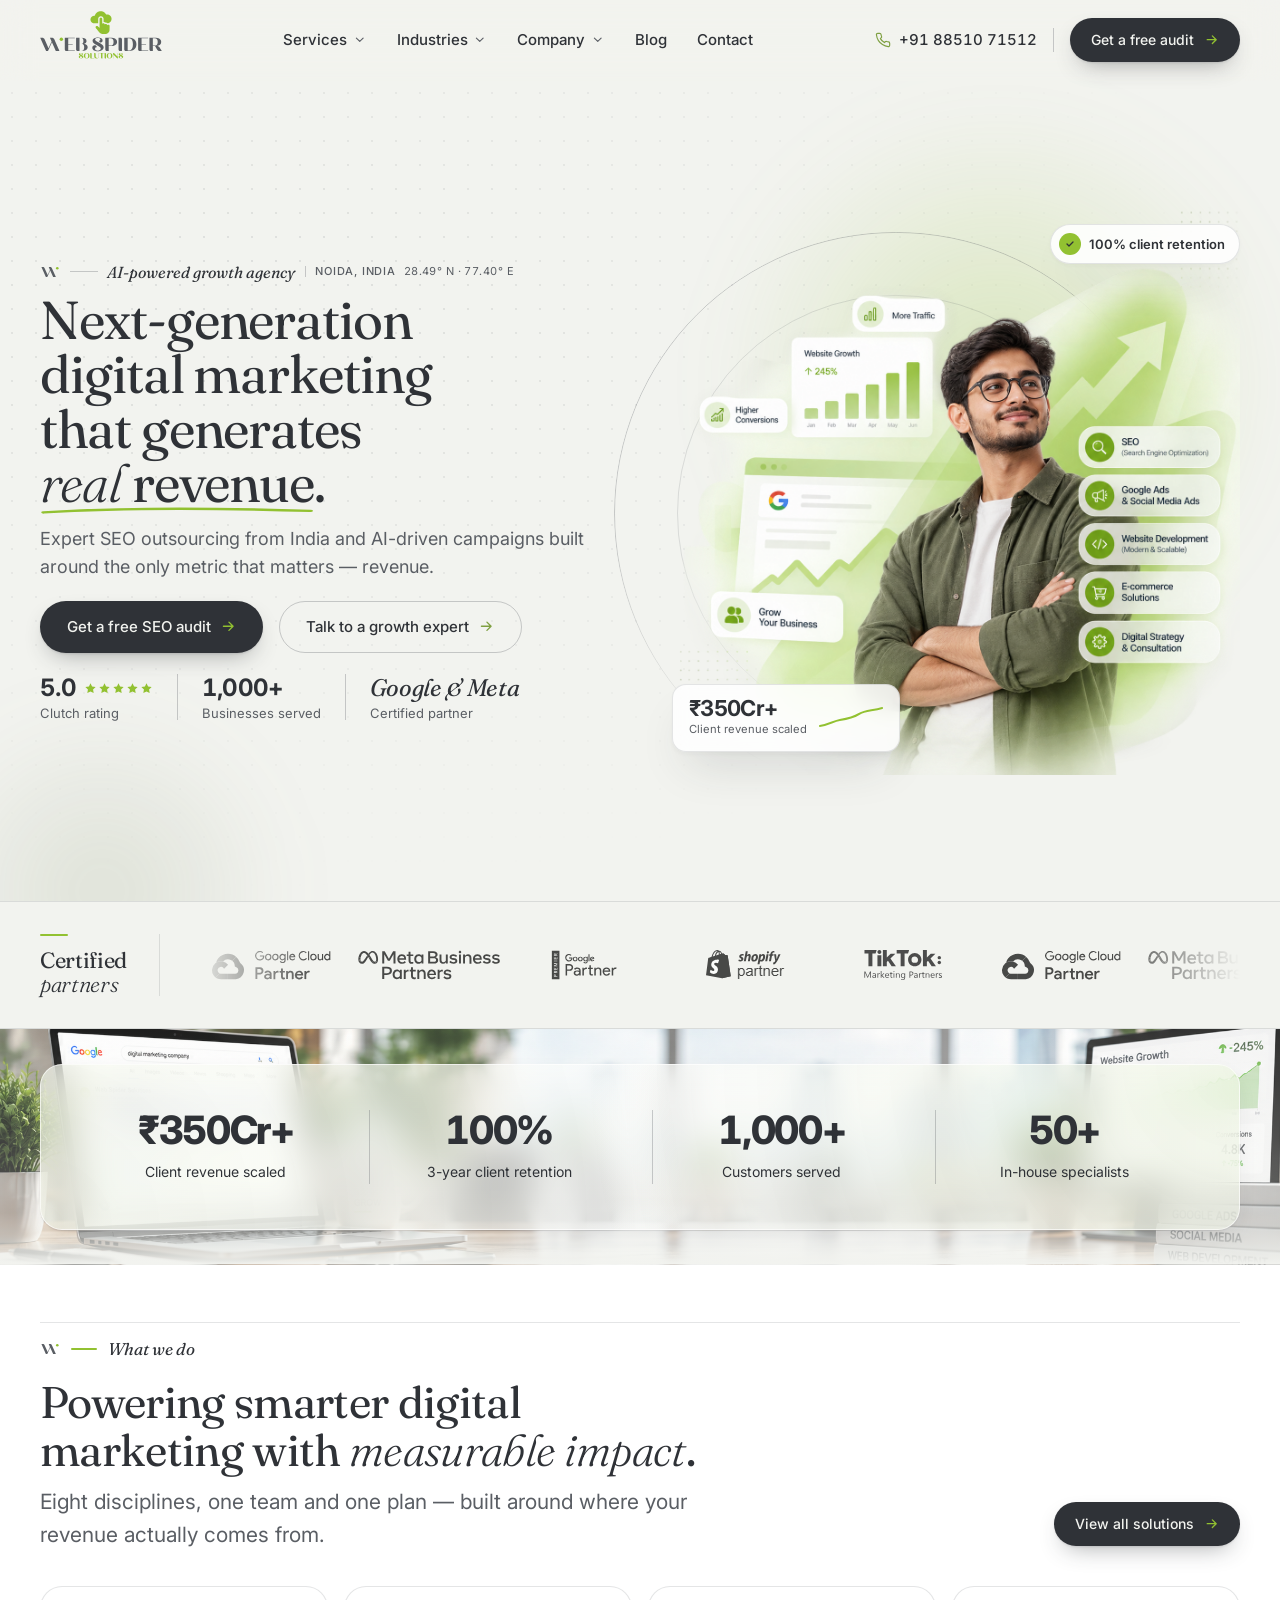
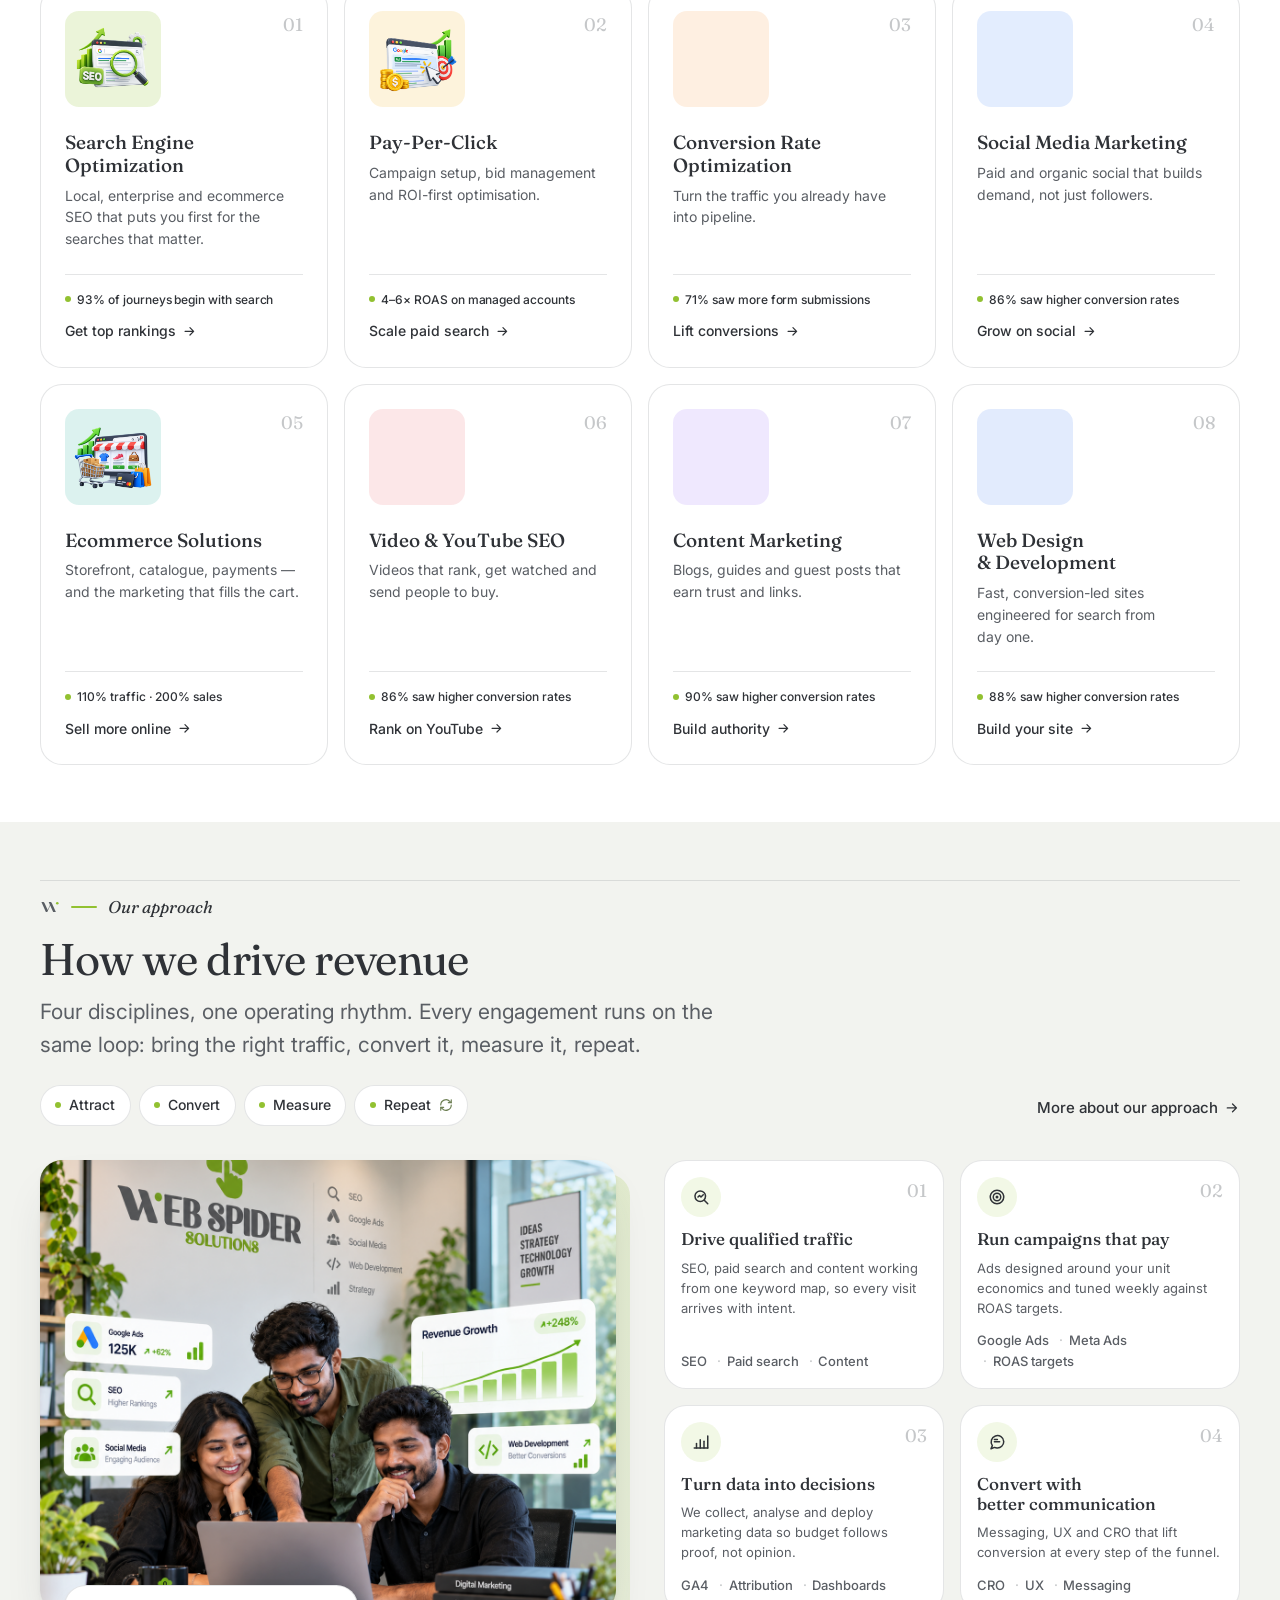
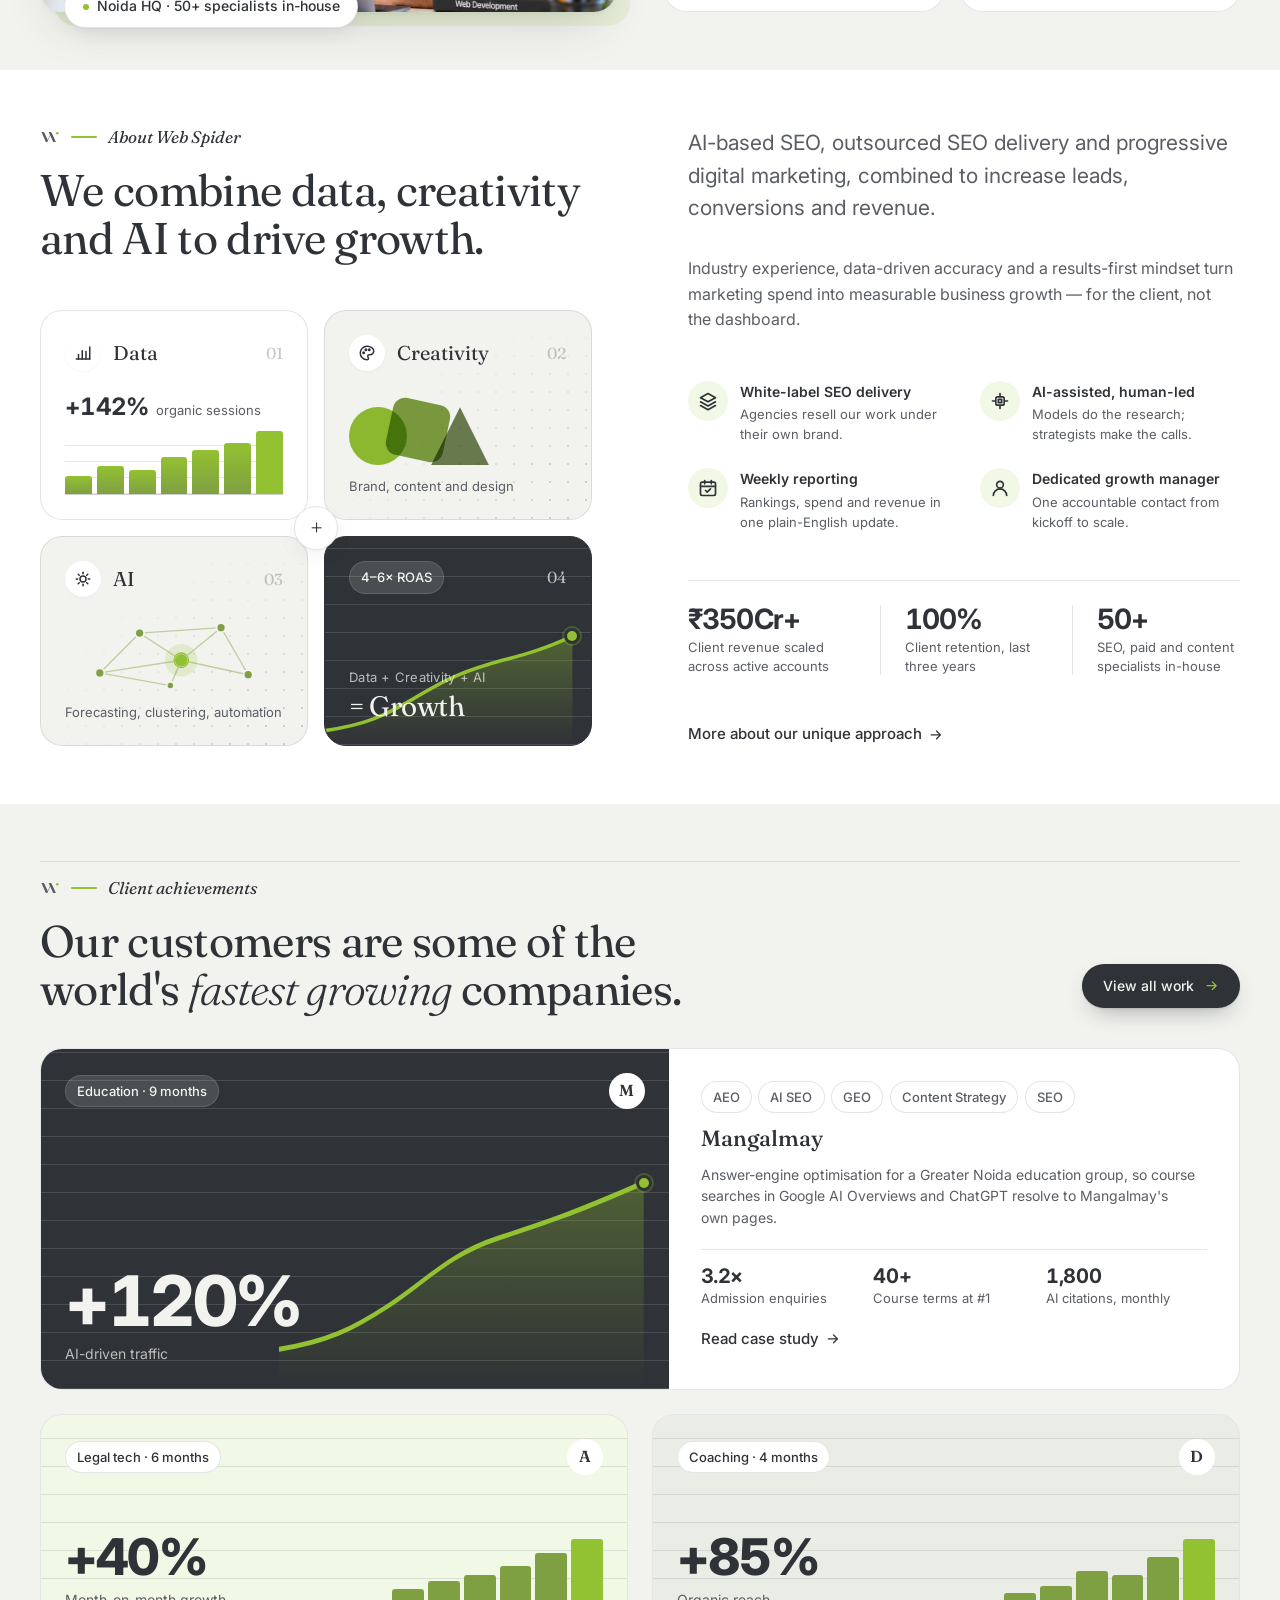
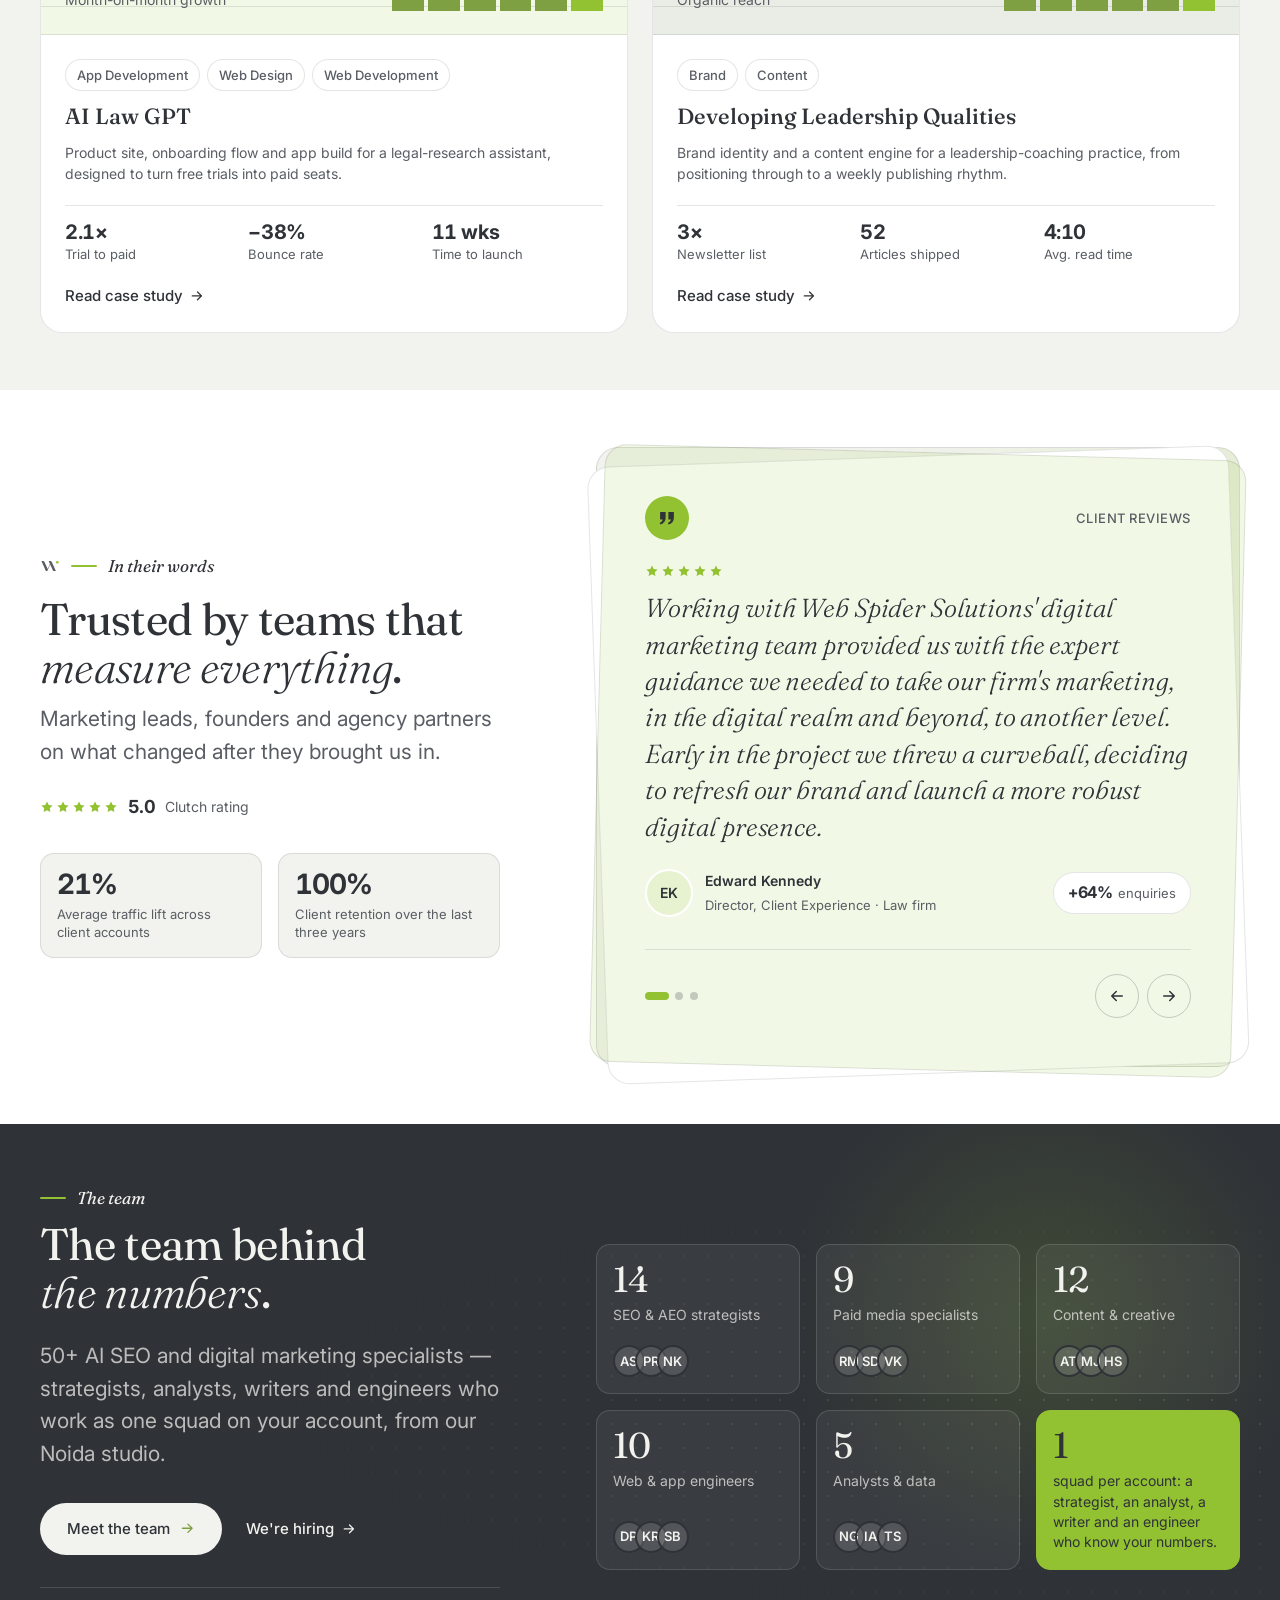
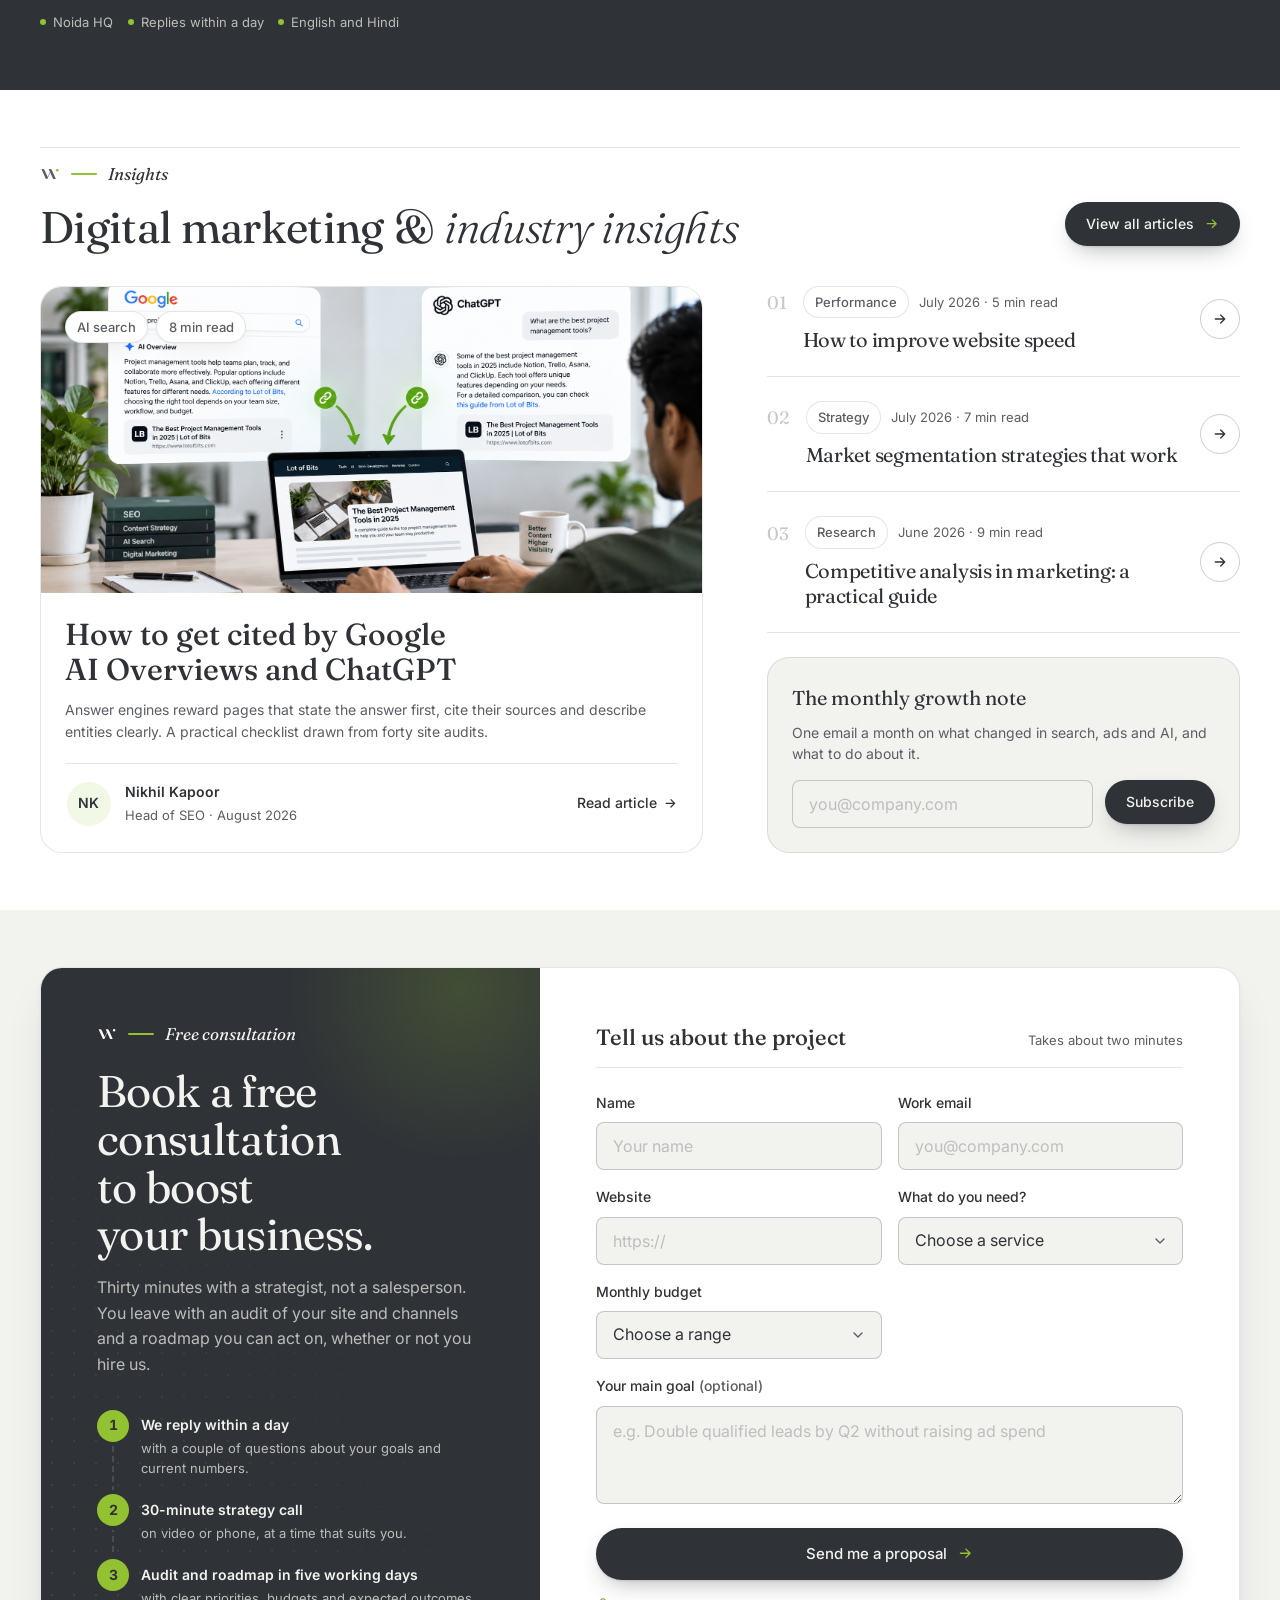
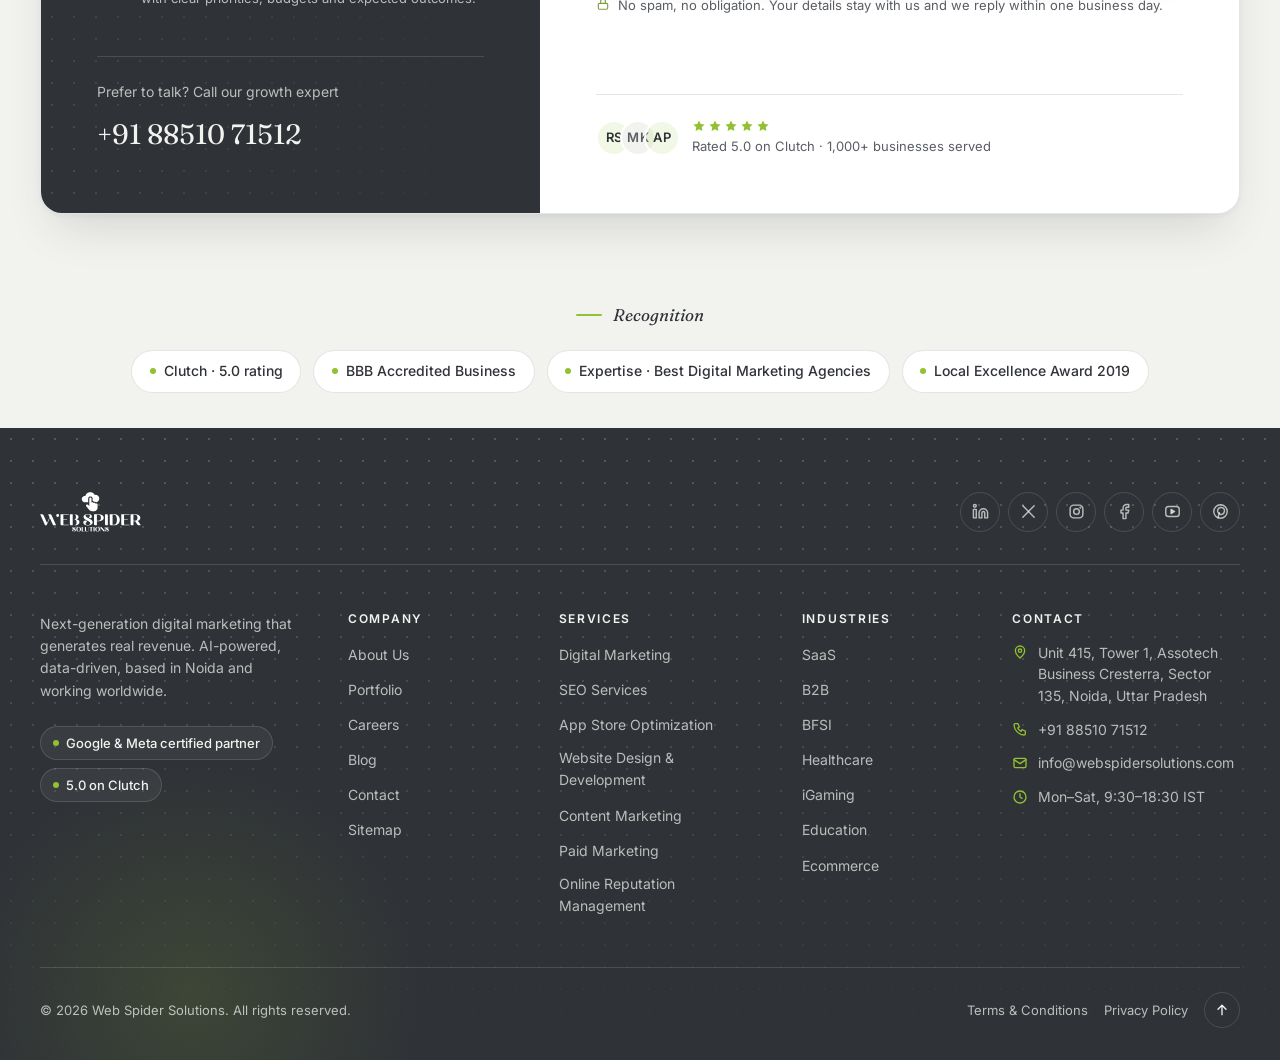
==== v2/index.html @ eae9cbee "Add a self-contained v2 copy of the homepage with its own assets Co-Authored-By: Claude Fable 5.1 <n" ====
<!DOCTYPE html>
<html lang="en" class="no-js">
<head>
  <meta charset="utf-8">
  <meta name="viewport" content="width=device-width, initial-scale=1">
  <title>Web Spider Solutions — Next-Generation Digital Marketing That Generates Real Revenue</title>
  <meta name="description" content="AI-powered digital marketing agency in Noida, India. Enterprise SEO outsourcing, PPC, CRO and content marketing built to generate real revenue.">
  <meta name="theme-color" content="#f2f3ef">
  <link rel="icon" type="image/svg+xml" href="assets/img/favicon.svg">
  <link rel="icon" type="image/png" sizes="512x512" href="assets/img/logo/icon-512.png">
  <link rel="preconnect" href="https://fonts.googleapis.com">
  <link rel="preconnect" href="https://fonts.gstatic.com" crossorigin>
  <link href="https://fonts.googleapis.com/css2?family=Fraunces:ital,opsz,wght@0,9..144,300..600;1,9..144,300..600&family=Inter:wght@400;500;600;700;800&display=swap" rel="stylesheet">
  <link rel="stylesheet" href="assets/css/tokens.css">
  <link rel="stylesheet" href="assets/css/base.css">
  <link rel="stylesheet" href="assets/css/components.css">
  <link rel="stylesheet" href="assets/css/home.css">
  <script>document.documentElement.classList.remove('no-js');</script>
</head>
<body>
  <a class="skip-link" href="#main">Skip to content</a>

  <!-- ======================================================= Header -->
  <header class="site-header">
    <div class="container container--wide site-header__inner">
      <a class="site-header__logo" href="index.html" aria-label="Web Spider Solutions — home">
        <img src="assets/img/logo/logo-full-trimmed.svg" alt="Web Spider Solutions" width="122" height="48">
      </a>

      <nav class="site-nav" aria-label="Primary">
        <ul class="site-nav__list">
          <li class="site-nav__item has-menu has-menu--mega">
            <button class="site-nav__trigger" type="button" aria-expanded="false" aria-controls="menu-services">
              Services
              <svg viewBox="0 0 24 24" fill="none" stroke="currentColor" stroke-width="2" stroke-linecap="round" stroke-linejoin="round" aria-hidden="true"><path d="m6 9 6 6 6-6"/></svg>
            </button>
            <div class="menu menu--mega" id="menu-services">
              <div class="menu__panel">
                <div class="menu__grid">
                  <div class="menu__group">
                    <a class="menu__title" href="#">SEO Services</a>
                    <p class="menu__desc">Rank for the searches that turn into revenue.</p>
                    <ul>
                      <li><a href="#">Enterprise SEO</a></li>
                      <li><a href="#">Ecommerce SEO</a></li>
                      <li><a href="#">AI SEO &amp; GEO</a></li>
                      <li><a href="#">Local SEO</a></li>
                      <li><a href="#">Online Reputation Management</a></li>
                    </ul>
                  </div>
                  <div class="menu__group">
                    <a class="menu__title" href="#">Paid Marketing</a>
                    <p class="menu__desc">Campaigns tuned weekly against ROAS targets.</p>
                    <ul>
                      <li><a href="#">PPC Management</a></li>
                      <li><a href="#">Remarketing</a></li>
                      <li><a href="#">Mobile Ads</a></li>
                      <li><a href="#">Amazon Ads</a></li>
                    </ul>
                  </div>
                  <div class="menu__group">
                    <a class="menu__title" href="#">Digital Marketing</a>
                    <p class="menu__desc">Every channel, one growth plan.</p>
                    <ul>
                      <li><a href="#">Social Media Marketing</a></li>
                      <li><a href="#">YouTube Marketing</a></li>
                      <li><a href="#">Ecommerce Marketing</a></li>
                      <li><a href="#">Affiliate Marketing</a></li>
                      <li><a href="#">Email Marketing</a></li>
                    </ul>
                  </div>
                  <div class="menu__group">
                    <a class="menu__title" href="#">Content Marketing</a>
                    <p class="menu__desc">Content that earns trust, links and rankings.</p>
                    <ul>
                      <li><a href="#">Content Strategy</a></li>
                      <li><a href="#">Blog &amp; Guest Posting</a></li>
                      <li><a href="#">Infographics</a></li>
                    </ul>
                  </div>
                  <div class="menu__group">
                    <a class="menu__title" href="#">Design &amp; Development</a>
                    <p class="menu__desc">Fast, conversion-led sites and apps.</p>
                    <ul>
                      <li><a href="#">Website Design</a></li>
                      <li><a href="#">Web Development</a></li>
                      <li><a href="#">Ecommerce Development</a></li>
                      <li><a href="#">App Development</a></li>
                    </ul>
                  </div>
                  <div class="menu__group">
                    <a class="menu__title" href="#">App Marketing</a>
                    <p class="menu__desc">Get found and installed on the stores.</p>
                    <ul>
                      <li><a href="#">App Store Optimization</a></li>
                      <li><a href="#">App Install Campaigns</a></li>
                    </ul>
                  </div>
                </div>
              </div>
            </div>
          </li>

          <li class="site-nav__item has-menu">
            <button class="site-nav__trigger" type="button" aria-expanded="false" aria-controls="menu-industries">
              Industries
              <svg viewBox="0 0 24 24" fill="none" stroke="currentColor" stroke-width="2" stroke-linecap="round" stroke-linejoin="round" aria-hidden="true"><path d="m6 9 6 6 6-6"/></svg>
            </button>
            <div class="menu" id="menu-industries">
              <div class="menu__panel">
                <ul class="menu__list">
                  <li><a href="#">SaaS</a></li>
                  <li><a href="#">B2B</a></li>
                  <li><a href="#">BFSI</a></li>
                  <li><a href="#">Healthcare</a></li>
                  <li><a href="#">iGaming</a></li>
                  <li><a href="#">Education</a></li>
                  <li><a href="#">Law</a></li>
                </ul>
              </div>
            </div>
          </li>

          <li class="site-nav__item has-menu">
            <button class="site-nav__trigger" type="button" aria-expanded="false" aria-controls="menu-company">
              Company
              <svg viewBox="0 0 24 24" fill="none" stroke="currentColor" stroke-width="2" stroke-linecap="round" stroke-linejoin="round" aria-hidden="true"><path d="m6 9 6 6 6-6"/></svg>
            </button>
            <div class="menu" id="menu-company">
              <div class="menu__panel">
                <ul class="menu__list">
                  <li><a href="#">About Us</a></li>
                  <li><a href="#">Portfolio</a></li>
                  <li><a href="#">Careers</a></li>
                </ul>
              </div>
            </div>
          </li>

          <li class="site-nav__item"><a class="site-nav__link" href="#insights">Blog</a></li>
          <li class="site-nav__item"><a class="site-nav__link" href="#contact">Contact</a></li>
        </ul>
      </nav>

      <div class="site-header__actions">
        <a class="site-header__phone" href="tel:+918851071512">
          <svg viewBox="0 0 24 24" fill="none" stroke="currentColor" stroke-width="1.75" stroke-linecap="round" stroke-linejoin="round" aria-hidden="true"><path d="M22 16.92v3a2 2 0 0 1-2.18 2 19.79 19.79 0 0 1-8.63-3.07 19.5 19.5 0 0 1-6-6 19.79 19.79 0 0 1-3.07-8.67A2 2 0 0 1 4.11 2h3a2 2 0 0 1 2 1.72c.13.96.37 1.9.72 2.81a2 2 0 0 1-.45 2.11L8.09 9.91a16 16 0 0 0 6 6l1.27-1.27a2 2 0 0 1 2.11-.45c.91.35 1.85.59 2.81.72A2 2 0 0 1 22 16.92z"/></svg>
          <span>+91 88510 71512</span>
        </a>
        <a class="btn btn--primary btn--sm site-header__cta" href="#contact">
          Get a free audit
          <svg viewBox="0 0 24 24" fill="none" stroke="currentColor" stroke-width="2" stroke-linecap="round" stroke-linejoin="round" aria-hidden="true"><path d="M5 12h14M13 6l6 6-6 6"/></svg>
        </a>
        <button class="nav-toggle" type="button" aria-expanded="false" aria-controls="mobile-nav" aria-label="Open menu">
          <span class="nav-toggle__bar"></span>
          <span class="nav-toggle__bar"></span>
        </button>
      </div>
    </div>
  </header>

  <!-- Mobile navigation -->
  <div class="mobile-nav" id="mobile-nav" hidden>
    <div class="mobile-nav__backdrop" data-nav-close></div>
    <div class="mobile-nav__panel" role="dialog" aria-modal="true" aria-label="Menu">
      <div class="mobile-nav__head">
        <img src="assets/img/logo/logo-full-trimmed.svg" alt="Web Spider Solutions" width="101" height="40">
        <button class="icon-btn" type="button" aria-label="Close menu" data-nav-close>
          <svg viewBox="0 0 24 24" fill="none" stroke="currentColor" stroke-width="2" stroke-linecap="round" aria-hidden="true"><path d="M6 6l12 12M18 6 6 18"/></svg>
        </button>
      </div>
      <nav aria-label="Mobile">
        <details class="mobile-nav__group">
          <summary class="mobile-nav__summary">Services <svg viewBox="0 0 24 24" fill="none" stroke="currentColor" stroke-width="2" stroke-linecap="round" stroke-linejoin="round" aria-hidden="true"><path d="m6 9 6 6 6-6"/></svg></summary>
          <ul>
            <li><a href="#">SEO Services</a></li>
            <li><a href="#">Paid Marketing</a></li>
            <li><a href="#">Digital Marketing</a></li>
            <li><a href="#">Content Marketing</a></li>
            <li><a href="#">Design &amp; Development</a></li>
            <li><a href="#">App Marketing</a></li>
          </ul>
        </details>
        <details class="mobile-nav__group">
          <summary class="mobile-nav__summary">Industries <svg viewBox="0 0 24 24" fill="none" stroke="currentColor" stroke-width="2" stroke-linecap="round" stroke-linejoin="round" aria-hidden="true"><path d="m6 9 6 6 6-6"/></svg></summary>
          <ul>
            <li><a href="#">SaaS</a></li>
            <li><a href="#">B2B</a></li>
            <li><a href="#">BFSI</a></li>
            <li><a href="#">Healthcare</a></li>
            <li><a href="#">iGaming</a></li>
            <li><a href="#">Education</a></li>
            <li><a href="#">Law</a></li>
          </ul>
        </details>
        <details class="mobile-nav__group">
          <summary class="mobile-nav__summary">Company <svg viewBox="0 0 24 24" fill="none" stroke="currentColor" stroke-width="2" stroke-linecap="round" stroke-linejoin="round" aria-hidden="true"><path d="m6 9 6 6 6-6"/></svg></summary>
          <ul>
            <li><a href="#">About Us</a></li>
            <li><a href="#">Portfolio</a></li>
            <li><a href="#">Careers</a></li>
          </ul>
        </details>
        <a class="mobile-nav__link" href="#insights" data-nav-close>Blog</a>
        <a class="mobile-nav__link" href="#contact" data-nav-close>Contact</a>
      </nav>
      <div class="mobile-nav__foot">
        <a class="btn btn--primary btn--block" href="#contact" data-nav-close>
          Get a free audit
          <svg viewBox="0 0 24 24" fill="none" stroke="currentColor" stroke-width="2" stroke-linecap="round" stroke-linejoin="round" aria-hidden="true"><path d="M5 12h14M13 6l6 6-6 6"/></svg>
        </a>
        <a class="mobile-nav__phone" href="tel:+918851071512">+91 88510 71512</a>
      </div>
    </div>
  </div>

  <main id="main">

    <!-- ======================================================= Hero -->
    <section class="hero" aria-labelledby="hero-title">
      <div class="hero__bg" aria-hidden="true">
        <span class="hero__glow hero__glow--a"></span>
        <span class="hero__glow hero__glow--b"></span>
        <span class="hero__ring"></span>
      </div>

      <div class="container hero__grid">
        <div class="hero__content">
          <p class="hero__dateline reveal">
            <img class="hero__dateline-mark" src="assets/img/favicon.svg" alt="" width="20" height="20">
            <span class="hero__dateline-rule" aria-hidden="true"></span>
            <em>AI-powered growth agency</em>
            <span class="hero__dateline-meta">Noida, India <span class="hero__dateline-coords">28.49° N · 77.40° E</span></span>
          </p>
          <h1 class="hero__title reveal" id="hero-title" style="--i: 1">Next-generation digital marketing that generates <span class="hero__hl"><em>real</em> revenue<svg class="hero__underline" viewBox="0 0 220 14" preserveAspectRatio="none" aria-hidden="true"><path d="M3 10.5 C 60 3, 130 2.5, 217 8" fill="none" stroke="currentColor" stroke-width="4" stroke-linecap="round"/></svg></span>.</h1>
          <p class="lead hero__lead reveal" style="--i: 2">Expert SEO outsourcing from India and AI-driven campaigns built around the only metric that matters — revenue.</p>
          <div class="hero__actions reveal" style="--i: 3">
            <a class="btn btn--primary" href="#contact">
              Get a free SEO audit
              <svg viewBox="0 0 24 24" fill="none" stroke="currentColor" stroke-width="2" stroke-linecap="round" stroke-linejoin="round" aria-hidden="true"><path d="M5 12h14M13 6l6 6-6 6"/></svg>
            </a>
            <a class="btn btn--ghost" href="tel:+918851071512">
              Talk to a growth expert
              <svg viewBox="0 0 24 24" fill="none" stroke="currentColor" stroke-width="2" stroke-linecap="round" stroke-linejoin="round" aria-hidden="true"><path d="M5 12h14M13 6l6 6-6 6"/></svg>
            </a>
          </div>
          <dl class="hero__proof reveal" style="--i: 4">
            <div class="hero__proof-item">
              <dd>
                <span class="hero__proof-value">5.0</span>
                <span class="hero__stars" role="img" aria-label="Five out of five stars">
                  <svg viewBox="0 0 24 24" aria-hidden="true"><path d="M12 2.5l2.9 6 6.6.9-4.8 4.6 1.2 6.5L12 17.4l-5.9 3.1 1.2-6.5L2.5 9.4l6.6-.9z"/></svg>
                  <svg viewBox="0 0 24 24" aria-hidden="true"><path d="M12 2.5l2.9 6 6.6.9-4.8 4.6 1.2 6.5L12 17.4l-5.9 3.1 1.2-6.5L2.5 9.4l6.6-.9z"/></svg>
                  <svg viewBox="0 0 24 24" aria-hidden="true"><path d="M12 2.5l2.9 6 6.6.9-4.8 4.6 1.2 6.5L12 17.4l-5.9 3.1 1.2-6.5L2.5 9.4l6.6-.9z"/></svg>
                  <svg viewBox="0 0 24 24" aria-hidden="true"><path d="M12 2.5l2.9 6 6.6.9-4.8 4.6 1.2 6.5L12 17.4l-5.9 3.1 1.2-6.5L2.5 9.4l6.6-.9z"/></svg>
                  <svg viewBox="0 0 24 24" aria-hidden="true"><path d="M12 2.5l2.9 6 6.6.9-4.8 4.6 1.2 6.5L12 17.4l-5.9 3.1 1.2-6.5L2.5 9.4l6.6-.9z"/></svg>
                </span>
              </dd>
              <dt>Clutch rating</dt>
            </div>
            <div class="hero__proof-item">
              <dd><span class="hero__proof-value">1,000+</span></dd>
              <dt>Businesses served</dt>
            </div>
            <div class="hero__proof-item">
              <dd><span class="hero__proof-value hero__proof-value--text">Google &amp; Meta</span></dd>
              <dt>Certified partner</dt>
            </div>
          </dl>
        </div>

        <div class="hero__visual reveal" style="--i: 2">
          <div class="hero__stage">
            <img class="hero__image" src="assets/img/home/hero/hero-right-image.png" alt="A marketing specialist in front of growth charts and service cards: SEO, Google and social ads, website development, ecommerce and digital strategy" width="1254" height="1254" fetchpriority="high" decoding="async">
            <div class="hero__card hero__card--a" aria-hidden="true">
              <span class="hero__card-value">₹350Cr+</span>
              <span class="hero__card-label">Client revenue scaled</span>
              <svg class="hero__card-spark" viewBox="0 0 80 24" preserveAspectRatio="none"><path d="M1 20 C 12 19, 18 15, 26 14 S 42 12, 50 8 S 66 5, 79 2" fill="none" stroke="currentColor" stroke-width="2" stroke-linecap="round"/></svg>
            </div>
            <div class="hero__card hero__card--b" aria-hidden="true">
              <span class="hero__card-check"><svg viewBox="0 0 24 24" fill="none" stroke="currentColor" stroke-width="2.5" stroke-linecap="round" stroke-linejoin="round"><path d="m6 12 4 4 8-8"/></svg></span>
              <span>100% client retention</span>
            </div>
          </div>
        </div>
      </div>
    </section>

    <!-- ======================================================= Partners -->
    <section class="partners" aria-label="Certified partners">
      <div class="container partners__inner">
        <p class="partners__label">
          <span class="partners__rule" aria-hidden="true"></span>
          <span class="partners__title">Certified<br><em>partners</em></span>
        </p>
        <div class="marquee">
          <div class="marquee__track">
            <div class="marquee__item"><img class="partner-logo" src="assets/img/brands-logos/google-cloud-partner.png" alt="Google Cloud Partner" width="119" height="29" loading="lazy" decoding="async"></div>
            <div class="marquee__item"><img class="partner-logo" src="assets/img/brands-logos/meta-business-partner.png" alt="Meta Business Partners" width="142" height="30" loading="lazy" decoding="async"></div>
            <div class="marquee__item"><img class="partner-logo" src="assets/img/brands-logos/google-partner.png" alt="Google Partner" width="73" height="30" loading="lazy" decoding="async"></div>
            <div class="marquee__item"><img class="partner-logo" src="assets/img/brands-logos/shopify-partner.png" alt="Shopify Partner" width="79" height="30" loading="lazy" decoding="async"></div>
            <div class="marquee__item"><img class="partner-logo" src="assets/img/brands-logos/tiktok-partner.png" alt="TikTok Marketing Partner" width="78" height="30" loading="lazy" decoding="async"></div>
            <div class="marquee__item" aria-hidden="true"><img class="partner-logo" src="assets/img/brands-logos/google-cloud-partner.png" alt="" width="119" height="29" loading="lazy" decoding="async"></div>
            <div class="marquee__item" aria-hidden="true"><img class="partner-logo" src="assets/img/brands-logos/meta-business-partner.png" alt="" width="142" height="30" loading="lazy" decoding="async"></div>
            <div class="marquee__item" aria-hidden="true"><img class="partner-logo" src="assets/img/brands-logos/google-partner.png" alt="" width="73" height="30" loading="lazy" decoding="async"></div>
            <div class="marquee__item" aria-hidden="true"><img class="partner-logo" src="assets/img/brands-logos/shopify-partner.png" alt="" width="79" height="30" loading="lazy" decoding="async"></div>
            <div class="marquee__item" aria-hidden="true"><img class="partner-logo" src="assets/img/brands-logos/tiktok-partner.png" alt="" width="78" height="30" loading="lazy" decoding="async"></div>
            <div class="marquee__item" aria-hidden="true"><img class="partner-logo" src="assets/img/brands-logos/google-cloud-partner.png" alt="" width="119" height="29" loading="lazy" decoding="async"></div>
            <div class="marquee__item" aria-hidden="true"><img class="partner-logo" src="assets/img/brands-logos/meta-business-partner.png" alt="" width="142" height="30" loading="lazy" decoding="async"></div>
            <div class="marquee__item" aria-hidden="true"><img class="partner-logo" src="assets/img/brands-logos/google-partner.png" alt="" width="73" height="30" loading="lazy" decoding="async"></div>
            <div class="marquee__item" aria-hidden="true"><img class="partner-logo" src="assets/img/brands-logos/shopify-partner.png" alt="" width="79" height="30" loading="lazy" decoding="async"></div>
            <div class="marquee__item" aria-hidden="true"><img class="partner-logo" src="assets/img/brands-logos/tiktok-partner.png" alt="" width="78" height="30" loading="lazy" decoding="async"></div>
          </div>
        </div>
      </div>
    </section>

    <!-- ======================================================= Stats -->
    <section class="section section--tight stats" aria-label="Results at a glance">
      <div class="container">
        <ul class="stats__grid">
          <li class="stat reveal">
            <span class="stat__value" data-count="350" data-prefix="₹" data-suffix="Cr+">₹350Cr+</span>
            <span class="stat__label">Client revenue scaled</span>
          </li>
          <li class="stat reveal" style="--i: 1">
            <span class="stat__value" data-count="100" data-suffix="%">100%</span>
            <span class="stat__label">3-year client retention</span>
          </li>
          <li class="stat reveal" style="--i: 2">
            <span class="stat__value" data-count="1000" data-suffix="+">1,000+</span>
            <span class="stat__label">Customers served</span>
          </li>
          <li class="stat reveal" style="--i: 3">
            <span class="stat__value" data-count="50" data-suffix="+">50+</span>
            <span class="stat__label">In-house specialists</span>
          </li>
        </ul>
      </div>
    </section>

    <!-- ======================================================= Services -->
    <section class="section section--white services" id="services" aria-labelledby="services-title">
      <div class="container">
        <div class="section__head reveal">
          <div>
            <p class="eyebrow"><img class="eyebrow__mark" src="assets/img/favicon.svg" alt="" width="20" height="20">What we do</p>
            <h2 class="section__title" id="services-title">Powering smarter digital marketing with <em>measurable impact</em>.</h2>
            <p class="lead section__lead">Eight disciplines, one team and one plan — built around where your revenue actually comes from.</p>
          </div>
          <a class="btn btn--primary btn--sm" href="#">
            View all solutions
            <svg viewBox="0 0 24 24" fill="none" stroke="currentColor" stroke-width="2" stroke-linecap="round" stroke-linejoin="round" aria-hidden="true"><path d="M5 12h14M13 6l6 6-6 6"/></svg>
          </a>
        </div>

        <ul class="services__grid">
          <li class="card card--hover service-card reveal" style="--tile: rgba(146, 193, 49, 0.18)">
            <div class="service-card__top">
              <span class="service-card__index">01</span>
              <img class="service-card__icon" src="assets/img/home/what-we-do/icons/search-engine-optimization.png" alt="" width="1254" height="1254" loading="lazy" decoding="async">
            </div>
            <h3 class="service-card__title">Search Engine Optimization</h3>
            <p class="service-card__text">Local, enterprise and ecommerce SEO that puts you first for the searches that matter.</p>
            <p class="service-card__stat">93% of journeys begin with search</p>
            <a class="link-arrow service-card__link" href="#"><span>Get top rankings</span><svg viewBox="0 0 24 24" fill="none" stroke="currentColor" stroke-width="2" stroke-linecap="round" stroke-linejoin="round" aria-hidden="true"><path d="M5 12h14M13 6l6 6-6 6"/></svg></a>
          </li>
          <li class="card card--hover service-card reveal" style="--tile: rgba(240, 180, 41, 0.16); --i: 1">
            <div class="service-card__top">
              <span class="service-card__index">02</span>
              <img class="service-card__icon" src="assets/img/home/what-we-do/icons/pay-per-click.png" alt="" width="1254" height="1254" loading="lazy" decoding="async">
            </div>
            <h3 class="service-card__title">Pay-Per-Click</h3>
            <p class="service-card__text">Campaign setup, bid management and ROI-first optimisation.</p>
            <p class="service-card__stat">4–6× ROAS on managed accounts</p>
            <a class="link-arrow service-card__link" href="#"><span>Scale paid search</span><svg viewBox="0 0 24 24" fill="none" stroke="currentColor" stroke-width="2" stroke-linecap="round" stroke-linejoin="round" aria-hidden="true"><path d="M5 12h14M13 6l6 6-6 6"/></svg></a>
          </li>
          <li class="card card--hover service-card reveal" style="--tile: rgba(243, 146, 55, 0.15); --i: 2">
            <div class="service-card__top">
              <span class="service-card__index">03</span>
              <img class="service-card__icon" src="assets/img/home/what-we-do/icons/conversion-rate-optimization.png" alt="" width="1254" height="1254" loading="lazy" decoding="async">
            </div>
            <h3 class="service-card__title">Conversion Rate Optimization</h3>
            <p class="service-card__text">Turn the traffic you already have into pipeline.</p>
            <p class="service-card__stat">71% saw more form submissions</p>
            <a class="link-arrow service-card__link" href="#"><span>Lift conversions</span><svg viewBox="0 0 24 24" fill="none" stroke="currentColor" stroke-width="2" stroke-linecap="round" stroke-linejoin="round" aria-hidden="true"><path d="M5 12h14M13 6l6 6-6 6"/></svg></a>
          </li>
          <li class="card card--hover service-card reveal" style="--tile: rgba(59, 130, 246, 0.14); --i: 3">
            <div class="service-card__top">
              <span class="service-card__index">04</span>
              <img class="service-card__icon" src="assets/img/home/what-we-do/icons/social-media-marketing.png" alt="" width="1254" height="1254" loading="lazy" decoding="async">
            </div>
            <h3 class="service-card__title">Social Media Marketing</h3>
            <p class="service-card__text">Paid and organic social that builds demand, not just followers.</p>
            <p class="service-card__stat">86% saw higher conversion rates</p>
            <a class="link-arrow service-card__link" href="#"><span>Grow on social</span><svg viewBox="0 0 24 24" fill="none" stroke="currentColor" stroke-width="2" stroke-linecap="round" stroke-linejoin="round" aria-hidden="true"><path d="M5 12h14M13 6l6 6-6 6"/></svg></a>
          </li>
          <li class="card card--hover service-card reveal" style="--tile: rgba(20, 166, 150, 0.15)">
            <div class="service-card__top">
              <span class="service-card__index">05</span>
              <img class="service-card__icon" src="assets/img/home/what-we-do/icons/ecommerce-solutions.png" alt="" width="1254" height="1254" loading="lazy" decoding="async">
            </div>
            <h3 class="service-card__title">Ecommerce Solutions</h3>
            <p class="service-card__text">Storefront, catalogue, payments — and the marketing that fills the cart.</p>
            <p class="service-card__stat">110% traffic · 200% sales</p>
            <a class="link-arrow service-card__link" href="#"><span>Sell more online</span><svg viewBox="0 0 24 24" fill="none" stroke="currentColor" stroke-width="2" stroke-linecap="round" stroke-linejoin="round" aria-hidden="true"><path d="M5 12h14M13 6l6 6-6 6"/></svg></a>
          </li>
          <li class="card card--hover service-card reveal" style="--tile: rgba(229, 72, 77, 0.13); --i: 1">
            <div class="service-card__top">
              <span class="service-card__index">06</span>
              <img class="service-card__icon" src="assets/img/home/what-we-do/icons/video-youtube-seo.png" alt="" width="1254" height="1254" loading="lazy" decoding="async">
            </div>
            <h3 class="service-card__title">Video &amp; YouTube SEO</h3>
            <p class="service-card__text">Videos that rank, get watched and send people to buy.</p>
            <p class="service-card__stat">86% saw higher conversion rates</p>
            <a class="link-arrow service-card__link" href="#"><span>Rank on YouTube</span><svg viewBox="0 0 24 24" fill="none" stroke="currentColor" stroke-width="2" stroke-linecap="round" stroke-linejoin="round" aria-hidden="true"><path d="M5 12h14M13 6l6 6-6 6"/></svg></a>
          </li>
          <li class="card card--hover service-card reveal" style="--tile: rgba(139, 92, 246, 0.14); --i: 2">
            <div class="service-card__top">
              <span class="service-card__index">07</span>
              <img class="service-card__icon" src="assets/img/home/what-we-do/icons/content-marketing.png" alt="" width="1254" height="1254" loading="lazy" decoding="async">
            </div>
            <h3 class="service-card__title">Content Marketing</h3>
            <p class="service-card__text">Blogs, guides and guest posts that earn trust and links.</p>
            <p class="service-card__stat">90% saw higher conversion rates</p>
            <a class="link-arrow service-card__link" href="#"><span>Build authority</span><svg viewBox="0 0 24 24" fill="none" stroke="currentColor" stroke-width="2" stroke-linecap="round" stroke-linejoin="round" aria-hidden="true"><path d="M5 12h14M13 6l6 6-6 6"/></svg></a>
          </li>
          <li class="card card--hover service-card reveal" style="--tile: rgba(37, 99, 235, 0.13); --i: 3">
            <div class="service-card__top">
              <span class="service-card__index">08</span>
              <img class="service-card__icon" src="assets/img/home/what-we-do/icons/web-design-development.png" alt="" width="1254" height="1254" loading="lazy" decoding="async">
            </div>
            <h3 class="service-card__title">Web Design &amp; Development</h3>
            <p class="service-card__text">Fast, conversion-led sites engineered for search from day one.</p>
            <p class="service-card__stat">88% saw higher conversion rates</p>
            <a class="link-arrow service-card__link" href="#"><span>Build your site</span><svg viewBox="0 0 24 24" fill="none" stroke="currentColor" stroke-width="2" stroke-linecap="round" stroke-linejoin="round" aria-hidden="true"><path d="M5 12h14M13 6l6 6-6 6"/></svg></a>
          </li>
        </ul>
      </div>
    </section>

    <!-- ======================================================= Approach -->
    <section class="section approach" id="approach" aria-labelledby="approach-title">
      <div class="container">
        <div class="section__head reveal">
          <div>
            <p class="eyebrow"><img class="eyebrow__mark" src="assets/img/favicon.svg" alt="" width="20" height="20">Our approach</p>
            <h2 class="section__title" id="approach-title">How we drive revenue</h2>
            <p class="lead section__lead">Four disciplines, one operating rhythm. Every engagement runs on the same loop: bring the right traffic, convert it, measure it, repeat.</p>
            <ol class="approach__loop" aria-label="The operating loop">
              <li>Attract</li>
              <li>Convert</li>
              <li>Measure</li>
              <li>
                Repeat
                <svg viewBox="0 0 24 24" fill="none" stroke="currentColor" stroke-width="2" stroke-linecap="round" stroke-linejoin="round" aria-hidden="true"><path d="M3 12a9 9 0 0 1 15.5-6.3L21 8"/><path d="M21 3v5h-5"/><path d="M21 12a9 9 0 0 1-15.5 6.3L3 16"/><path d="M3 21v-5h5"/></svg>
              </li>
            </ol>
          </div>
          <a class="link-arrow" href="#">
            <span>More about our approach</span>
            <svg viewBox="0 0 24 24" fill="none" stroke="currentColor" stroke-width="2" stroke-linecap="round" stroke-linejoin="round" aria-hidden="true"><path d="M5 12h14M13 6l6 6-6 6"/></svg>
          </a>
        </div>

        <div class="approach__grid">
          <div class="approach__visual reveal">
            <img src="assets/img/home/how-we-drive-revenue/left-col-image.png" alt="The Web Spider Solutions team reviewing campaign dashboards for revenue growth, SEO rankings and paid media performance" width="1254" height="1254" loading="lazy" decoding="async">
            <p class="badge approach__badge">Noida HQ · 50+ specialists in-house</p>
          </div>

          <ol class="approach__list">
            <li class="card card--hover step reveal">
              <div class="step__top">
                <span class="icon-circle step__icon" aria-hidden="true">
                  <svg viewBox="0 0 24 24" fill="none" stroke="currentColor" stroke-width="2" stroke-linecap="round" stroke-linejoin="round"><circle cx="11" cy="11" r="7"/><path d="m21 21-4.3-4.3"/><path d="m8 12 2-2 2 2 3-3"/></svg>
                </span>
                <span class="step__num" aria-hidden="true">01</span>
              </div>
              <h3 class="step__title">Drive qualified traffic</h3>
              <p class="step__text">SEO, paid search and content working from one keyword map, so every visit arrives with intent.</p>
              <ul class="tags step__tags" aria-label="Disciplines">
                <li class="tag">SEO</li>
                <li class="tag">Paid search</li>
                <li class="tag">Content</li>
              </ul>
            </li>
            <li class="card card--hover step reveal" style="--i: 1">
              <div class="step__top">
                <span class="icon-circle step__icon" aria-hidden="true">
                  <svg viewBox="0 0 24 24" fill="none" stroke="currentColor" stroke-width="2" stroke-linecap="round" stroke-linejoin="round"><circle cx="12" cy="12" r="9"/><circle cx="12" cy="12" r="5"/><circle cx="12" cy="12" r="1"/></svg>
                </span>
                <span class="step__num" aria-hidden="true">02</span>
              </div>
              <h3 class="step__title">Run campaigns that pay</h3>
              <p class="step__text">Ads designed around your unit economics and tuned weekly against ROAS targets.</p>
              <ul class="tags step__tags" aria-label="Disciplines">
                <li class="tag">Google Ads</li>
                <li class="tag">Meta Ads</li>
                <li class="tag">ROAS targets</li>
              </ul>
            </li>
            <li class="card card--hover step reveal" style="--i: 2">
              <div class="step__top">
                <span class="icon-circle step__icon" aria-hidden="true">
                  <svg viewBox="0 0 24 24" fill="none" stroke="currentColor" stroke-width="2" stroke-linecap="round" stroke-linejoin="round"><path d="M3 20h18"/><path d="M6 20v-6"/><path d="M11 20V9"/><path d="M16 20v-9"/><path d="M21 20V4"/></svg>
                </span>
                <span class="step__num" aria-hidden="true">03</span>
              </div>
              <h3 class="step__title">Turn data into decisions</h3>
              <p class="step__text">We collect, analyse and deploy marketing data so budget follows proof, not opinion.</p>
              <ul class="tags step__tags" aria-label="Disciplines">
                <li class="tag">GA4</li>
                <li class="tag">Attribution</li>
                <li class="tag">Dashboards</li>
              </ul>
            </li>
            <li class="card card--hover step reveal" style="--i: 3">
              <div class="step__top">
                <span class="icon-circle step__icon" aria-hidden="true">
                  <svg viewBox="0 0 24 24" fill="none" stroke="currentColor" stroke-width="2" stroke-linecap="round" stroke-linejoin="round"><path d="M21 11.5a8.4 8.4 0 0 1-9 8.4 8.6 8.6 0 0 1-3.3-.7L4 21l1.8-4.2A8.4 8.4 0 1 1 21 11.5z"/><path d="M8.5 11.5h7"/><path d="M8.5 8.5h4"/></svg>
                </span>
                <span class="step__num" aria-hidden="true">04</span>
              </div>
              <h3 class="step__title">Convert with better communication</h3>
              <p class="step__text">Messaging, UX and CRO that lift conversion at every step of the funnel.</p>
              <ul class="tags step__tags" aria-label="Disciplines">
                <li class="tag">CRO</li>
                <li class="tag">UX</li>
                <li class="tag">Messaging</li>
              </ul>
            </li>
          </ol>
        </div>
      </div>
    </section>

    <!-- ======================================================= About -->
    <section class="section section--white about" id="about" aria-labelledby="about-title">
      <div class="container about__grid">
        <div class="reveal">
          <p class="eyebrow"><img class="eyebrow__mark" src="assets/img/favicon.svg" alt="" width="20" height="20">About Web Spider</p>
          <h2 class="section__title" id="about-title">We combine data, creativity and AI to drive growth.</h2>

          <!-- The headline as an equation: three inputs, one result. Decorative;
               every word in it is already in the heading above. -->
          <div class="formula" aria-hidden="true">
            <div class="formula__tile formula__tile--data">
              <div class="formula__head">
                <span class="icon-circle formula__icon">
                  <svg viewBox="0 0 24 24" fill="none" stroke="currentColor" stroke-width="2" stroke-linecap="round" stroke-linejoin="round"><path d="M3 20h18"/><path d="M6 20v-6"/><path d="M11 20V9"/><path d="M16 20v-10"/><path d="M21 20V4"/></svg>
                </span>
                <span class="formula__label">Data</span>
                <span class="formula__index">01</span>
              </div>
              <div class="formula__body">
                <div class="formula__readout">
                  <span class="formula__value">+142%</span>
                  <span class="formula__caption">organic sessions</span>
                </div>
                <div class="formula__bars">
                  <span style="--h: 0.3; --i: 0"></span>
                  <span style="--h: 0.45; --i: 1"></span>
                  <span style="--h: 0.38; --i: 2"></span>
                  <span style="--h: 0.6; --i: 3"></span>
                  <span style="--h: 0.7; --i: 4"></span>
                  <span style="--h: 0.82; --i: 5"></span>
                  <span style="--h: 1; --i: 6"></span>
                </div>
              </div>
            </div>

            <div class="formula__tile formula__tile--creative">
              <div class="formula__head">
                <span class="icon-circle formula__icon">
                  <svg viewBox="0 0 24 24" fill="none" stroke="currentColor" stroke-width="2" stroke-linecap="round" stroke-linejoin="round"><path d="M12 3a9 9 0 1 0 0 18c1.2 0 2-.9 2-2 0-.6-.2-1-.6-1.4-.3-.4-.5-.8-.5-1.3 0-1.1.9-2 2-2H16a5 5 0 0 0 5-5c0-3.5-4-6.3-9-6.3z"/><circle cx="7.5" cy="11.5" r="1"/><circle cx="10.5" cy="7.5" r="1"/><circle cx="15" cy="7.5" r="1"/></svg>
                </span>
                <span class="formula__label">Creativity</span>
                <span class="formula__index">02</span>
              </div>
              <div class="formula__body">
                <div class="formula__shapes">
                  <span class="formula__shape formula__shape--circle"></span>
                  <span class="formula__shape formula__shape--square"></span>
                  <span class="formula__shape formula__shape--triangle"></span>
                </div>
                <span class="formula__caption">Brand, content and design</span>
              </div>
            </div>

            <div class="formula__tile formula__tile--ai">
              <div class="formula__head">
                <span class="icon-circle formula__icon">
                  <svg viewBox="0 0 24 24" fill="none" stroke="currentColor" stroke-width="2" stroke-linecap="round" stroke-linejoin="round"><path d="M12 3v2"/><path d="M12 19v2"/><path d="M3 12h2"/><path d="M19 12h2"/><path d="m5.6 5.6 1.4 1.4"/><path d="m17 17 1.4 1.4"/><path d="m5.6 18.4 1.4-1.4"/><path d="m17 7 1.4-1.4"/><circle cx="12" cy="12" r="4"/></svg>
                </span>
                <span class="formula__label">AI</span>
                <span class="formula__index">03</span>
              </div>
              <div class="formula__body">
                <svg class="formula__net" viewBox="0 0 200 84" fill="none">
                  <g class="formula__links" stroke="currentColor" stroke-width="1.5">
                    <path d="M18 64 62 20M62 20 108 50M108 50 152 14M108 50 182 66M18 64 108 50M62 20 152 14M152 14 182 66M108 50 96 78M18 64 96 78"/>
                  </g>
                  <circle cx="108" cy="50" r="18" class="formula__glow"/>
                  <circle cx="18" cy="64" r="5" class="formula__node"/>
                  <circle cx="62" cy="20" r="5" class="formula__node"/>
                  <circle cx="152" cy="14" r="5" class="formula__node"/>
                  <circle cx="182" cy="66" r="5" class="formula__node"/>
                  <circle cx="96" cy="78" r="4" class="formula__node"/>
                  <circle cx="108" cy="50" r="8" class="formula__node formula__node--hub"/>
                  <circle cx="108" cy="50" r="8" class="formula__pulse"/>
                </svg>
                <span class="formula__caption">Forecasting, clustering, automation</span>
              </div>
            </div>

            <div class="formula__tile formula__tile--growth">
              <svg class="formula__line" viewBox="0 0 200 90" preserveAspectRatio="none" fill="none">
                <path d="M0 80C30 76 44 70 66 58S100 40 122 34s36-8 64-20V90H0z" fill="url(#growth-fill)"/>
                <path d="M0 80C30 76 44 70 66 58S100 40 122 34s36-8 64-20" stroke="currentColor" stroke-width="2.5" stroke-linecap="round"/>
                <defs>
                  <linearGradient id="growth-fill" x1="0" y1="0" x2="0" y2="1">
                    <stop offset="0" stop-color="currentColor" stop-opacity="0.35"/>
                    <stop offset="1" stop-color="currentColor" stop-opacity="0"/>
                  </linearGradient>
                </defs>
              </svg>
              <span class="formula__marker"></span>
              <div class="formula__head">
                <span class="formula__pill">4–6× ROAS</span>
                <span class="formula__index">04</span>
              </div>
              <div>
                <span class="formula__eq">Data + Creativity + AI</span>
                <span class="formula__result">= Growth</span>
              </div>
            </div>

            <span class="formula__plus">+</span>
          </div>
        </div>
        <div class="about__copy reveal" style="--i: 1">
          <p class="about__text lead">AI-based SEO, outsourced SEO delivery and progressive digital marketing, combined to increase leads, conversions and revenue.</p>
          <p class="about__text">Industry experience, data-driven accuracy and a results-first mindset turn marketing spend into measurable business growth — for the client, not the dashboard.</p>
          <ul class="about__features">
            <li>
              <span class="icon-circle" aria-hidden="true">
                <svg viewBox="0 0 24 24" fill="none" stroke="currentColor" stroke-width="2" stroke-linecap="round" stroke-linejoin="round"><path d="m12 3 9 5-9 5-9-5z"/><path d="m3 13 9 5 9-5"/><path d="m3 17.5 9 5 9-5"/></svg>
              </span>
              <div>
                <strong>White-label SEO delivery</strong>
                <span>Agencies resell our work under their own brand.</span>
              </div>
            </li>
            <li>
              <span class="icon-circle" aria-hidden="true">
                <svg viewBox="0 0 24 24" fill="none" stroke="currentColor" stroke-width="2" stroke-linecap="round" stroke-linejoin="round"><path d="M12 3v3"/><path d="M12 18v3"/><path d="M3 12h3"/><path d="M18 12h3"/><rect x="7" y="7" width="10" height="10" rx="2"/><path d="M10 10h4v4h-4z"/></svg>
              </span>
              <div>
                <strong>AI-assisted, human-led</strong>
                <span>Models do the research; strategists make the calls.</span>
              </div>
            </li>
            <li>
              <span class="icon-circle" aria-hidden="true">
                <svg viewBox="0 0 24 24" fill="none" stroke="currentColor" stroke-width="2" stroke-linecap="round" stroke-linejoin="round"><rect x="3" y="5" width="18" height="16" rx="2"/><path d="M3 10h18"/><path d="M8 3v4"/><path d="M16 3v4"/><path d="m9 15 2 2 4-4"/></svg>
              </span>
              <div>
                <strong>Weekly reporting</strong>
                <span>Rankings, spend and revenue in one plain-English update.</span>
              </div>
            </li>
            <li>
              <span class="icon-circle" aria-hidden="true">
                <svg viewBox="0 0 24 24" fill="none" stroke="currentColor" stroke-width="2" stroke-linecap="round" stroke-linejoin="round"><circle cx="12" cy="8" r="4"/><path d="M4 21a8 8 0 0 1 16 0"/></svg>
              </span>
              <div>
                <strong>Dedicated growth manager</strong>
                <span>One accountable contact from kickoff to scale.</span>
              </div>
            </li>
          </ul>
          <dl class="about__proof">
            <div class="about__proof-item">
              <dt>Client revenue scaled across active accounts</dt>
              <dd data-count="350" data-prefix="₹" data-suffix="Cr+">₹350Cr+</dd>
            </div>
            <div class="about__proof-item">
              <dt>Client retention, last three years</dt>
              <dd data-count="100" data-suffix="%">100%</dd>
            </div>
            <div class="about__proof-item">
              <dt>SEO, paid and content specialists in-house</dt>
              <dd data-count="50" data-suffix="+">50+</dd>
            </div>
          </dl>
          <a class="link-arrow" href="#">
            <span>More about our unique approach</span>
            <svg viewBox="0 0 24 24" fill="none" stroke="currentColor" stroke-width="2" stroke-linecap="round" stroke-linejoin="round" aria-hidden="true"><path d="M5 12h14M13 6l6 6-6 6"/></svg>
          </a>
        </div>
      </div>
    </section>

    <!-- ======================================================= Case studies -->
    <section class="section work" id="work" aria-labelledby="work-title">
      <div class="container">
        <div class="section__head reveal">
          <div>
            <p class="eyebrow"><img class="eyebrow__mark" src="assets/img/favicon.svg" alt="" width="20" height="20">Client achievements</p>
            <h2 class="section__title" id="work-title">Our customers are some of the world's <em>fastest growing</em> companies.</h2>
          </div>
          <a class="btn btn--primary btn--sm" href="#">
            View all work
            <svg viewBox="0 0 24 24" fill="none" stroke="currentColor" stroke-width="2" stroke-linecap="round" stroke-linejoin="round" aria-hidden="true"><path d="M5 12h14M13 6l6 6-6 6"/></svg>
          </a>
        </div>

        <ul class="work__grid">
          <!-- Spotlight: panel and body side by side from tablet up. -->
          <li class="card card--hover case-card case-card--featured reveal">
            <a class="case-card__link" href="#" aria-label="Mangalmay case study — +120% AI-driven traffic in nine months">
              <div class="case-card__panel case-card__panel--ink">
                <div class="case-card__panel-head">
                  <span class="case-card__pill">Education · 9 months</span>
                  <span class="avatar case-card__client" aria-hidden="true">M</span>
                </div>
                <div class="case-card__metric">
                  <span class="case-card__metric-value">+120%</span>
                  <span class="case-card__metric-label">AI-driven traffic</span>
                </div>
                <svg class="case-card__chart" viewBox="0 0 320 120" preserveAspectRatio="none" fill="none" aria-hidden="true">
                  <path d="M0 100C40 96 60 90 90 78S140 52 180 44s60-12 120-28V120H0z" fill="url(#case-fill)"/>
                  <path d="M0 100C40 96 60 90 90 78S140 52 180 44s60-12 120-28" stroke="currentColor" stroke-width="2.5" stroke-linecap="round"/>
                  <defs>
                    <linearGradient id="case-fill" x1="0" y1="0" x2="0" y2="1">
                      <stop offset="0" stop-color="currentColor" stop-opacity="0.32"/>
                      <stop offset="1" stop-color="currentColor" stop-opacity="0"/>
                    </linearGradient>
                  </defs>
                </svg>
                <span class="case-card__dot" aria-hidden="true"></span>
              </div>
              <div class="case-card__body">
                <ul class="tags" aria-label="Services">
                  <li class="tag">AEO</li>
                  <li class="tag">AI SEO</li>
                  <li class="tag">GEO</li>
                  <li class="tag">Content Strategy</li>
                  <li class="tag">SEO</li>
                </ul>
                <h3 class="case-card__title">Mangalmay</h3>
                <p class="case-card__summary">Answer-engine optimisation for a Greater Noida education group, so course searches in Google AI Overviews and ChatGPT resolve to Mangalmay's own pages.</p>
                <dl class="case-card__results">
                  <div><dt>Admission enquiries</dt><dd>3.2×</dd></div>
                  <div><dt>Course terms at #1</dt><dd>40+</dd></div>
                  <div><dt>AI citations, monthly</dt><dd>1,800</dd></div>
                </dl>
                <span class="link-arrow"><span>Read case study</span><svg viewBox="0 0 24 24" fill="none" stroke="currentColor" stroke-width="2" stroke-linecap="round" stroke-linejoin="round" aria-hidden="true"><path d="M5 12h14M13 6l6 6-6 6"/></svg></span>
              </div>
            </a>
          </li>

          <li class="card card--hover case-card reveal" style="--i: 1">
            <a class="case-card__link" href="#" aria-label="AI Law GPT case study — +40% growth in six months">
              <div class="case-card__panel" style="--art: var(--color-accent-tint)">
                <div class="case-card__panel-head">
                  <span class="case-card__pill">Legal tech · 6 months</span>
                  <span class="avatar case-card__client" aria-hidden="true">A</span>
                </div>
                <div class="case-card__metric">
                  <span class="case-card__metric-value">+40%</span>
                  <span class="case-card__metric-label">Month-on-month growth</span>
                </div>
                <div class="case-card__bars" aria-hidden="true">
                  <span style="--h: 0.3; --i: 0"></span>
                  <span style="--h: 0.42; --i: 1"></span>
                  <span style="--h: 0.5; --i: 2"></span>
                  <span style="--h: 0.62; --i: 3"></span>
                  <span style="--h: 0.8; --i: 4"></span>
                  <span style="--h: 1; --i: 5"></span>
                </div>
              </div>
              <div class="case-card__body">
                <ul class="tags" aria-label="Services">
                  <li class="tag">App Development</li>
                  <li class="tag">Web Design</li>
                  <li class="tag">Web Development</li>
                </ul>
                <h3 class="case-card__title">AI Law GPT</h3>
                <p class="case-card__summary">Product site, onboarding flow and app build for a legal-research assistant, designed to turn free trials into paid seats.</p>
                <dl class="case-card__results">
                  <div><dt>Trial to paid</dt><dd>2.1×</dd></div>
                  <div><dt>Bounce rate</dt><dd>−38%</dd></div>
                  <div><dt>Time to launch</dt><dd>11 wks</dd></div>
                </dl>
                <span class="link-arrow"><span>Read case study</span><svg viewBox="0 0 24 24" fill="none" stroke="currentColor" stroke-width="2" stroke-linecap="round" stroke-linejoin="round" aria-hidden="true"><path d="M5 12h14M13 6l6 6-6 6"/></svg></span>
              </div>
            </a>
          </li>

          <li class="card card--hover case-card reveal" style="--i: 2">
            <a class="case-card__link" href="#" aria-label="Developing Leadership Qualities case study — +85% organic reach in four months">
              <div class="case-card__panel" style="--art: rgba(109, 127, 83, 0.14)">
                <div class="case-card__panel-head">
                  <span class="case-card__pill">Coaching · 4 months</span>
                  <span class="avatar case-card__client" aria-hidden="true">D</span>
                </div>
                <div class="case-card__metric">
                  <span class="case-card__metric-value">+85%</span>
                  <span class="case-card__metric-label">Organic reach</span>
                </div>
                <div class="case-card__bars" aria-hidden="true">
                  <span style="--h: 0.25; --i: 0"></span>
                  <span style="--h: 0.35; --i: 1"></span>
                  <span style="--h: 0.55; --i: 2"></span>
                  <span style="--h: 0.5; --i: 3"></span>
                  <span style="--h: 0.75; --i: 4"></span>
                  <span style="--h: 1; --i: 5"></span>
                </div>
              </div>
              <div class="case-card__body">
                <ul class="tags" aria-label="Services">
                  <li class="tag">Brand</li>
                  <li class="tag">Content</li>
                </ul>
                <h3 class="case-card__title">Developing Leadership Qualities</h3>
                <p class="case-card__summary">Brand identity and a content engine for a leadership-coaching practice, from positioning through to a weekly publishing rhythm.</p>
                <dl class="case-card__results">
                  <div><dt>Newsletter list</dt><dd>3×</dd></div>
                  <div><dt>Articles shipped</dt><dd>52</dd></div>
                  <div><dt>Avg. read time</dt><dd>4:10</dd></div>
                </dl>
                <span class="link-arrow"><span>Read case study</span><svg viewBox="0 0 24 24" fill="none" stroke="currentColor" stroke-width="2" stroke-linecap="round" stroke-linejoin="round" aria-hidden="true"><path d="M5 12h14M13 6l6 6-6 6"/></svg></span>
              </div>
            </a>
          </li>
        </ul>
      </div>
    </section>

    <!-- ======================================================= Testimonials -->
    <section class="section section--white testimonials" id="testimonials" aria-labelledby="testimonials-title">
      <div class="container testimonials__grid">
        <div class="testimonials__intro reveal">
          <p class="eyebrow"><img class="eyebrow__mark" src="assets/img/favicon.svg" alt="" width="20" height="20">In their words</p>
          <h2 class="section__title" id="testimonials-title">Trusted by teams that <em>measure everything</em>.</h2>
          <p class="lead section__lead">Marketing leads, founders and agency partners on what changed after they brought us in.</p>
          <div class="testimonials__rating">
            <span class="stars" role="img" aria-label="Five out of five stars">
              <svg viewBox="0 0 24 24" aria-hidden="true"><path d="M12 2.5l2.9 6 6.6.9-4.8 4.6 1.2 6.5L12 17.4l-5.9 3.1 1.2-6.5L2.5 9.4l6.6-.9z"/></svg>
              <svg viewBox="0 0 24 24" aria-hidden="true"><path d="M12 2.5l2.9 6 6.6.9-4.8 4.6 1.2 6.5L12 17.4l-5.9 3.1 1.2-6.5L2.5 9.4l6.6-.9z"/></svg>
              <svg viewBox="0 0 24 24" aria-hidden="true"><path d="M12 2.5l2.9 6 6.6.9-4.8 4.6 1.2 6.5L12 17.4l-5.9 3.1 1.2-6.5L2.5 9.4l6.6-.9z"/></svg>
              <svg viewBox="0 0 24 24" aria-hidden="true"><path d="M12 2.5l2.9 6 6.6.9-4.8 4.6 1.2 6.5L12 17.4l-5.9 3.1 1.2-6.5L2.5 9.4l6.6-.9z"/></svg>
              <svg viewBox="0 0 24 24" aria-hidden="true"><path d="M12 2.5l2.9 6 6.6.9-4.8 4.6 1.2 6.5L12 17.4l-5.9 3.1 1.2-6.5L2.5 9.4l6.6-.9z"/></svg>
            </span>
            <span class="testimonials__rating-value">5.0</span>
            <span class="testimonials__rating-label">Clutch rating</span>
          </div>
          <dl class="testimonials__stats">
            <div>
              <dt>Average traffic lift across client accounts</dt>
              <dd data-count="21" data-suffix="%">21%</dd>
            </div>
            <div>
              <dt>Client retention over the last three years</dt>
              <dd data-count="100" data-suffix="%">100%</dd>
            </div>
          </dl>
        </div>

        <div class="quote-card reveal" style="--i: 1">
          <div class="quote-card__head">
            <span class="quote-card__mark" aria-hidden="true">
              <svg viewBox="0 0 24 24" fill="currentColor"><path d="M10.5 5.5v6.2c0 3.6-2 6.1-5.6 7.3l-.9-1.6c1.9-.8 3-2 3.3-3.7H4.5V5.5h6zm9 0v6.2c0 3.6-2 6.1-5.6 7.3l-.9-1.6c1.9-.8 3-2 3.3-3.7h-2.8V5.5h6z"/></svg>
            </span>
            <span class="quote-card__source">Client reviews</span>
          </div>
          <div class="quote-card__stage" aria-live="polite">
            <figure class="quote is-active">
              <span class="stars quote__stars" role="img" aria-label="Five out of five stars">
                <svg viewBox="0 0 24 24" aria-hidden="true"><path d="M12 2.5l2.9 6 6.6.9-4.8 4.6 1.2 6.5L12 17.4l-5.9 3.1 1.2-6.5L2.5 9.4l6.6-.9z"/></svg>
                <svg viewBox="0 0 24 24" aria-hidden="true"><path d="M12 2.5l2.9 6 6.6.9-4.8 4.6 1.2 6.5L12 17.4l-5.9 3.1 1.2-6.5L2.5 9.4l6.6-.9z"/></svg>
                <svg viewBox="0 0 24 24" aria-hidden="true"><path d="M12 2.5l2.9 6 6.6.9-4.8 4.6 1.2 6.5L12 17.4l-5.9 3.1 1.2-6.5L2.5 9.4l6.6-.9z"/></svg>
                <svg viewBox="0 0 24 24" aria-hidden="true"><path d="M12 2.5l2.9 6 6.6.9-4.8 4.6 1.2 6.5L12 17.4l-5.9 3.1 1.2-6.5L2.5 9.4l6.6-.9z"/></svg>
                <svg viewBox="0 0 24 24" aria-hidden="true"><path d="M12 2.5l2.9 6 6.6.9-4.8 4.6 1.2 6.5L12 17.4l-5.9 3.1 1.2-6.5L2.5 9.4l6.6-.9z"/></svg>
              </span>
              <blockquote class="quote__text">Working with Web Spider Solutions' digital marketing team provided us with the expert guidance we needed to take our firm's marketing, in the digital realm and beyond, to another level. Early in the project we threw a curveball, deciding to refresh our brand and launch a more robust digital presence.</blockquote>
              <figcaption class="quote__author">
                <span class="avatar avatar--tint" aria-hidden="true">EK</span>
                <span class="quote__who">
                  <span class="quote__name">Edward Kennedy</span>
                  <span class="quote__role">Director, Client Experience · Law firm</span>
                </span>
                <span class="quote__result"><strong>+64%</strong> enquiries</span>
              </figcaption>
            </figure>
            <figure class="quote">
              <span class="stars quote__stars" role="img" aria-label="Five out of five stars">
                <svg viewBox="0 0 24 24" aria-hidden="true"><path d="M12 2.5l2.9 6 6.6.9-4.8 4.6 1.2 6.5L12 17.4l-5.9 3.1 1.2-6.5L2.5 9.4l6.6-.9z"/></svg>
                <svg viewBox="0 0 24 24" aria-hidden="true"><path d="M12 2.5l2.9 6 6.6.9-4.8 4.6 1.2 6.5L12 17.4l-5.9 3.1 1.2-6.5L2.5 9.4l6.6-.9z"/></svg>
                <svg viewBox="0 0 24 24" aria-hidden="true"><path d="M12 2.5l2.9 6 6.6.9-4.8 4.6 1.2 6.5L12 17.4l-5.9 3.1 1.2-6.5L2.5 9.4l6.6-.9z"/></svg>
                <svg viewBox="0 0 24 24" aria-hidden="true"><path d="M12 2.5l2.9 6 6.6.9-4.8 4.6 1.2 6.5L12 17.4l-5.9 3.1 1.2-6.5L2.5 9.4l6.6-.9z"/></svg>
                <svg viewBox="0 0 24 24" aria-hidden="true"><path d="M12 2.5l2.9 6 6.6.9-4.8 4.6 1.2 6.5L12 17.4l-5.9 3.1 1.2-6.5L2.5 9.4l6.6-.9z"/></svg>
              </span>
              <blockquote class="quote__text">The entire staff at Web Spider Solutions has been phenomenal. They are quick with their replies and incredibly helpful, and every monthly report tells us exactly where the next rupee should go.</blockquote>
              <figcaption class="quote__author">
                <span class="avatar avatar--tint" aria-hidden="true">OH</span>
                <span class="quote__who">
                  <span class="quote__name">Olivia Hayes</span>
                  <span class="quote__role">Head of Growth · Ecommerce</span>
                </span>
                <span class="quote__result"><strong>4.8×</strong> ROAS</span>
              </figcaption>
            </figure>
            <figure class="quote">
              <span class="stars quote__stars" role="img" aria-label="Five out of five stars">
                <svg viewBox="0 0 24 24" aria-hidden="true"><path d="M12 2.5l2.9 6 6.6.9-4.8 4.6 1.2 6.5L12 17.4l-5.9 3.1 1.2-6.5L2.5 9.4l6.6-.9z"/></svg>
                <svg viewBox="0 0 24 24" aria-hidden="true"><path d="M12 2.5l2.9 6 6.6.9-4.8 4.6 1.2 6.5L12 17.4l-5.9 3.1 1.2-6.5L2.5 9.4l6.6-.9z"/></svg>
                <svg viewBox="0 0 24 24" aria-hidden="true"><path d="M12 2.5l2.9 6 6.6.9-4.8 4.6 1.2 6.5L12 17.4l-5.9 3.1 1.2-6.5L2.5 9.4l6.6-.9z"/></svg>
                <svg viewBox="0 0 24 24" aria-hidden="true"><path d="M12 2.5l2.9 6 6.6.9-4.8 4.6 1.2 6.5L12 17.4l-5.9 3.1 1.2-6.5L2.5 9.4l6.6-.9z"/></svg>
                <svg viewBox="0 0 24 24" aria-hidden="true"><path d="M12 2.5l2.9 6 6.6.9-4.8 4.6 1.2 6.5L12 17.4l-5.9 3.1 1.2-6.5L2.5 9.4l6.6-.9z"/></svg>
              </span>
              <blockquote class="quote__text">Our organic leads doubled within two quarters. For the first time we can see which pages and campaigns are paying for themselves, and the team explains it in plain English.</blockquote>
              <figcaption class="quote__author">
                <span class="avatar avatar--tint" aria-hidden="true">PR</span>
                <span class="quote__who">
                  <span class="quote__name">Priya Raman</span>
                  <span class="quote__role">Marketing Director · Education</span>
                </span>
                <span class="quote__result"><strong>2×</strong> organic leads</span>
              </figcaption>
            </figure>
          </div>
          <div class="quote-card__nav">
            <div class="dots" role="tablist" aria-label="Choose testimonial">
              <button class="dots__dot is-active" type="button" aria-label="Testimonial 1" aria-current="true"></button>
              <button class="dots__dot" type="button" aria-label="Testimonial 2" aria-current="false"></button>
              <button class="dots__dot" type="button" aria-label="Testimonial 3" aria-current="false"></button>
            </div>
            <div class="quote-card__buttons">
              <button class="icon-btn" type="button" aria-label="Previous testimonial" data-quote-prev>
                <svg viewBox="0 0 24 24" fill="none" stroke="currentColor" stroke-width="2" stroke-linecap="round" stroke-linejoin="round" aria-hidden="true"><path d="M19 12H5M11 6l-6 6 6 6"/></svg>
              </button>
              <button class="icon-btn" type="button" aria-label="Next testimonial" data-quote-next>
                <svg viewBox="0 0 24 24" fill="none" stroke="currentColor" stroke-width="2" stroke-linecap="round" stroke-linejoin="round" aria-hidden="true"><path d="M5 12h14M13 6l6 6-6 6"/></svg>
              </button>
            </div>
          </div>
        </div>
      </div>
    </section>

    <!-- ======================================================= Team -->
    <section class="section team" aria-labelledby="team-title">
      <div class="container team__grid">
        <div class="team__intro reveal">
          <p class="eyebrow">The team</p>
          <h2 class="section__title" id="team-title">The team behind <em>the numbers</em>.</h2>
          <p class="lead section__lead">50+ AI SEO and digital marketing specialists — strategists, analysts, writers and engineers who work as one squad on your account, from our Noida studio.</p>
          <div class="team__actions">
            <a class="btn btn--light" href="#">
              Meet the team
              <svg viewBox="0 0 24 24" fill="none" stroke="currentColor" stroke-width="2" stroke-linecap="round" stroke-linejoin="round" aria-hidden="true"><path d="M5 12h14M13 6l6 6-6 6"/></svg>
            </a>
            <a class="link-arrow" href="#">
              <span>We're hiring</span>
              <svg viewBox="0 0 24 24" fill="none" stroke="currentColor" stroke-width="2" stroke-linecap="round" stroke-linejoin="round" aria-hidden="true"><path d="M5 12h14M13 6l6 6-6 6"/></svg>
            </a>
          </div>
          <ul class="team__facts">
            <li>Noida HQ</li>
            <li>Replies within a day</li>
            <li>English and Hindi</li>
          </ul>
        </div>

        <ul class="team__roster reveal" style="--i: 1" aria-label="Team by discipline">
          <li class="team__cell">
            <span class="team__count">14</span>
            <span class="team__role">SEO &amp; AEO strategists</span>
            <span class="avatar-stack" aria-hidden="true">
              <span class="avatar">AS</span><span class="avatar">PR</span><span class="avatar">NK</span>
            </span>
          </li>
          <li class="team__cell">
            <span class="team__count">9</span>
            <span class="team__role">Paid media specialists</span>
            <span class="avatar-stack" aria-hidden="true">
              <span class="avatar">RM</span><span class="avatar">SD</span><span class="avatar">VK</span>
            </span>
          </li>
          <li class="team__cell">
            <span class="team__count">12</span>
            <span class="team__role">Content &amp; creative</span>
            <span class="avatar-stack" aria-hidden="true">
              <span class="avatar">AT</span><span class="avatar">MJ</span><span class="avatar">HS</span>
            </span>
          </li>
          <li class="team__cell">
            <span class="team__count">10</span>
            <span class="team__role">Web &amp; app engineers</span>
            <span class="avatar-stack" aria-hidden="true">
              <span class="avatar">DP</span><span class="avatar">KR</span><span class="avatar">SB</span>
            </span>
          </li>
          <li class="team__cell">
            <span class="team__count">5</span>
            <span class="team__role">Analysts &amp; data</span>
            <span class="avatar-stack" aria-hidden="true">
              <span class="avatar">NG</span><span class="avatar">IA</span><span class="avatar">TS</span>
            </span>
          </li>
          <li class="team__cell team__cell--accent">
            <span class="team__count">1</span>
            <span class="team__role">squad per account: a strategist, an analyst, a writer and an engineer who know your numbers.</span>
          </li>
        </ul>
      </div>
    </section>

    <!-- ======================================================= Insights -->
    <section class="section section--white insights" id="insights" aria-labelledby="insights-title">
      <div class="container">
        <div class="section__head reveal">
          <div>
            <p class="eyebrow"><img class="eyebrow__mark" src="assets/img/favicon.svg" alt="" width="20" height="20">Insights</p>
            <h2 class="section__title" id="insights-title">Digital marketing &amp; <em>industry insights</em></h2>
          </div>
          <a class="btn btn--primary btn--sm" href="#">
            View all articles
            <svg viewBox="0 0 24 24" fill="none" stroke="currentColor" stroke-width="2" stroke-linecap="round" stroke-linejoin="round" aria-hidden="true"><path d="M5 12h14M13 6l6 6-6 6"/></svg>
          </a>
        </div>

        <div class="insights__layout">
          <!-- Featured article -->
          <article class="card card--hover post-feature reveal">
            <a class="post-feature__link" href="#">
              <div class="post-feature__cover">
                <img class="post-feature__img" src="assets/img/home/insights/blog-featured-image.png" alt="A Google AI Overview and a ChatGPT answer both citing the same article, shown above a laptop displaying that article" width="1774" height="887" loading="lazy" decoding="async">
                <div class="post-feature__cat">
                  <span class="tag">AI search</span>
                  <span class="tag post-feature__read">8 min read</span>
                </div>
              </div>
              <div class="post-feature__body">
                <h3 class="post-feature__title">How to get cited by Google AI Overviews and ChatGPT</h3>
                <p class="post-feature__excerpt">Answer engines reward pages that state the answer first, cite their sources and describe entities clearly. A practical checklist drawn from forty site audits.</p>
                <div class="post-feature__author">
                  <span class="avatar avatar--tint" aria-hidden="true">NK</span>
                  <span class="post-feature__who">
                    <span class="post-feature__name">Nikhil Kapoor</span>
                    <span class="post-feature__meta">Head of SEO · August 2026</span>
                  </span>
                  <span class="link-arrow"><span>Read article</span><svg viewBox="0 0 24 24" fill="none" stroke="currentColor" stroke-width="2" stroke-linecap="round" stroke-linejoin="round" aria-hidden="true"><path d="M5 12h14M13 6l6 6-6 6"/></svg></span>
                </div>
              </div>
            </a>
          </article>

          <div class="insights__side reveal" style="--i: 1">
            <ol class="post-list">
              <li class="post-list__item">
                <a class="post-list__link" href="#">
                  <span class="post-list__num" aria-hidden="true">01</span>
                  <span class="post-list__content">
                    <span class="post-list__meta"><span class="tag">Performance</span><span>July 2026 · 5 min read</span></span>
                    <span class="post-list__title">How to improve website speed</span>
                  </span>
                  <span class="post-list__arrow" aria-hidden="true"><svg viewBox="0 0 24 24" fill="none" stroke="currentColor" stroke-width="2" stroke-linecap="round" stroke-linejoin="round"><path d="M5 12h14M13 6l6 6-6 6"/></svg></span>
                </a>
              </li>
              <li class="post-list__item">
                <a class="post-list__link" href="#">
                  <span class="post-list__num" aria-hidden="true">02</span>
                  <span class="post-list__content">
                    <span class="post-list__meta"><span class="tag">Strategy</span><span>July 2026 · 7 min read</span></span>
                    <span class="post-list__title">Market segmentation strategies that work</span>
                  </span>
                  <span class="post-list__arrow" aria-hidden="true"><svg viewBox="0 0 24 24" fill="none" stroke="currentColor" stroke-width="2" stroke-linecap="round" stroke-linejoin="round"><path d="M5 12h14M13 6l6 6-6 6"/></svg></span>
                </a>
              </li>
              <li class="post-list__item">
                <a class="post-list__link" href="#">
                  <span class="post-list__num" aria-hidden="true">03</span>
                  <span class="post-list__content">
                    <span class="post-list__meta"><span class="tag">Research</span><span>June 2026 · 9 min read</span></span>
                    <span class="post-list__title">Competitive analysis in marketing: a practical guide</span>
                  </span>
                  <span class="post-list__arrow" aria-hidden="true"><svg viewBox="0 0 24 24" fill="none" stroke="currentColor" stroke-width="2" stroke-linecap="round" stroke-linejoin="round"><path d="M5 12h14M13 6l6 6-6 6"/></svg></span>
                </a>
              </li>
            </ol>

            <!-- Presentational; the shared script intercepts the submit. -->
            <form class="insights__note" action="#" method="post" novalidate data-sent-label="Subscribed ✓">
              <div>
                <p class="insights__note-title">The monthly growth note</p>
                <p class="insights__note-text">One email a month on what changed in search, ads and AI, and what to do about it.</p>
              </div>
              <div class="insights__note-form">
                <label class="visually-hidden" for="note-email">Work email</label>
                <input class="field__input" id="note-email" name="email" type="email" autocomplete="email" placeholder="you@company.com">
                <button class="btn btn--primary btn--sm" type="submit">Subscribe</button>
              </div>
            </form>
          </div>
        </div>
      </div>
    </section>

    <!-- ======================================================= CTA -->
    <section class="section cta" id="contact" aria-labelledby="cta-title">
      <div class="container">
        <div class="cta__box reveal">
          <!-- Ink panel: the pitch and what happens after you send the form. -->
          <div class="cta__content">
            <p class="eyebrow"><img class="eyebrow__mark eyebrow__mark--on-dark" src="assets/img/logo/icon-white.svg" alt="" width="20" height="20">Free consultation</p>
            <h2 class="section__title" id="cta-title">Book a free consultation to boost your business.</h2>
            <p class="cta__lead">Thirty minutes with a strategist, not a salesperson. You leave with an audit of your site and channels and a roadmap you can act on, whether or not you hire us.</p>

            <ol class="cta__steps">
              <li>
                <span class="cta__step-num" aria-hidden="true">1</span>
                <div>
                  <strong>We reply within a day</strong>
                  <span>with a couple of questions about your goals and current numbers.</span>
                </div>
              </li>
              <li>
                <span class="cta__step-num" aria-hidden="true">2</span>
                <div>
                  <strong>30-minute strategy call</strong>
                  <span>on video or phone, at a time that suits you.</span>
                </div>
              </li>
              <li>
                <span class="cta__step-num" aria-hidden="true">3</span>
                <div>
                  <strong>Audit and roadmap in five working days</strong>
                  <span>with clear priorities, budgets and expected outcomes.</span>
                </div>
              </li>
            </ol>

            <div class="cta__phone">
              <p>Prefer to talk? Call our growth expert</p>
              <a href="tel:+918851071512">+91 88510 71512</a>
            </div>
          </div>

          <!-- Form panel -->
          <div class="cta__panel">
            <div class="cta__panel-head">
              <h3 class="cta__panel-title">Tell us about the project</h3>
              <span class="cta__panel-time">Takes about two minutes</span>
            </div>

            <form class="cta__form" action="#" method="post" novalidate>
              <div class="field">
                <label class="field__label" for="f-name">Name</label>
                <input class="field__input" id="f-name" name="name" type="text" autocomplete="name" placeholder="Your name">
              </div>
              <div class="field">
                <label class="field__label" for="f-email">Work email</label>
                <input class="field__input" id="f-email" name="email" type="email" autocomplete="email" placeholder="you@company.com">
              </div>
              <div class="field">
                <label class="field__label" for="f-site">Website</label>
                <input class="field__input" id="f-site" name="website" type="url" autocomplete="url" placeholder="https://">
              </div>
              <div class="field">
                <label class="field__label" for="f-service">What do you need?</label>
                <select class="field__input" id="f-service" name="service">
                  <option value="">Choose a service</option>
                  <option>Search Engine Optimization</option>
                  <option>Pay-Per-Click</option>
                  <option>Conversion Rate Optimization</option>
                  <option>Social Media Marketing</option>
                  <option>Ecommerce Solutions</option>
                  <option>Video &amp; YouTube SEO</option>
                  <option>Content Marketing</option>
                  <option>Web Design &amp; Development</option>
                </select>
              </div>
              <div class="field">
                <label class="field__label" for="f-budget">Monthly budget</label>
                <select class="field__input" id="f-budget" name="budget">
                  <option value="">Choose a range</option>
                  <option>Under ₹50,000</option>
                  <option>₹50,000 – ₹1.5 lakh</option>
                  <option>₹1.5 – ₹5 lakh</option>
                  <option>₹5 lakh and above</option>
                  <option>Not sure yet</option>
                </select>
              </div>
              <div class="field field--full">
                <label class="field__label" for="f-msg">Your main goal <span class="muted">(optional)</span></label>
                <textarea class="field__input cta__textarea" id="f-msg" name="message" rows="3" placeholder="e.g. Double qualified leads by Q2 without raising ad spend"></textarea>
              </div>
              <button class="btn btn--primary" type="submit">
                <span>Send me a proposal</span>
                <svg viewBox="0 0 24 24" fill="none" stroke="currentColor" stroke-width="2" stroke-linecap="round" stroke-linejoin="round" aria-hidden="true"><path d="M5 12h14M13 6l6 6-6 6"/></svg>
              </button>
              <p class="cta__note">
                <svg viewBox="0 0 24 24" fill="none" stroke="currentColor" stroke-width="2" stroke-linecap="round" stroke-linejoin="round" aria-hidden="true"><rect x="4" y="11" width="16" height="10" rx="2"/><path d="M8 11V7a4 4 0 0 1 8 0v4"/></svg>
                No spam, no obligation. Your details stay with us and we reply within one business day.
              </p>
            </form>

            <!-- Trust strip, pinned to the panel floor. -->
            <div class="cta__trust">
              <div class="cta__trust-rating">
                <span class="avatar-stack" aria-hidden="true">
                  <span class="avatar avatar--tint">RS</span><span class="avatar">MK</span><span class="avatar avatar--tint">AP</span>
                </span>
                <span class="cta__trust-text">
                  <span class="stars" role="img" aria-label="Five out of five stars">
                    <svg viewBox="0 0 24 24" aria-hidden="true"><path d="M12 2.5l2.9 6 6.6.9-4.8 4.6 1.2 6.5L12 17.4l-5.9 3.1 1.2-6.5L2.5 9.4l6.6-.9z"/></svg>
                    <svg viewBox="0 0 24 24" aria-hidden="true"><path d="M12 2.5l2.9 6 6.6.9-4.8 4.6 1.2 6.5L12 17.4l-5.9 3.1 1.2-6.5L2.5 9.4l6.6-.9z"/></svg>
                    <svg viewBox="0 0 24 24" aria-hidden="true"><path d="M12 2.5l2.9 6 6.6.9-4.8 4.6 1.2 6.5L12 17.4l-5.9 3.1 1.2-6.5L2.5 9.4l6.6-.9z"/></svg>
                    <svg viewBox="0 0 24 24" aria-hidden="true"><path d="M12 2.5l2.9 6 6.6.9-4.8 4.6 1.2 6.5L12 17.4l-5.9 3.1 1.2-6.5L2.5 9.4l6.6-.9z"/></svg>
                    <svg viewBox="0 0 24 24" aria-hidden="true"><path d="M12 2.5l2.9 6 6.6.9-4.8 4.6 1.2 6.5L12 17.4l-5.9 3.1 1.2-6.5L2.5 9.4l6.6-.9z"/></svg>
                  </span>
                  <span>Rated 5.0 on Clutch · 1,000+ businesses served</span>
                </span>
              </div>
            </div>
          </div>
        </div>
      </div>
    </section>

    <!-- ======================================================= Recognition -->
    <section class="section section--tight recognition" aria-label="Recognition">
      <div class="container reveal">
        <p class="eyebrow">Recognition</p>
        <ul class="badges">
          <li class="badge">Clutch · 5.0 rating</li>
          <li class="badge">BBB Accredited Business</li>
          <li class="badge">Expertise · Best Digital Marketing Agencies</li>
          <li class="badge">Local Excellence Award 2019</li>
        </ul>
      </div>
    </section>

  </main>

  <!-- ======================================================= Footer -->
  <footer class="site-footer">
    <div class="container site-footer__inner">
      <div class="site-footer__top">
        <a class="site-footer__logo" href="#top" aria-label="Web Spider Solutions home">
          <img src="assets/img/logo/logo-full-white-trimmed.svg" alt="Web Spider Solutions" width="101" height="40">
        </a>
        <ul class="socials" aria-label="Social media">
          <li>
            <a class="socials__link" href="#" aria-label="LinkedIn">
              <svg viewBox="0 0 24 24" fill="none" stroke="currentColor" stroke-width="2" stroke-linecap="round" stroke-linejoin="round" aria-hidden="true"><path d="M16 8a6 6 0 0 1 6 6v7h-4v-7a2 2 0 0 0-4 0v7h-4v-7a6 6 0 0 1 6-6z"/><rect x="2" y="9" width="4" height="12"/><circle cx="4" cy="4" r="2"/></svg>
            </a>
          </li>
          <li>
            <a class="socials__link" href="#" aria-label="X">
              <svg viewBox="0 0 24 24" fill="none" stroke="currentColor" stroke-width="2" stroke-linecap="round" stroke-linejoin="round" aria-hidden="true"><path d="M4 4l16 16"/><path d="M20 4 4 20"/></svg>
            </a>
          </li>
          <li>
            <a class="socials__link" href="#" aria-label="Instagram">
              <svg viewBox="0 0 24 24" fill="none" stroke="currentColor" stroke-width="2" stroke-linecap="round" stroke-linejoin="round" aria-hidden="true"><rect x="3" y="3" width="18" height="18" rx="5"/><circle cx="12" cy="12" r="4"/><circle cx="17.5" cy="6.5" r="0.6" fill="currentColor"/></svg>
            </a>
          </li>
          <li>
            <a class="socials__link" href="#" aria-label="Facebook">
              <svg viewBox="0 0 24 24" fill="none" stroke="currentColor" stroke-width="2" stroke-linecap="round" stroke-linejoin="round" aria-hidden="true"><path d="M18 2h-3a5 5 0 0 0-5 5v3H7v4h3v8h4v-8h3l1-4h-4V7a1 1 0 0 1 1-1h3z"/></svg>
            </a>
          </li>
          <li>
            <a class="socials__link" href="#" aria-label="YouTube">
              <svg viewBox="0 0 24 24" fill="none" stroke="currentColor" stroke-width="2" stroke-linecap="round" stroke-linejoin="round" aria-hidden="true"><rect x="2.5" y="5" width="19" height="14" rx="4"/><path d="m10 9 5 3-5 3z" fill="currentColor"/></svg>
            </a>
          </li>
          <li>
            <a class="socials__link" href="#" aria-label="Pinterest">
              <svg viewBox="0 0 24 24" fill="none" stroke="currentColor" stroke-width="2" stroke-linecap="round" stroke-linejoin="round" aria-hidden="true"><path d="M8.5 21c.6-2.4 1.4-5.6 1.8-7.2"/><path d="M9.6 14.6c-1.3-.9-2-2.4-1.7-4.1.5-2.7 3-4.5 5.6-4.2 2.8.3 4.6 2.6 4.1 5.3-.5 2.9-2.4 4.7-4.6 4.6-1.2 0-2.2-.7-2.5-1.5"/><circle cx="12" cy="12" r="9.5"/></svg>
            </a>
          </li>
        </ul>
      </div>

      <div class="site-footer__grid">
        <div class="site-footer__brand">
          <p class="site-footer__tagline">Next-generation digital marketing that generates real revenue. AI-powered, data-driven, based in Noida and working worldwide.</p>
          <ul class="site-footer__chips" aria-label="Credentials">
            <li>Google &amp; Meta certified partner</li>
            <li>5.0 on Clutch</li>
          </ul>
        </div>
        <div>
          <h2 class="site-footer__title">Company</h2>
          <ul class="site-footer__links">
            <li><a href="#">About Us</a></li>
            <li><a href="#">Portfolio</a></li>
            <li><a href="#">Careers</a></li>
            <li><a href="#insights">Blog</a></li>
            <li><a href="#contact">Contact</a></li>
            <li><a href="#">Sitemap</a></li>
          </ul>
        </div>
        <div>
          <h2 class="site-footer__title">Services</h2>
          <ul class="site-footer__links">
            <li><a href="#">Digital Marketing</a></li>
            <li><a href="#">SEO Services</a></li>
            <li><a href="#">App Store Optimization</a></li>
            <li><a href="#">Website Design &amp; Development</a></li>
            <li><a href="#">Content Marketing</a></li>
            <li><a href="#">Paid Marketing</a></li>
            <li><a href="#">Online Reputation Management</a></li>
          </ul>
        </div>
        <div>
          <h2 class="site-footer__title">Industries</h2>
          <ul class="site-footer__links">
            <li><a href="#">SaaS</a></li>
            <li><a href="#">B2B</a></li>
            <li><a href="#">BFSI</a></li>
            <li><a href="#">Healthcare</a></li>
            <li><a href="#">iGaming</a></li>
            <li><a href="#">Education</a></li>
            <li><a href="#">Ecommerce</a></li>
          </ul>
        </div>
        <div>
          <h2 class="site-footer__title">Contact</h2>
          <address>
            <ul class="site-footer__contact">
              <li>
                <svg viewBox="0 0 24 24" fill="none" stroke="currentColor" stroke-width="2" stroke-linecap="round" stroke-linejoin="round" aria-hidden="true"><path d="M12 21s7-6.2 7-11a7 7 0 0 0-14 0c0 4.8 7 11 7 11z"/><circle cx="12" cy="10" r="2.5"/></svg>
                <span>Unit 415, Tower 1, Assotech Business Cresterra, Sector 135, Noida, Uttar Pradesh</span>
              </li>
              <li>
                <svg viewBox="0 0 24 24" fill="none" stroke="currentColor" stroke-width="2" stroke-linecap="round" stroke-linejoin="round" aria-hidden="true"><path d="M5 4h4l2 5-2.5 1.5a11 11 0 0 0 5 5L15 13l5 2v4a2 2 0 0 1-2 2A16 16 0 0 1 3 6a2 2 0 0 1 2-2z"/></svg>
                <a href="tel:+918851071512">+91 88510 71512</a>
              </li>
              <li>
                <svg viewBox="0 0 24 24" fill="none" stroke="currentColor" stroke-width="2" stroke-linecap="round" stroke-linejoin="round" aria-hidden="true"><rect x="3" y="5" width="18" height="14" rx="2"/><path d="m3 7 9 6 9-6"/></svg>
                <a href="mailto:info@webspidersolutions.com">info@webspidersolutions.com</a>
              </li>
              <li>
                <svg viewBox="0 0 24 24" fill="none" stroke="currentColor" stroke-width="2" stroke-linecap="round" stroke-linejoin="round" aria-hidden="true"><circle cx="12" cy="12" r="9"/><path d="M12 7v5l3 2"/></svg>
                <span>Mon–Sat, 9:30–18:30 IST</span>
              </li>
            </ul>
          </address>
        </div>
      </div>

      <div class="site-footer__bottom">
        <p>© 2026 Web Spider Solutions. All rights reserved.</p>
        <ul class="site-footer__legal">
          <li><a href="#">Terms &amp; Conditions</a></li>
          <li><a href="#">Privacy Policy</a></li>
          <li>
            <a class="site-footer__top-link" href="#top" aria-label="Back to top">
              <svg viewBox="0 0 24 24" fill="none" stroke="currentColor" stroke-width="2" stroke-linecap="round" stroke-linejoin="round" aria-hidden="true"><path d="M12 19V5"/><path d="m6 11 6-6 6 6"/></svg>
            </a>
          </li>
        </ul>
      </div>
    </div>
  </footer>

  <script src="assets/js/main.js"></script>
</body>
</html>
---- v2/assets/css/tokens.css ----
/* ==========================================================================
   Design tokens — the single source of truth for every visual value.
   Brand values come from README.md › Brand reference (Brandmark guide).
   Change a value here; never inline a hex twice.
   ========================================================================== */

:root {
  /* --- Brand palette --------------------------------------------------- */
  --color-bg: #f2f3ef;        /* Bone         — page background, ~50%         */
  --color-surface: #ffffff;   /* Surface      — cards on Bone (derived)       */
  --color-ink: #2f3237;       /* Ink          — body text, text on green      */
  --color-slate: #5a5e64;     /* Slate        — secondary text, ~20%          */
  --color-accent: #92c131;    /* Spider Green — primary accent, shapes only   */
  --color-accent-2: #7fa042;  /* Moss         — supporting tone               */
  --color-accent-3: #6d7f53;  /* Olive        — supporting tone               */

  /* --- Derived tints and lines ----------------------------------------- */
  --color-accent-tint: rgba(146, 193, 49, 0.12);
  --color-accent-tint-strong: rgba(146, 193, 49, 0.24);
  --color-accent-glow: rgba(146, 193, 49, 0.28);
  --color-line: rgba(90, 94, 100, 0.16);
  --color-line-strong: rgba(90, 94, 100, 0.3);
  --color-slate-soft: rgba(90, 94, 100, 0.35);
  --color-hover-wash: rgba(90, 94, 100, 0.08);
  --color-on-dark: #f2f3ef;
  --color-on-dark-muted: rgba(242, 243, 239, 0.72);
  --color-line-on-dark: rgba(242, 243, 239, 0.14);
  --color-surface-on-dark: rgba(242, 243, 239, 0.05); /* raised tiles on Ink */
  --color-header-bg: rgba(242, 243, 239, 0.55);   /* at top: blends into Bone */
  --color-header-bg-solid: rgba(255, 255, 255, 0.86); /* scrolled: white frosted */
  --color-backdrop: rgba(47, 50, 55, 0.4);

  /* --- Typography ------------------------------------------------------- */
  --font-display: "Fraunces", Georgia, "Times New Roman", serif;
  --font-body: "Inter", system-ui, -apple-system, "Segoe UI", Roboto, sans-serif;

  --text-display: clamp(2.75rem, 1.6rem + 4.6vw, 5.5rem);
  --text-h2: clamp(1.75rem, 1.25rem + 1.9vw, 3rem);
  --text-h3: clamp(1.375rem, 1.15rem + 0.9vw, 1.75rem);
  --text-h4: 1.25rem;
  /* Sized for the widest metric ("₹350Cr+") to fit a quarter of the stats
     panel; semibold sans runs much wider than the display serif did. */
  --text-stat: clamp(1.5rem, 1rem + 1.8vw, 2.75rem);
  --text-lead: clamp(1.125rem, 1.05rem + 0.35vw, 1.3125rem);
  --text-body: 1rem;
  --text-ui: 0.9375rem;
  --text-small: 0.875rem;
  --text-xs: 0.8125rem;
  --text-eyebrow: 0.75rem;

  --leading-tight: 1.02;
  --leading-snug: 1.08;
  --leading-heading: 1.2;
  --leading-body: 1.6;
  --leading-lead: 1.55;

  --tracking-display: -0.02em;
  --tracking-heading: -0.015em;
  --tracking-eyebrow: 0.14em;

  /* --- Spacing ---------------------------------------------------------- */
  --space-1: 0.25rem;
  --space-2: 0.5rem;
  --space-3: 0.75rem;
  --space-4: 1rem;
  --space-5: 1.5rem;
  --space-6: 2rem;
  --space-7: 3rem;
  --space-8: 4rem;
  --space-9: 6rem;
  --space-10: 8rem;
  --section-y: clamp(2.25rem, 1.5rem + 2.6vw, 4rem);

  /* --- Layout ----------------------------------------------------------- */
  --container: 1200px;
  --container-wide: 1360px;
  --gutter: clamp(1.25rem, 4vw, 2.5rem);
  --header-h: 80px;

  /* --- Shape ------------------------------------------------------------ */
  --radius-sm: 8px;
  --radius: 14px;
  --radius-lg: 22px;
  --radius-pill: 999px;

  /* --- Elevation: soft, layered, low opacity ----------------------------- */
  --shadow-sm: 0 1px 2px rgba(47, 50, 55, 0.05);
  --shadow-md: 0 1px 2px rgba(47, 50, 55, 0.04), 0 8px 24px -8px rgba(47, 50, 55, 0.12);
  --shadow-lg: 0 2px 4px rgba(47, 50, 55, 0.04), 0 24px 48px -16px rgba(47, 50, 55, 0.18);
  --shadow-ink: 0 1px 2px rgba(47, 50, 55, 0.12), 0 10px 24px -10px rgba(47, 50, 55, 0.45);
  --shadow-accent: 0 1px 2px rgba(47, 50, 55, 0.08), 0 14px 28px -10px rgba(146, 193, 49, 0.8);

  /* --- Motion ----------------------------------------------------------- */
  --ease-out: cubic-bezier(0.22, 1, 0.36, 1);
  --ease-in-out: cubic-bezier(0.65, 0, 0.35, 1);
  --dur-fast: 160ms;
  --dur: 320ms;
  --dur-slow: 640ms;

  /* --- Layers ----------------------------------------------------------- */
  --z-header: 100;
  --z-dropdown: 110;
  --z-overlay: 200;
}

@media (max-width: 767px) {
  :root {
    --header-h: 64px;
  }
}
---- v2/assets/css/base.css ----
/* ==========================================================================
   Base — reset, typographic defaults, and the shared utilities.
   ========================================================================== */

*,
*::before,
*::after {
  box-sizing: border-box;
}

* {
  margin: 0;
}

html {
  -webkit-text-size-adjust: 100%;
  scroll-behavior: smooth;
  scroll-padding-top: calc(var(--header-h) + 1rem);
}

body {
  min-height: 100vh;
  background: var(--color-bg);
  color: var(--color-ink);
  font-family: var(--font-body);
  font-size: var(--text-body);
  line-height: var(--leading-body);
  -webkit-font-smoothing: antialiased;
  -moz-osx-font-smoothing: grayscale;
  text-rendering: optimizeLegibility;
  overflow-x: hidden;
}

body.nav-open {
  overflow: hidden;
}

img,
svg,
video {
  display: block;
  max-width: 100%;
}

img {
  height: auto;
}

button,
input,
select,
textarea {
  font: inherit;
  color: inherit;
}

button {
  cursor: pointer;
  background: none;
  border: 0;
  padding: 0;
}

a {
  color: inherit;
  text-decoration: none;
}

ul,
ol {
  list-style: none;
  padding: 0;
}

address {
  font-style: normal;
}

[hidden] {
  display: none !important;
}

:focus-visible {
  outline: 2px solid var(--color-ink);
  outline-offset: 3px;
  border-radius: 2px;
}

::selection {
  background: var(--color-accent-tint-strong);
  color: var(--color-ink);
}

/* --- Typography ---------------------------------------------------------- */

h1,
h2,
h3,
h4 {
  font-family: var(--font-display);
  font-weight: 400;
  font-optical-sizing: auto;
  color: var(--color-ink);
  text-wrap: balance;
}

h1 {
  font-size: var(--text-display);
  line-height: var(--leading-tight);
  letter-spacing: var(--tracking-display);
}

h2 {
  font-size: var(--text-h2);
  line-height: var(--leading-snug);
  letter-spacing: var(--tracking-heading);
}

h3 {
  font-size: var(--text-h3);
  line-height: var(--leading-heading);
  font-weight: 500;
}

h4 {
  font-size: var(--text-h4);
  line-height: var(--leading-heading);
  font-weight: 500;
}

p {
  text-wrap: pretty;
}

.lead {
  font-size: var(--text-lead);
  line-height: var(--leading-lead);
  color: var(--color-slate);
  max-width: 56ch;
}

.muted {
  color: var(--color-slate);
}

.small {
  font-size: var(--text-small);
}

/* --- Layout utilities ---------------------------------------------------- */

.container {
  width: 100%;
  max-width: calc(var(--container) + var(--gutter) * 2);
  margin-inline: auto;
  padding-inline: var(--gutter);
}

.container--wide {
  max-width: calc(var(--container-wide) + var(--gutter) * 2);
}

.section {
  padding-block: var(--section-y);
}

.section--white {
  background: var(--color-surface);
}

.section--tight {
  padding-block: calc(var(--section-y) * 0.6);
}

/* Opens on a hairline, like a chapter rule, so the heading has structure
   instead of floating in space. */
.section__head {
  display: flex;
  align-items: flex-end;
  justify-content: space-between;
  gap: var(--space-6);
  margin-bottom: clamp(1.5rem, 1.2rem + 1.2vw, 2.5rem);
  padding-top: var(--space-4);
  border-top: 1px solid var(--color-line);
}

.section__head > div {
  max-width: 46rem;
}

.section__head .link-arrow,
.section__head .btn {
  flex-shrink: 0;
  margin-bottom: 0.4em;
}

.section__title {
  margin-top: var(--space-3);
}

/* Accent phrase in the display italic — the same device as the hero's
   "generates real revenue". */
.section__title em {
  font-style: italic;
  font-weight: 300;
}

.section__lead {
  margin-top: var(--space-3);
}

@media (max-width: 767px) {
  .section__head {
    flex-direction: column;
    align-items: flex-start;
    gap: var(--space-4);
  }

  .section__head .link-arrow,
  .section__head .btn {
    margin-bottom: 0;
  }
}

/* --- Eyebrow --------------------------------------------------------------- */

/* Chapter marker: a numeral, a green rule, then the label in display
   italic — deliberately not the usual dot-plus-tracked-caps eyebrow. */
.eyebrow {
  display: inline-flex;
  align-items: center;
  gap: 0.7rem;
  font-family: var(--font-display);
  font-style: italic;
  font-weight: 400;
  font-size: 1.0625rem;
  line-height: 1.2;
  color: var(--color-ink);
}

.eyebrow::before {
  content: "";
  width: 26px;
  height: 2px;
  border-radius: 2px;
  background: var(--color-accent);
  flex-shrink: 0;
}

/* Sits ahead of the rule: the W monogram at the same 20px as the hero
   dateline uses it. */
.eyebrow__mark {
  order: -1;
  width: 20px;
  height: 20px;
  flex-shrink: 0;
}

/* --- Accessibility helpers ------------------------------------------------ */

.visually-hidden {
  position: absolute !important;
  width: 1px;
  height: 1px;
  padding: 0;
  margin: -1px;
  overflow: hidden;
  clip: rect(0, 0, 0, 0);
  white-space: nowrap;
  border: 0;
}

.skip-link {
  position: absolute;
  top: var(--space-3);
  left: var(--space-3);
  z-index: calc(var(--z-overlay) + 1);
  padding: var(--space-2) var(--space-4);
  background: var(--color-ink);
  color: var(--color-on-dark);
  border-radius: var(--radius-sm);
  font-weight: 500;
  transform: translateY(-200%);
  transition: transform var(--dur-fast) var(--ease-out);
}

.skip-link:focus {
  transform: none;
  outline-color: var(--color-accent);
}

/* --- Reveal on scroll ------------------------------------------------------- */

.reveal {
  opacity: 0;
  transform: translateY(18px);
  transition:
    opacity var(--dur-slow) var(--ease-out),
    transform var(--dur-slow) var(--ease-out);
  transition-delay: calc(var(--i, 0) * 90ms);
}

.reveal.is-visible,
.no-js .reveal {
  opacity: 1;
  transform: none;
}

/* --- Reduced motion --------------------------------------------------------- */

@media (prefers-reduced-motion: reduce) {
  html {
    scroll-behavior: auto;
  }

  *,
  *::before,
  *::after {
    animation-duration: 0.01ms !important;
    animation-iteration-count: 1 !important;
    transition-duration: 0.01ms !important;
    scroll-behavior: auto !important;
  }

  .reveal {
    opacity: 1;
    transform: none;
  }
}
---- v2/assets/css/components.css ----
/* ==========================================================================
   Components — header, navigation, buttons, cards, forms, footer.
   Shared by every page. Keep page-specific layout in the page stylesheet.
   ========================================================================== */

/* --- Buttons and links ------------------------------------------------------ */

.btn {
  position: relative;
  display: inline-flex;
  align-items: center;
  justify-content: center;
  gap: 0.6rem;
  height: 3.25rem;
  padding: 0 1.6rem;
  border-radius: var(--radius-pill);
  font-size: var(--text-ui);
  font-weight: 500;
  line-height: 1;
  white-space: nowrap;
  border: 1px solid transparent;
  transition:
    background-color var(--dur) var(--ease-out),
    color var(--dur) var(--ease-out),
    border-color var(--dur) var(--ease-out),
    box-shadow var(--dur) var(--ease-out),
    transform var(--dur-fast) var(--ease-out);
}

.btn svg {
  flex-shrink: 0;
  width: 1.1em;
  height: 1.1em;
  transition:
    transform var(--dur) var(--ease-out),
    color var(--dur) var(--ease-out);
}

.btn:hover svg {
  transform: translateX(4px);
}

.btn:active {
  transform: translateY(1px);
}

/* Primary: Ink pill with a green arrow; sweeps to green with Ink text on
   hover. Both states are AA (Bone on Ink, Ink on green). */
.btn--primary {
  background: var(--color-ink);
  color: var(--color-on-dark);
  box-shadow: var(--shadow-ink);
}

.btn--primary svg {
  color: var(--color-accent);
}

.btn--primary:hover {
  background: var(--color-accent);
  color: var(--color-ink);
  box-shadow: var(--shadow-accent);
  transform: translateY(-2px);
}

.btn--primary:hover svg {
  color: var(--color-ink);
}

.btn--primary:active {
  transform: translateY(0);
}

.btn--primary:focus-visible {
  outline-color: var(--color-accent);
}

/* Light: Bone pill for use on Ink; sweeps to green with Ink text on
   hover, like the primary does. */
.btn--light {
  background: var(--color-on-dark);
  color: var(--color-ink);
}

.btn--light svg {
  color: var(--color-accent-2);
}

.btn--light:hover {
  background: var(--color-accent);
  color: var(--color-ink);
  box-shadow: var(--shadow-accent);
  transform: translateY(-2px);
}

.btn--light:hover svg {
  color: var(--color-ink);
}

.btn--light:focus-visible {
  outline-color: var(--color-on-dark);
}

/* Ghost: hairline pill on the page background. */
.btn--ghost {
  background: transparent;
  color: var(--color-ink);
  border-color: var(--color-line-strong);
}

.btn--ghost svg {
  color: var(--color-accent-2);
}

.btn--ghost:hover {
  background: var(--color-surface);
  border-color: var(--color-ink);
  box-shadow: var(--shadow-md);
  transform: translateY(-2px);
}

.btn--sm {
  height: 2.75rem;
  padding: 0 1.25rem;
  font-size: var(--text-small);
}

.btn--block {
  width: 100%;
}

.link-arrow {
  display: inline-flex;
  align-items: center;
  gap: 0.4rem;
  font-weight: 500;
  font-size: var(--text-ui);
  color: var(--color-ink);
}

.link-arrow svg {
  width: 1.05em;
  height: 1.05em;
  transition: transform var(--dur-fast) var(--ease-out);
}

.link-arrow:hover svg {
  transform: translateX(3px);
}

.link-arrow:hover span {
  text-decoration: underline;
  text-underline-offset: 0.2em;
  text-decoration-thickness: 1px;
}

/* --- Header ------------------------------------------------------------------ */

/* Full-width bar. Sits almost transparent on the Bone hero, then turns
   white-frosted, gains a shadow and shrinks a little once the page scrolls. */
.site-header {
  position: sticky;
  top: 0;
  z-index: var(--z-header);
  background: var(--color-header-bg);
  -webkit-backdrop-filter: blur(16px) saturate(1.3);
  backdrop-filter: blur(16px) saturate(1.3);
  border-bottom: 1px solid transparent;
  transition:
    background-color var(--dur) var(--ease-out),
    border-color var(--dur) var(--ease-out),
    box-shadow var(--dur) var(--ease-out);
}

.site-header.is-scrolled {
  background: var(--color-header-bg-solid);
  border-bottom-color: var(--color-line);
  box-shadow: var(--shadow-md);
}

.site-header__inner {
  display: flex;
  align-items: center;
  justify-content: space-between;
  gap: var(--space-6);
  height: var(--header-h);
  transition: height var(--dur) var(--ease-out);
}

.site-header.is-scrolled .site-header__inner {
  height: calc(var(--header-h) - 12px);
}

/* Clear space: ≥ ⅓ of the logo's smaller dimension (48px → 16px). */
.site-header__logo {
  display: block;
  flex-shrink: 0;
  padding: var(--space-4) 0;
}

/* Optical alignment: the stacked lockup's wordmark sits ~28% below its
   geometric centre (the symbol is on top), so lift it to read as centred. */
.site-header__logo img {
  position: relative;
  top: -5px;
  height: 48px;
  width: auto;
  transition: height var(--dur) var(--ease-out);
}

.site-header.is-scrolled .site-header__logo img {
  height: 42px;
}

.site-nav {
  position: relative;
  display: none;
}

.site-nav__list {
  display: flex;
  align-items: center;
  gap: var(--space-2);
}

.site-nav__item {
  position: relative;
}

.site-nav__link,
.site-nav__trigger {
  position: relative;
  display: inline-flex;
  align-items: center;
  gap: 0.35rem;
  height: 44px;
  padding: 0 0.7rem;
  font-size: var(--text-ui);
  font-weight: 500;
  color: var(--color-ink);
  transition: color var(--dur-fast) var(--ease-out);
}

/* Animated underline: a green hairline that grows from the left. */
.site-nav__link::after,
.site-nav__trigger::after {
  content: "";
  position: absolute;
  left: 0.7rem;
  right: 0.7rem;
  bottom: 8px;
  height: 2px;
  border-radius: 2px;
  background: var(--color-accent);
  transform: scaleX(0);
  transform-origin: left;
  transition: transform var(--dur) var(--ease-out);
}

.site-nav__link:hover::after,
.site-nav__trigger:hover::after,
.site-nav__item.is-open > .site-nav__trigger::after,
.site-nav__item:hover > .site-nav__trigger::after {
  transform: scaleX(1);
}

.site-nav__trigger svg {
  width: 0.9em;
  height: 0.9em;
  color: var(--color-slate);
  transition: transform var(--dur-fast) var(--ease-out);
}

.site-nav__item.is-open > .site-nav__trigger svg,
.site-nav__item:hover > .site-nav__trigger svg {
  transform: rotate(180deg);
}

.site-header__actions {
  display: flex;
  align-items: center;
  gap: var(--space-4);
}

.site-header__phone {
  display: none;
  align-items: center;
  gap: 0.5rem;
  padding-right: var(--space-4);
  border-right: 1px solid var(--color-line-strong);
  font-size: var(--text-ui);
  font-weight: 500;
  color: var(--color-ink);
  font-variant-numeric: tabular-nums;
  transition: color var(--dur-fast) var(--ease-out);
}

.site-header__phone svg {
  width: 16px;
  height: 16px;
  color: var(--color-accent-2);
}

.site-header__phone:hover {
  color: var(--color-slate);
}

.site-header__cta {
  display: none;
}

/* --- Dropdown menus ----------------------------------------------------------- */

.menu {
  position: absolute;
  top: 100%;
  left: 50%;
  z-index: var(--z-dropdown);
  padding-top: 1rem; /* bridges the gap to the bar's bottom edge, stays hoverable */
  transform: translate(-50%, 6px);
  opacity: 0;
  visibility: hidden;
  transition:
    opacity var(--dur-fast) var(--ease-out),
    transform var(--dur-fast) var(--ease-out),
    visibility 0s linear var(--dur-fast);
}

.has-menu:hover > .menu,
.has-menu.is-open > .menu,
.menu:focus-within {
  opacity: 1;
  visibility: visible;
  transform: translate(-50%, 0);
  transition-delay: 0s;
}

.menu__panel {
  min-width: 240px;
  padding: 0.5rem;
  background: var(--color-surface);
  border: 1px solid var(--color-line);
  border-radius: var(--radius-lg);
  box-shadow: var(--shadow-lg);
}

.menu__list a {
  display: block;
  padding: 0.55rem 0.85rem;
  border-radius: var(--radius-sm);
  font-size: var(--text-ui);
  color: var(--color-ink);
  white-space: nowrap;
  transition: background-color var(--dur-fast) var(--ease-out);
}

.menu__list a:hover {
  background: var(--color-accent-tint);
}

/* Mega menu positions against the nav, not the item. */
.has-menu--mega {
  position: static;
}

.menu--mega {
  width: min(940px, calc(100vw - var(--gutter) * 2));
}

.menu__grid {
  display: grid;
  grid-template-columns: repeat(3, minmax(0, 1fr));
  gap: 0.25rem;
  padding: 0.5rem;
}

.menu__group {
  padding: 0.85rem 1rem;
  border-radius: var(--radius);
  transition: background-color var(--dur-fast) var(--ease-out);
}

.menu__group:hover {
  background: var(--color-bg);
}

.menu__title {
  display: block;
  font-weight: 600;
  font-size: var(--text-ui);
  color: var(--color-ink);
}

.menu__title:hover {
  text-decoration: underline;
  text-underline-offset: 0.2em;
}

.menu__desc {
  margin: 0.2rem 0 0.6rem;
  font-size: var(--text-xs);
  color: var(--color-slate);
  line-height: 1.45;
}

.menu__group ul a {
  display: block;
  padding: 0.28rem 0;
  font-size: var(--text-small);
  color: var(--color-slate);
  transition: color var(--dur-fast) var(--ease-out);
}

.menu__group ul a:hover {
  color: var(--color-ink);
}

/* --- Mobile navigation ----------------------------------------------------------- */

.nav-toggle {
  position: relative;
  width: 44px;
  height: 44px;
  border-radius: 50%;
  display: inline-flex;
  align-items: center;
  justify-content: center;
  transition: background-color var(--dur-fast) var(--ease-out);
}

.nav-toggle:hover {
  background: var(--color-hover-wash);
}

.nav-toggle__bar {
  position: absolute;
  left: 12px;
  width: 20px;
  height: 2px;
  border-radius: 2px;
  background: var(--color-ink);
  transition: transform var(--dur) var(--ease-out);
}

.nav-toggle__bar:first-child {
  transform: translateY(-4px);
}

.nav-toggle__bar:last-child {
  transform: translateY(4px);
}

.nav-toggle.is-active .nav-toggle__bar:first-child {
  transform: rotate(45deg);
}

.nav-toggle.is-active .nav-toggle__bar:last-child {
  transform: rotate(-45deg);
}

.mobile-nav {
  position: fixed;
  inset: 0;
  z-index: var(--z-overlay);
}

.mobile-nav__backdrop {
  position: absolute;
  inset: 0;
  background: var(--color-backdrop);
  opacity: 0;
  transition: opacity var(--dur) var(--ease-out);
}

.mobile-nav__panel {
  position: absolute;
  top: 0;
  right: 0;
  bottom: 0;
  width: min(420px, 100%);
  display: flex;
  flex-direction: column;
  padding: 0 var(--gutter) var(--space-6);
  background: var(--color-bg);
  overflow-y: auto;
  transform: translateX(100%);
  transition: transform var(--dur) var(--ease-out);
}

.mobile-nav.is-open .mobile-nav__backdrop {
  opacity: 1;
}

.mobile-nav.is-open .mobile-nav__panel {
  transform: none;
}

.mobile-nav__head {
  display: flex;
  align-items: center;
  justify-content: space-between;
  height: var(--header-h);
  margin-bottom: var(--space-4);
}

.mobile-nav__head img {
  position: relative;
  top: -4px;
  height: 40px;
  width: auto;
}

.mobile-nav__group {
  border-bottom: 1px solid var(--color-line);
}

.mobile-nav__summary {
  display: flex;
  align-items: center;
  justify-content: space-between;
  padding: 1rem 0;
  font-size: 1.125rem;
  font-weight: 500;
  cursor: pointer;
  list-style: none;
}

.mobile-nav__summary::-webkit-details-marker {
  display: none;
}

.mobile-nav__summary svg {
  width: 1.1rem;
  height: 1.1rem;
  color: var(--color-slate);
  transition: transform var(--dur-fast) var(--ease-out);
}

.mobile-nav__group[open] .mobile-nav__summary svg {
  transform: rotate(180deg);
}

.mobile-nav__group ul {
  padding: 0 0 1rem;
}

.mobile-nav__group ul a {
  display: block;
  padding: 0.45rem 0;
  color: var(--color-slate);
}

.mobile-nav__link {
  display: block;
  padding: 1rem 0;
  border-bottom: 1px solid var(--color-line);
  font-size: 1.125rem;
  font-weight: 500;
}

.mobile-nav__foot {
  display: grid;
  gap: var(--space-4);
  margin-top: auto;
  padding-top: var(--space-6);
}

.mobile-nav__phone {
  text-align: center;
  color: var(--color-slate);
  font-variant-numeric: tabular-nums;
}

@media (min-width: 1024px) {
  .site-nav {
    display: block;
  }

  .site-header__cta {
    display: inline-flex;
  }

  .nav-toggle {
    display: none;
  }
}

@media (min-width: 1280px) {
  .site-header__phone {
    display: inline-flex;
  }
}

@media (max-width: 767px) {
  .site-header__logo img,
  .site-header.is-scrolled .site-header__logo img {
    height: 40px;
  }

  .site-header.is-scrolled .site-header__inner {
    height: var(--header-h);
  }

  .site-header__cta {
    display: none;
  }
}

/* --- Cards ------------------------------------------------------------------------ */

.card {
  background: var(--color-surface);
  border: 1px solid var(--color-line);
  border-radius: var(--radius-lg);
  transition:
    transform var(--dur) var(--ease-out),
    box-shadow var(--dur) var(--ease-out),
    border-color var(--dur) var(--ease-out);
}

.card--hover:hover {
  transform: translateY(-4px);
  box-shadow: var(--shadow-md);
  border-color: var(--color-accent-tint-strong);
}

/* --- Pills, tags, badges ------------------------------------------------------------ */

.tag {
  display: inline-flex;
  align-items: center;
  padding: 0.3rem 0.7rem;
  border: 1px solid var(--color-line);
  border-radius: var(--radius-pill);
  font-size: var(--text-xs);
  font-weight: 500;
  color: var(--color-slate);
  background: var(--color-surface);
}

.tags {
  display: flex;
  flex-wrap: wrap;
  gap: 0.4rem;
}

.badge {
  display: inline-flex;
  align-items: center;
  gap: 0.5rem;
  padding: 0.6rem 1.1rem;
  border: 1px solid var(--color-line);
  border-radius: var(--radius-pill);
  font-size: var(--text-small);
  font-weight: 500;
  color: var(--color-ink);
  background: var(--color-surface);
}

.badge::before {
  content: "";
  width: 6px;
  height: 6px;
  border-radius: 50%;
  background: var(--color-accent);
}

/* --- Icon circle -------------------------------------------------------------------- */

.icon-circle {
  display: inline-flex;
  align-items: center;
  justify-content: center;
  width: 40px;
  height: 40px;
  border-radius: 50%;
  background: var(--color-accent-tint);
  color: var(--color-ink);
}

.icon-circle svg {
  width: 20px;
  height: 20px;
}

.icon-btn {
  display: inline-flex;
  align-items: center;
  justify-content: center;
  width: 44px;
  height: 44px;
  border-radius: 50%;
  border: 1px solid var(--color-line-strong);
  color: var(--color-ink);
  transition:
    background-color var(--dur-fast) var(--ease-out),
    border-color var(--dur-fast) var(--ease-out);
}

.icon-btn:hover {
  background: var(--color-surface);
  border-color: var(--color-slate);
}

.icon-btn svg {
  width: 18px;
  height: 18px;
}

/* --- Check list ----------------------------------------------------------------------- */

.check-list {
  display: grid;
  gap: var(--space-3);
}

.check-list li {
  display: flex;
  align-items: flex-start;
  gap: var(--space-3);
}

.check-list li::before {
  content: "";
  flex-shrink: 0;
  width: 22px;
  height: 22px;
  margin-top: 0.1em;
  border-radius: 50%;
  background-color: var(--color-accent);
  background-image: url("data:image/svg+xml,%3Csvg xmlns='http://www.w3.org/2000/svg' viewBox='0 0 24 24' fill='none' stroke='%232f3237' stroke-width='2.5' stroke-linecap='round' stroke-linejoin='round'%3E%3Cpath d='m6 12 4 4 8-8'/%3E%3C/svg%3E");
  background-size: 14px;
  background-position: center;
  background-repeat: no-repeat;
}

/* --- Avatars -------------------------------------------------------------------------- */

.avatar {
  display: inline-flex;
  align-items: center;
  justify-content: center;
  width: 48px;
  height: 48px;
  border-radius: 50%;
  background: var(--color-bg);
  border: 2px solid var(--color-surface);
  color: var(--color-slate);
  font-size: var(--text-small);
  font-weight: 600;
  letter-spacing: 0.02em;
  flex-shrink: 0;
}

.avatar--tint {
  background: var(--color-accent-tint);
  color: var(--color-ink);
}

.avatar-stack {
  display: inline-flex;
  align-items: center;
}

.avatar-stack .avatar {
  margin-left: -12px;
}

.avatar-stack .avatar:first-child {
  margin-left: 0;
}

/* --- Star rating (icons only; the value is always spelled out beside it) -------------- */

.stars {
  display: inline-flex;
  align-items: center;
  gap: 2px;
}

.stars svg {
  width: 14px;
  height: 14px;
  fill: var(--color-accent);
}

/* --- Form fields ------------------------------------------------------------------------- */

.field {
  display: grid;
  gap: var(--space-2);
}

.field__label {
  font-size: var(--text-small);
  font-weight: 500;
  color: var(--color-ink);
}

.field__input {
  width: 100%;
  height: 3rem;
  padding: 0 1rem;
  background: var(--color-bg);
  border: 1px solid var(--color-line-strong);
  border-radius: var(--radius-sm);
  color: var(--color-ink);
  transition:
    border-color var(--dur-fast) var(--ease-out),
    background-color var(--dur-fast) var(--ease-out);
}

.field__input::placeholder {
  color: var(--color-slate-soft);
}

.field__input:hover {
  border-color: var(--color-slate);
}

.field__input:focus {
  outline: none;
  border-color: var(--color-ink);
  background: var(--color-surface);
  box-shadow: 0 0 0 4px var(--color-accent-tint);
}

select.field__input {
  appearance: none;
  padding-right: 2.5rem;
  background-image: url("data:image/svg+xml,%3Csvg xmlns='http://www.w3.org/2000/svg' viewBox='0 0 24 24' fill='none' stroke='%235a5e64' stroke-width='2' stroke-linecap='round' stroke-linejoin='round'%3E%3Cpath d='m6 9 6 6 6-6'/%3E%3C/svg%3E");
  background-repeat: no-repeat;
  background-position: right 0.9rem center;
  background-size: 16px;
}

/* --- Footer ---------------------------------------------------------------------------- */

/* Ink footer with a green glow, a faint dot grid and a very faint
   oversized wordmark along the bottom edge. */
.site-footer {
  position: relative;
  isolation: isolate;
  overflow: hidden;
  padding-block: var(--space-8) var(--space-6);
  background: var(--color-ink);
  color: var(--color-on-dark);
}

/* Dot grid across the whole footer, strongest at the top and thinning
   out towards the bottom bar. */
.site-footer::before {
  content: "";
  position: absolute;
  inset: 0;
  z-index: -1;
  background-image: radial-gradient(var(--color-on-dark-muted) 1.2px, transparent 1.2px);
  background-size: 22px 22px;
  opacity: 0.28;
  -webkit-mask-image: linear-gradient(to bottom, rgba(0, 0, 0, 1) 0%, rgba(0, 0, 0, 0.55) 55%, transparent 100%);
  mask-image: linear-gradient(to bottom, rgba(0, 0, 0, 1) 0%, rgba(0, 0, 0, 0.55) 55%, transparent 100%);
}

.site-footer::after {
  content: "";
  position: absolute;
  left: -10%;
  bottom: -40%;
  z-index: -1;
  width: min(50vw, 640px);
  aspect-ratio: 1;
  border-radius: 50%;
  background: radial-gradient(closest-side, var(--color-accent-glow), transparent 72%);
  opacity: 0.5;
}

.site-footer :focus-visible {
  outline-color: var(--color-on-dark);
}

.site-footer__inner {
  position: relative;
}

/* Top band: logo left, social icon buttons right. */
.site-footer__top {
  display: flex;
  flex-wrap: wrap;
  align-items: center;
  justify-content: space-between;
  gap: var(--space-4);
  padding-bottom: var(--space-6);
  border-bottom: 1px solid var(--color-line-on-dark);
}

.site-footer__logo {
  display: inline-flex;
}

.site-footer__logo img {
  height: 40px;
  width: auto;
}

.socials {
  display: flex;
  flex-wrap: wrap;
  gap: var(--space-2);
}

.socials__link {
  display: inline-flex;
  align-items: center;
  justify-content: center;
  width: 40px;
  height: 40px;
  border: 1px solid var(--color-line-on-dark);
  border-radius: 50%;
  color: var(--color-on-dark-muted);
  transition:
    color var(--dur-fast) var(--ease-out),
    border-color var(--dur-fast) var(--ease-out),
    background-color var(--dur-fast) var(--ease-out),
    transform var(--dur-fast) var(--ease-out);
}

.socials__link svg {
  width: 17px;
  height: 17px;
}

.socials__link:hover {
  color: var(--color-ink);
  background: var(--color-accent);
  border-color: var(--color-accent);
  transform: translateY(-2px);
}

.site-footer__grid {
  display: grid;
  grid-template-columns: 1fr;
  gap: var(--space-7) var(--space-6);
  padding-block: var(--space-7);
}

.site-footer__brand {
  max-width: 32ch;
}

.site-footer__tagline {
  font-size: var(--text-small);
  line-height: 1.6;
  color: var(--color-on-dark-muted);
}

.site-footer__chips {
  display: flex;
  flex-wrap: wrap;
  gap: var(--space-2);
  margin-top: var(--space-5);
}

.site-footer__chips li {
  display: inline-flex;
  align-items: center;
  gap: 0.45rem;
  padding: 0.35rem 0.75rem;
  border: 1px solid var(--color-line-on-dark);
  border-radius: var(--radius-pill);
  background: var(--color-surface-on-dark);
  font-size: var(--text-xs);
  font-weight: 500;
  color: var(--color-on-dark);
}

.site-footer__chips li::before {
  content: "";
  width: 6px;
  height: 6px;
  border-radius: 50%;
  background: var(--color-accent);
}

.site-footer__title {
  font-family: var(--font-body);
  font-size: var(--text-eyebrow);
  font-weight: 600;
  letter-spacing: var(--tracking-eyebrow);
  text-transform: uppercase;
  color: var(--color-on-dark);
  margin-bottom: var(--space-4);
}

.site-footer__links {
  display: grid;
  gap: 0.6rem;
}

.site-footer__links a {
  display: inline-block;
  font-size: var(--text-small);
  color: var(--color-on-dark-muted);
  transition:
    color var(--dur-fast) var(--ease-out),
    transform var(--dur-fast) var(--ease-out);
}

.site-footer__links a:hover {
  color: var(--color-on-dark);
  transform: translateX(3px);
}

/* Contact column: icon rows. */
.site-footer__contact {
  display: grid;
  gap: var(--space-3);
  font-size: var(--text-small);
  line-height: 1.55;
  color: var(--color-on-dark-muted);
}

.site-footer__contact li {
  display: flex;
  align-items: flex-start;
  gap: 0.6rem;
}

.site-footer__contact svg {
  flex-shrink: 0;
  width: 16px;
  height: 16px;
  margin-top: 0.2em;
  color: var(--color-accent);
}

.site-footer__contact a {
  color: var(--color-on-dark-muted);
  transition: color var(--dur-fast) var(--ease-out);
}

.site-footer__contact a:hover {
  color: var(--color-on-dark);
}

.site-footer__bottom {
  display: flex;
  flex-wrap: wrap;
  align-items: center;
  justify-content: space-between;
  gap: var(--space-4);
  padding-top: var(--space-5);
  border-top: 1px solid var(--color-line-on-dark);
  font-size: var(--text-xs);
  color: var(--color-on-dark-muted);
}

.site-footer__legal {
  display: flex;
  flex-wrap: wrap;
  align-items: center;
  gap: var(--space-4);
}

.site-footer__legal a:hover {
  color: var(--color-on-dark);
}

/* Back to top: a small circular button at the end of the bottom bar. */
.site-footer__top-link {
  display: inline-flex;
  align-items: center;
  justify-content: center;
  width: 36px;
  height: 36px;
  border: 1px solid var(--color-line-on-dark);
  border-radius: 50%;
  color: var(--color-on-dark);
  transition:
    background-color var(--dur-fast) var(--ease-out),
    border-color var(--dur-fast) var(--ease-out),
    color var(--dur-fast) var(--ease-out);
}

.site-footer__top-link svg {
  width: 16px;
  height: 16px;
}

.site-footer__top-link:hover {
  background: var(--color-accent);
  border-color: var(--color-accent);
  color: var(--color-ink);
}

@media (min-width: 640px) {
  .site-footer__grid {
    grid-template-columns: repeat(2, minmax(0, 1fr));
  }

  .site-footer__brand {
    grid-column: 1 / -1;
  }
}

@media (min-width: 1024px) {
  .site-footer__grid {
    grid-template-columns: 1.6fr 1fr 1.2fr 1fr 1.4fr;
    gap: var(--space-7) var(--space-7);
  }

  .site-footer__brand {
    grid-column: auto;
  }
}
---- v2/assets/css/home.css ----
/* ==========================================================================
   Homepage — section layouts. Components live in components.css.
   ========================================================================== */

/* --- Hero ----------------------------------------------------------------- */

.hero {
  position: relative;
  overflow: hidden;
  padding-block: clamp(1rem, 2.6vh, 2.75rem);
}

/* Layered background: dot grid, two soft glows, one hairline ring. */
.hero__bg {
  position: absolute;
  inset: 0;
  overflow: hidden;
  pointer-events: none;
}

.hero__bg::before {
  content: "";
  position: absolute;
  inset: 0;
  background-image: radial-gradient(var(--color-line) 1px, transparent 1px);
  background-size: 24px 24px;
  -webkit-mask-image: radial-gradient(ellipse at 20% 30%, rgba(0, 0, 0, 0.9), transparent 70%);
  mask-image: radial-gradient(ellipse at 20% 30%, rgba(0, 0, 0, 0.9), transparent 70%);
}

.hero__glow {
  position: absolute;
  border-radius: 50%;
  filter: blur(40px);
}

.hero__glow--a {
  top: -10%;
  right: -8%;
  width: min(60vw, 820px);
  aspect-ratio: 1;
  background: radial-gradient(closest-side, var(--color-accent-glow), transparent 72%);
}

.hero__glow--b {
  bottom: -30%;
  left: -12%;
  width: min(40vw, 520px);
  aspect-ratio: 1;
  background: radial-gradient(closest-side, rgba(109, 127, 83, 0.16), transparent 72%);
}

.hero__ring {
  position: absolute;
  top: 50%;
  right: 8%;
  width: min(44vw, 640px);
  aspect-ratio: 1;
  transform: translateY(-46%);
  border: 1px solid var(--color-line-strong);
  border-radius: 50%;
  -webkit-mask-image: linear-gradient(to bottom, #000 55%, transparent 95%);
  mask-image: linear-gradient(to bottom, #000 55%, transparent 95%);
}

.hero__ring::after {
  content: "";
  position: absolute;
  inset: 11%;
  border: 1px solid var(--color-line);
  border-radius: 50%;
}

.hero__grid {
  position: relative;
  z-index: 1;
  display: grid;
  gap: var(--space-8);
  align-items: center;
}

/* Dateline: monogram — rule — italic descriptor | location + coordinates.
   Sized to hold one line inside the hero's half-width column. */
.hero__dateline {
  display: flex;
  flex-wrap: wrap;
  align-items: center;
  gap: 0.6rem;
  color: var(--color-slate);
}

.hero__dateline-mark {
  width: 20px;
  height: 20px;
}

.hero__dateline-rule {
  width: 28px;
  height: 1px;
  background: var(--color-line-strong);
}

.hero__dateline em {
  font-family: var(--font-display);
  font-style: italic;
  font-weight: 400;
  font-size: 1rem;
  line-height: 1;
  color: var(--color-ink);
  white-space: nowrap;
}

.hero__dateline-meta {
  display: inline-flex;
  align-items: center;
  gap: 0.5rem;
  padding-left: 0.6rem;
  border-left: 1px solid var(--color-line-strong);
  font-size: 0.6875rem;
  font-weight: 500;
  letter-spacing: 0.07em;
  text-transform: uppercase;
  line-height: 1;
  white-space: nowrap;
}

.hero__dateline-coords {
  font-weight: 400;
  font-variant-numeric: tabular-nums;
  letter-spacing: 0.04em;
}

/* Title scales with viewport HEIGHT as well as width so header + hero
   fit one fold on short laptops (1366×650) and on 1920×1080 alike. */
.hero__title {
  margin-top: clamp(0.5rem, 1.2vh, 0.75rem);
  max-width: 14ch;
  font-size: clamp(2.25rem, min(1.1rem + 2.8vw, 6.6vh), 3.75rem);
}

.hero__title em {
  font-style: italic;
  font-weight: 300;
}

/* "real revenue" with a hand-drawn green underline that draws itself in. */
.hero__hl {
  position: relative;
  display: inline-block;
  white-space: nowrap;
}

.hero__underline {
  position: absolute;
  left: 0;
  right: 0;
  bottom: -0.08em;
  width: 100%;
  height: 0.16em;
  color: var(--color-accent);
  overflow: visible;
}

.hero__underline path {
  stroke-dasharray: 240;
  stroke-dashoffset: 240;
  transition: stroke-dashoffset 900ms var(--ease-out) 550ms;
}

.hero__title.is-visible .hero__underline path,
.no-js .hero__underline path {
  stroke-dashoffset: 0;
}

.hero__lead {
  margin-top: clamp(0.75rem, 1.6vh, 1rem);
  font-size: clamp(1rem, 0.95rem + 0.25vw, 1.125rem);
  max-width: 60ch;
}

.hero__actions {
  display: flex;
  flex-wrap: wrap;
  align-items: center;
  gap: var(--space-4);
  margin-top: clamp(1rem, 2.2vh, 1.5rem);
}

/* Proof strip: three figures over quiet labels, split by hairlines */
.hero__proof {
  display: flex;
  flex-wrap: wrap;
  margin-top: clamp(1rem, 2.4vh, 1.75rem);
}

.hero__proof-item {
  display: flex;
  flex-direction: column;
  gap: 0.3rem;
  padding-right: var(--space-5);
  margin-right: var(--space-5);
  border-right: 1px solid var(--color-line-strong);
}

.hero__proof-item:last-child {
  padding-right: 0;
  margin-right: 0;
  border-right: 0;
}

/* Fixed value-row height so all three labels sit on one line. */
.hero__proof dd {
  display: flex;
  align-items: baseline;
  gap: 0.5rem;
  height: 1.75rem;
}

.hero__proof dt {
  font-size: var(--text-xs);
  line-height: 1;
  color: var(--color-slate);
}

.hero__proof-value {
  font-family: var(--font-body);
  font-size: 1.5rem;
  font-weight: 700;
  line-height: 1.75rem;
  letter-spacing: -0.03em;
  font-variant-numeric: tabular-nums;
}

/* Not a number — stays in the display serif. */
.hero__proof-value--text {
  font-family: var(--font-display);
  font-size: 1.5rem;
  font-style: italic;
  font-weight: 400;
  letter-spacing: var(--tracking-heading);
}

.hero__stars {
  display: inline-flex;
  align-items: center;
  gap: 1px;
  align-self: center;
}

.hero__stars svg {
  width: 13px;
  height: 13px;
  fill: var(--color-accent);
}

/* Hero image — square PNG on a grounded stage with floating stat cards */

.hero__visual {
  max-width: 520px;
  margin-inline: auto;
}

.hero__stage {
  position: relative;
}

/* Ground shadow so the cut-out figure sits on something. */
.hero__stage::after {
  content: "";
  position: absolute;
  left: 18%;
  right: 12%;
  bottom: 2%;
  height: 8%;
  border-radius: 50%;
  background: radial-gradient(closest-side, rgba(47, 50, 55, 0.22), transparent);
  filter: blur(6px);
  z-index: 0;
}

.hero__image {
  position: relative;
  z-index: 1;
  width: 100%;
  height: auto;
}

.hero__card {
  position: absolute;
  z-index: 2;
  display: grid;
  gap: 0.15rem;
  padding: var(--space-3) var(--space-4);
  background: rgba(255, 255, 255, 0.86);
  -webkit-backdrop-filter: blur(10px);
  backdrop-filter: blur(10px);
  border: 1px solid var(--color-line);
  border-radius: var(--radius);
  box-shadow: var(--shadow-lg);
  animation: float 7s var(--ease-in-out) infinite;
}

.hero__card--a {
  left: 0;
  bottom: 4%;
  grid-template-columns: auto auto;
  align-items: center;
  column-gap: var(--space-3);
}

.hero__card--b {
  top: 3%;
  right: 0;
  grid-auto-flow: column;
  align-items: center;
  gap: var(--space-2);
  padding: 0.5rem 0.85rem 0.5rem 0.5rem;
  border-radius: var(--radius-pill);
  font-size: var(--text-xs);
  font-weight: 600;
  animation-delay: -3.5s;
}

.hero__card-value {
  font-family: var(--font-body);
  font-size: 1.375rem;
  font-weight: 700;
  line-height: 1;
  letter-spacing: -0.03em;
  font-variant-numeric: tabular-nums;
}

.hero__card-label {
  grid-column: 1;
  font-size: 0.7rem;
  color: var(--color-slate);
}

.hero__card-spark {
  grid-column: 2;
  grid-row: 1 / span 2;
  width: 64px;
  height: 24px;
  color: var(--color-accent);
}

.hero__card-check {
  display: inline-flex;
  align-items: center;
  justify-content: center;
  width: 22px;
  height: 22px;
  border-radius: 50%;
  background: var(--color-accent);
  color: var(--color-ink);
}

.hero__card-check svg {
  width: 12px;
  height: 12px;
}

@keyframes float {
  0%, 100% { transform: translateY(0); }
  50% { transform: translateY(-6px); }
}

@media (min-width: 1024px) {
  /* Fill the first fold exactly: viewport minus the sticky header. */
  .hero {
    display: flex;
    align-items: center;
    min-height: calc(100svh - var(--header-h));
  }

  .hero__grid {
    width: 100%;
    grid-template-columns: minmax(0, 6fr) minmax(0, 6fr);
    gap: var(--space-8);
  }

  /* Stretch the column so the square stage can centre itself inside it;
     justify-self: end would pin the stage to the right edge instead. */
  .hero__visual {
    max-width: none;
    margin-inline: 0;
    justify-self: stretch;
  }

  /* Never taller than the fold, whatever the column width. */
  .hero__stage {
    max-height: calc(100svh - var(--header-h) - 5rem);
    aspect-ratio: 1;
    margin-inline: auto;
  }

  .hero__image {
    height: 100%;
    object-fit: contain;
    object-position: center;
  }
}

@media (max-width: 639px) {
  .hero__proof {
    row-gap: var(--space-4);
  }

  .hero__proof-item {
    padding-right: var(--space-4);
    margin-right: var(--space-4);
  }

  .hero__card--a {
    left: -2%;
  }
}

/* --- Partner strip ------------------------------------------------------------ */

.partners {
  background: var(--color-bg);
  border-top: 1px solid var(--color-line);
  border-bottom: 1px solid var(--color-line);
  padding-block: var(--space-6);
}

/* Label column takes only the width its text needs; logos fill the rest. */
.partners__inner {
  display: grid;
  grid-template-columns: minmax(0, 1fr);
  align-items: center;
  gap: var(--space-4);
}

/* Two-line Fraunces label with a green rule — rhymes with the hero's
   "generates real revenue" roman/italic pairing. */
.partners__label {
  display: grid;
  gap: var(--space-3);
}

.partners__rule {
  width: 28px;
  height: 2px;
  border-radius: 2px;
  background: var(--color-accent);
}

.partners__title {
  font-family: var(--font-display);
  font-size: 1.375rem;
  line-height: 1.1;
  letter-spacing: var(--tracking-heading);
  color: var(--color-ink);
}

.partners__title em {
  font-style: italic;
  font-weight: 300;
}

@media (min-width: 768px) {
  .partners__inner {
    grid-template-columns: max-content minmax(0, 1fr);
    gap: var(--space-6);
  }

  /* Hairline between the label and the moving logos. */
  .partners__label {
    padding-right: var(--space-6);
    border-right: 1px solid var(--color-line);
  }
}

/* min-width: 0 stops the max-content track from widening the page. */
.marquee {
  min-width: 0;
  overflow: hidden;
  -webkit-mask-image: linear-gradient(to right, transparent, #000 12%, #000 88%, transparent);
  mask-image: linear-gradient(to right, transparent, #000 12%, #000 88%, transparent);
}

.marquee__track {
  display: flex;
  align-items: center;
  width: max-content;
  animation: marquee 32s linear infinite;
}

/* Equal-width cells so the gaps read evenly despite the logos' very
   different aspect ratios (Meta is 142px wide, Google only 73px).
   Equal widths also keep the duplicated set at exactly 50% for the loop. */
.marquee__item {
  display: flex;
  align-items: center;
  justify-content: center;
  flex: 0 0 auto;
  width: 158px;
  height: 48px;
  padding-inline: var(--space-2);
}

/* Three identical sets; shifting by exactly one third scrolls one full set,
   leaving two sets to cover the strip so the reset is invisible. */
@keyframes marquee {
  to { transform: translateX(-33.3333%); }
}

/* Supplied partner artwork: already monochrome slate on transparent, so it
   needs no dimming. Contained rather than stretched, so every mark keeps its
   own ratio while sharing one optical size. */
.partner-logo {
  max-height: 30px;
  max-width: 100%;
  width: auto;
  height: auto;
  object-fit: contain;
}

/* --- Stats band ----------------------------------------------------------------- */

/* Supplied artwork anchored to the top. The veil starts opaque at the
   bottom edge and thins upward — the frosted panel carries legibility. */
.stats {
  background-image:
    linear-gradient(to top, var(--color-bg) 0%, rgba(242, 243, 239, 0.35) 22%, rgba(242, 243, 239, 0.12) 100%),
    url("../img/home/metrics/metrics-bg-image.png");
  background-position: center, top center;
  background-repeat: no-repeat, no-repeat;
  background-size: cover, cover;
}

/* Frosted panel so the figures stay legible over the photograph. */
.stats__grid {
  display: grid;
  grid-template-columns: repeat(2, minmax(0, 1fr));
  gap: var(--space-6) var(--space-5);
  padding: clamp(1.75rem, 1.25rem + 2vw, 3rem);
  background-color: rgba(255, 255, 255, 0.62);
  /* Faint green glows in the opposite corners, over the frosted white base. */
  background-image:
    radial-gradient(circle at 100% 0%, rgba(146, 193, 49, 0.08), transparent 55%),
    radial-gradient(circle at 0% 100%, rgba(146, 193, 49, 0.055), transparent 55%);
  -webkit-backdrop-filter: blur(18px) saturate(1.25);
  backdrop-filter: blur(18px) saturate(1.25);
  border: 1px solid rgba(255, 255, 255, 0.65);
  border-radius: var(--radius-lg);
  box-shadow: var(--shadow-md);
}

/* Ink, not Slate: safer over a photograph than the lighter secondary tone. */
.stats .stat__label {
  color: var(--color-ink);
}

/* One line per label — but only where the column is wide enough to hold it. */
@media (min-width: 640px) {
  .stats .stat__label {
    white-space: nowrap;
  }
}

.stats .stat {
  border-left-color: var(--color-line-strong);
}

/* Centred columns: symmetric padding so the value sits mid-cell rather than
   offset by the divider's indent. */
.stats .stat {
  text-align: center;
  padding-inline: var(--space-3);
}

/* No divider where a column starts a row — it would float at the panel edge. */
.stats__grid > .stat:nth-child(odd) {
  border-left: 0;
}

@media (min-width: 1024px) {
  .stats__grid > .stat:nth-child(odd) {
    border-left: 1px solid var(--color-line-strong);
  }

  .stats__grid > .stat:first-child {
    border-left: 0;
  }
}

.stat {
  padding-left: var(--space-5);
  border-left: 1px solid var(--color-line-strong);
}

/* Metrics read as data, not editorial: tight semibold Inter rather than the
   display serif, whose thin numerals get spindly at this size. */
.stat__value {
  display: block;
  font-family: var(--font-body);
  font-size: var(--text-stat);
  font-weight: 800;
  line-height: 1;
  letter-spacing: -0.035em;
  font-variant-numeric: tabular-nums;
}

.stat__label {
  display: block;
  margin-top: var(--space-3);
  font-size: var(--text-small);
  color: var(--color-slate);
}

@media (min-width: 1024px) {
  .stats__grid {
    grid-template-columns: repeat(4, minmax(0, 1fr));
  }
}

/* --- Services ----------------------------------------------------------------- */

.services__grid {
  display: grid;
  grid-template-columns: 1fr;
  gap: var(--space-4);
}

.service-card {
  position: relative;
  isolation: isolate;
  overflow: hidden;
  display: flex;
  flex-direction: column;
  padding: var(--space-5);
}

/* Corner glow on hover, in the card's own --tile hue rather than green. */
.service-card::before {
  content: "";
  position: absolute;
  top: -45%;
  right: -35%;
  width: 260px;
  height: 260px;
  border-radius: 50%;
  background: radial-gradient(closest-side, var(--tile, var(--color-accent-tint)), transparent 72%);
  opacity: 0;
  z-index: -1;
  transition: opacity var(--dur) var(--ease-out);
}

.service-card:hover::before {
  opacity: 1;
}

.service-card__top {
  display: flex;
  align-items: flex-start;
  justify-content: space-between;
  gap: var(--space-3);
}

.service-card__index {
  font-family: var(--font-display);
  font-size: 1.125rem;
  color: var(--color-slate-soft);
  font-variant-numeric: tabular-nums;
  transition: color var(--dur) var(--ease-out);
}

.service-card:hover .service-card__index {
  color: var(--color-slate);
}

/* Supplied 3D illustrations. They lead the card, so they get a real tile
   to sit on and the index numeral steps back to the corner. */
.service-card__icon {
  order: -1;
  width: 96px;
  height: 96px;
  padding: 8px;
  object-fit: contain;
  border-radius: var(--radius);
  /* --tile is set per card in the markup, keyed to that illustration's
     dominant hue; falls back to Bone if one is ever missing. */
  background: var(--tile, var(--color-bg));
  transition:
    transform var(--dur) var(--ease-out),
    filter var(--dur) var(--ease-out);
}

.service-card:hover .service-card__icon {
  transform: scale(1.05);
  filter: saturate(1.15);
}

.service-card:hover {
  box-shadow: var(--shadow-lg);
}

.service-card__title {
  margin-top: var(--space-5);
  font-size: 1.1875rem;
}

/* padding-bottom guarantees clearance above the rule even on the tallest
   cards, where margin-top:auto on the stat has no slack left to give. */
.service-card__text {
  margin-top: var(--space-2);
  padding-bottom: var(--space-5);
  font-size: var(--text-small);
  color: var(--color-slate);
  line-height: 1.55;
}

/* auto pushes the stat and link to the card's floor, so every card's
   rule and CTA line up across the row regardless of copy length. */
/* auto pushes the stat and link to the card's floor, so every card's
   rule and CTA line up across the row regardless of copy length.
   Sized to hold the longest claim on one line in a quarter-column. */
.service-card__stat {
  display: flex;
  align-items: flex-start;
  gap: 0.4rem;
  margin-top: auto;
  padding-top: var(--space-4);
  border-top: 1px solid var(--color-line);
  font-size: 0.75rem;
  letter-spacing: -0.005em;
  font-weight: 500;
  color: var(--color-ink);
  line-height: 1.45;
}

.service-card__stat::before {
  content: "";
  flex-shrink: 0;
  width: 6px;
  height: 6px;
  margin-top: 0.45em;
  border-radius: 50%;
  background: var(--color-accent);
}

.service-card__link {
  margin-top: var(--space-3);
  font-size: var(--text-small);
}

/* Stretch the CTA over the whole card so the entire tile is clickable. */
.service-card__link::after {
  content: "";
  position: absolute;
  inset: 0;
}

.service-card:hover .service-card__link span {
  text-decoration: underline;
  text-underline-offset: 0.2em;
  text-decoration-thickness: 1px;
}

@media (min-width: 640px) {
  .services__grid {
    grid-template-columns: repeat(2, minmax(0, 1fr));
  }
}

@media (min-width: 1024px) {
  .services__grid {
    grid-template-columns: repeat(4, minmax(0, 1fr));
  }
}

/* --- Approach --------------------------------------------------------------------- */

/* Intro sits in the section head; below it the photo and the four step
   cards share one grid row, so the photo is exactly as tall as the cards
   and never leaves a gap beneath itself. */
.approach__grid {
  display: grid;
  gap: var(--space-6);
}

/* Photo sits on a green-tinted plate offset down-right, with a badge
   breaking its bottom edge, so it reads as a composed object rather than
   a bare rectangle. The badge overhang is what the bottom margin holds. */
.approach__visual {
  position: relative;
  isolation: isolate;
  aspect-ratio: 1;
  margin-bottom: var(--space-4);
}

.approach__visual::before {
  content: "";
  position: absolute;
  inset: 0;
  z-index: -1;
  transform: translate(14px, 14px);
  border-radius: var(--radius-lg);
  background: linear-gradient(135deg, var(--color-accent-tint-strong), var(--color-accent-tint));
}

/* The photo is taken out of flow so it never sets the frame's height:
   stacked, the frame is square; beside the cards it stretches to their
   height and cover trims the square photo's edges (the subjects are
   centred, so nothing important is lost). */
.approach__visual img {
  position: absolute;
  inset: 0;
  width: 100%;
  height: 100%;
  object-fit: cover;
  border-radius: var(--radius-lg);
  box-shadow: var(--shadow-lg);
}

.approach__badge {
  position: absolute;
  left: var(--space-5);
  bottom: calc(-1 * var(--space-4));
  box-shadow: var(--shadow-md);
  white-space: nowrap;
}

/* The four-beat loop the lead describes, as a chip row. Green dot on each
   chip comes from .badge; the last chip carries a repeat icon. */
.approach__loop {
  display: flex;
  flex-wrap: wrap;
  gap: var(--space-2);
  margin-top: var(--space-5);
}

.approach__loop li {
  display: inline-flex;
  align-items: center;
  gap: 0.5rem;
  padding: 0.5rem 0.9rem;
  border: 1px solid var(--color-line);
  border-radius: var(--radius-pill);
  background: var(--color-surface);
  font-size: var(--text-small);
  font-weight: 500;
  color: var(--color-ink);
}

.approach__loop li::before {
  content: "";
  width: 6px;
  height: 6px;
  border-radius: 50%;
  background: var(--color-accent);
}

.approach__loop svg {
  width: 1em;
  height: 1em;
  color: var(--color-accent-3);
}

/* --- Steps: icon-led cards, same anatomy as the service cards ---------- */

.approach__list {
  display: grid;
  gap: var(--space-4);
}

.step {
  display: flex;
  flex-direction: column;
  padding: var(--space-5);
}

.step:hover {
  box-shadow: var(--shadow-lg);
}

.step__top {
  display: flex;
  align-items: flex-start;
  justify-content: space-between;
  gap: var(--space-3);
}

.step__icon {
  width: 48px;
  height: 48px;
  transition:
    background-color var(--dur) var(--ease-out),
    transform var(--dur) var(--ease-out);
}

.step__icon svg {
  width: 22px;
  height: 22px;
}

.step:hover .step__icon {
  background: var(--color-accent);
  transform: scale(1.06);
}

.step__num {
  font-family: var(--font-display);
  font-size: 1.125rem;
  color: var(--color-slate-soft);
  font-variant-numeric: tabular-nums;
  transition: color var(--dur) var(--ease-out);
}

.step:hover .step__num {
  color: var(--color-slate);
}

.step__title {
  margin-top: var(--space-4);
  font-size: 1.1875rem;
}

.step__text {
  margin-top: var(--space-2);
  font-size: var(--text-small);
  line-height: 1.55;
  color: var(--color-slate);
}

/* auto pushes the tags to the card floor so they line up across a row. */
.step__tags {
  margin-top: auto;
  padding-top: var(--space-4);
}

@media (min-width: 640px) {
  .approach__list {
    grid-template-columns: repeat(2, minmax(0, 1fr));
  }
}

@media (min-width: 1024px) {
  .approach__grid {
    grid-template-columns: repeat(2, minmax(0, 1fr));
    gap: var(--space-7);
  }

  /* The badge may overhang into the section's own padding here; no
     reserved margin, so the photo's floor lines up with the cards'. */
  .approach__visual {
    aspect-ratio: auto;
    margin-bottom: 0;
  }
}

/* Laptop range: each card is only ~280px wide, so the chip row would
   wrap to two lines and the pair of rows would outgrow a 720px-tall
   viewport, dragging the photo into a tall crop with it. Compact the
   card and run the disciplines as one dotted line instead of chips. */
@media (min-width: 1024px) and (max-width: 1439px) {
  .step {
    padding: var(--space-4);
  }

  .step__icon {
    width: 40px;
    height: 40px;
  }

  .step__icon svg {
    width: 18px;
    height: 18px;
  }

  .step__title {
    margin-top: var(--space-3);
    font-size: 1.0625rem;
  }

  .step__text {
    font-size: var(--text-xs);
  }

  .step__tags {
    display: block;
    padding-top: var(--space-3);
    font-size: var(--text-xs);
    color: var(--color-slate);
  }

  .step__tags .tag {
    display: inline;
    padding: 0;
    border: 0;
    background: none;
    font-size: inherit;
    color: inherit;
    white-space: nowrap;
  }

  .step__tags .tag + .tag::before {
    content: "·";
    margin: 0 0.45em;
    color: var(--color-slate-soft);
  }
}

/* --- About ------------------------------------------------------------------------- */

.about__grid {
  display: grid;
  gap: var(--space-7);
}

.about__text {
  color: var(--color-slate);
}

.about__text + .about__text {
  margin-top: var(--space-4);
}

.about .link-arrow {
  margin-top: var(--space-6);
}

/* How-we-work grid: four icon rows, two per line from tablet up. */
.about__features {
  display: grid;
  gap: var(--space-4);
  margin-top: var(--space-6);
}

.about__features li {
  display: flex;
  align-items: flex-start;
  gap: var(--space-3);
}

.about__features .icon-circle {
  flex-shrink: 0;
}

.about__features strong {
  display: block;
  font-size: var(--text-small);
  font-weight: 600;
  color: var(--color-ink);
}

.about__features span:not(.icon-circle) {
  display: block;
  margin-top: 0.15rem;
  font-size: var(--text-xs);
  line-height: 1.5;
  color: var(--color-slate);
}

/* Proof strip: three figures with a hairline between, value under label
   in the markup (valid dl order) but shown value-first. */
.about__proof {
  display: grid;
  gap: var(--space-4);
  margin-top: var(--space-6);
  padding-top: var(--space-5);
  border-top: 1px solid var(--color-line);
}

/* column-reverse packs to the bottom by default, which would let the
   figures float at different heights; flex-end pins them to the top. */
.about__proof-item {
  display: flex;
  flex-direction: column-reverse;
  justify-content: flex-end;
  gap: 0.35rem;
}

.about__proof dd {
  margin: 0;
  font-size: 1.75rem;
  font-weight: 700;
  line-height: 1;
  letter-spacing: -0.03em;
  color: var(--color-ink);
  font-variant-numeric: tabular-nums;
}

/* Two lines reserved for every label, so the three cells stay the same
   height even when one label fits on a single line. */
.about__proof dt {
  min-height: 2.8em;
  font-size: var(--text-xs);
  line-height: 1.4;
  color: var(--color-slate);
}

/* --- The formula: Data + Creativity + AI = Growth ----------------------- */

.formula {
  position: relative;
  display: grid;
  grid-template-columns: repeat(2, minmax(0, 1fr));
  grid-auto-rows: 1fr;
  gap: var(--space-3);
  margin-top: var(--space-7);
}

.formula__tile {
  position: relative;
  isolation: isolate;
  overflow: hidden;
  display: flex;
  flex-direction: column;
  justify-content: space-between;
  gap: var(--space-4);
  min-height: 190px;
  padding: var(--space-4);
  border: 1px solid var(--color-line);
  border-radius: var(--radius-lg);
  background: var(--color-bg);
  transition:
    transform var(--dur) var(--ease-out),
    box-shadow var(--dur) var(--ease-out);
}

.formula__tile:hover {
  transform: translateY(-4px);
  box-shadow: var(--shadow-md);
}

.formula__head {
  display: flex;
  align-items: center;
  gap: var(--space-3);
}

.formula__icon {
  width: 36px;
  height: 36px;
  background: var(--color-surface);
  box-shadow: var(--shadow-sm);
}

.formula__icon svg {
  width: 18px;
  height: 18px;
}

.formula__label {
  font-family: var(--font-display);
  font-size: 1.25rem;
  color: var(--color-ink);
}

/* Index numeral in the far corner of every head, as on the other cards. */
.formula__index {
  margin-left: auto;
  font-family: var(--font-display);
  font-size: 1rem;
  color: var(--color-slate-soft);
  font-variant-numeric: tabular-nums;
}

.formula__body {
  display: grid;
  gap: var(--space-3);
}

.formula__caption {
  font-size: var(--text-xs);
  line-height: 1.4;
  color: var(--color-slate);
}

/* Dotted ground on the Bone tiles, fading in towards the bottom-right so
   it reads as texture behind the illustration, not a grid over it. */
.formula__tile--creative::before,
.formula__tile--ai::before {
  content: "";
  position: absolute;
  inset: 0;
  z-index: -1;
  background-image: radial-gradient(var(--color-line-strong) 1px, transparent 1px);
  background-size: 18px 18px;
  -webkit-mask-image: radial-gradient(ellipse at 100% 100%, rgba(0, 0, 0, 0.9), transparent 75%);
  mask-image: radial-gradient(ellipse at 100% 100%, rgba(0, 0, 0, 0.9), transparent 75%);
}

/* Data: a readout over a bar chart on ruled paper; the bars grow in once
   the section reveals. */
.formula__tile--data {
  background: var(--color-surface);
}

.formula__readout {
  display: flex;
  align-items: baseline;
  gap: 0.5rem;
  white-space: nowrap;
}

.formula__value {
  font-size: 1.5rem;
  font-weight: 700;
  line-height: 1;
  letter-spacing: -0.03em;
  color: var(--color-ink);
  font-variant-numeric: tabular-nums;
}

.formula__bars {
  display: flex;
  align-items: flex-end;
  gap: 5px;
  height: 64px;
  border-bottom: 1px solid var(--color-line-strong);
  background-image: repeating-linear-gradient(to top, var(--color-line) 0 1px, transparent 1px 16px);
}

.formula__bars span {
  flex: 1;
  height: calc(var(--h) * 100%);
  border-radius: 3px 3px 0 0;
  background: linear-gradient(to top, var(--color-accent-2), var(--color-accent));
  transform: scaleY(0);
  transform-origin: bottom;
  transition: transform var(--dur-slow) var(--ease-out) calc(var(--i, 0) * 70ms + 250ms);
}

.formula__bars span:last-child {
  background: var(--color-accent);
}

.is-visible .formula__bars span,
.no-js .formula__bars span {
  transform: none;
}

/* Creativity: circle, square and triangle in the three brand tones,
   overlapping; multiply deepens the joins. */
.formula__shapes {
  position: relative;
  height: 64px;
}

.formula__shape {
  position: absolute;
  bottom: 0;
  width: 58px;
  height: 58px;
  mix-blend-mode: multiply;
  transition: transform var(--dur-slow) var(--ease-out);
}

.formula__shape--circle {
  left: 0;
  border-radius: 50%;
  background: var(--color-accent);
}

.formula__shape--square {
  left: 40px;
  bottom: 6px;
  border-radius: 12px;
  background: var(--color-accent-2);
  transform: rotate(12deg);
}

.formula__shape--triangle {
  left: 82px;
  background: var(--color-accent-3);
  clip-path: polygon(50% 0, 100% 100%, 0 100%);
}

.formula__tile--creative:hover .formula__shape--circle { transform: translateX(-6px); }
.formula__tile--creative:hover .formula__shape--square { transform: rotate(0deg) translateY(-6px); }
.formula__tile--creative:hover .formula__shape--triangle { transform: translateX(6px); }

/* AI: a node graph with a glowing, pulsing hub. */
.formula__net {
  width: 100%;
  height: 76px;
  color: var(--color-accent-2);
}

.formula__links {
  opacity: 0.45;
}

.formula__glow {
  fill: var(--color-accent);
  opacity: 0.18;
}

.formula__node {
  fill: var(--color-accent-2);
  stroke: var(--color-bg);
  stroke-width: 2;
}

.formula__node--hub {
  fill: var(--color-accent);
}

.formula__pulse {
  fill: none;
  stroke: var(--color-accent);
  stroke-width: 1.5;
  transform-origin: 108px 50px;
  animation: formula-pulse 2.4s var(--ease-out) infinite;
}

@keyframes formula-pulse {
  0%   { transform: scale(1); opacity: 0.8; }
  100% { transform: scale(2.6); opacity: 0; }
}

/* Growth: the result, on Ink, with chart rules and a rising line behind
   the type and a marker at the line's end. */
.formula__tile--growth {
  background: var(--color-ink);
  border-color: var(--color-ink);
  color: var(--color-on-dark);
}

.formula__tile--growth::before {
  content: "";
  position: absolute;
  inset: 0;
  z-index: -1;
  background-image: repeating-linear-gradient(to top, var(--color-line-on-dark) 0 1px, transparent 1px 28px);
}

.formula__line {
  position: absolute;
  inset: auto 0 0 0;
  z-index: -1;
  width: 100%;
  height: 62%;
  color: var(--color-accent);
}

/* Sits where the line ends: 93% across, 62% × (1 − 14/90) up from the floor. */
.formula__marker {
  position: absolute;
  right: 7%;
  bottom: calc(62% * 0.845);
  width: 10px;
  height: 10px;
  border-radius: 50%;
  background: var(--color-accent);
  box-shadow: 0 0 0 3px var(--color-ink), 0 0 0 5px var(--color-accent-glow);
  transform: translate(50%, 50%);
}

.formula__pill {
  display: inline-flex;
  align-items: center;
  padding: 0.3rem 0.7rem;
  border: 1px solid var(--color-line-on-dark);
  border-radius: var(--radius-pill);
  background: var(--color-line-on-dark);
  font-size: var(--text-xs);
  font-weight: 500;
  color: var(--color-on-dark);
}

.formula__tile--growth .formula__index {
  color: var(--color-on-dark-muted);
}

.formula__eq {
  display: block;
  font-size: var(--text-xs);
  letter-spacing: 0.02em;
  color: var(--color-on-dark-muted);
}

.formula__result {
  display: block;
  margin-top: 0.2rem;
  font-family: var(--font-display);
  font-size: 1.75rem;
  line-height: 1.1;
  letter-spacing: var(--tracking-heading);
}

/* Operator badge at the centre where all four tiles meet. */
.formula__plus {
  position: absolute;
  z-index: 2;
  left: 50%;
  top: 50%;
  display: grid;
  place-items: center;
  width: 44px;
  height: 44px;
  transform: translate(-50%, -50%);
  border: 1px solid var(--color-line);
  border-radius: 50%;
  background: var(--color-surface);
  box-shadow: var(--shadow-md);
  font-family: var(--font-display);
  font-size: 1.5rem;
  line-height: 1;
  color: var(--color-ink);
}

@media (min-width: 640px) {
  .about__features {
    grid-template-columns: repeat(2, minmax(0, 1fr));
    gap: var(--space-5) var(--space-6);
  }

  .about__proof {
    grid-template-columns: repeat(3, minmax(0, 1fr));
    gap: var(--space-5);
  }

  .about__proof-item + .about__proof-item {
    padding-left: var(--space-5);
    border-left: 1px solid var(--color-line);
  }
}

@media (min-width: 1024px) {
  /* Top-aligned: the copy starts level with the eyebrow rather than
     floating mid-way down the taller formula column. */
  .about__grid {
    grid-template-columns: minmax(0, 1fr) minmax(0, 1fr);
    gap: var(--space-9);
    align-items: start;
  }

  /* The copy column stretches to the tile grid's height and spreads its
     blocks evenly, so it always ends level with the bottom tiles. */
  .about__copy {
    align-self: stretch;
    display: flex;
    flex-direction: column;
    justify-content: space-between;
  }

  .formula {
    gap: var(--space-4);
  }

  .formula__tile {
    min-height: 210px;
    padding: var(--space-5);
  }
}

@media (prefers-reduced-motion: reduce) {
  .formula__bars span {
    transform: none;
    transition: none;
  }

  .formula__pulse {
    animation: none;
    opacity: 0;
  }
}

/* --- Case studies ------------------------------------------------------------------- */

.work__grid {
  display: grid;
  grid-template-columns: 1fr;
  gap: var(--space-5);
}

.case-card {
  overflow: hidden;
}

.case-card:hover {
  box-shadow: var(--shadow-lg);
}

.case-card__link {
  display: flex;
  flex-direction: column;
  height: 100%;
  color: inherit;
}

/* Result panel: the headline metric on chart paper, with a small
   illustration (line or bars) in the lower-right. --art sets the wash
   per card from the markup. */
.case-card__panel {
  position: relative;
  isolation: isolate;
  overflow: hidden;
  display: flex;
  flex-direction: column;
  justify-content: space-between;
  gap: var(--space-6);
  min-height: 220px;
  padding: var(--space-5);
  background: var(--art, var(--color-accent-tint));
}

.case-card__panel::before {
  content: "";
  position: absolute;
  inset: 0;
  z-index: -1;
  background-image: repeating-linear-gradient(to top, var(--color-line) 0 1px, transparent 1px 28px);
}

.case-card__panel--ink {
  background: var(--color-ink);
  color: var(--color-on-dark);
}

.case-card__panel--ink::before {
  background-image: repeating-linear-gradient(to top, var(--color-line-on-dark) 0 1px, transparent 1px 28px);
}

.case-card__panel-head {
  display: flex;
  align-items: center;
  justify-content: space-between;
  gap: var(--space-3);
}

.case-card__pill {
  display: inline-flex;
  align-items: center;
  padding: 0.3rem 0.7rem;
  border: 1px solid var(--color-line);
  border-radius: var(--radius-pill);
  background: var(--color-surface);
  font-size: var(--text-xs);
  font-weight: 500;
  color: var(--color-ink);
}

.case-card__panel--ink .case-card__pill {
  border-color: var(--color-line-on-dark);
  background: var(--color-line-on-dark);
  color: var(--color-on-dark);
}

/* Client initial in the corner — a neutral stand-in until real marks
   are supplied. */
.case-card__client {
  width: 36px;
  height: 36px;
  font-family: var(--font-display);
  font-size: 1rem;
  color: var(--color-ink);
  background: var(--color-surface);
}

.case-card__metric {
  position: relative;
  z-index: 1;
  max-width: 58%;
}

.case-card__metric-value {
  display: block;
  font-size: clamp(2.25rem, 1.8rem + 1.7vw, 3.25rem);
  font-weight: 800;
  line-height: 1;
  letter-spacing: -0.035em;
  font-variant-numeric: tabular-nums;
}

.case-card__metric-label {
  display: block;
  margin-top: 0.4rem;
  font-size: var(--text-small);
  color: var(--color-slate);
}

.case-card__panel--ink .case-card__metric-label {
  color: var(--color-on-dark-muted);
}

/* Featured: a rising line across the lower-right, ending in a marker. */
.case-card__chart {
  position: absolute;
  right: 0;
  bottom: 0;
  z-index: -1;
  width: 62%;
  height: 70%;
  color: var(--color-accent);
}

/* Where the line ends: 20/320 in from the right, 16/120 down from the top of a 62%×70% box. */
.case-card__dot {
  position: absolute;
  right: calc(62% * 0.0625);
  bottom: calc(70% * 0.867);
  width: 10px;
  height: 10px;
  border-radius: 50%;
  background: var(--color-accent);
  box-shadow: 0 0 0 3px var(--color-ink), 0 0 0 5px var(--color-accent-glow);
  transform: translate(50%, 50%);
}

/* Smaller cards: six bars that grow in once the card reveals. */
.case-card__bars {
  position: absolute;
  right: var(--space-5);
  bottom: var(--space-5);
  display: flex;
  align-items: flex-end;
  gap: 4px;
  width: 36%;
  height: 72px;
}

.case-card__bars span {
  flex: 1;
  height: calc(var(--h) * 100%);
  border-radius: 3px 3px 0 0;
  background: var(--color-accent-2);
  transform: scaleY(0);
  transform-origin: bottom;
  transition: transform var(--dur-slow) var(--ease-out) calc(var(--i, 0) * 70ms + 250ms);
}

.case-card__bars span:last-child {
  background: var(--color-accent);
}

.is-visible .case-card__bars span,
.no-js .case-card__bars span {
  transform: none;
}

.case-card__body {
  display: grid;
  align-content: start;
  gap: var(--space-3);
  padding: var(--space-5);
}

.case-card__title {
  font-size: 1.375rem;
}

.case-card__summary {
  font-size: var(--text-small);
  line-height: 1.55;
  color: var(--color-slate);
}

/* Three supporting figures on a hairline, value under label in the
   markup (valid dl order) but shown value-first. */
.case-card__results {
  display: grid;
  grid-template-columns: repeat(3, minmax(0, 1fr));
  gap: var(--space-3);
  margin-top: var(--space-2);
  padding-top: var(--space-4);
  border-top: 1px solid var(--color-line);
}

.case-card__results div {
  display: flex;
  flex-direction: column-reverse;
  justify-content: flex-end;
  gap: 0.25rem;
}

.case-card__results dd {
  margin: 0;
  font-size: 1.25rem;
  font-weight: 700;
  line-height: 1;
  letter-spacing: -0.02em;
  color: var(--color-ink);
  font-variant-numeric: tabular-nums;
}

.case-card__results dt {
  font-size: var(--text-xs);
  line-height: 1.35;
  color: var(--color-slate);
}

.case-card__body .link-arrow {
  margin-top: var(--space-2);
}

.case-card:hover .link-arrow span {
  text-decoration: underline;
  text-underline-offset: 0.2em;
  text-decoration-thickness: 1px;
}

.case-card:hover .link-arrow svg {
  transform: translateX(3px);
}

/* Spotlight runs full width with panel and body side by side; the two
   smaller cards share the row beneath it. */
@media (min-width: 768px) {
  .work__grid {
    grid-template-columns: repeat(2, minmax(0, 1fr));
  }

  .case-card--featured {
    grid-column: span 2;
  }

  .case-card--featured .case-card__link {
    display: grid;
    grid-template-columns: minmax(0, 1.1fr) minmax(0, 1fr);
  }

  .case-card--featured .case-card__panel {
    min-height: 340px;
  }

  .case-card--featured .case-card__metric-value {
    font-size: clamp(3.25rem, 2.6rem + 2.2vw, 4.75rem);
  }

  .case-card--featured .case-card__body {
    padding: var(--space-6);
  }
}

@media (prefers-reduced-motion: reduce) {
  .case-card__bars span {
    transform: none;
    transition: none;
  }
}

/* --- Testimonials ------------------------------------------------------------------- */

.testimonials__grid {
  display: grid;
  gap: var(--space-7);
}

.testimonials__rating {
  display: flex;
  flex-wrap: wrap;
  align-items: center;
  gap: 0.6rem;
  margin-top: var(--space-5);
}

.testimonials__rating-value {
  font-size: 1.125rem;
  font-weight: 700;
  letter-spacing: -0.02em;
  font-variant-numeric: tabular-nums;
}

.testimonials__rating-label {
  font-size: var(--text-small);
  color: var(--color-slate);
}

/* Two stat tiles under the rating; value under label in the markup
   (valid dl order) but shown value-first. */
.testimonials__stats {
  display: grid;
  grid-template-columns: repeat(2, minmax(0, 1fr));
  gap: var(--space-4);
  margin-top: var(--space-6);
}

.testimonials__stats div {
  display: flex;
  flex-direction: column-reverse;
  justify-content: flex-end;
  gap: 0.4rem;
  padding: var(--space-4);
  border: 1px solid var(--color-line);
  border-radius: var(--radius);
  background: var(--color-bg);
}

.testimonials__stats dd {
  margin: 0;
  font-size: 1.75rem;
  font-weight: 700;
  line-height: 1;
  letter-spacing: -0.03em;
  color: var(--color-ink);
  font-variant-numeric: tabular-nums;
}

.testimonials__stats dt {
  min-height: 2.8em;
  font-size: var(--text-xs);
  line-height: 1.4;
  color: var(--color-slate);
}

/* Quote card on Bone with a soft green glow in its top-right corner and
   two sheets peeking out behind it, so it reads as one of a stack. */
.quote-card {
  position: relative;
  isolation: isolate;
  padding: clamp(1.75rem, 1.5rem + 2vw, 3rem);
  background:
    radial-gradient(circle at 100% 0%, var(--color-accent-tint), transparent 45%),
    var(--color-bg);
  border: 1px solid var(--color-line);
  border-radius: var(--radius-lg);
}

.quote-card::before,
.quote-card::after {
  content: "";
  position: absolute;
  inset: 0;
  z-index: -1;
  border: 1px solid var(--color-line);
  border-radius: var(--radius-lg);
  background: var(--color-surface);
  transition: transform var(--dur-slow) var(--ease-out);
}

.quote-card::before {
  transform: rotate(-2deg) translateY(8px);
}

.quote-card::after {
  background: var(--color-accent-tint);
  transform: rotate(1.5deg) translateY(4px);
}

.quote-card:hover::before {
  transform: rotate(-3deg) translateY(12px);
}

.quote-card:hover::after {
  transform: rotate(2.5deg) translateY(7px);
}

.quote-card__head {
  display: flex;
  align-items: center;
  justify-content: space-between;
  gap: var(--space-3);
  margin-bottom: var(--space-5);
}

.quote-card__mark {
  display: inline-flex;
  align-items: center;
  justify-content: center;
  width: 44px;
  height: 44px;
  border-radius: 50%;
  background: var(--color-accent);
  color: var(--color-ink);
}

.quote-card__mark svg {
  width: 22px;
  height: 22px;
}

.quote-card__source {
  font-size: var(--text-xs);
  font-weight: 500;
  letter-spacing: 0.04em;
  text-transform: uppercase;
  color: var(--color-slate);
}

/* All quotes occupy the same grid cell, so the card is always as tall as
   the longest one and never resizes between slides. Inactive quotes stay
   in layout but are invisible and out of the accessibility tree. */
.quote-card__stage {
  display: grid;
}

.quote {
  grid-area: 1 / 1;
  display: flex;
  flex-direction: column;
  visibility: hidden;
  opacity: 0;
}

.quote.is-active {
  visibility: visible;
  opacity: 1;
  animation: quote-in var(--dur) var(--ease-out);
}

@keyframes quote-in {
  from { opacity: 0; transform: translateY(8px); }
  to   { opacity: 1; transform: none; }
}

.quote__stars {
  margin-bottom: var(--space-3);
}

.quote__text {
  font-family: var(--font-display);
  font-size: clamp(1.25rem, 1.1rem + 0.8vw, 1.625rem);
  font-style: italic;
  font-weight: 300;
  line-height: 1.4;
  letter-spacing: -0.005em;
}

/* auto pushes the author row to the cell floor, so it sits at the same
   height on every slide regardless of quote length. */
.quote__author {
  display: flex;
  flex-wrap: wrap;
  align-items: center;
  gap: var(--space-3);
  margin-top: auto;
  padding-top: var(--space-5);
}

.quote__who {
  display: flex;
  flex-direction: column;
  gap: 0.15rem;
}

.quote__name {
  font-weight: 600;
  font-size: var(--text-small);
}

.quote__role {
  font-size: var(--text-xs);
  color: var(--color-slate);
}

/* The headline outcome of that engagement, pushed to the row's end. */
.quote__result {
  display: inline-flex;
  align-items: baseline;
  gap: 0.35rem;
  margin-left: auto;
  padding: 0.45rem 0.85rem;
  border: 1px solid var(--color-line);
  border-radius: var(--radius-pill);
  background: var(--color-surface);
  font-size: var(--text-xs);
  color: var(--color-slate);
  white-space: nowrap;
}

.quote__result strong {
  font-size: 1rem;
  font-weight: 700;
  letter-spacing: -0.02em;
  color: var(--color-ink);
  font-variant-numeric: tabular-nums;
}

.quote-card__nav {
  display: flex;
  align-items: center;
  justify-content: space-between;
  margin-top: var(--space-6);
  padding-top: var(--space-5);
  border-top: 1px solid var(--color-line);
}

.quote-card__buttons {
  display: flex;
  gap: var(--space-2);
}

/* Progress pills: the active one stretches. */
.dots {
  display: flex;
  align-items: center;
  gap: 0.4rem;
}

.dots__dot {
  width: 8px;
  height: 8px;
  border-radius: var(--radius-pill);
  background: var(--color-line-strong);
  transition:
    background-color var(--dur-fast) var(--ease-out),
    width var(--dur) var(--ease-out);
}

.dots__dot.is-active {
  width: 24px;
  background: var(--color-accent);
}

@media (min-width: 1024px) {
  .testimonials__grid {
    grid-template-columns: minmax(0, 5fr) minmax(0, 7fr);
    gap: var(--space-9);
    align-items: center;
  }
}

@media (prefers-reduced-motion: reduce) {
  .quote.is-active {
    animation: none;
  }
}

/* --- Team band -------------------------------------------------------------------------- */

/* Ink section: a green glow top-right and a faint dot grid that fades
   towards the copy, so the roster reads as the lit part of the band. */
.team {
  position: relative;
  isolation: isolate;
  overflow: hidden;
  background: var(--color-ink);
  color: var(--color-on-dark);
}

.team::before {
  content: "";
  position: absolute;
  inset: 0;
  z-index: -1;
  background-image: radial-gradient(var(--color-line-on-dark) 1px, transparent 1px);
  background-size: 24px 24px;
  -webkit-mask-image: radial-gradient(ellipse at 85% 50%, rgba(0, 0, 0, 0.9), transparent 65%);
  mask-image: radial-gradient(ellipse at 85% 50%, rgba(0, 0, 0, 0.9), transparent 65%);
}

.team::after {
  content: "";
  position: absolute;
  top: -30%;
  right: -10%;
  z-index: -1;
  width: min(60vw, 720px);
  aspect-ratio: 1;
  border-radius: 50%;
  background: radial-gradient(closest-side, var(--color-accent-glow), transparent 72%);
  opacity: 0.6;
}

.team :focus-visible {
  outline-color: var(--color-on-dark);
}

/* Headings are Ink by default; lift everything to Bone on this band. */
.team .eyebrow,
.team .section__title,
.team .link-arrow {
  color: var(--color-on-dark);
}

.team .section__title {
  text-wrap: balance;
}

.team .lead {
  margin-top: var(--space-5);
  color: var(--color-on-dark-muted);
}

.team__grid {
  display: grid;
  gap: var(--space-7);
}

.team__actions {
  display: flex;
  flex-wrap: wrap;
  align-items: center;
  gap: var(--space-5);
  margin-top: var(--space-6);
}

/* Small facts, dot-separated. */
.team__facts {
  display: flex;
  flex-wrap: wrap;
  gap: 0.5rem 0.9rem;
  margin-top: var(--space-6);
  padding-top: var(--space-5);
  border-top: 1px solid var(--color-line-on-dark);
  font-size: var(--text-xs);
  color: var(--color-on-dark-muted);
}

.team__facts li {
  display: inline-flex;
  align-items: center;
  gap: 0.45rem;
  white-space: nowrap;
}

.team__facts li::before {
  content: "";
  width: 6px;
  height: 6px;
  border-radius: 50%;
  background: var(--color-accent);
}

/* Roster: discipline tiles on a translucent surface, one green. */
.team__roster {
  display: grid;
  grid-template-columns: repeat(2, minmax(0, 1fr));
  gap: var(--space-3);
}

.team__cell {
  display: flex;
  flex-direction: column;
  gap: var(--space-2);
  min-height: 150px;
  padding: var(--space-4);
  border: 1px solid var(--color-line-on-dark);
  border-radius: var(--radius);
  background: var(--color-surface-on-dark);
  transition:
    border-color var(--dur) var(--ease-out),
    transform var(--dur) var(--ease-out);
}

.team__cell:hover {
  border-color: var(--color-on-dark-muted);
  transform: translateY(-3px);
}

.team__count {
  font-family: var(--font-display);
  font-size: 2.25rem;
  line-height: 1;
  letter-spacing: var(--tracking-heading);
  font-variant-numeric: tabular-nums;
}

.team__role {
  font-size: var(--text-small);
  line-height: 1.45;
  color: var(--color-on-dark-muted);
}

/* Initials at the tile floor, cut from the dark surface. */
.team__cell .avatar-stack {
  margin-top: auto;
  padding-top: var(--space-3);
}

.team__cell .avatar {
  width: 32px;
  height: 32px;
  font-size: var(--text-xs);
  color: var(--color-on-dark);
  background: var(--color-line-on-dark);
  border-color: var(--color-ink);
}

.team__cell .avatar-stack .avatar + .avatar {
  margin-left: -10px;
}

.team__cell--accent {
  background: var(--color-accent);
  border-color: var(--color-accent);
  color: var(--color-ink);
}

.team__cell--accent .team__role {
  color: var(--color-ink);
}

.team__cell--accent:hover {
  border-color: var(--color-accent);
}

@media (min-width: 768px) {
  .team__roster {
    grid-template-columns: repeat(3, minmax(0, 1fr));
    gap: var(--space-4);
  }
}

@media (min-width: 1024px) {
  .team__grid {
    grid-template-columns: minmax(0, 5fr) minmax(0, 7fr);
    gap: var(--space-9);
    align-items: center;
  }
}

/* --- Insights ----------------------------------------------------------------------------- */

/* Editorial split: one featured article beside a numbered list. */
.insights__layout {
  display: grid;
  gap: var(--space-6);
}

/* --- Featured article ------------------------------------------------- */

.post-feature {
  overflow: hidden;
}

.post-feature:hover {
  box-shadow: var(--shadow-lg);
}

.post-feature__link {
  display: flex;
  flex-direction: column;
  height: 100%;
  color: inherit;
}

/* Cover: the article image fills the panel; tag and read time sit on
   shadowed pills in the corner so they read over the busy photo. */
.post-feature__cover {
  position: relative;
  isolation: isolate;
  overflow: hidden;
  flex: 1;
  min-height: 250px;
  padding: var(--space-5);
  background: var(--color-bg);
}

.post-feature__img {
  position: absolute;
  inset: 0;
  z-index: -1;
  width: 100%;
  height: 100%;
  object-fit: cover;
  object-position: center;
  transition: transform var(--dur-slow) var(--ease-out);
}

.post-feature:hover .post-feature__img {
  transform: scale(1.03);
}

.post-feature__cat {
  display: flex;
  align-items: center;
  gap: var(--space-2);
}

.post-feature__cat .tag {
  box-shadow: var(--shadow-md);
}

.post-feature__read {
  color: var(--color-slate);
}

.post-feature__body {
  display: grid;
  gap: var(--space-3);
  padding: var(--space-5);
}

.post-feature__title {
  font-size: clamp(1.5rem, 1.3rem + 0.8vw, 1.9rem);
  line-height: 1.15;
}

.post-feature__excerpt {
  font-size: var(--text-small);
  line-height: 1.55;
  color: var(--color-slate);
}

.post-feature__author {
  display: flex;
  flex-wrap: wrap;
  align-items: center;
  gap: var(--space-3);
  margin-top: var(--space-2);
  padding-top: var(--space-4);
  border-top: 1px solid var(--color-line);
}

.post-feature__who {
  display: flex;
  flex-direction: column;
  gap: 0.1rem;
}

.post-feature__name {
  font-size: var(--text-small);
  font-weight: 600;
}

.post-feature__meta {
  font-size: var(--text-xs);
  color: var(--color-slate);
}

.post-feature__author .link-arrow {
  margin-left: auto;
  font-size: var(--text-small);
}

.post-feature:hover .link-arrow span {
  text-decoration: underline;
  text-underline-offset: 0.2em;
  text-decoration-thickness: 1px;
}

.post-feature:hover .link-arrow svg {
  transform: translateX(3px);
}

/* --- Numbered list ----------------------------------------------------- */

.insights__side {
  display: flex;
  flex-direction: column;
  gap: var(--space-5);
}

.post-list__link {
  display: grid;
  grid-template-columns: auto minmax(0, 1fr) auto;
  align-items: center;
  gap: var(--space-4);
  padding-block: var(--space-5);
  border-bottom: 1px solid var(--color-line);
  color: inherit;
}

.post-list__item:first-child .post-list__link {
  padding-top: 0;
}

.post-list__num {
  align-self: start;
  padding-top: 0.2rem;
  font-family: var(--font-display);
  font-size: 1.125rem;
  color: var(--color-slate-soft);
  font-variant-numeric: tabular-nums;
  transition: color var(--dur) var(--ease-out);
}

.post-list__meta {
  display: flex;
  flex-wrap: wrap;
  align-items: center;
  gap: 0.6rem;
  font-size: var(--text-xs);
  color: var(--color-slate);
}

.post-list__title {
  display: block;
  margin-top: 0.55rem;
  font-family: var(--font-display);
  font-size: 1.25rem;
  line-height: 1.25;
  letter-spacing: var(--tracking-heading);
  color: var(--color-ink);
}

.post-list__arrow {
  display: inline-flex;
  align-items: center;
  justify-content: center;
  width: 40px;
  height: 40px;
  border: 1px solid var(--color-line-strong);
  border-radius: 50%;
  color: var(--color-ink);
  transition:
    background-color var(--dur) var(--ease-out),
    border-color var(--dur) var(--ease-out),
    color var(--dur) var(--ease-out);
}

.post-list__arrow svg {
  width: 16px;
  height: 16px;
  transition: transform var(--dur-fast) var(--ease-out);
}

.post-list__link:hover .post-list__num {
  color: var(--color-slate);
}

.post-list__link:hover .post-list__title {
  text-decoration: underline;
  text-underline-offset: 0.15em;
  text-decoration-thickness: 1px;
}

.post-list__link:hover .post-list__arrow {
  background: var(--color-ink);
  border-color: var(--color-ink);
  color: var(--color-on-dark);
}

.post-list__link:hover .post-list__arrow svg {
  transform: translateX(2px);
}

/* Newsletter strip closing the column. */
.insights__note {
  display: grid;
  gap: var(--space-4);
  margin-top: auto;
  padding: var(--space-5);
  border: 1px solid var(--color-line);
  border-radius: var(--radius-lg);
  background: var(--color-bg);
}

.insights__note-title {
  font-family: var(--font-display);
  font-size: 1.25rem;
  color: var(--color-ink);
}

.insights__note-text {
  margin-top: var(--space-2);
  font-size: var(--text-small);
  line-height: 1.5;
  color: var(--color-slate);
}

.insights__note-form {
  display: flex;
  flex-wrap: wrap;
  gap: var(--space-3);
}

.insights__note-form .field__input {
  flex: 1 1 12rem;
}

@media (min-width: 1024px) {
  .insights__layout {
    grid-template-columns: minmax(0, 7fr) minmax(0, 5fr);
    gap: var(--space-8);
    align-items: stretch;
  }
}

/* --- Final CTA ------------------------------------------------------------------------------ */

/* Split card: an Ink pitch panel beside the white form panel. */
.cta__box {
  display: grid;
  overflow: hidden;
  border: 1px solid var(--color-line);
  border-radius: var(--radius-lg);
  background: var(--color-surface);
  box-shadow: var(--shadow-lg);
}

/* --- Pitch panel ------------------------------------------------------- */

.cta__content {
  position: relative;
  isolation: isolate;
  overflow: hidden;
  padding: clamp(2rem, 1.5rem + 2.5vw, 3.5rem);
  background: var(--color-ink);
  color: var(--color-on-dark);
}

.cta__content::before {
  content: "";
  position: absolute;
  inset: 0;
  z-index: -1;
  background-image: radial-gradient(var(--color-line-on-dark) 1px, transparent 1px);
  background-size: 22px 22px;
  -webkit-mask-image: radial-gradient(ellipse at 0% 100%, rgba(0, 0, 0, 0.9), transparent 70%);
  mask-image: radial-gradient(ellipse at 0% 100%, rgba(0, 0, 0, 0.9), transparent 70%);
}

.cta__content::after {
  content: "";
  position: absolute;
  top: -220px;
  right: -160px;
  z-index: -1;
  width: 480px;
  height: 480px;
  border-radius: 50%;
  background: radial-gradient(closest-side, var(--color-accent-glow), transparent 72%);
  opacity: 0.7;
}

.cta__content :focus-visible {
  outline-color: var(--color-on-dark);
}

.cta__content .eyebrow,
.cta__content .section__title {
  color: var(--color-on-dark);
}

/* The white icon file carries more canvas padding than the favicon crop;
   drawing it at 28px inside the same 20px slot keeps the W the same size. */
.cta__content .eyebrow__mark--on-dark {
  width: 28px;
  height: 28px;
  margin: -4px;
}

.cta__lead {
  margin-top: var(--space-4);
  font-size: var(--text-body);
  line-height: var(--leading-body);
  color: var(--color-on-dark-muted);
}

/* What happens next: numbered green discs on a dashed rail. */
.cta__steps {
  position: relative;
  display: grid;
  gap: var(--space-4);
  margin-top: var(--space-6);
}

.cta__steps::before {
  content: "";
  position: absolute;
  top: 16px;
  bottom: 16px;
  left: 15px;
  border-left: 2px dashed var(--color-line-on-dark);
}

.cta__steps li {
  position: relative;
  display: grid;
  grid-template-columns: 32px minmax(0, 1fr);
  gap: var(--space-3);
  align-items: start;
}

.cta__step-num {
  display: grid;
  place-items: center;
  width: 32px;
  height: 32px;
  border-radius: 50%;
  background: var(--color-accent);
  box-shadow: 0 0 0 4px var(--color-ink);
  font-size: var(--text-small);
  font-weight: 700;
  color: var(--color-ink);
  font-variant-numeric: tabular-nums;
}

.cta__steps strong {
  display: block;
  padding-top: 0.3rem;
  font-size: var(--text-small);
  font-weight: 600;
}

.cta__steps span:not(.cta__step-num) {
  display: block;
  margin-top: 0.15rem;
  font-size: var(--text-xs);
  line-height: 1.5;
  color: var(--color-on-dark-muted);
}

.cta__phone {
  margin-top: var(--space-7);
  padding-top: var(--space-5);
  border-top: 1px solid var(--color-line-on-dark);
}

.cta__phone p {
  font-size: var(--text-small);
  color: var(--color-on-dark-muted);
}

.cta__phone a {
  display: inline-block;
  margin-top: var(--space-2);
  font-family: var(--font-display);
  font-size: 1.75rem;
  color: var(--color-on-dark);
  font-variant-numeric: tabular-nums;
}

.cta__phone a:hover {
  text-decoration: underline;
  text-underline-offset: 0.15em;
  text-decoration-thickness: 1px;
}

/* --- Form panel -------------------------------------------------------- */

/* Flex column so the trust strip can sit on the floor whatever height
   the Ink panel gives the row. */
.cta__panel {
  display: flex;
  flex-direction: column;
  padding: clamp(2rem, 1.5rem + 2.5vw, 3.5rem);
}

.cta__textarea {
  height: auto;
  min-height: 6rem;
  padding-block: 0.75rem;
  resize: vertical;
  line-height: 1.5;
}

.cta__trust {
  display: flex;
  flex-wrap: wrap;
  align-items: center;
  justify-content: space-between;
  gap: var(--space-4);
  margin-top: auto;
  padding-top: var(--space-5);
  border-top: 1px solid var(--color-line);
}

.cta__trust-rating {
  display: flex;
  align-items: center;
  gap: var(--space-3);
}

.cta__trust .avatar {
  width: 36px;
  height: 36px;
  font-size: var(--text-xs);
}

.cta__trust-text {
  display: flex;
  flex-direction: column;
  gap: 0.2rem;
  font-size: var(--text-xs);
  color: var(--color-slate);
}

.cta__panel-head {
  display: flex;
  flex-wrap: wrap;
  align-items: baseline;
  justify-content: space-between;
  gap: var(--space-2) var(--space-4);
  margin-bottom: var(--space-5);
  padding-bottom: var(--space-4);
  border-bottom: 1px solid var(--color-line);
}

.cta__panel-title {
  font-size: 1.375rem;
}

.cta__panel-time {
  font-size: var(--text-xs);
  color: var(--color-slate);
}

.cta__form {
  display: grid;
  gap: var(--space-4);
}

.cta__form .btn {
  width: 100%;
  margin-top: var(--space-2);
}

.cta__note {
  display: flex;
  align-items: flex-start;
  gap: 0.5rem;
  font-size: var(--text-xs);
  line-height: 1.5;
  color: var(--color-slate);
}

.cta__note svg {
  flex-shrink: 0;
  width: 14px;
  height: 14px;
  margin-top: 0.15em;
  color: var(--color-accent-2);
}

@media (min-width: 640px) {
  .cta__form {
    grid-template-columns: repeat(2, minmax(0, 1fr));
  }

  .cta__form .field--full,
  .cta__form .btn,
  .cta__form .cta__note {
    grid-column: 1 / -1;
  }
}

@media (min-width: 1024px) {
  .cta__box {
    grid-template-columns: minmax(0, 5fr) minmax(0, 7fr);
  }
}

/* --- Recognition ------------------------------------------------------------------------------ */

.recognition {
  text-align: center;
}

.recognition .eyebrow {
  display: flex;
  justify-content: center;
}

.recognition .badges {
  display: flex;
  flex-wrap: wrap;
  justify-content: center;
  gap: var(--space-3);
  margin-top: var(--space-5);
}
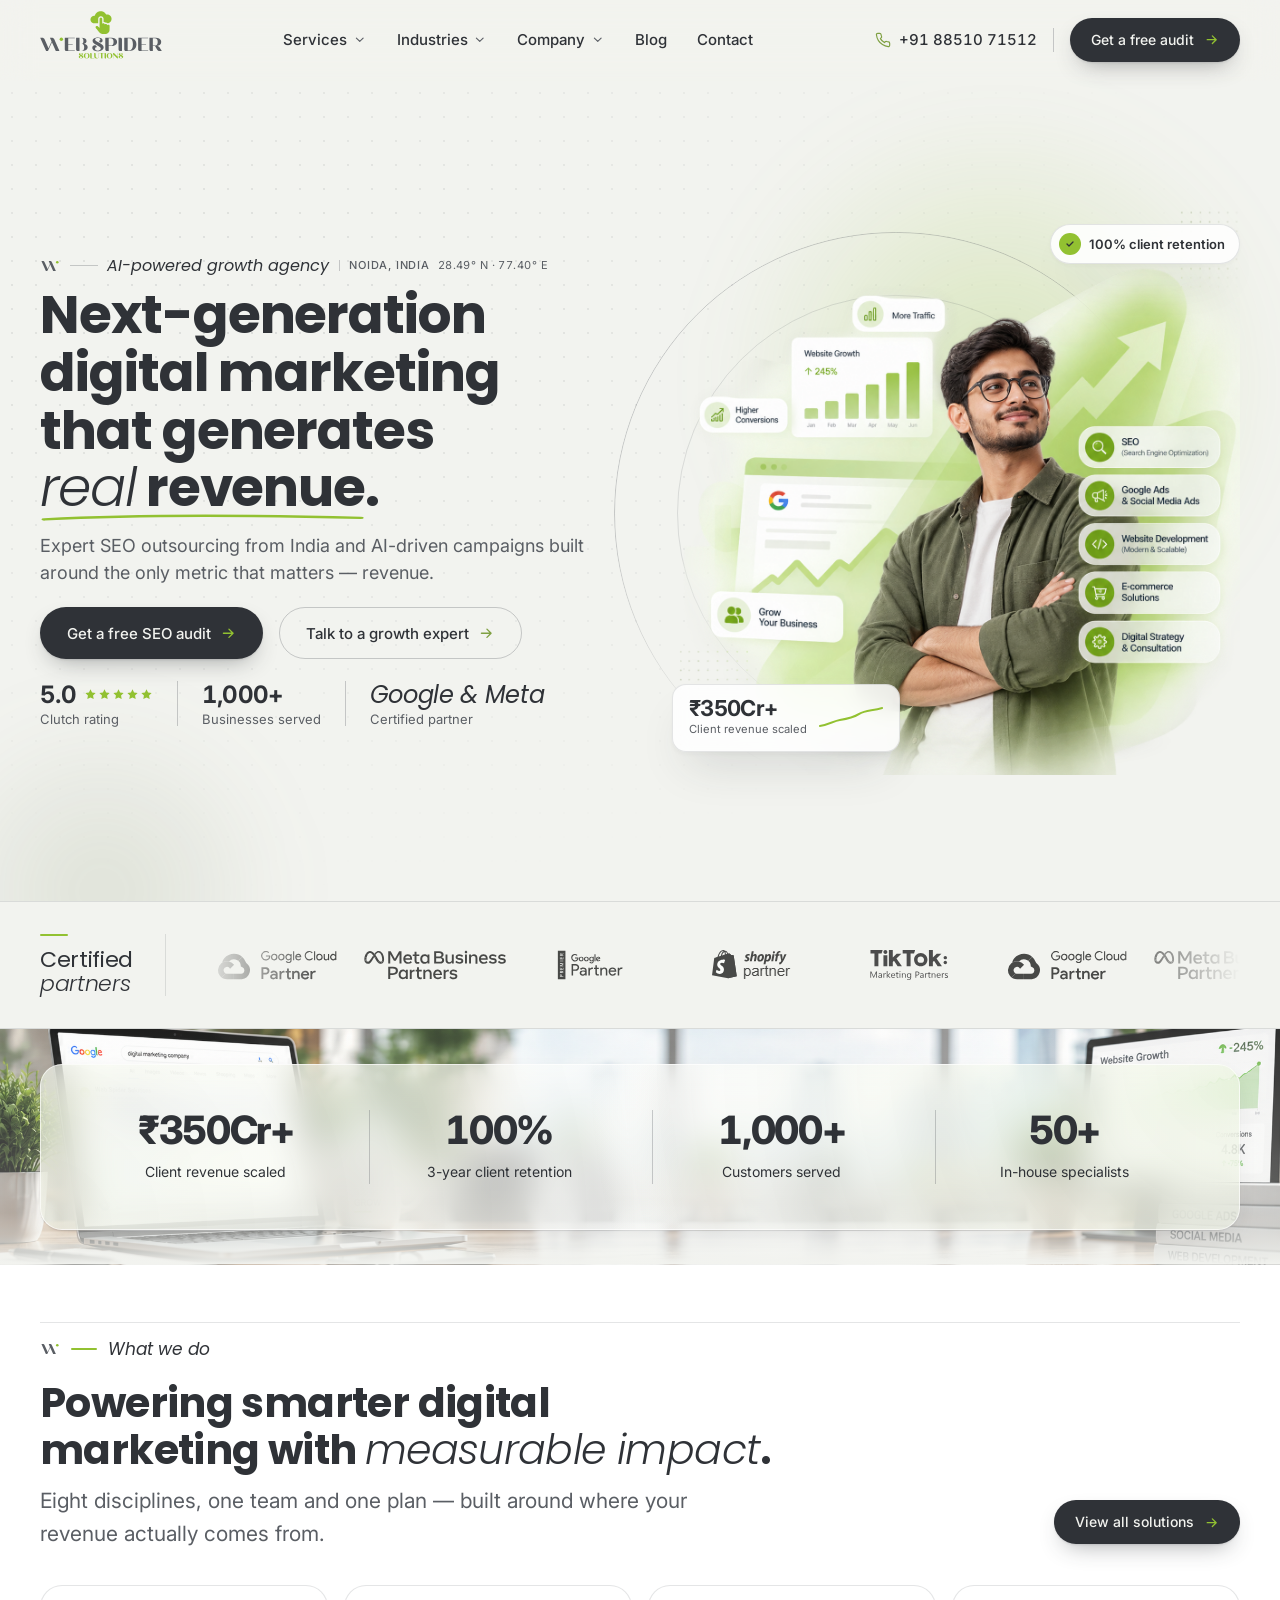
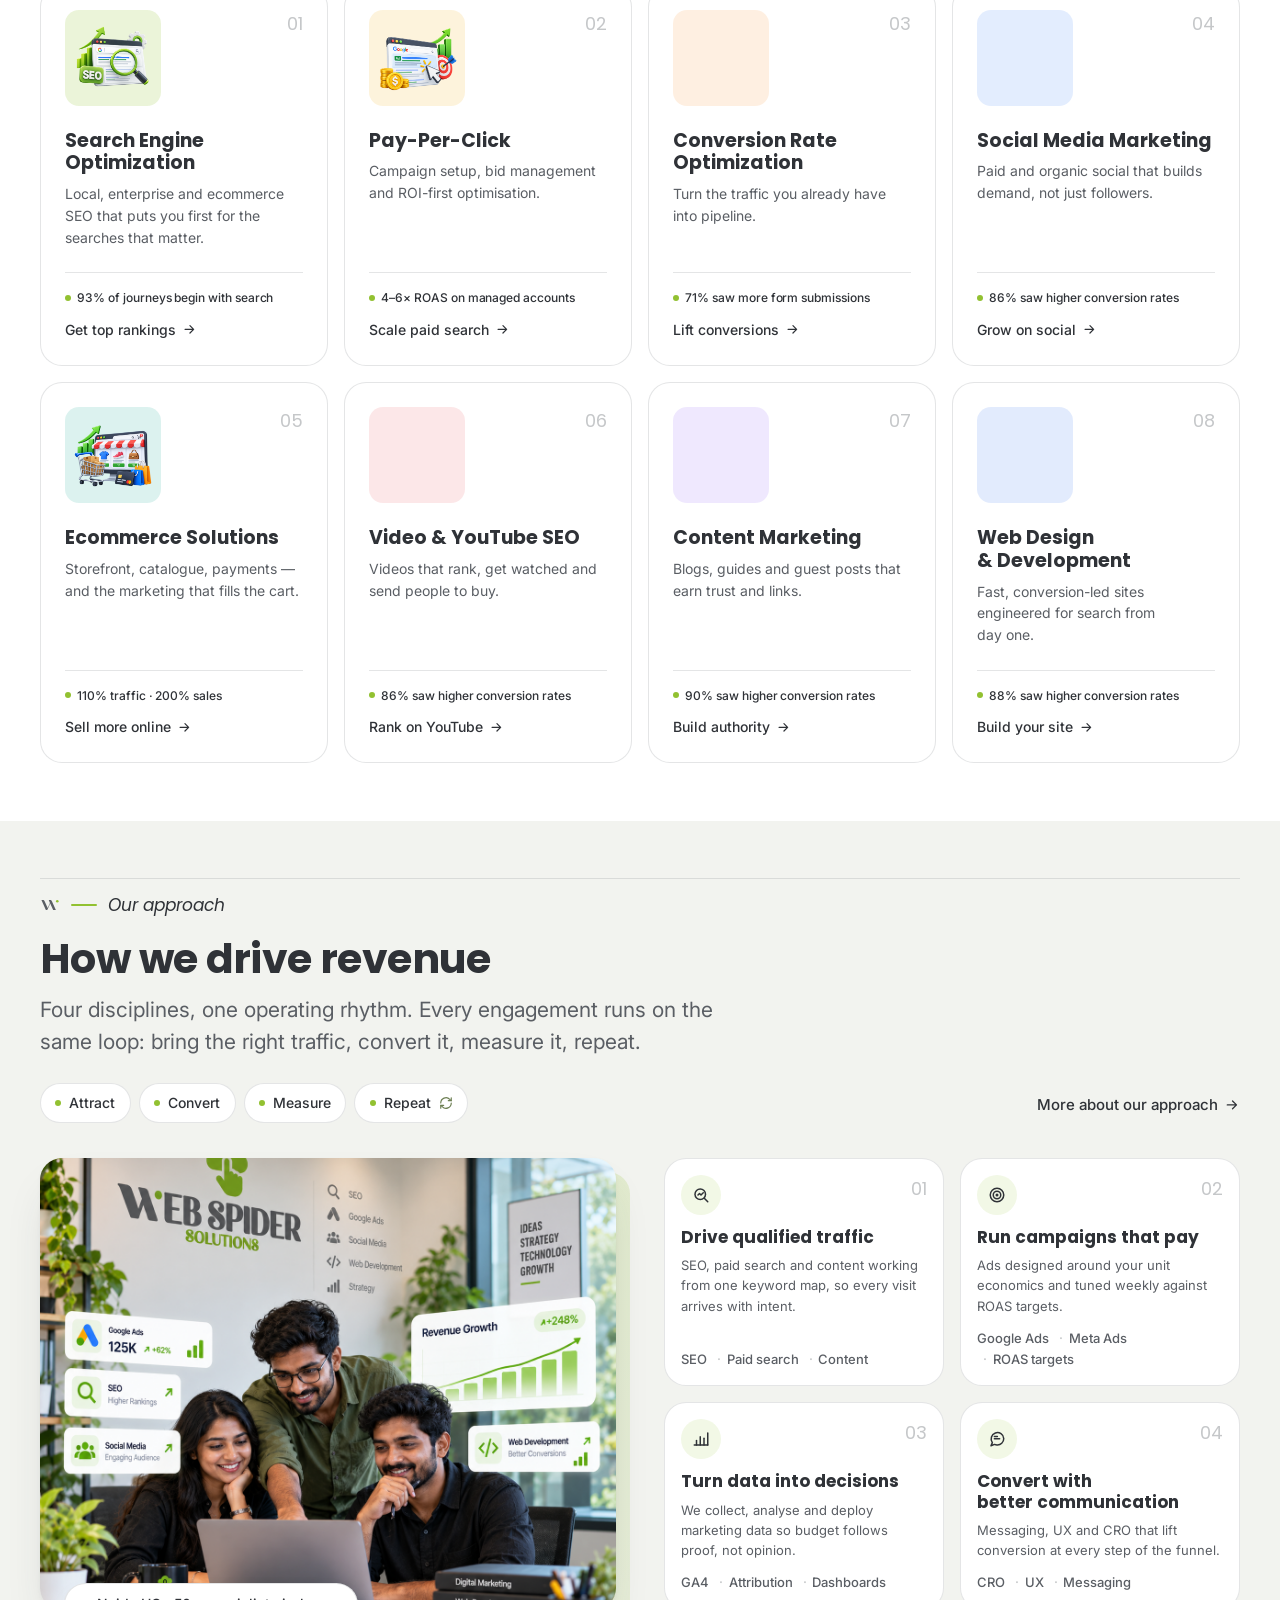
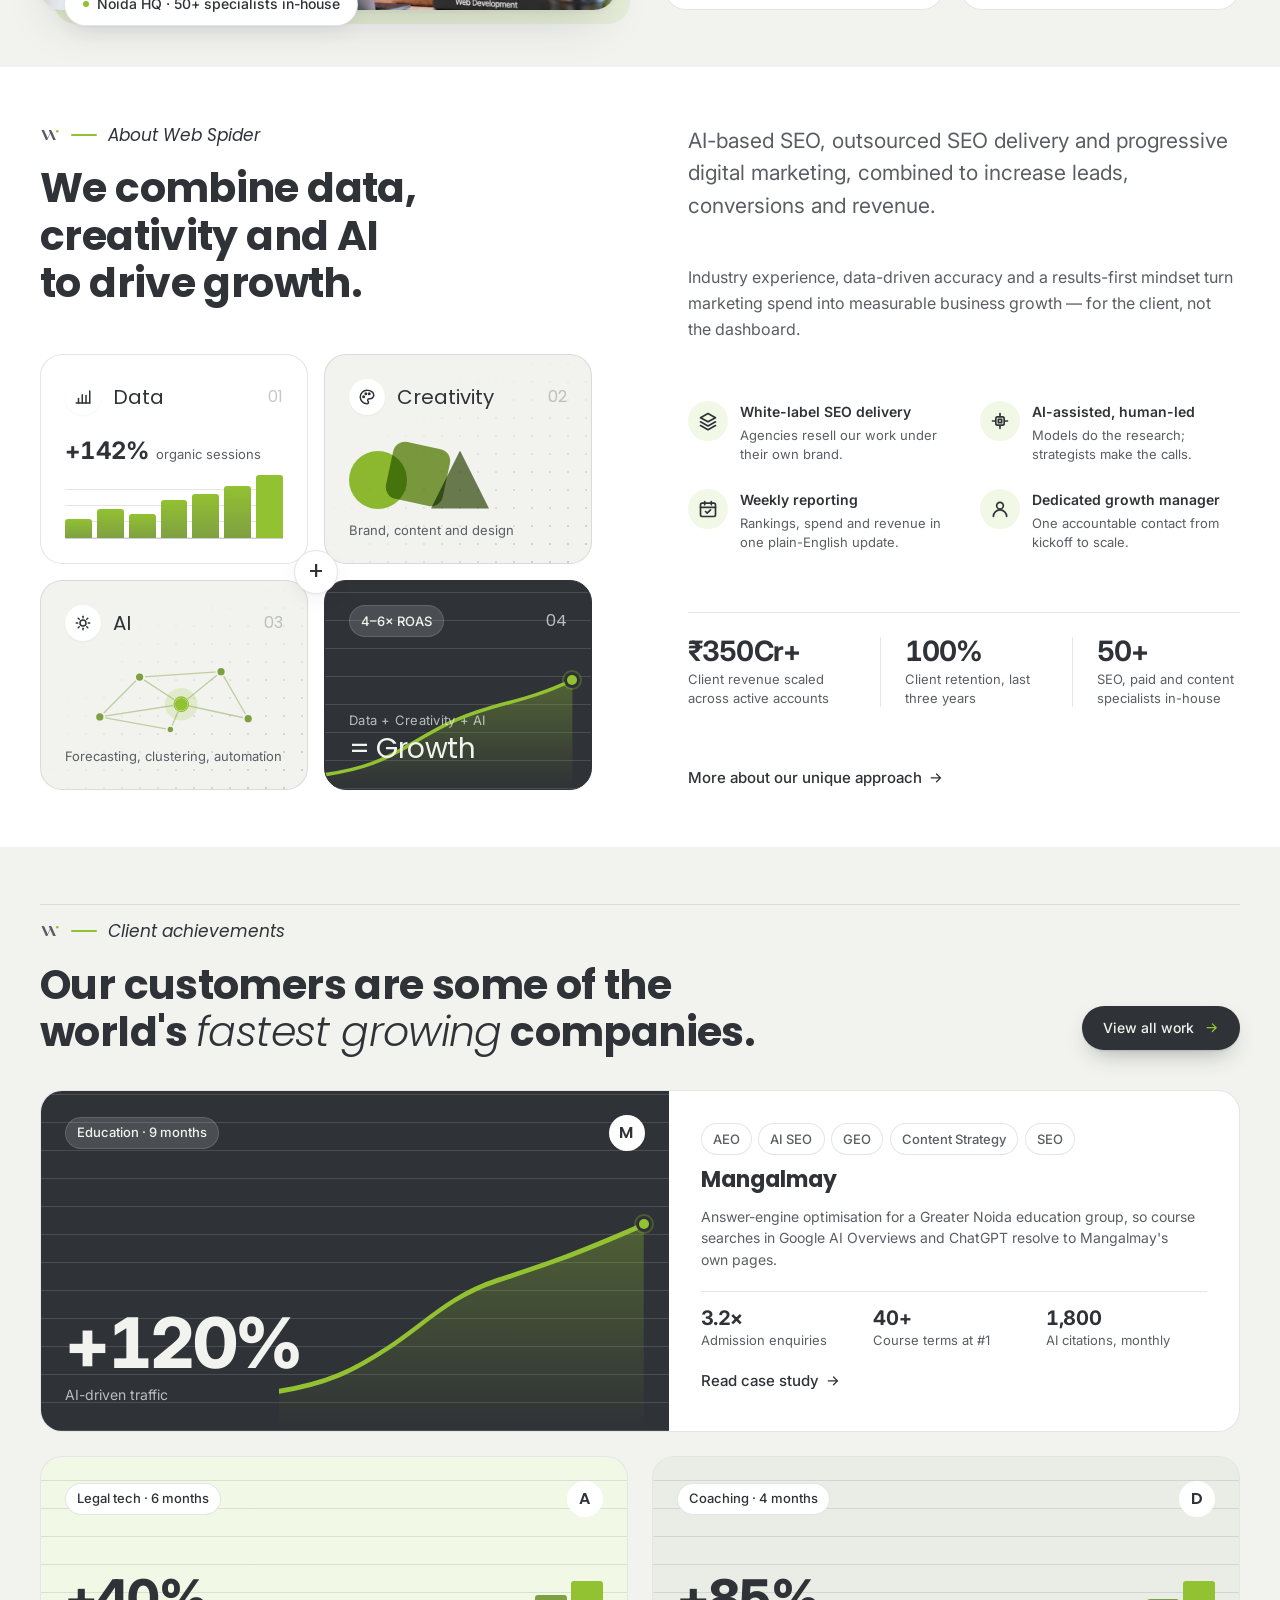
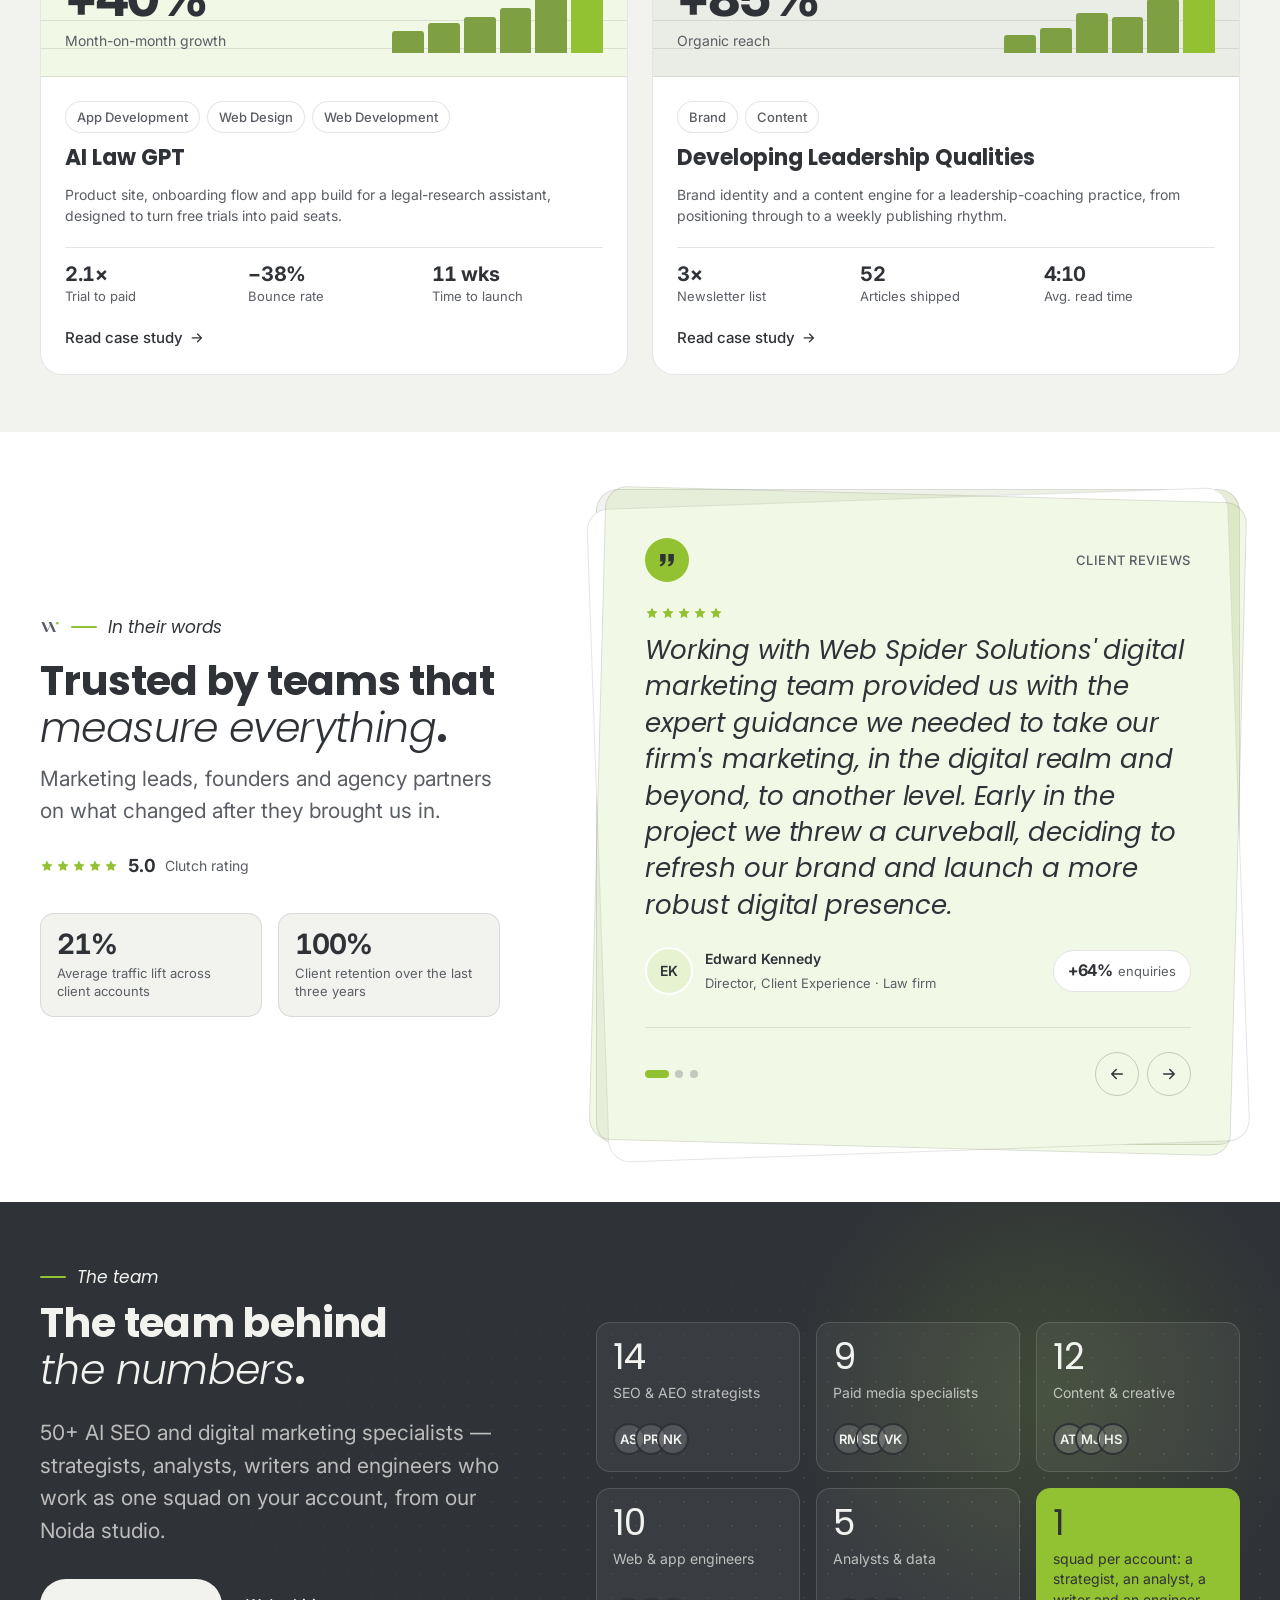
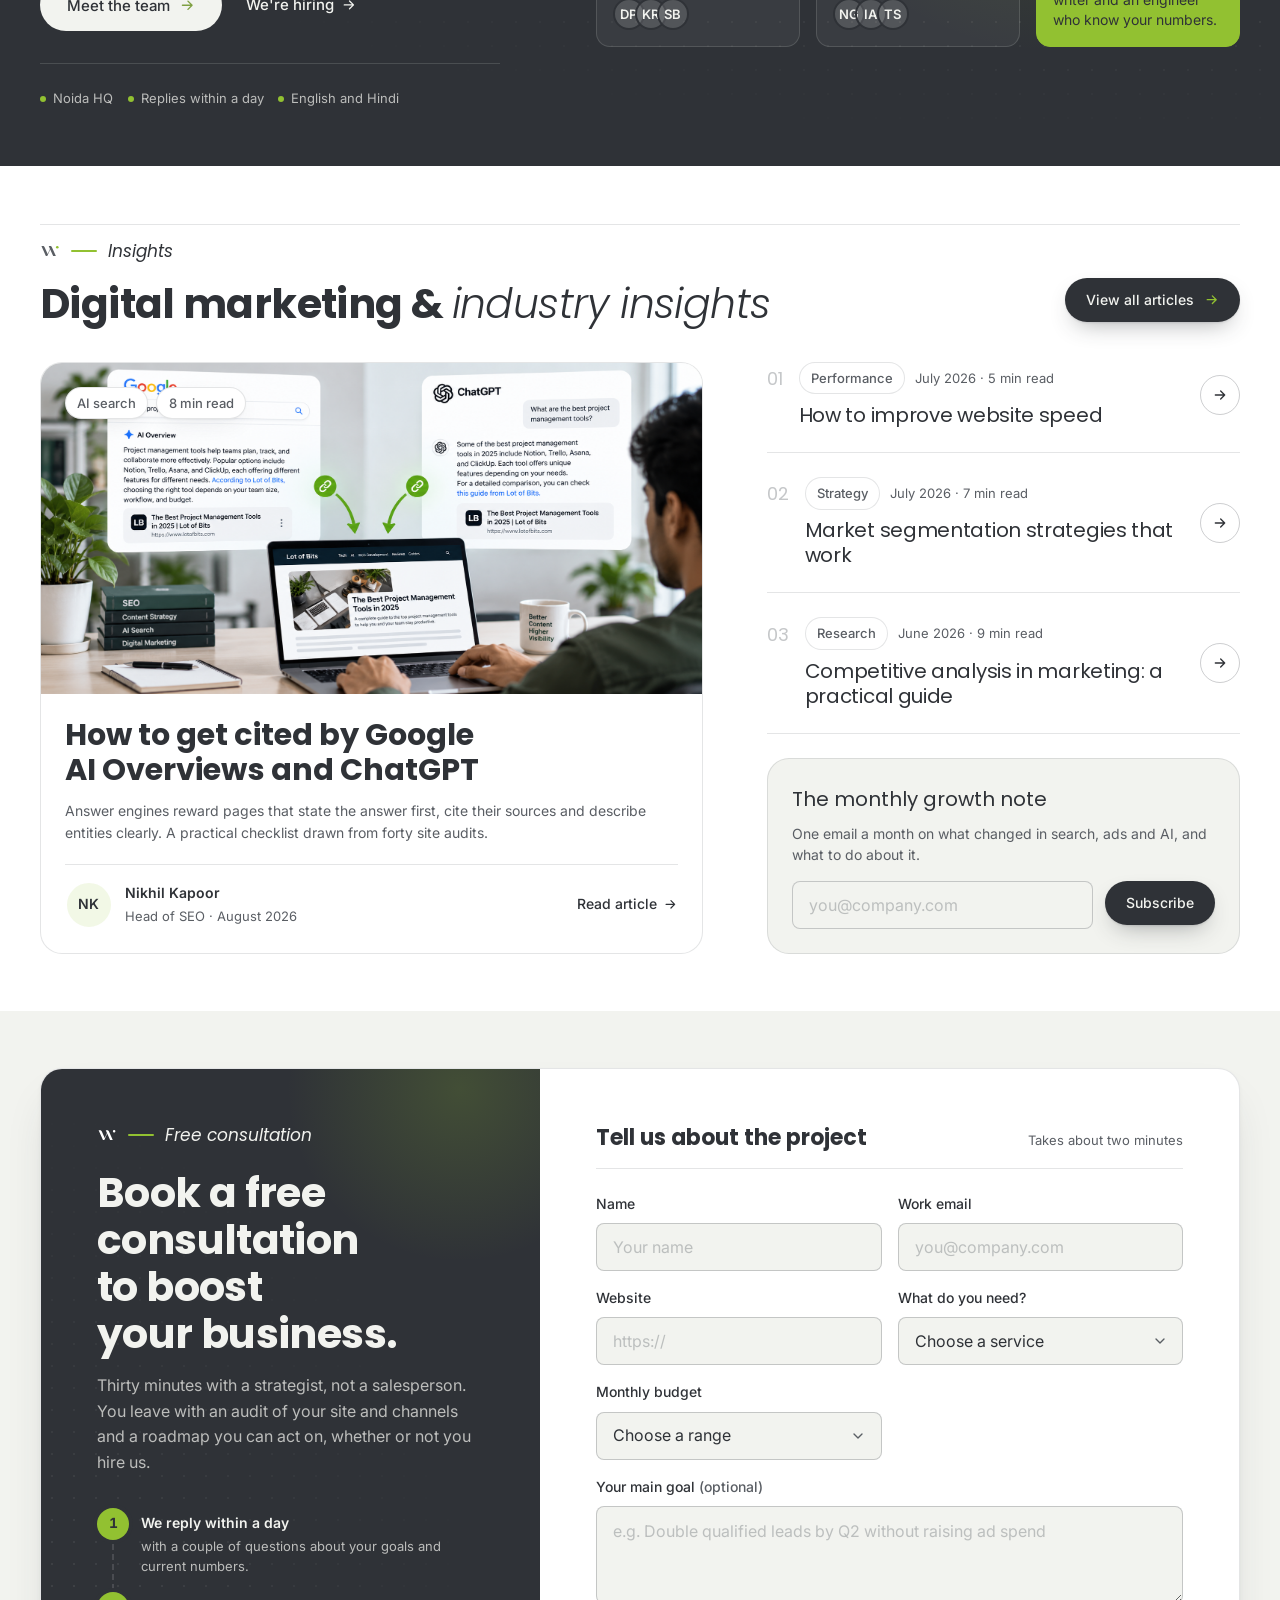
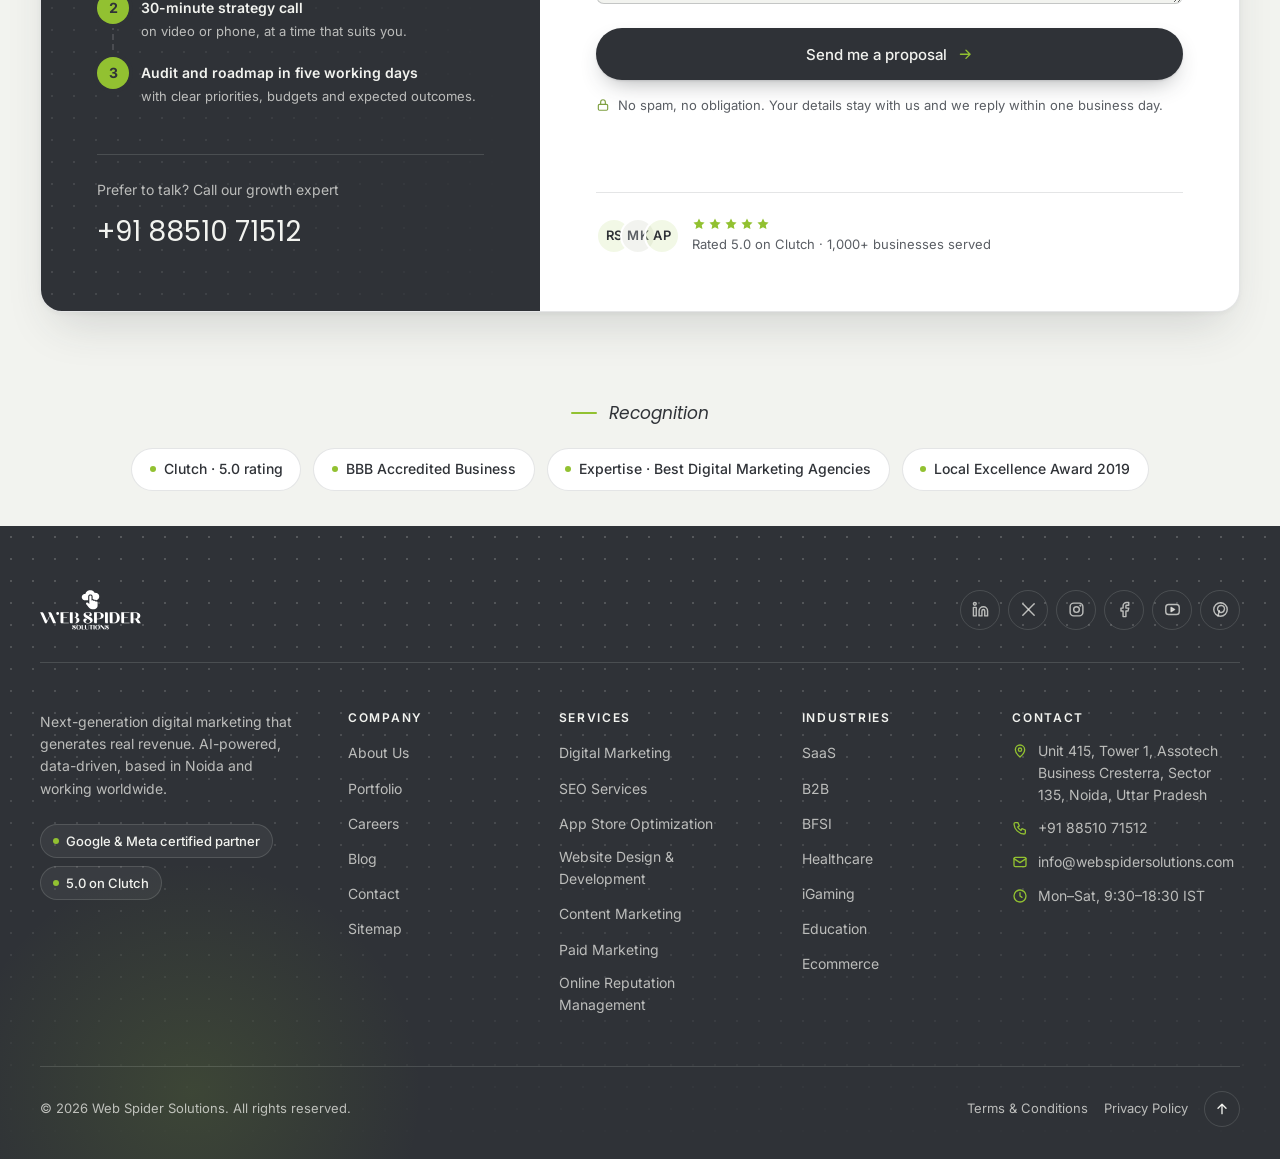
==== commit d10f458d: "Try Poppins headings on the v2 homepage Co-Authored-By: Claude Fable 5.1 <noreply@anthropic.com>" ====
--- a/v2/index.html
+++ b/v2/index.html
@@ -10,7 +10,7 @@
   <link rel="icon" type="image/png" sizes="512x512" href="assets/img/logo/icon-512.png">
   <link rel="preconnect" href="https://fonts.googleapis.com">
   <link rel="preconnect" href="https://fonts.gstatic.com" crossorigin>
-  <link href="https://fonts.googleapis.com/css2?family=Fraunces:ital,opsz,wght@0,9..144,300..600;1,9..144,300..600&family=Inter:wght@400;500;600;700;800&display=swap" rel="stylesheet">
+  <link href="https://fonts.googleapis.com/css2?family=Poppins:ital,wght@0,400;0,500;0,600;0,700;1,300;1,400;1,500;1,600&family=Inter:wght@400;500;600;700;800&display=swap" rel="stylesheet">
   <link rel="stylesheet" href="assets/css/tokens.css">
   <link rel="stylesheet" href="assets/css/base.css">
   <link rel="stylesheet" href="assets/css/components.css">
--- a/v2/assets/css/tokens.css
+++ b/v2/assets/css/tokens.css
@@ -31,11 +31,11 @@
   --color-backdrop: rgba(47, 50, 55, 0.4);
 
   /* --- Typography ------------------------------------------------------- */
-  --font-display: "Fraunces", Georgia, "Times New Roman", serif;
+  --font-display: "Poppins", "Segoe UI", system-ui, -apple-system, sans-serif;
   --font-body: "Inter", system-ui, -apple-system, "Segoe UI", Roboto, sans-serif;
 
-  --text-display: clamp(2.75rem, 1.6rem + 4.6vw, 5.5rem);
-  --text-h2: clamp(1.75rem, 1.25rem + 1.9vw, 3rem);
+  --text-display: clamp(2.5rem, 1.5rem + 4vw, 4.75rem);
+  --text-h2: clamp(1.625rem, 1.2rem + 1.7vw, 2.625rem);
   --text-h3: clamp(1.375rem, 1.15rem + 0.9vw, 1.75rem);
   --text-h4: 1.25rem;
   /* Sized for the widest metric ("₹350Cr+") to fit a quarter of the stats
@@ -48,8 +48,8 @@
   --text-xs: 0.8125rem;
   --text-eyebrow: 0.75rem;
 
-  --leading-tight: 1.02;
-  --leading-snug: 1.08;
+  --leading-tight: 1.08;
+  --leading-snug: 1.15;
   --leading-heading: 1.2;
   --leading-body: 1.6;
   --leading-lead: 1.55;
--- a/v2/assets/css/base.css
+++ b/v2/assets/css/base.css
@@ -98,7 +98,7 @@
 h3,
 h4 {
   font-family: var(--font-display);
-  font-weight: 400;
+  font-weight: 700;
   font-optical-sizing: auto;
   color: var(--color-ink);
   text-wrap: balance;
@@ -119,7 +119,7 @@
 h3 {
   font-size: var(--text-h3);
   line-height: var(--leading-heading);
-  font-weight: 500;
+  font-weight: 700;
 }
 
 h4 {
--- a/v2/assets/css/home.css
+++ b/v2/assets/css/home.css
@@ -433,7 +433,7 @@
   gap: var(--space-4);
 }
 
-/* Two-line Fraunces label with a green rule — rhymes with the hero's
+/* Two-line display-serif label with a green rule — rhymes with the hero's
    "generates real revenue" roman/italic pairing. */
 .partners__label {
   display: grid;
@@ -1908,7 +1908,7 @@
   font-family: var(--font-display);
   font-size: clamp(1.25rem, 1.1rem + 0.8vw, 1.625rem);
   font-style: italic;
-  font-weight: 300;
+  font-weight: 400;
   line-height: 1.4;
   letter-spacing: -0.005em;
 }
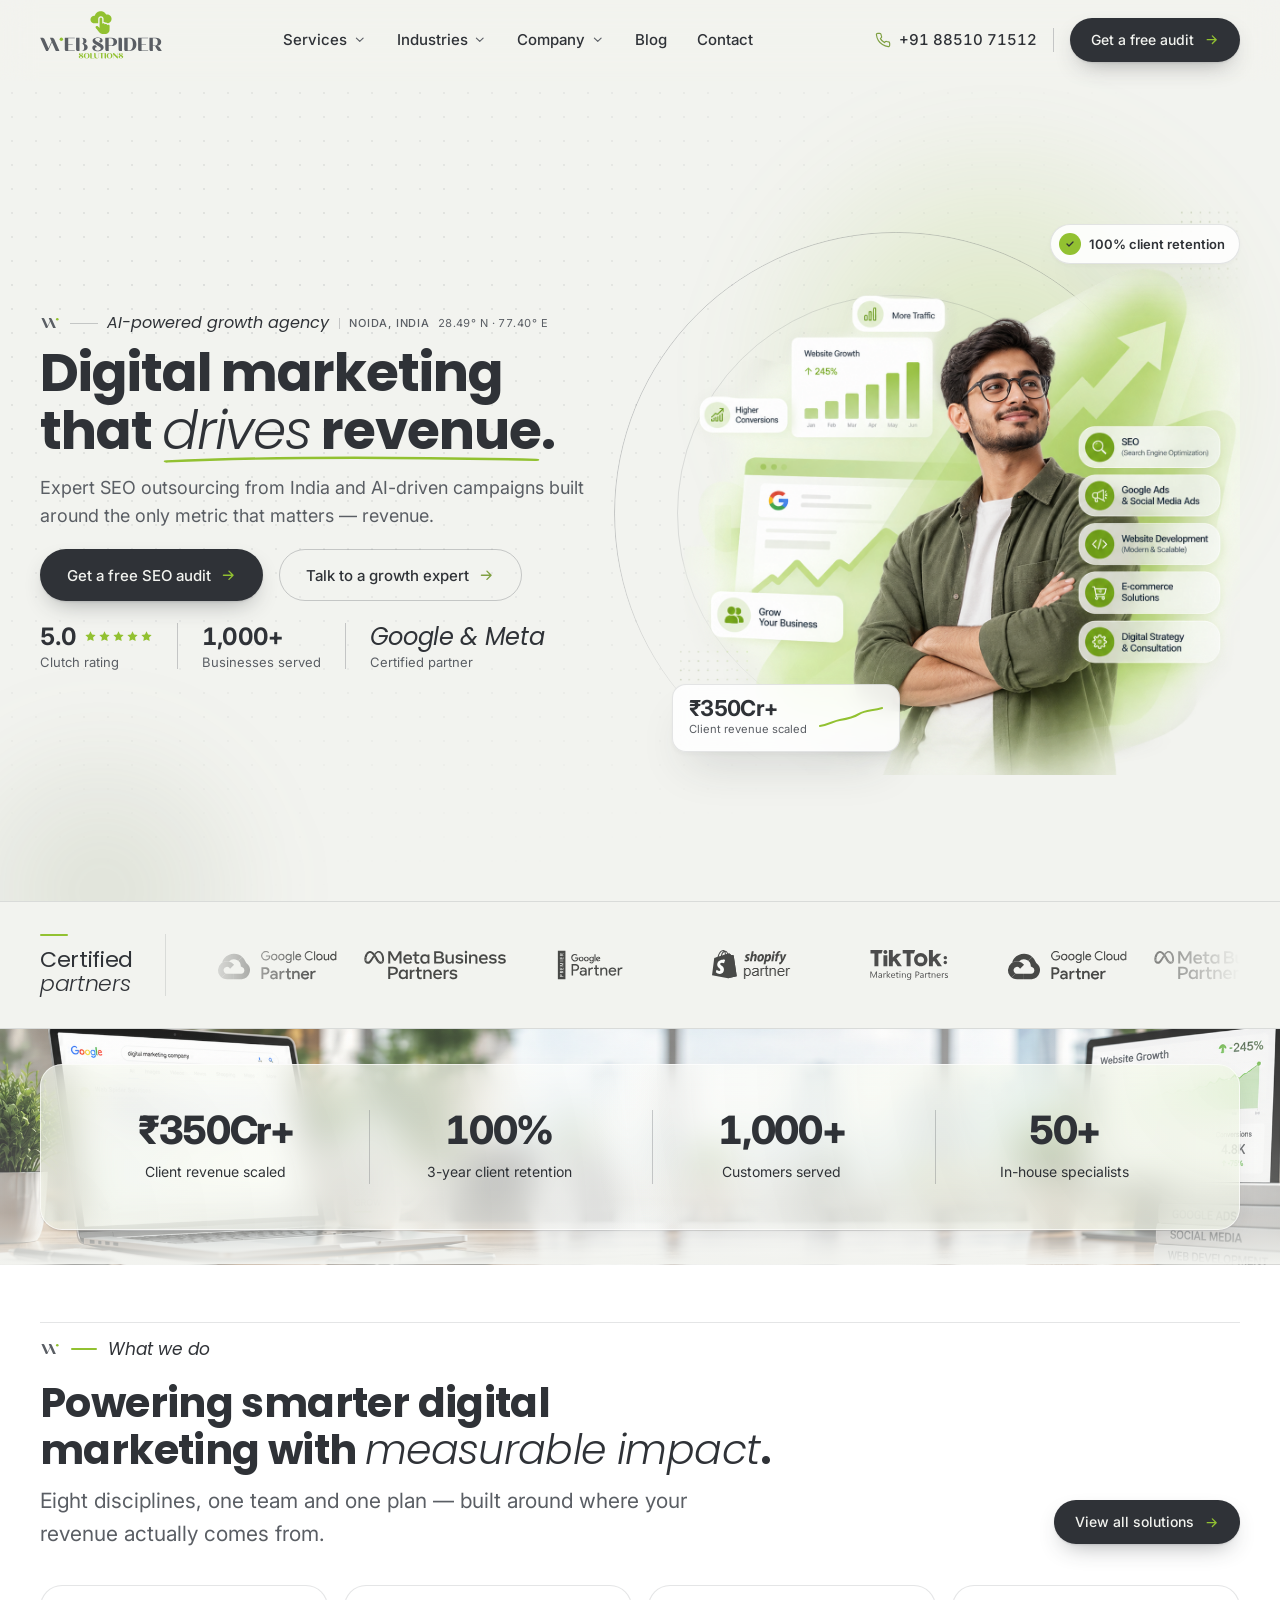
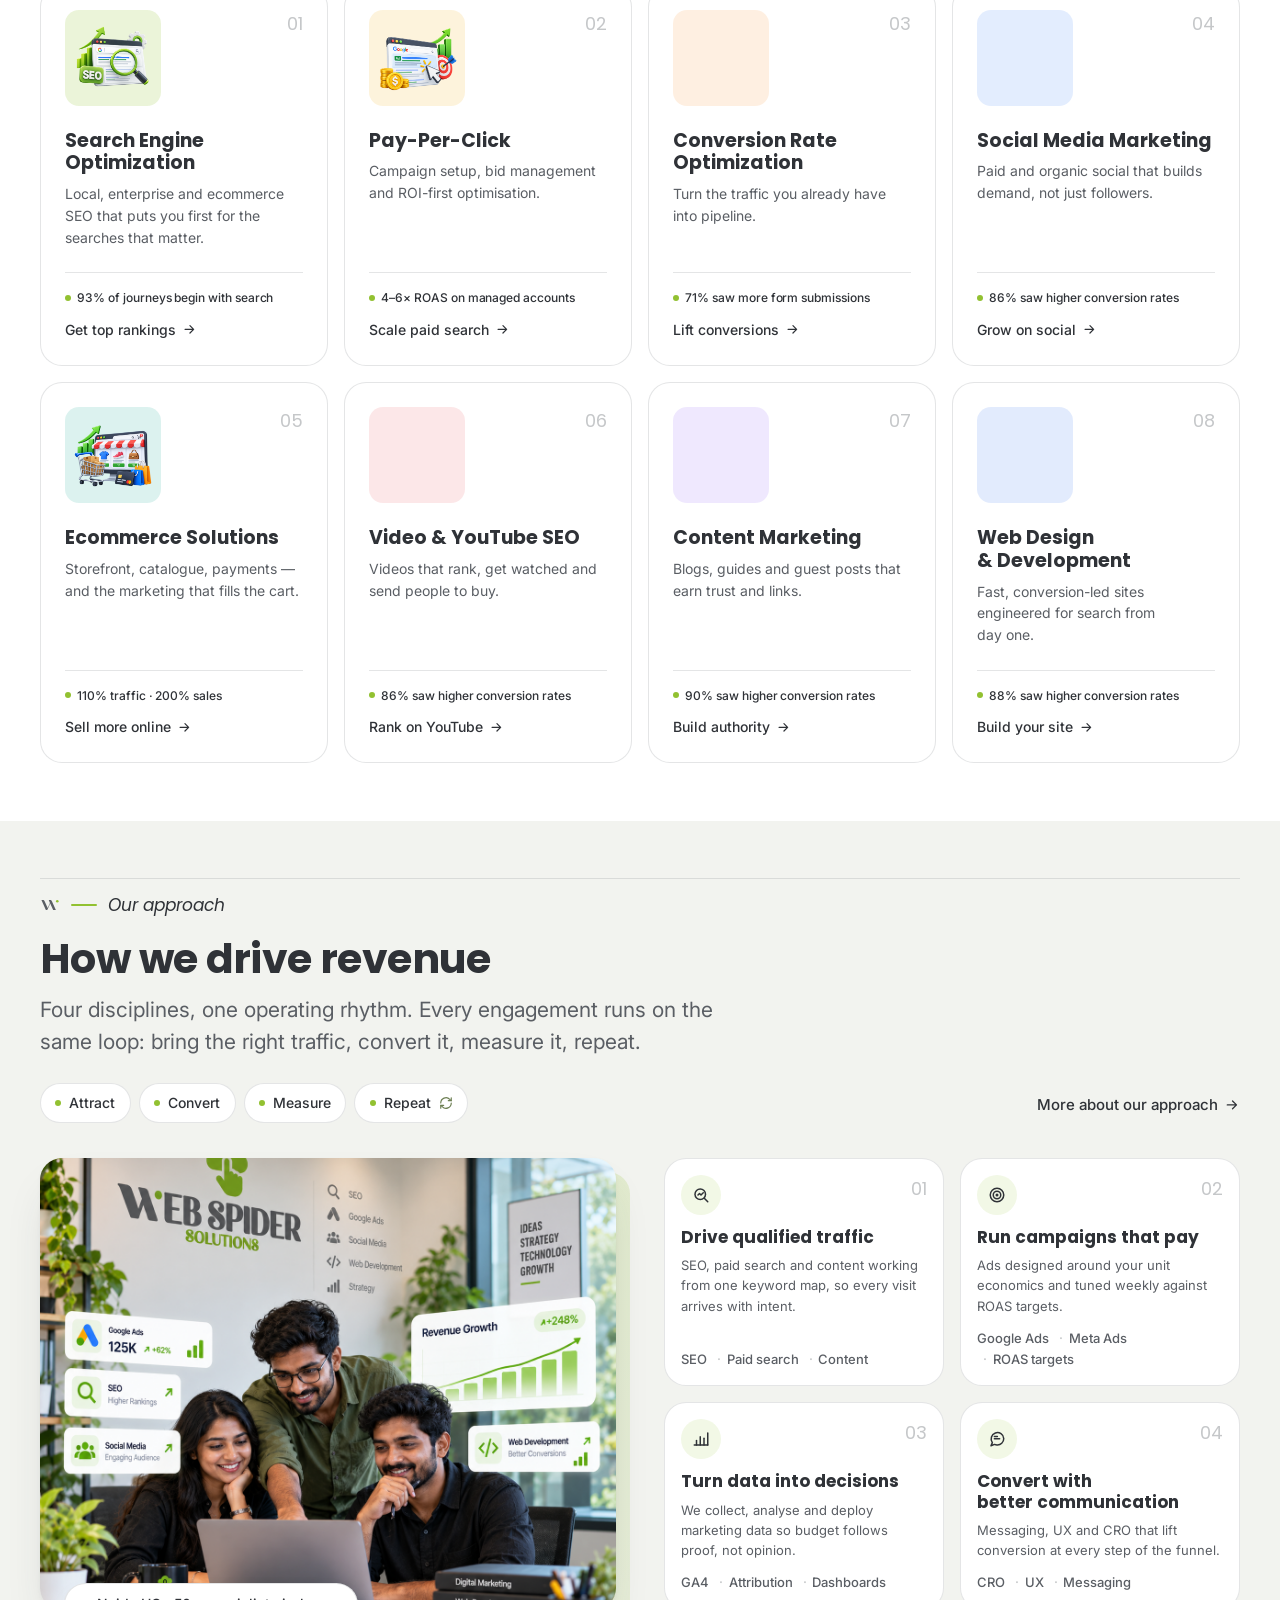
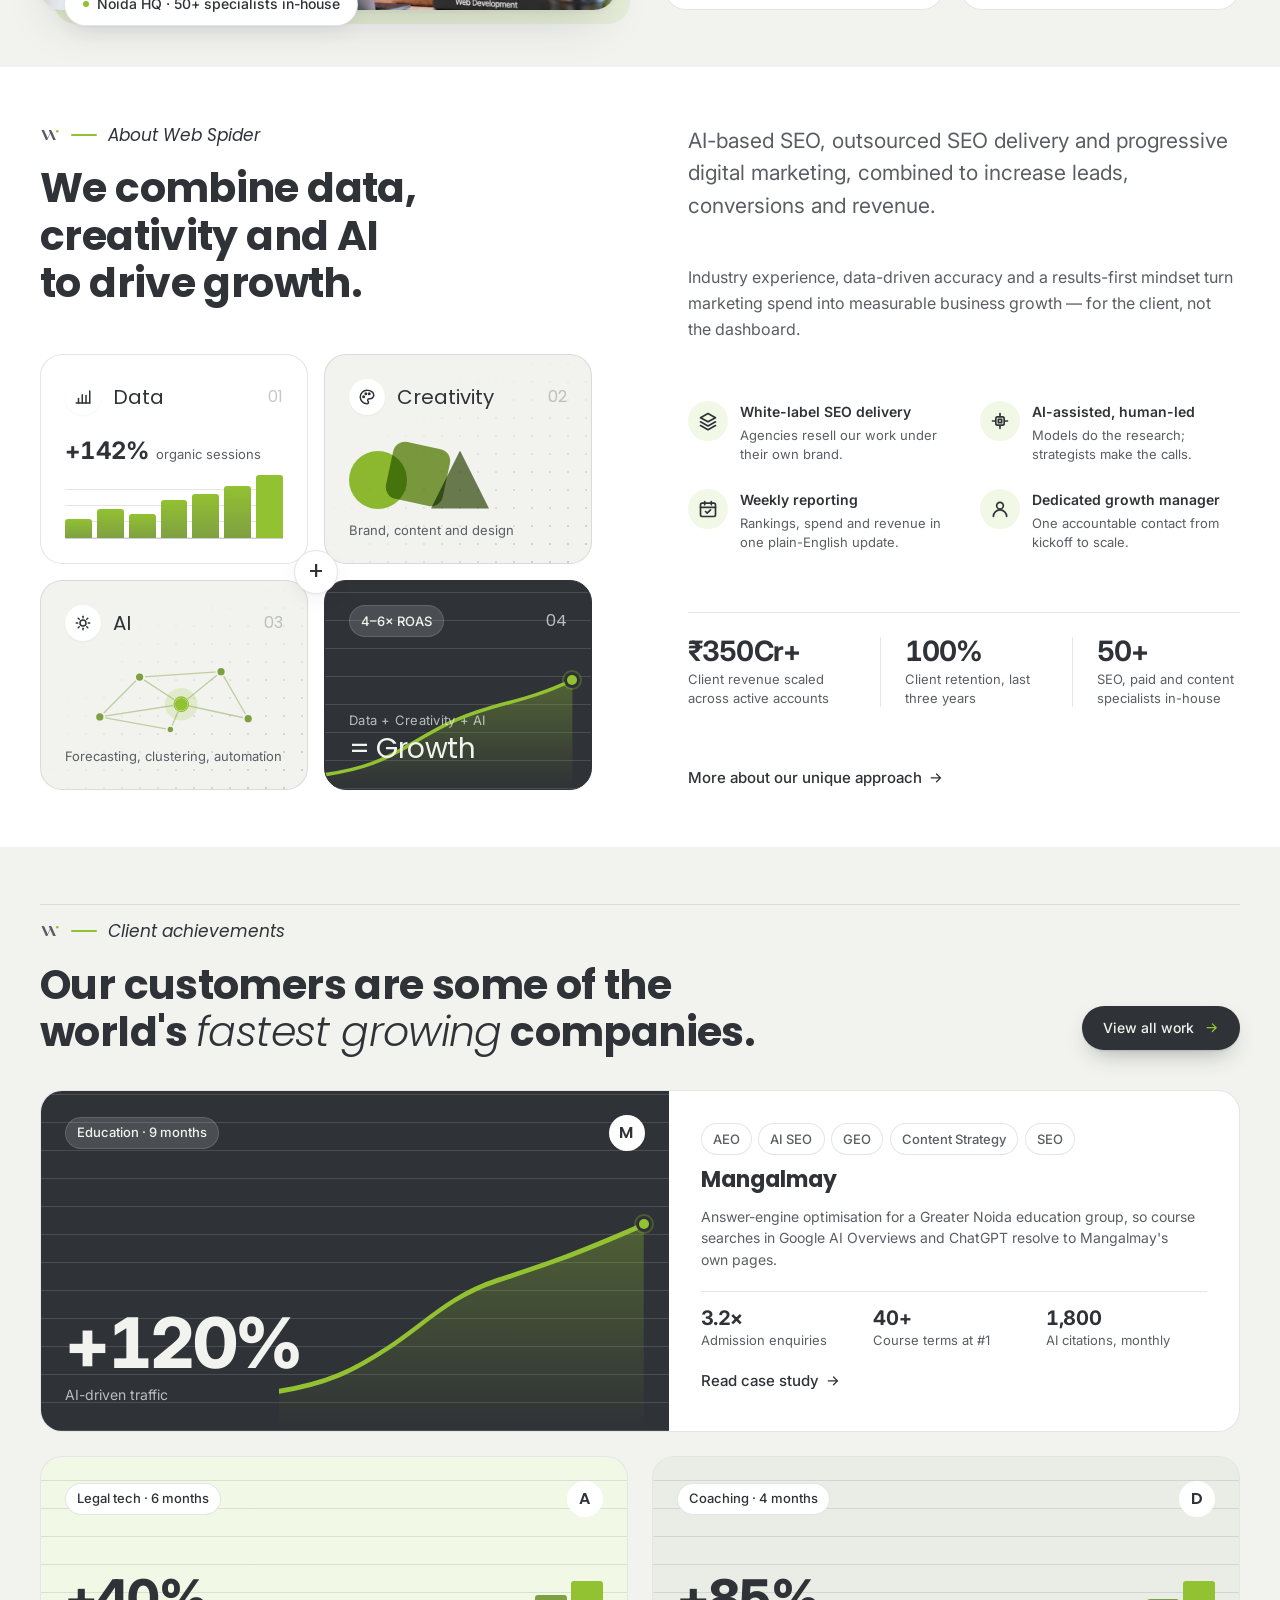
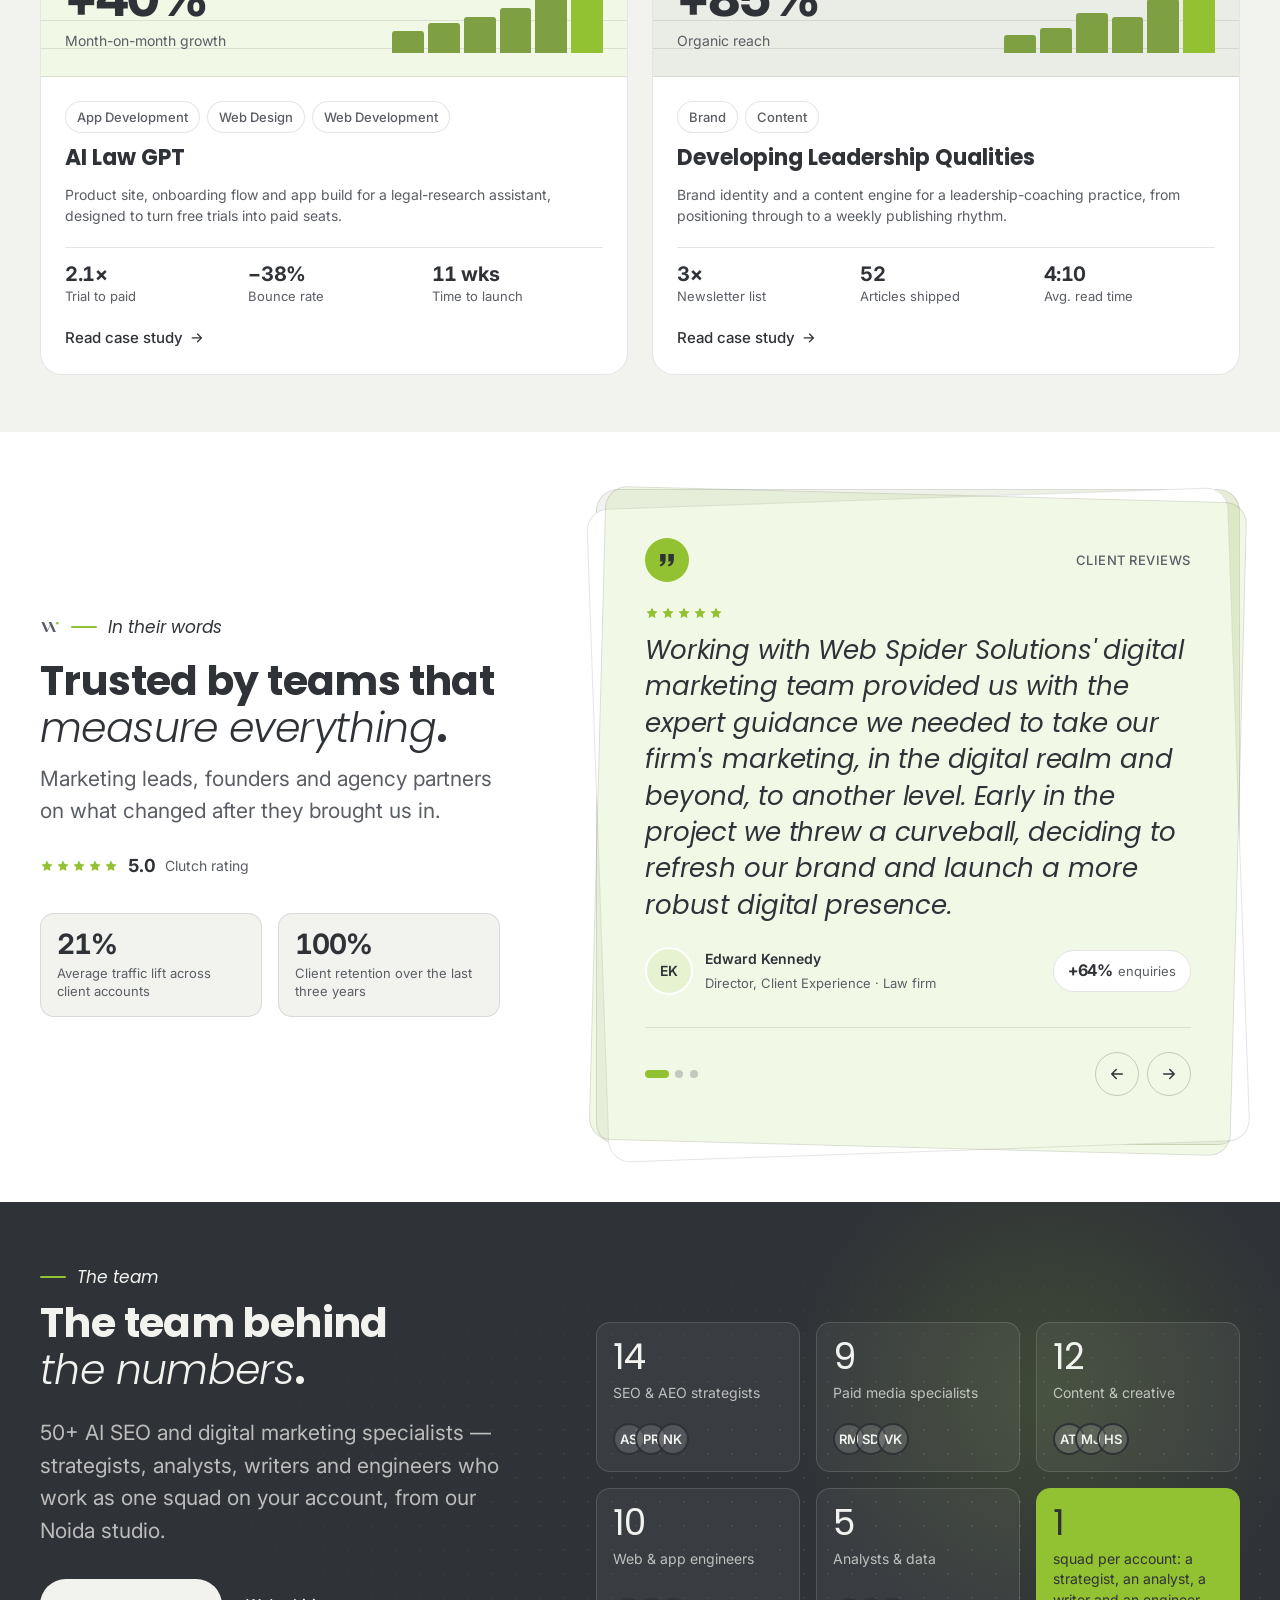
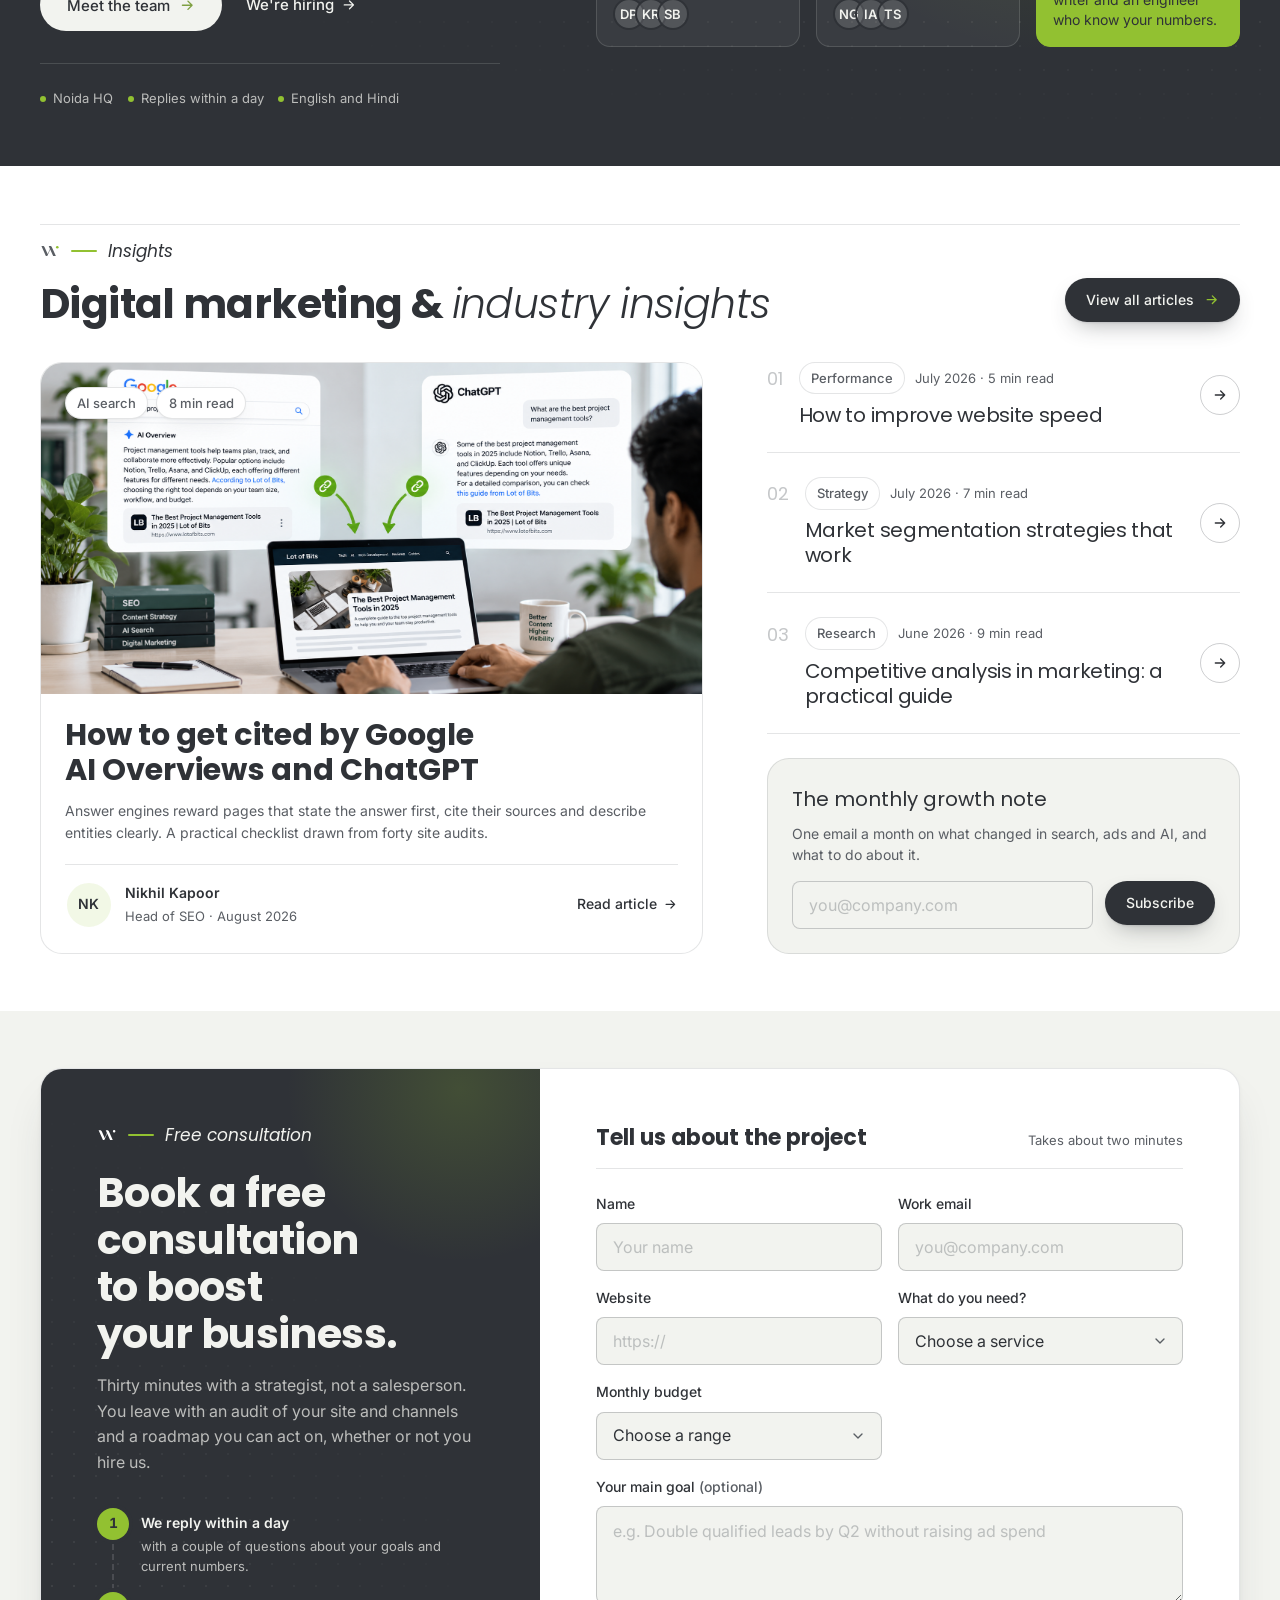
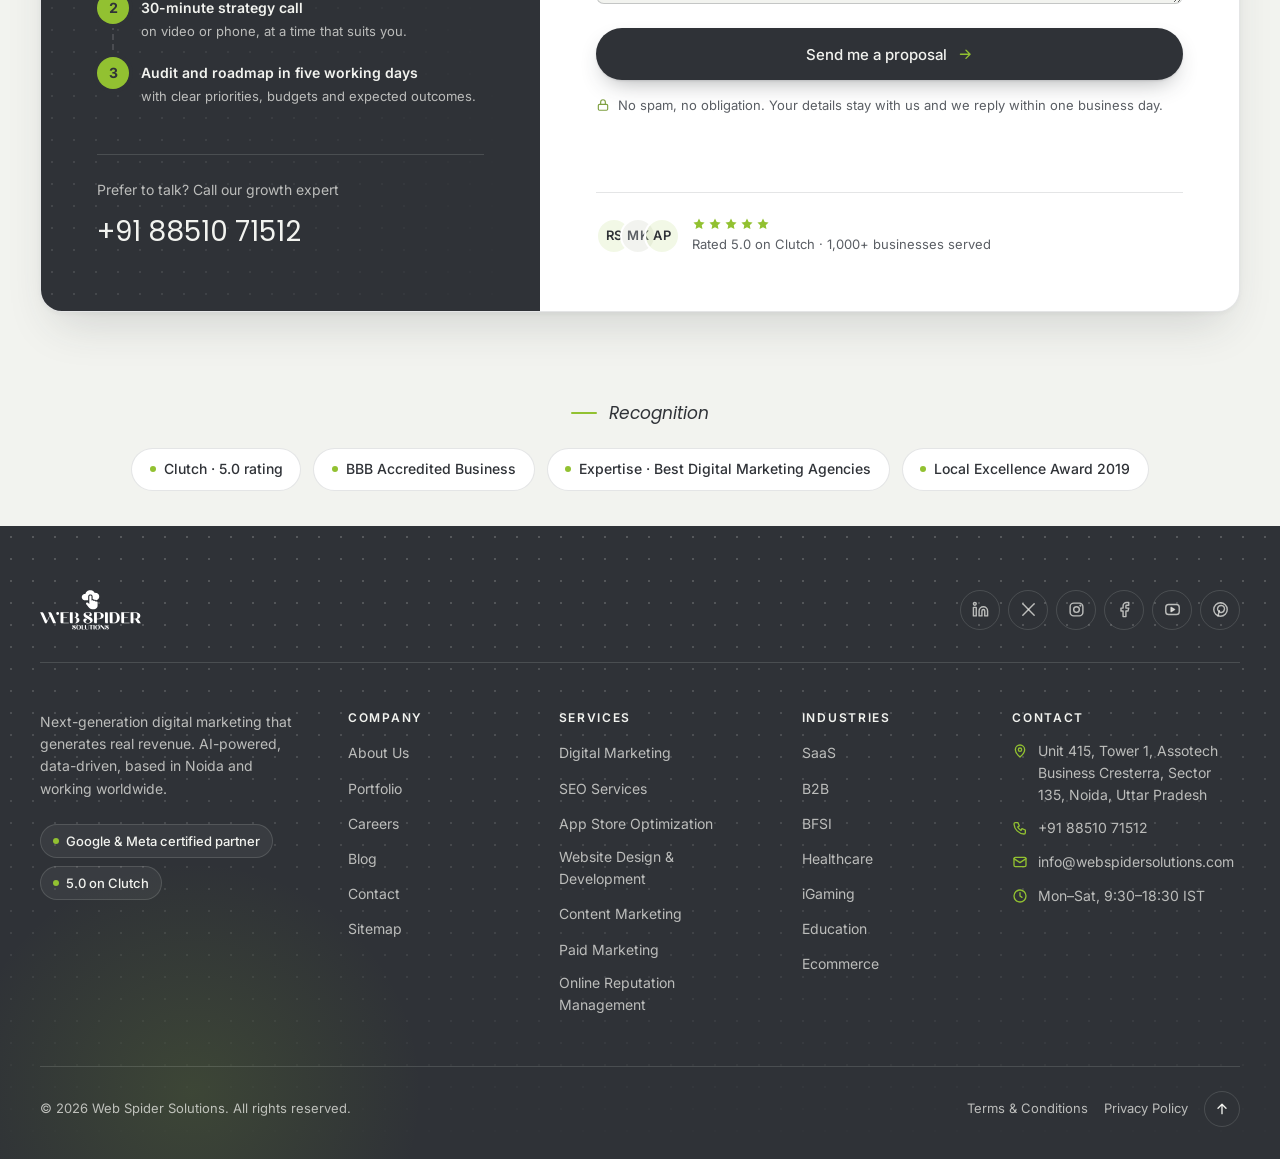
==== commit 05cd3783: "Shorten the v2 hero heading to: Digital marketing that drives revenue Co-Authored-By: Claude Fable 5" ====
--- a/v2/index.html
+++ b/v2/index.html
@@ -232,7 +232,7 @@
             <em>AI-powered growth agency</em>
             <span class="hero__dateline-meta">Noida, India <span class="hero__dateline-coords">28.49° N · 77.40° E</span></span>
           </p>
-          <h1 class="hero__title reveal" id="hero-title" style="--i: 1">Next-generation digital marketing that generates <span class="hero__hl"><em>real</em> revenue<svg class="hero__underline" viewBox="0 0 220 14" preserveAspectRatio="none" aria-hidden="true"><path d="M3 10.5 C 60 3, 130 2.5, 217 8" fill="none" stroke="currentColor" stroke-width="4" stroke-linecap="round"/></svg></span>.</h1>
+          <h1 class="hero__title reveal" id="hero-title" style="--i: 1"><span class="hero__keep">Digital marketing</span> that <span class="hero__hl"><em>drives</em> revenue<svg class="hero__underline" viewBox="0 0 220 14" preserveAspectRatio="none" aria-hidden="true"><path d="M3 10.5 C 60 3, 130 2.5, 217 8" fill="none" stroke="currentColor" stroke-width="4" stroke-linecap="round"/></svg></span>.</h1>
           <p class="lead hero__lead reveal" style="--i: 2">Expert SEO outsourcing from India and AI-driven campaigns built around the only metric that matters — revenue.</p>
           <div class="hero__actions reveal" style="--i: 3">
             <a class="btn btn--primary" href="#contact">
--- a/v2/assets/css/home.css
+++ b/v2/assets/css/home.css
@@ -132,10 +132,20 @@
 
 /* Title scales with viewport HEIGHT as well as width so header + hero
    fit one fold on short laptops (1366×650) and on 1920×1080 alike. */
+/* Wide enough for "that drives revenue." on one line, so the title
+   balances into two lines; the grid column still bounds it. */
 .hero__title {
   margin-top: clamp(0.5rem, 1.2vh, 0.75rem);
-  max-width: 14ch;
+  max-width: 22ch;
   font-size: clamp(2.25rem, min(1.1rem + 2.8vw, 6.6vh), 3.75rem);
+}
+
+/* "Digital marketing" stays on one line from tablet up; on phones it
+   may wrap rather than overflow the column. */
+@media (min-width: 768px) {
+  .hero__keep {
+    white-space: nowrap;
+  }
 }
 
 .hero__title em {
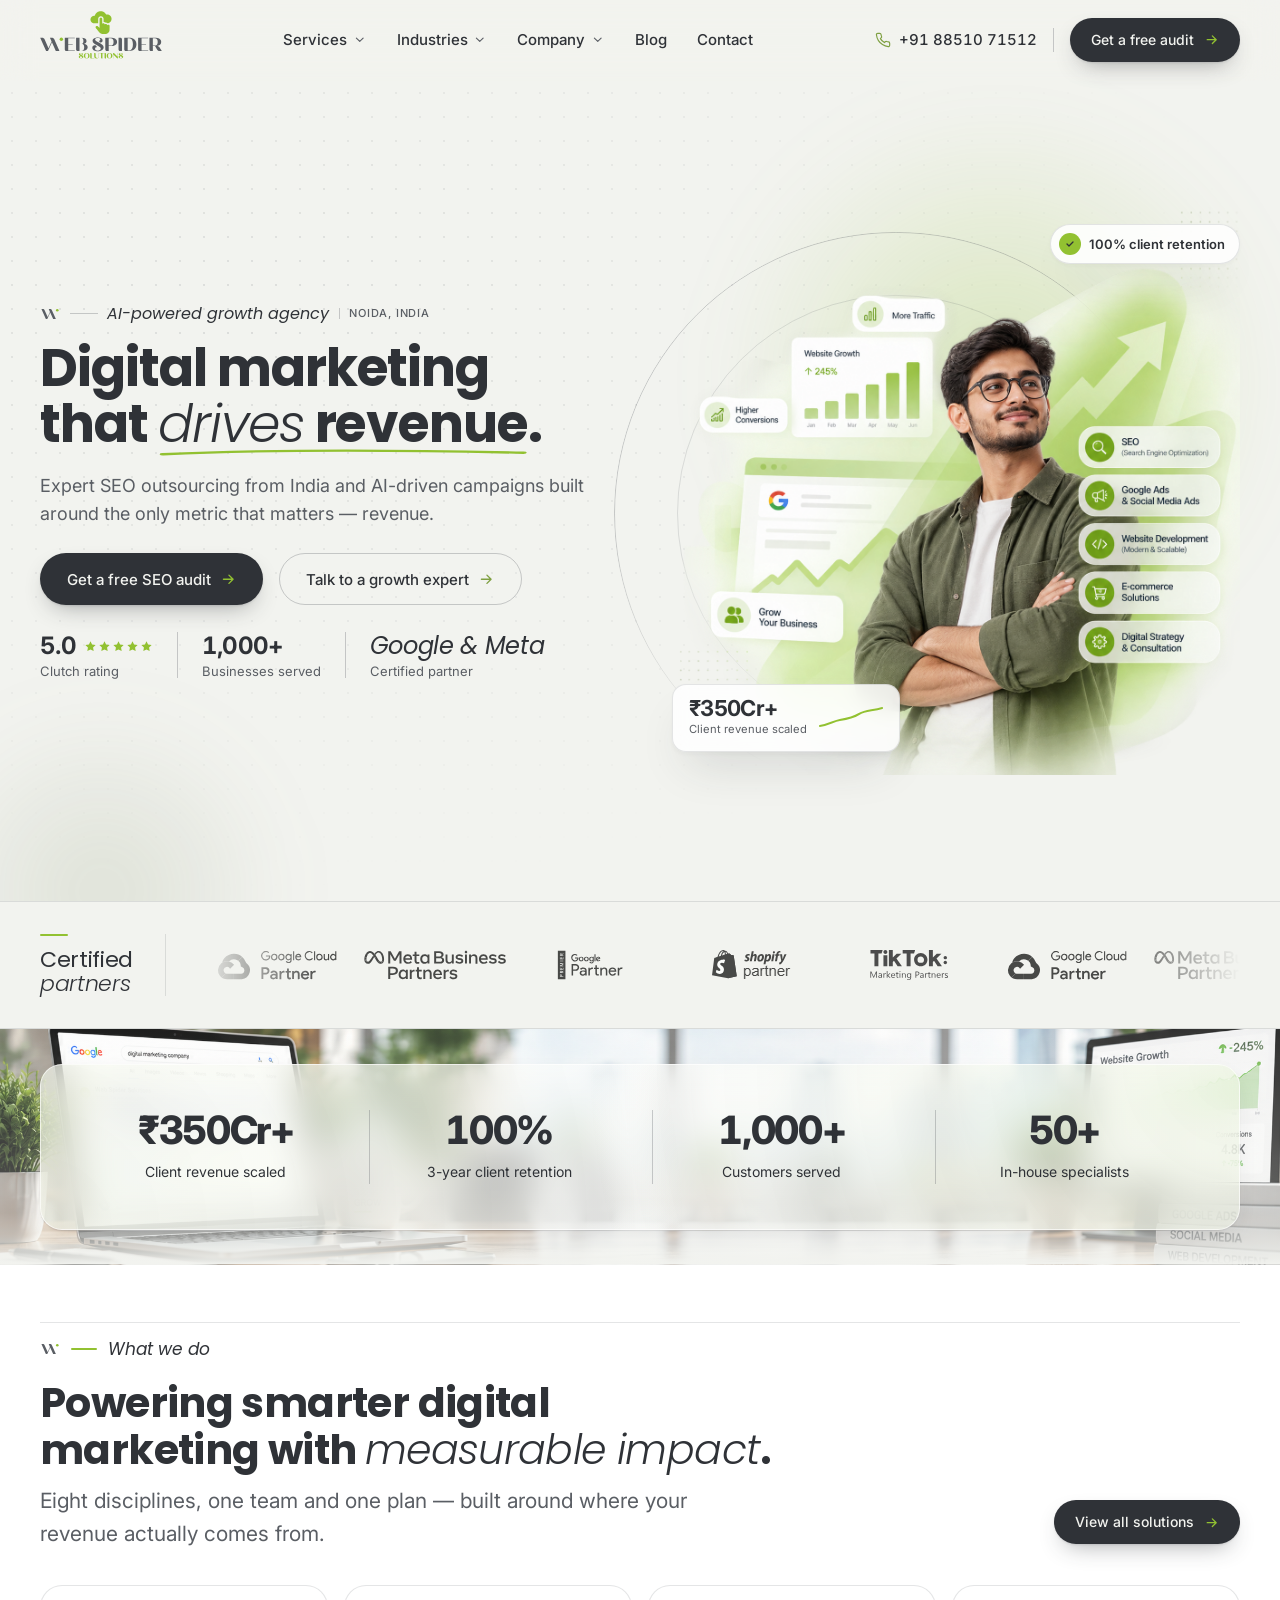
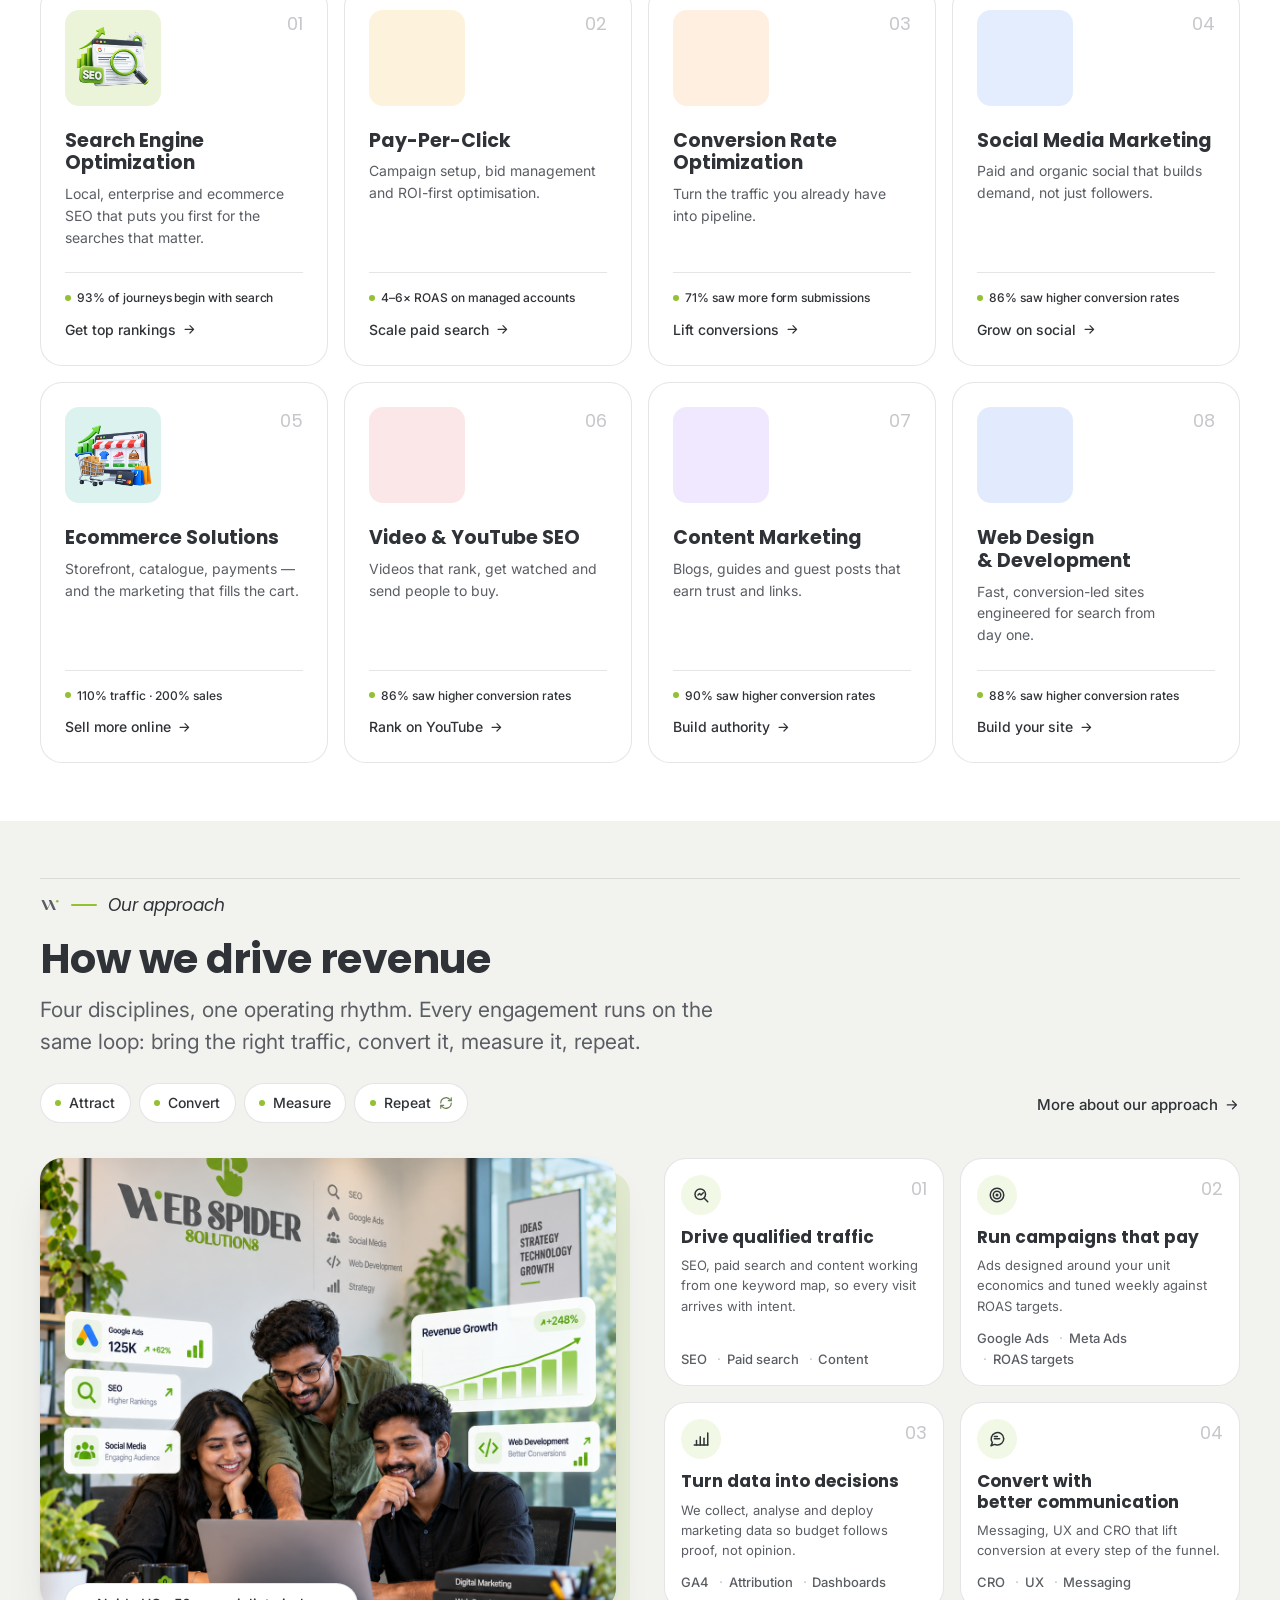
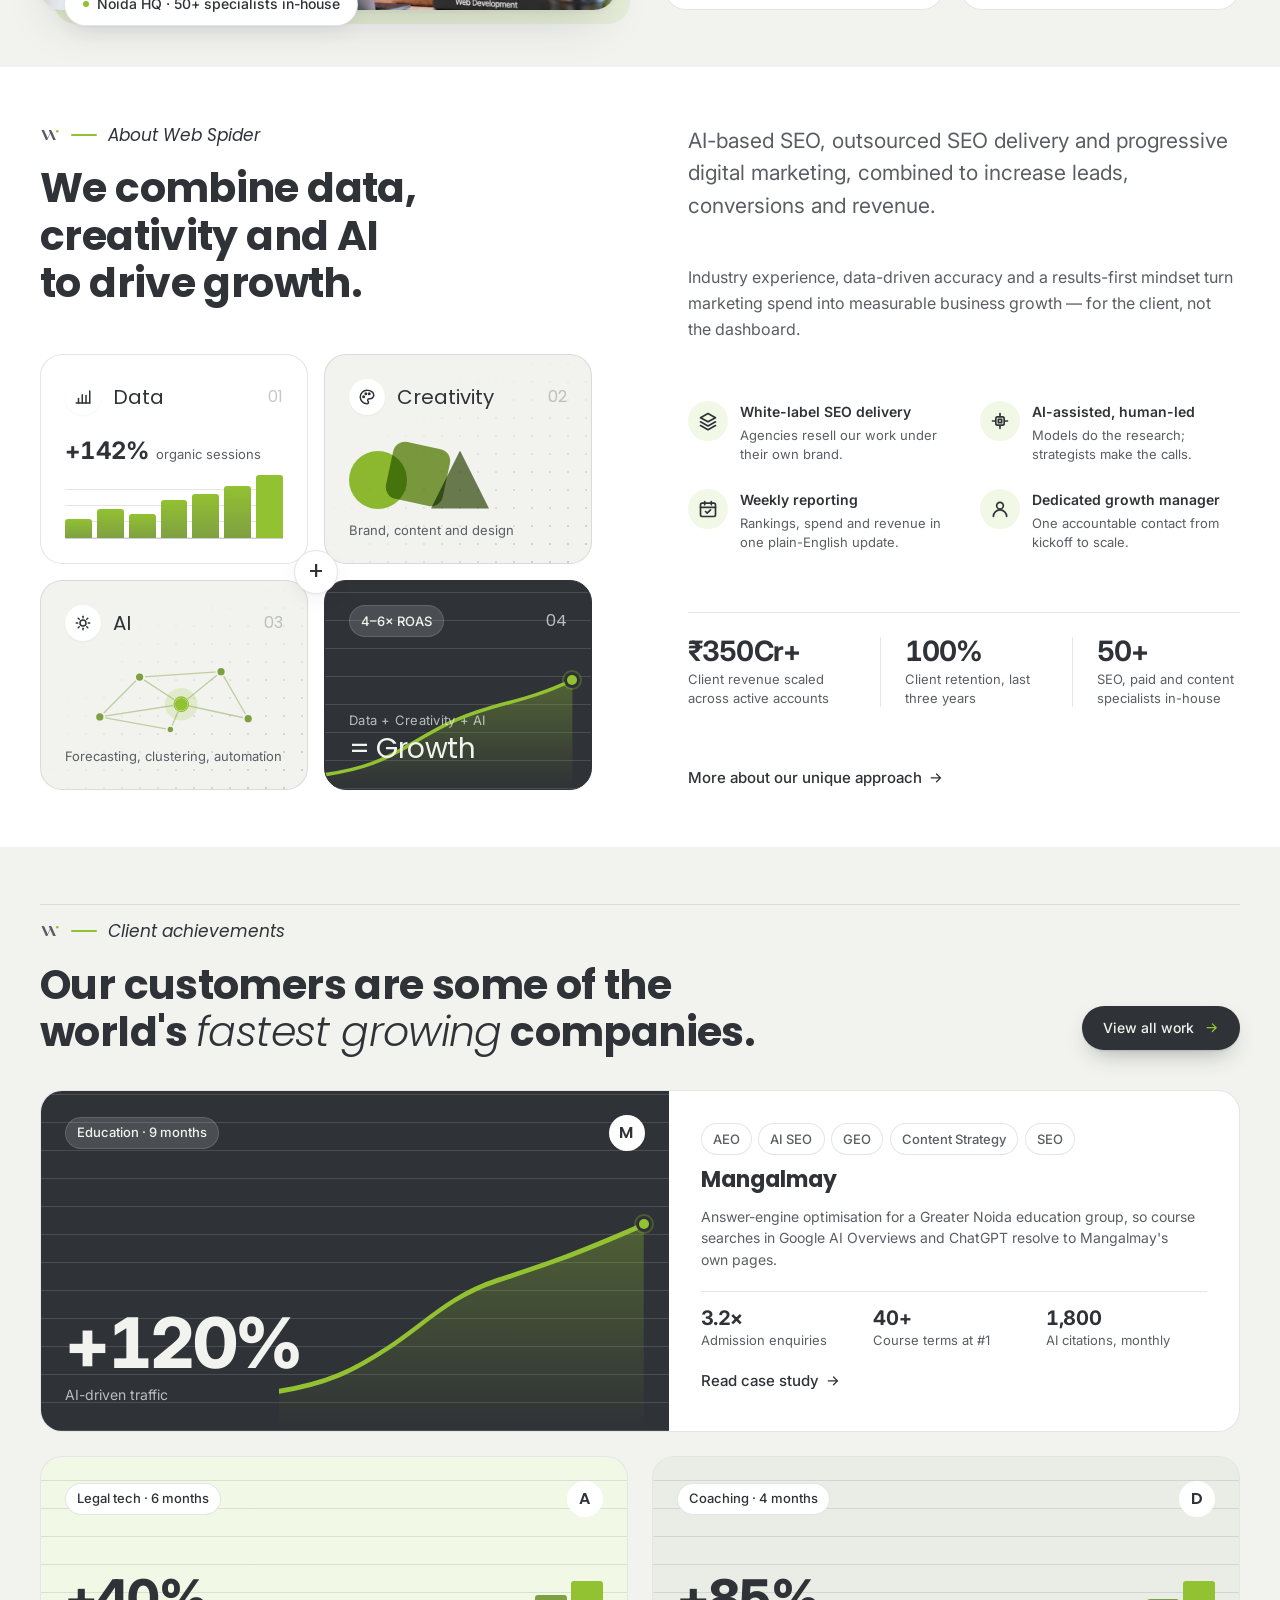
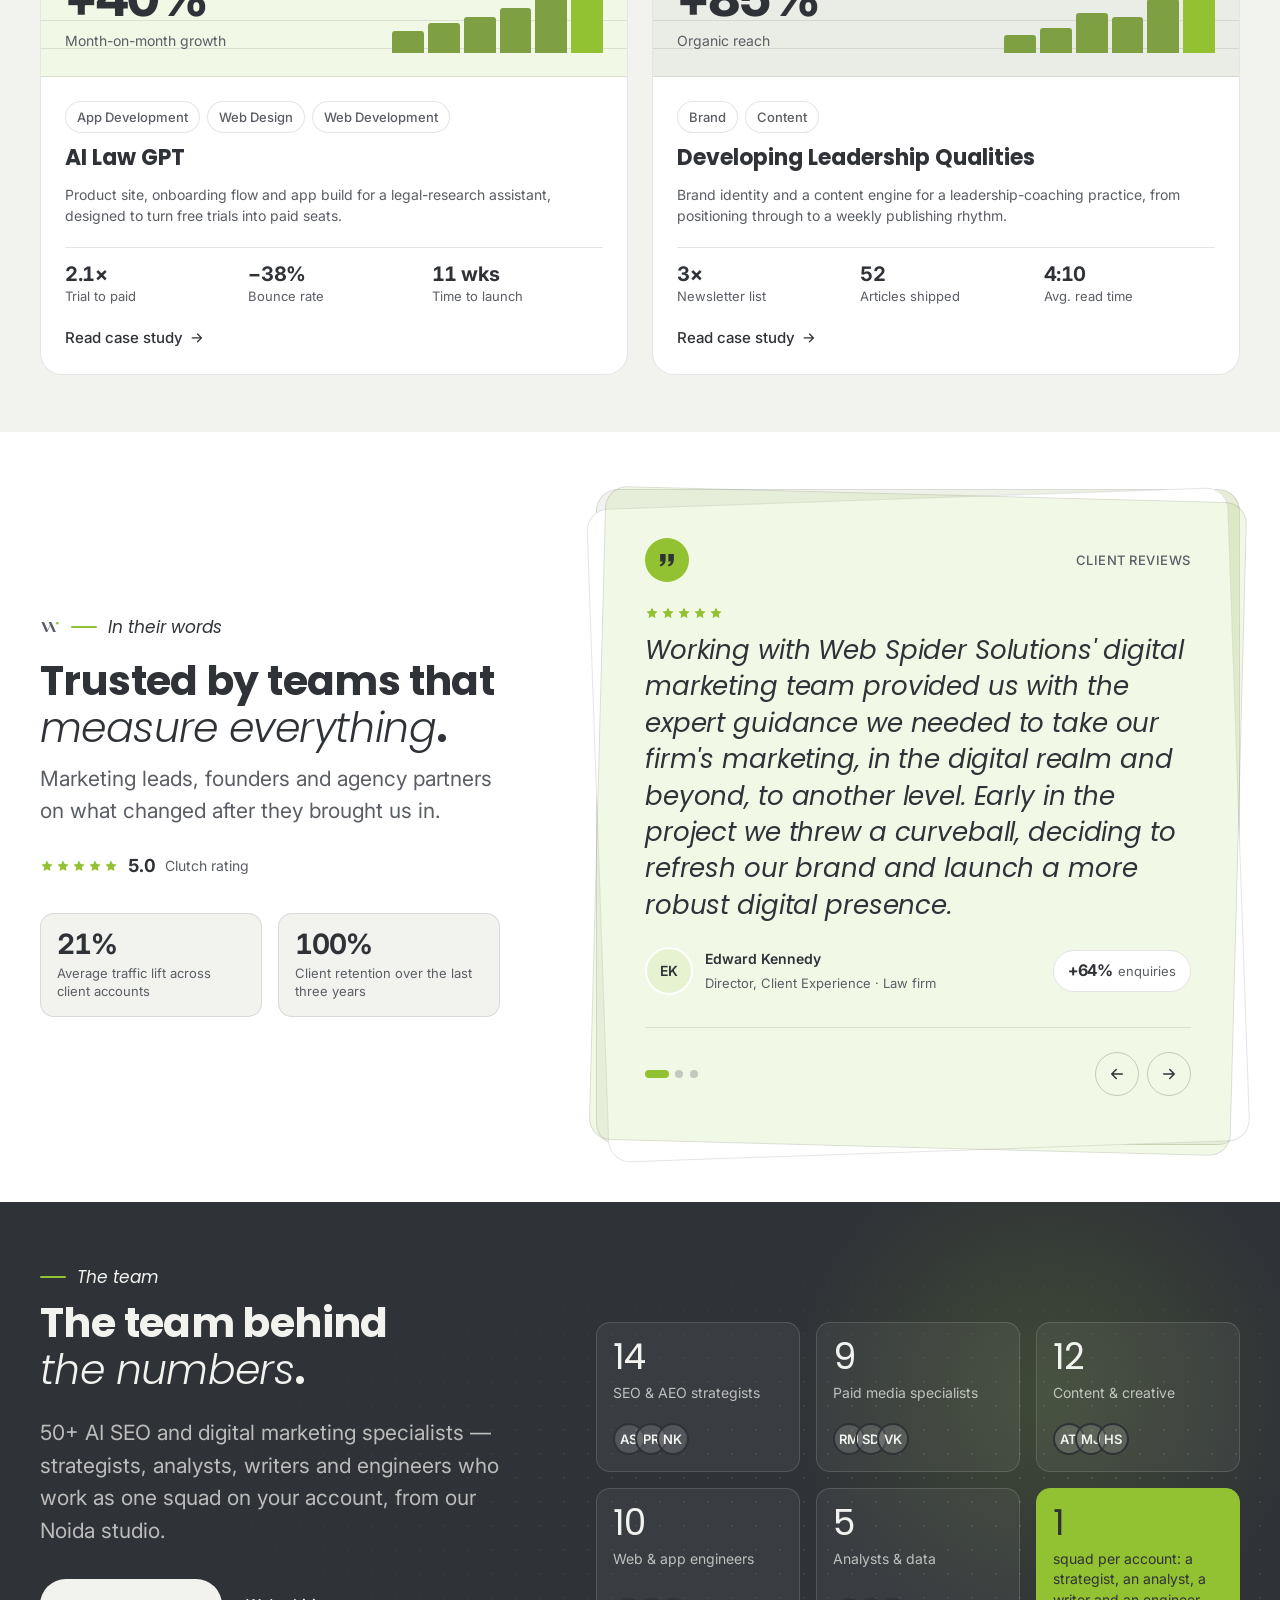
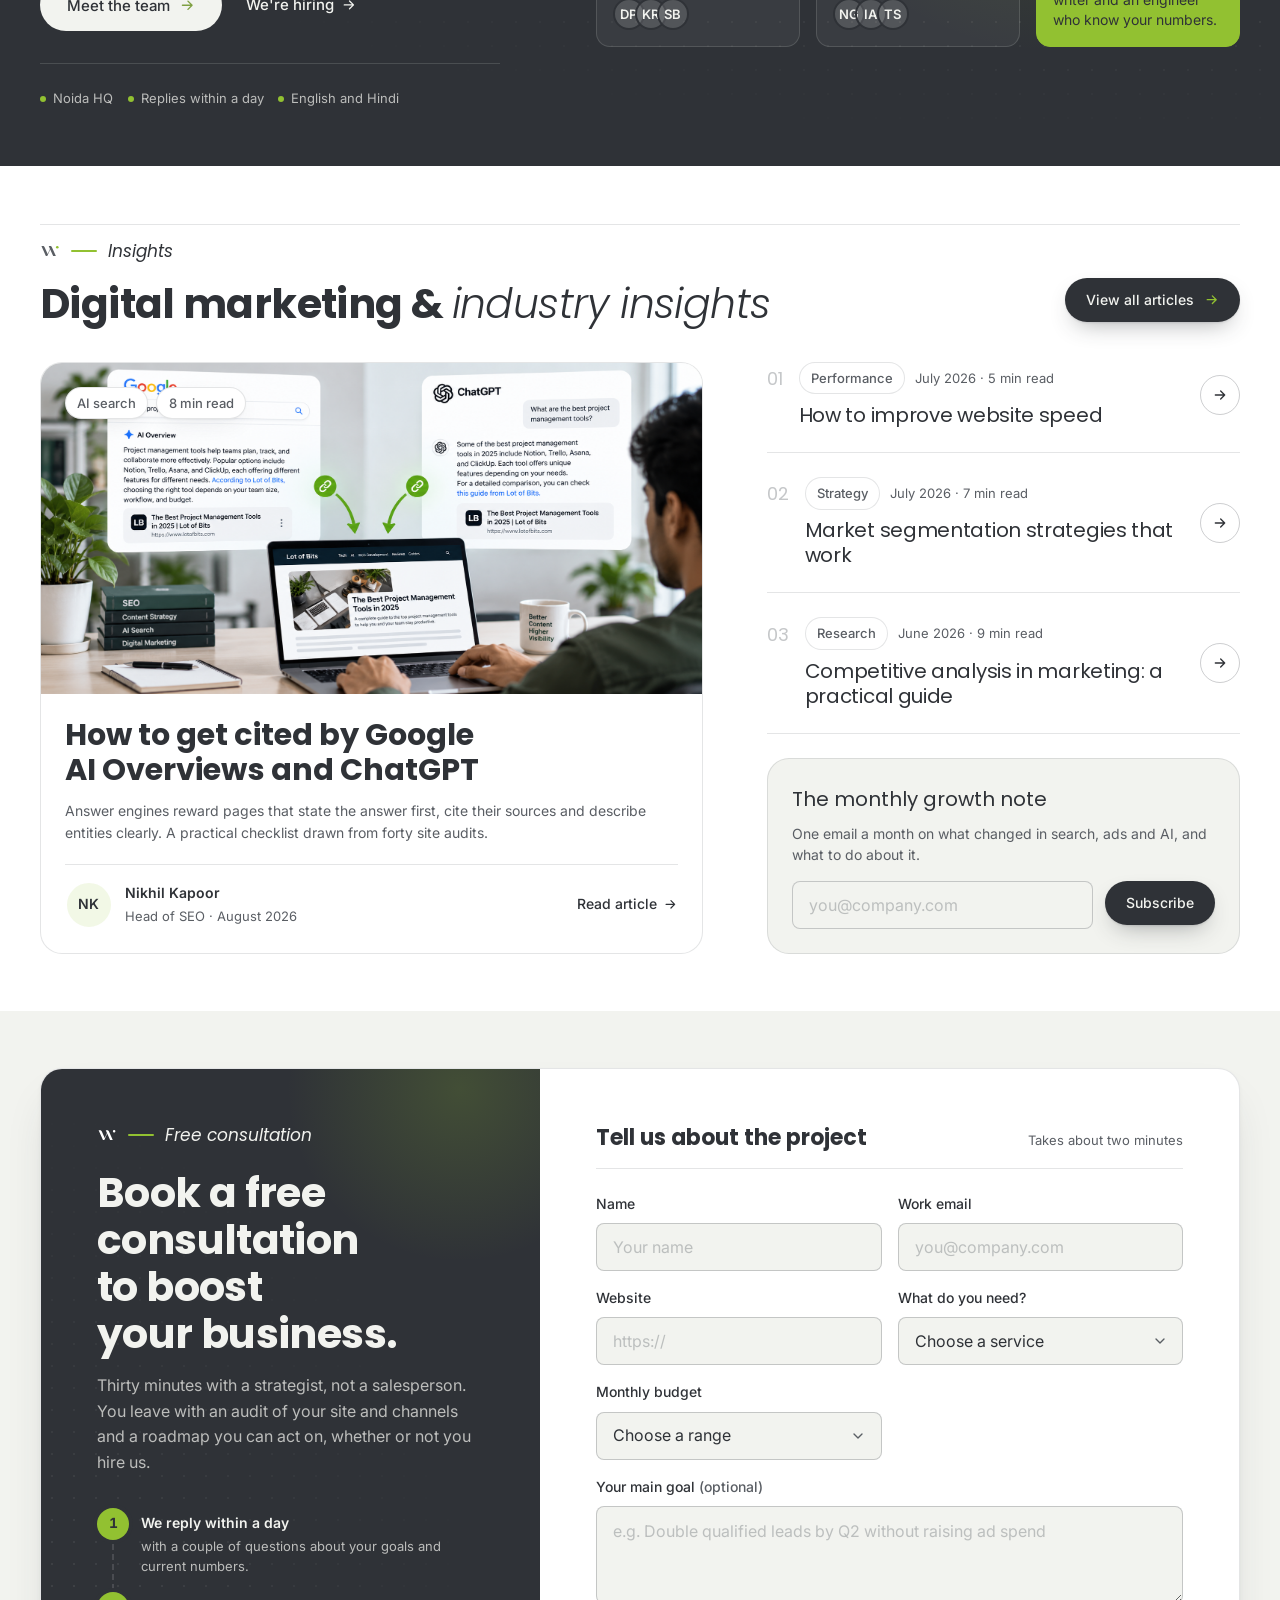
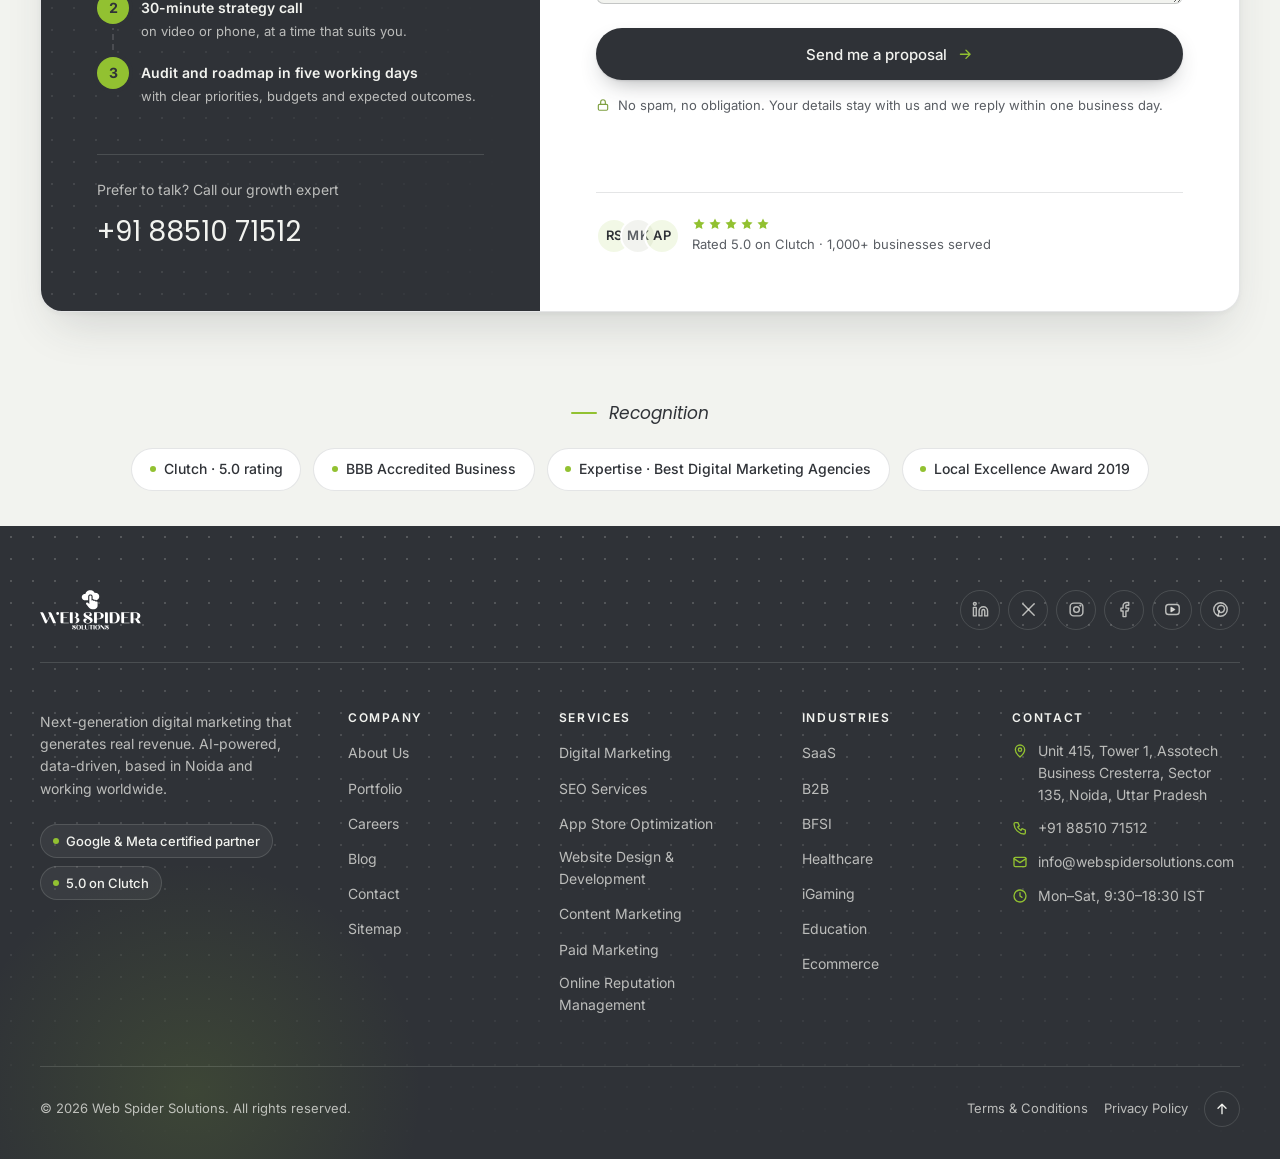
==== commit fbc66848: "Drop the coordinates from the hero dateline Co-Authored-By: Claude Fable 5.1 <noreply@anthropic.com>" ====
--- a/v2/index.html
+++ b/v2/index.html
@@ -230,7 +230,7 @@
             <img class="hero__dateline-mark" src="assets/img/favicon.svg" alt="" width="20" height="20">
             <span class="hero__dateline-rule" aria-hidden="true"></span>
             <em>AI-powered growth agency</em>
-            <span class="hero__dateline-meta">Noida, India <span class="hero__dateline-coords">28.49° N · 77.40° E</span></span>
+            <span class="hero__dateline-meta">Noida, India</span>
           </p>
           <h1 class="hero__title reveal" id="hero-title" style="--i: 1"><span class="hero__keep">Digital marketing</span> that <span class="hero__hl"><em>drives</em> revenue<svg class="hero__underline" viewBox="0 0 220 14" preserveAspectRatio="none" aria-hidden="true"><path d="M3 10.5 C 60 3, 130 2.5, 217 8" fill="none" stroke="currentColor" stroke-width="4" stroke-linecap="round"/></svg></span>.</h1>
           <p class="lead hero__lead reveal" style="--i: 2">Expert SEO outsourcing from India and AI-driven campaigns built around the only metric that matters — revenue.</p>
--- a/v2/assets/css/components.css
+++ b/v2/assets/css/components.css
@@ -112,9 +112,11 @@
   color: var(--color-accent-2);
 }
 
+/* Lifts into a clean white pill: the border goes white with the fill, so
+   the shadow alone gives it its edge. */
 .btn--ghost:hover {
   background: var(--color-surface);
-  border-color: var(--color-ink);
+  border-color: var(--color-surface);
   box-shadow: var(--shadow-md);
   transform: translateY(-2px);
 }
--- a/v2/assets/css/home.css
+++ b/v2/assets/css/home.css
@@ -124,20 +124,16 @@
   white-space: nowrap;
 }
 
-.hero__dateline-coords {
-  font-weight: 400;
-  font-variant-numeric: tabular-nums;
-  letter-spacing: 0.04em;
-}
-
 /* Title scales with viewport HEIGHT as well as width so header + hero
    fit one fold on short laptops (1366×650) and on 1920×1080 alike. */
 /* Wide enough for "that drives revenue." on one line, so the title
-   balances into two lines; the grid column still bounds it. */
+   balances into two lines; the grid column still bounds it. The cap is
+   set so that line fits the half-width column in bold Poppins — larger
+   and it breaks "that" onto a line of its own. */
 .hero__title {
-  margin-top: clamp(0.5rem, 1.2vh, 0.75rem);
+  margin-top: clamp(0.75rem, 1.8vh, 1.25rem);
   max-width: 22ch;
-  font-size: clamp(2.25rem, min(1.1rem + 2.8vw, 6.6vh), 3.75rem);
+  font-size: clamp(2.25rem, min(1.1rem + 2.8vw, 6.6vh), 3.25rem);
 }
 
 /* "Digital marketing" stays on one line from tablet up; on phones it
@@ -183,7 +179,7 @@
 }
 
 .hero__lead {
-  margin-top: clamp(0.75rem, 1.6vh, 1rem);
+  margin-top: clamp(1rem, 2.2vh, 1.5rem);
   font-size: clamp(1rem, 0.95rem + 0.25vw, 1.125rem);
   max-width: 60ch;
 }
@@ -193,14 +189,14 @@
   flex-wrap: wrap;
   align-items: center;
   gap: var(--space-4);
-  margin-top: clamp(1rem, 2.2vh, 1.5rem);
+  margin-top: clamp(1.25rem, 2.8vh, 2rem);
 }
 
 /* Proof strip: three figures over quiet labels, split by hairlines */
 .hero__proof {
   display: flex;
   flex-wrap: wrap;
-  margin-top: clamp(1rem, 2.4vh, 1.75rem);
+  margin-top: clamp(1.25rem, 3vh, 2.25rem);
 }
 
 .hero__proof-item {
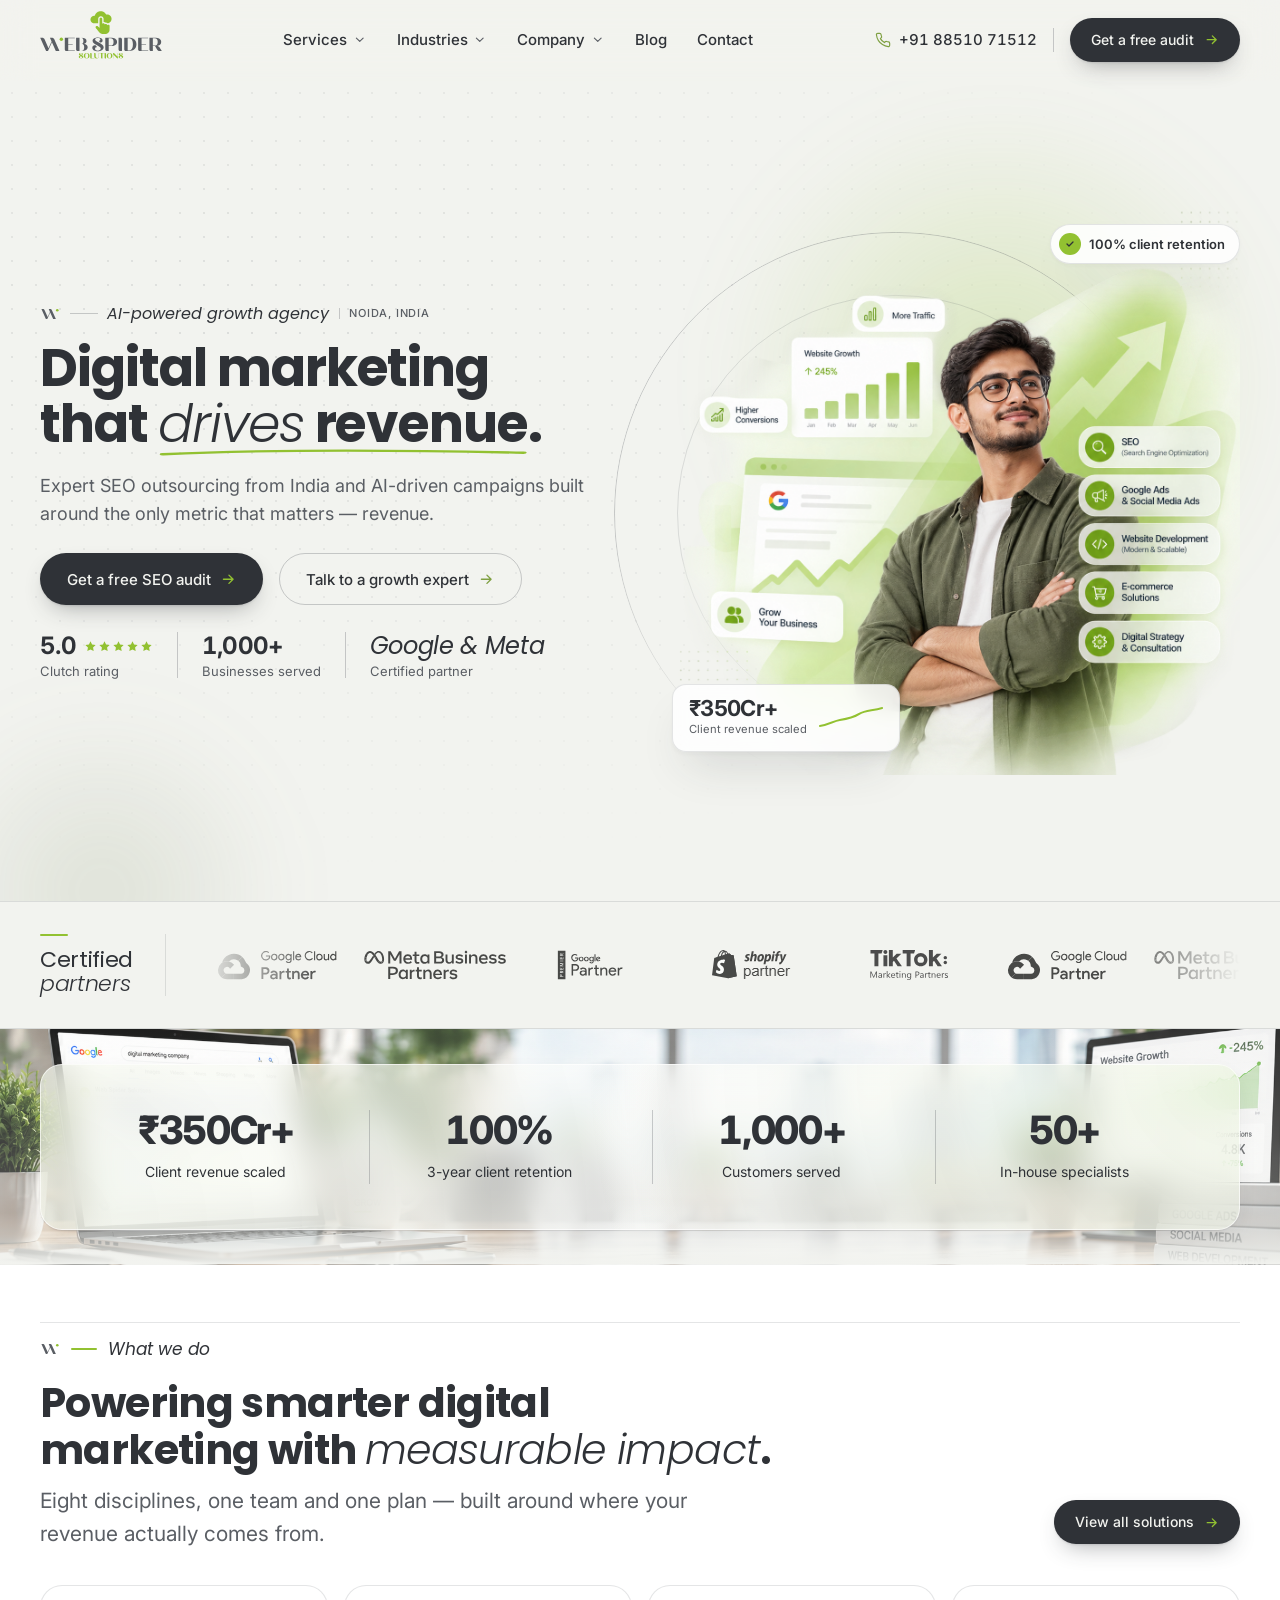
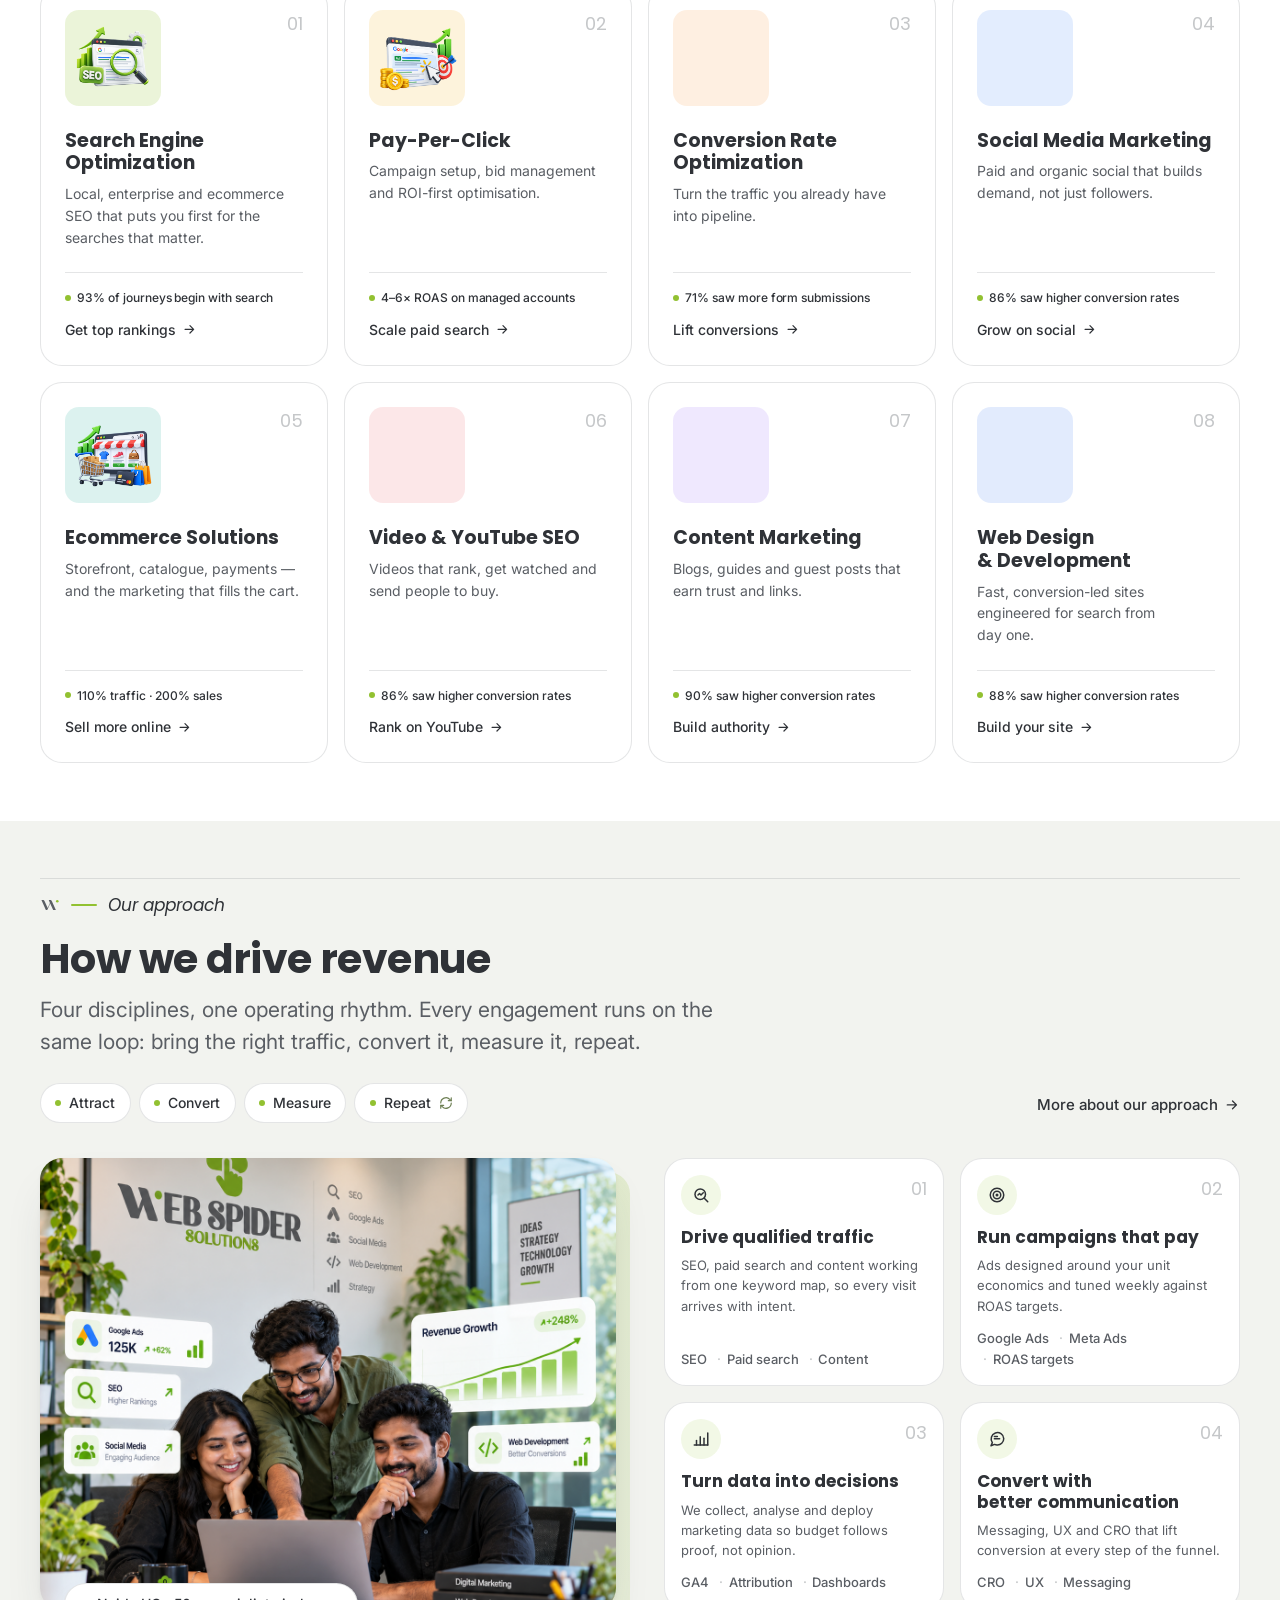
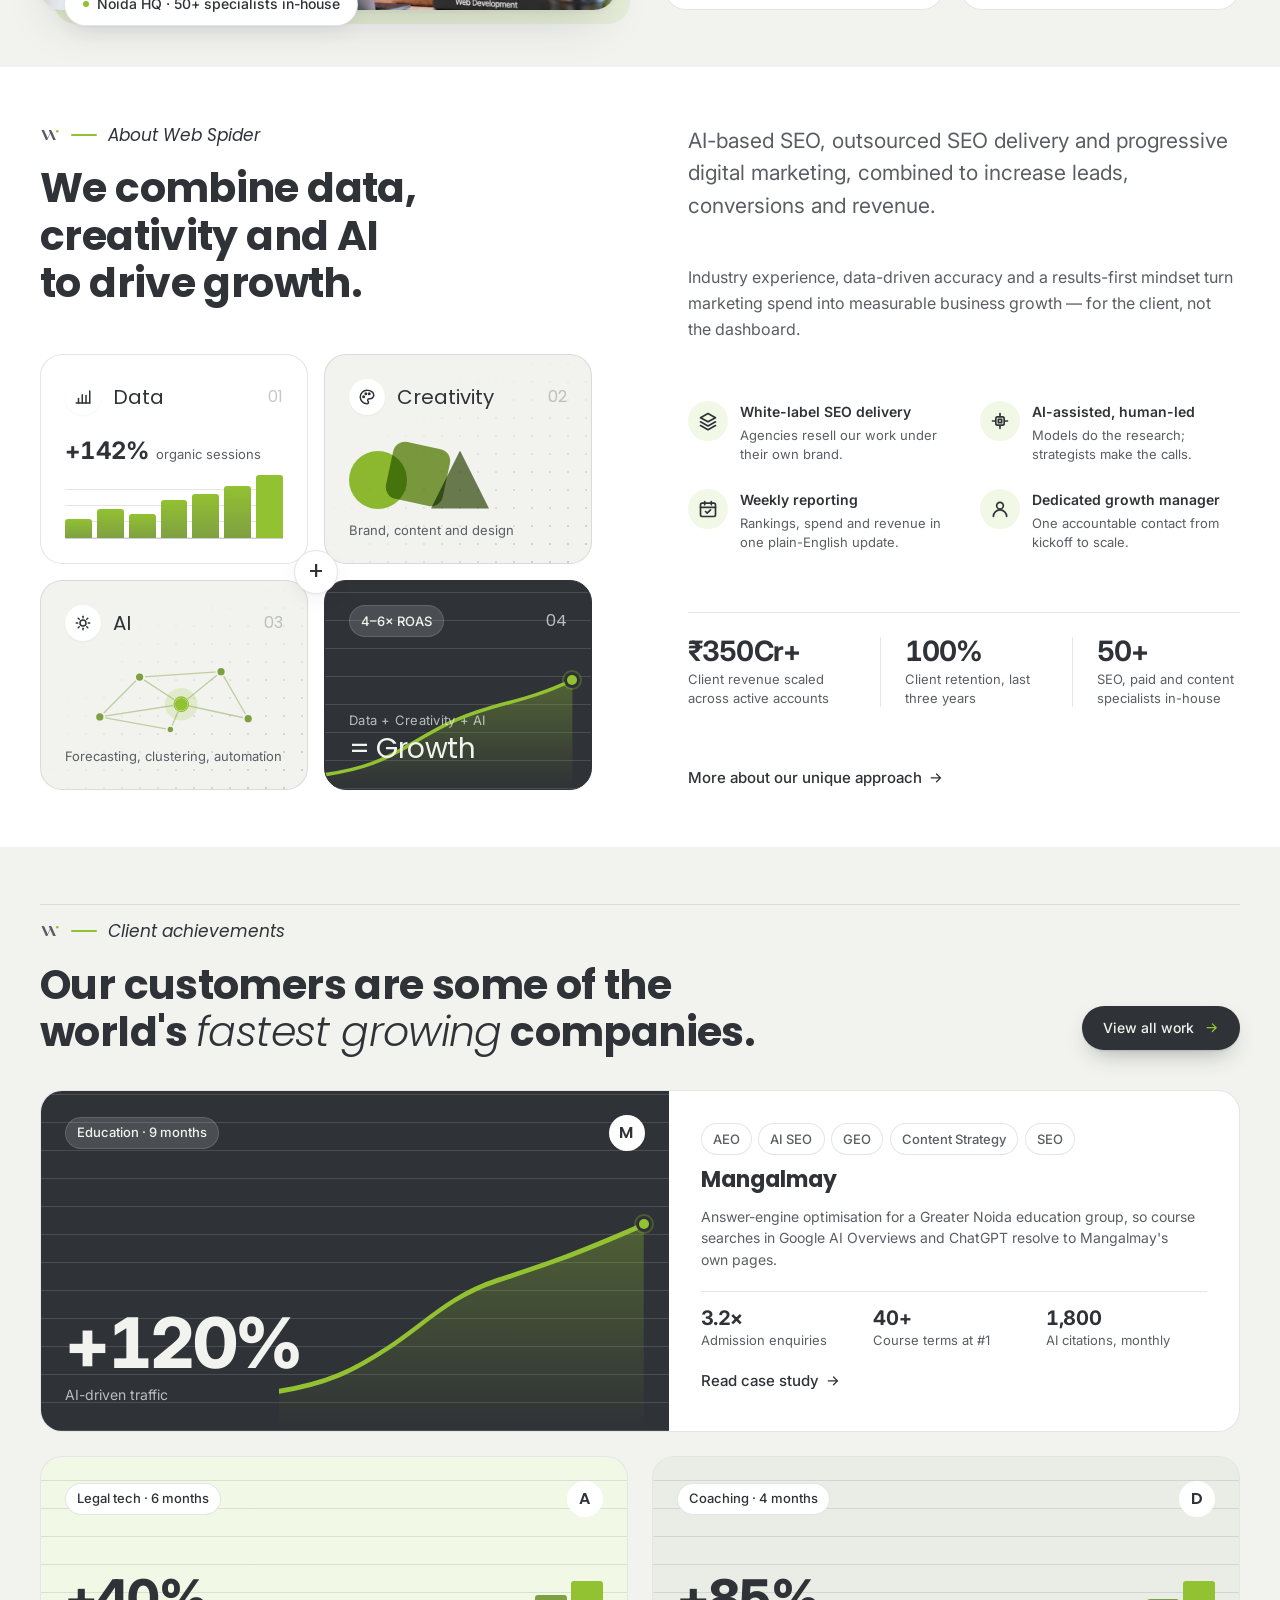
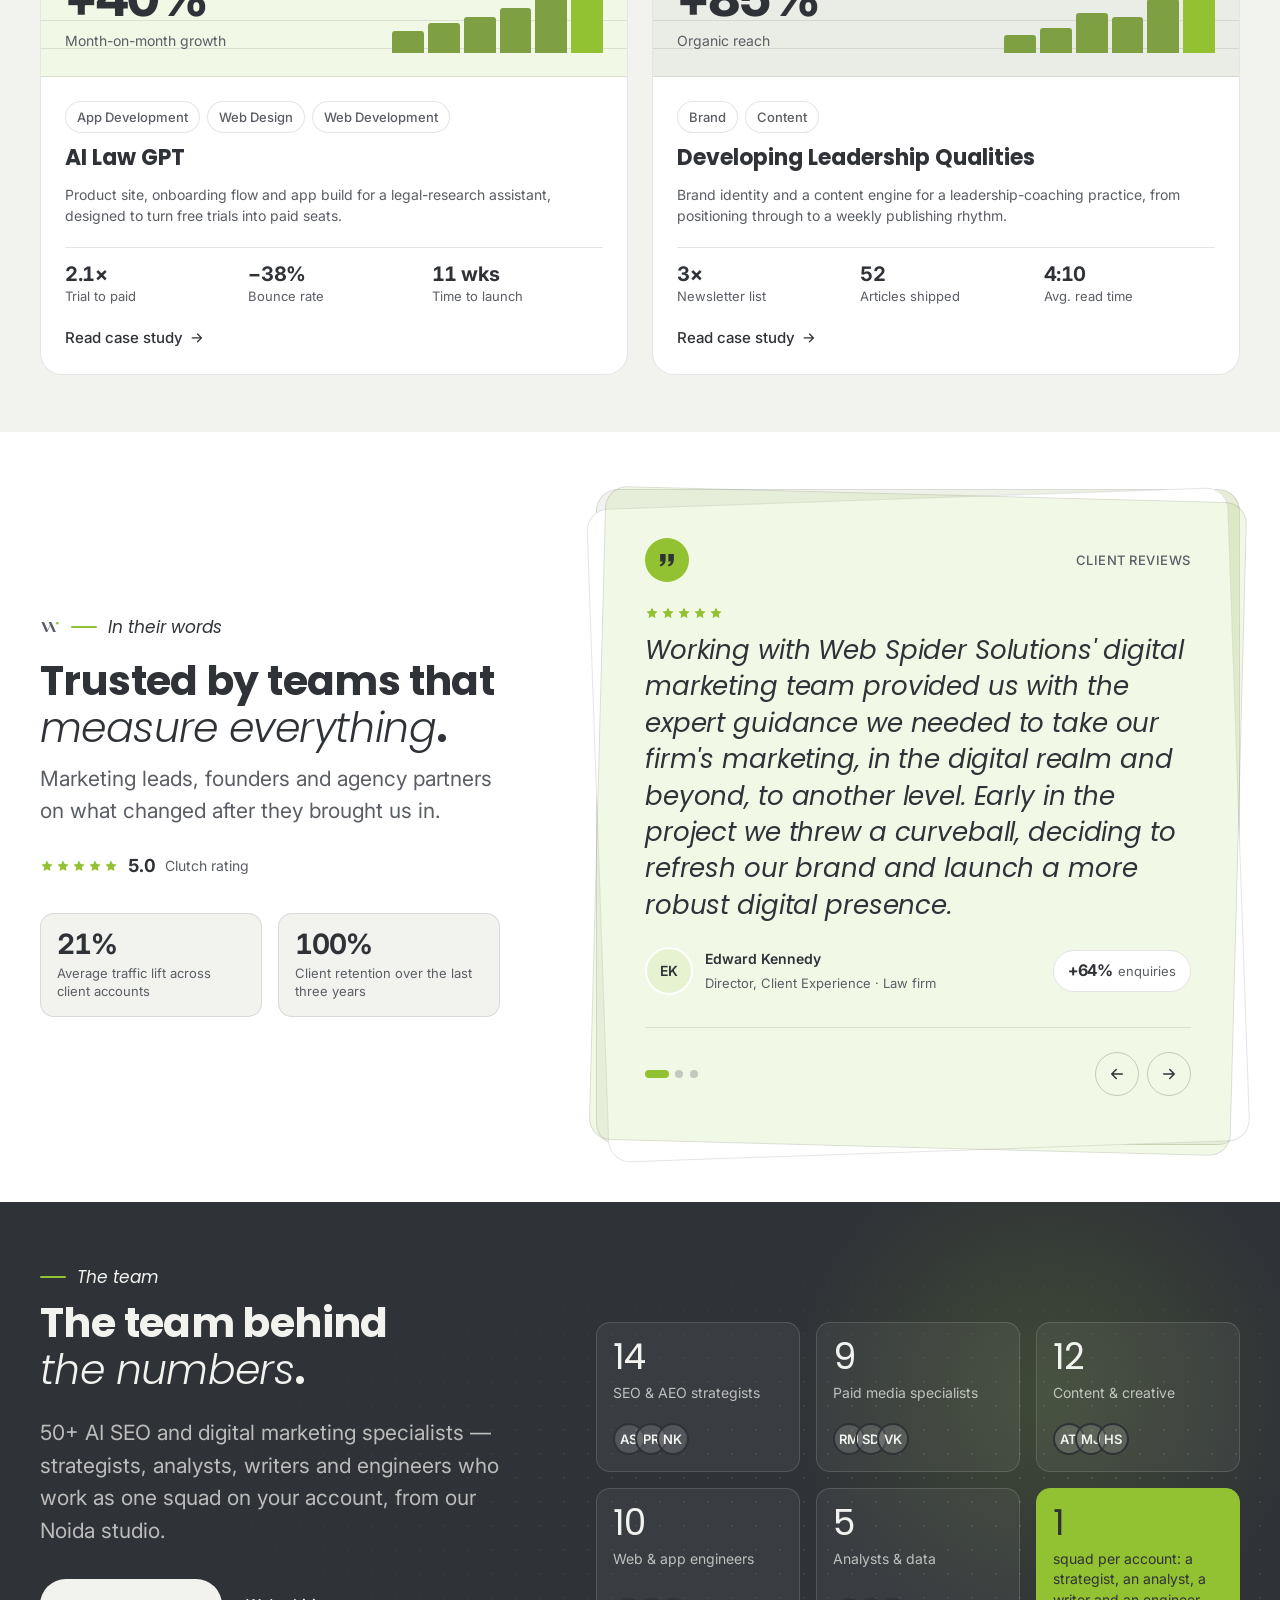
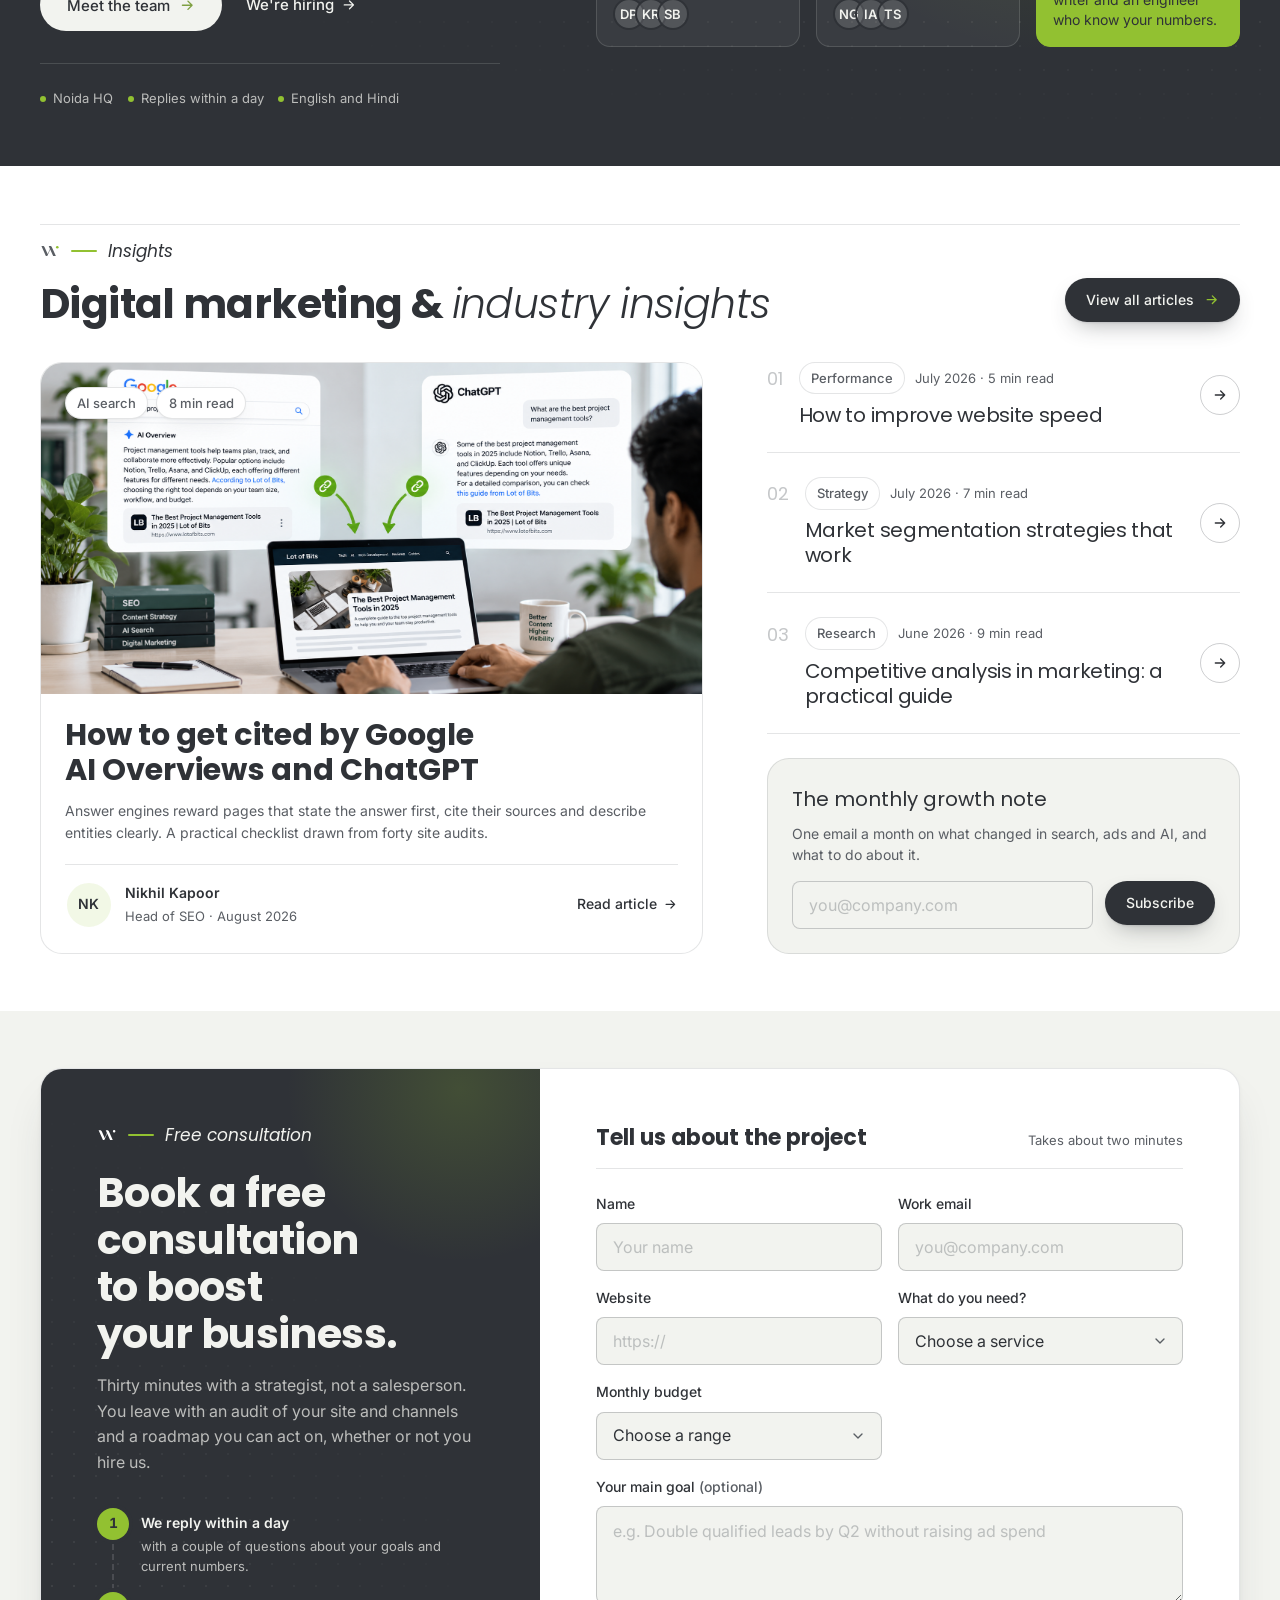
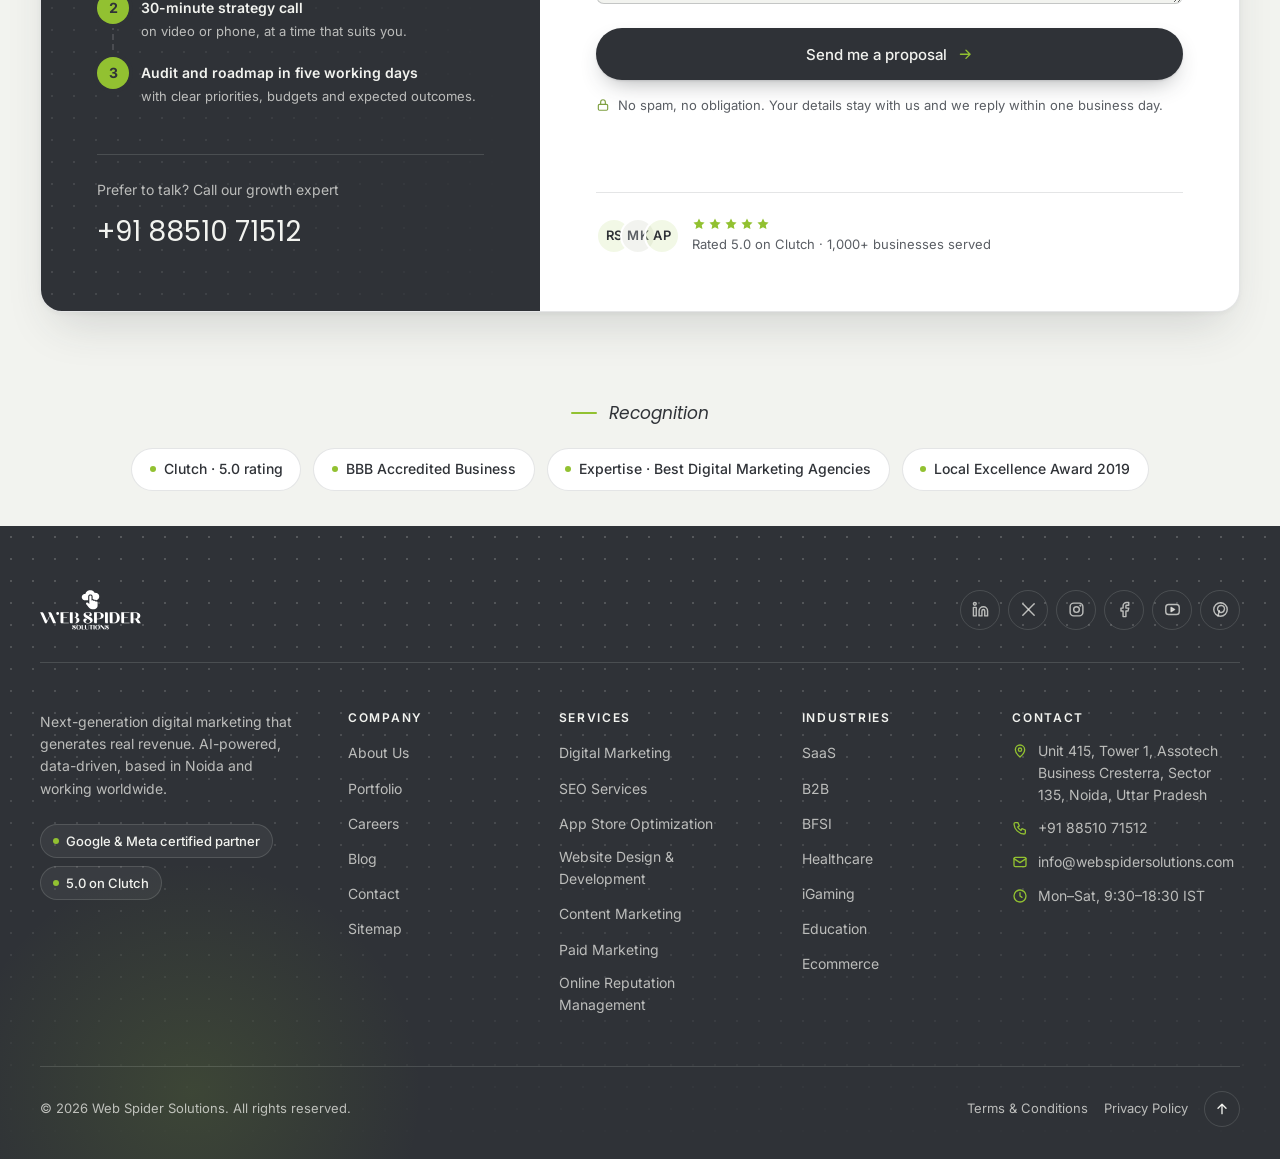
==== commit 0bdf5350: "Rebuild the Services mega menu The old panel was six columns of plain text with a dead quarter at th" ====
--- a/v2/index.html
+++ b/v2/index.html
@@ -35,67 +35,137 @@
               <svg viewBox="0 0 24 24" fill="none" stroke="currentColor" stroke-width="2" stroke-linecap="round" stroke-linejoin="round" aria-hidden="true"><path d="m6 9 6 6 6-6"/></svg>
             </button>
             <div class="menu menu--mega" id="menu-services">
-              <div class="menu__panel">
-                <div class="menu__grid">
-                  <div class="menu__group">
-                    <a class="menu__title" href="#">SEO Services</a>
-                    <p class="menu__desc">Rank for the searches that turn into revenue.</p>
-                    <ul>
-                      <li><a href="#">Enterprise SEO</a></li>
-                      <li><a href="#">Ecommerce SEO</a></li>
-                      <li><a href="#">AI SEO &amp; GEO</a></li>
-                      <li><a href="#">Local SEO</a></li>
-                      <li><a href="#">Online Reputation Management</a></li>
+              <div class="menu__panel menu__panel--mega">
+                <div class="menu__layout">
+                  <div class="menu__grid">
+                    <div class="menu__group" style="--i: 0">
+                      <a class="menu__title" href="#">
+                        <span class="menu__icon" aria-hidden="true">
+                          <svg viewBox="0 0 24 24" fill="none" stroke="currentColor" stroke-width="1.75" stroke-linecap="round" stroke-linejoin="round"><circle cx="11" cy="11" r="7"/><path d="m20 20-3.6-3.6M8.5 12l2 2 4-4.5"/></svg>
+                        </span>
+                        <span>SEO Services</span>
+                      </a>
+                      <p class="menu__desc">Rank for the searches that turn into revenue.</p>
+                      <ul class="menu__links">
+                        <li><a href="#"><span>Enterprise SEO</span><svg viewBox="0 0 24 24" fill="none" stroke="currentColor" stroke-width="2" stroke-linecap="round" stroke-linejoin="round" aria-hidden="true"><path d="M5 12h14M13 6l6 6-6 6"/></svg></a></li>
+                        <li><a href="#"><span>Ecommerce SEO</span><svg viewBox="0 0 24 24" fill="none" stroke="currentColor" stroke-width="2" stroke-linecap="round" stroke-linejoin="round" aria-hidden="true"><path d="M5 12h14M13 6l6 6-6 6"/></svg></a></li>
+                        <li><a href="#"><span>AI SEO &amp; GEO</span><svg viewBox="0 0 24 24" fill="none" stroke="currentColor" stroke-width="2" stroke-linecap="round" stroke-linejoin="round" aria-hidden="true"><path d="M5 12h14M13 6l6 6-6 6"/></svg></a></li>
+                        <li><a href="#"><span>Local SEO</span><svg viewBox="0 0 24 24" fill="none" stroke="currentColor" stroke-width="2" stroke-linecap="round" stroke-linejoin="round" aria-hidden="true"><path d="M5 12h14M13 6l6 6-6 6"/></svg></a></li>
+                        <li><a href="#"><span>Online Reputation Management</span><svg viewBox="0 0 24 24" fill="none" stroke="currentColor" stroke-width="2" stroke-linecap="round" stroke-linejoin="round" aria-hidden="true"><path d="M5 12h14M13 6l6 6-6 6"/></svg></a></li>
+                      </ul>
+                    </div>
+                    <div class="menu__group" style="--i: 1">
+                      <a class="menu__title" href="#">
+                        <span class="menu__icon" aria-hidden="true">
+                          <svg viewBox="0 0 24 24" fill="none" stroke="currentColor" stroke-width="1.75" stroke-linecap="round" stroke-linejoin="round"><circle cx="12" cy="12" r="8"/><circle cx="12" cy="12" r="3.5"/><path d="M12 4V2M12 22v-2M4 12H2M22 12h-2"/></svg>
+                        </span>
+                        <span>Paid Marketing</span>
+                      </a>
+                      <p class="menu__desc">Campaigns tuned weekly against ROAS targets.</p>
+                      <ul class="menu__links">
+                        <li><a href="#"><span>PPC Management</span><svg viewBox="0 0 24 24" fill="none" stroke="currentColor" stroke-width="2" stroke-linecap="round" stroke-linejoin="round" aria-hidden="true"><path d="M5 12h14M13 6l6 6-6 6"/></svg></a></li>
+                        <li><a href="#"><span>Remarketing</span><svg viewBox="0 0 24 24" fill="none" stroke="currentColor" stroke-width="2" stroke-linecap="round" stroke-linejoin="round" aria-hidden="true"><path d="M5 12h14M13 6l6 6-6 6"/></svg></a></li>
+                        <li><a href="#"><span>Mobile Ads</span><svg viewBox="0 0 24 24" fill="none" stroke="currentColor" stroke-width="2" stroke-linecap="round" stroke-linejoin="round" aria-hidden="true"><path d="M5 12h14M13 6l6 6-6 6"/></svg></a></li>
+                        <li><a href="#"><span>Amazon Ads</span><svg viewBox="0 0 24 24" fill="none" stroke="currentColor" stroke-width="2" stroke-linecap="round" stroke-linejoin="round" aria-hidden="true"><path d="M5 12h14M13 6l6 6-6 6"/></svg></a></li>
+                      </ul>
+                    </div>
+                    <div class="menu__group" style="--i: 2">
+                      <a class="menu__title" href="#">
+                        <span class="menu__icon" aria-hidden="true">
+                          <svg viewBox="0 0 24 24" fill="none" stroke="currentColor" stroke-width="1.75" stroke-linecap="round" stroke-linejoin="round"><path d="M4 14V9a1 1 0 0 1 1-1h3l6-4v15l-6-4H5a1 1 0 0 1-1-1Z"/><path d="M18 9.5a4 4 0 0 1 0 5"/></svg>
+                        </span>
+                        <span>Digital Marketing</span>
+                      </a>
+                      <p class="menu__desc">Every channel, one growth plan.</p>
+                      <ul class="menu__links">
+                        <li><a href="#"><span>Social Media Marketing</span><svg viewBox="0 0 24 24" fill="none" stroke="currentColor" stroke-width="2" stroke-linecap="round" stroke-linejoin="round" aria-hidden="true"><path d="M5 12h14M13 6l6 6-6 6"/></svg></a></li>
+                        <li><a href="#"><span>YouTube Marketing</span><svg viewBox="0 0 24 24" fill="none" stroke="currentColor" stroke-width="2" stroke-linecap="round" stroke-linejoin="round" aria-hidden="true"><path d="M5 12h14M13 6l6 6-6 6"/></svg></a></li>
+                        <li><a href="#"><span>Ecommerce Marketing</span><svg viewBox="0 0 24 24" fill="none" stroke="currentColor" stroke-width="2" stroke-linecap="round" stroke-linejoin="round" aria-hidden="true"><path d="M5 12h14M13 6l6 6-6 6"/></svg></a></li>
+                        <li><a href="#"><span>Affiliate Marketing</span><svg viewBox="0 0 24 24" fill="none" stroke="currentColor" stroke-width="2" stroke-linecap="round" stroke-linejoin="round" aria-hidden="true"><path d="M5 12h14M13 6l6 6-6 6"/></svg></a></li>
+                        <li><a href="#"><span>Email Marketing</span><svg viewBox="0 0 24 24" fill="none" stroke="currentColor" stroke-width="2" stroke-linecap="round" stroke-linejoin="round" aria-hidden="true"><path d="M5 12h14M13 6l6 6-6 6"/></svg></a></li>
+                      </ul>
+                    </div>
+                    <div class="menu__group" style="--i: 3">
+                      <a class="menu__title" href="#">
+                        <span class="menu__icon" aria-hidden="true">
+                          <svg viewBox="0 0 24 24" fill="none" stroke="currentColor" stroke-width="1.75" stroke-linecap="round" stroke-linejoin="round"><path d="M5 4.5h9l5 5V19a1 1 0 0 1-1 1H5a1 1 0 0 1-1-1V5.5a1 1 0 0 1 1-1Z"/><path d="M13.5 4.5v5.5H19M8 14h7M8 17h4"/></svg>
+                        </span>
+                        <span>Content Marketing</span>
+                      </a>
+                      <p class="menu__desc">Content that earns trust, links and rankings.</p>
+                      <ul class="menu__links">
+                        <li><a href="#"><span>Content Strategy</span><svg viewBox="0 0 24 24" fill="none" stroke="currentColor" stroke-width="2" stroke-linecap="round" stroke-linejoin="round" aria-hidden="true"><path d="M5 12h14M13 6l6 6-6 6"/></svg></a></li>
+                        <li><a href="#"><span>Blog &amp; Guest Posting</span><svg viewBox="0 0 24 24" fill="none" stroke="currentColor" stroke-width="2" stroke-linecap="round" stroke-linejoin="round" aria-hidden="true"><path d="M5 12h14M13 6l6 6-6 6"/></svg></a></li>
+                        <li><a href="#"><span>Infographics</span><svg viewBox="0 0 24 24" fill="none" stroke="currentColor" stroke-width="2" stroke-linecap="round" stroke-linejoin="round" aria-hidden="true"><path d="M5 12h14M13 6l6 6-6 6"/></svg></a></li>
+                      </ul>
+                    </div>
+                    <div class="menu__group" style="--i: 4">
+                      <a class="menu__title" href="#">
+                        <span class="menu__icon" aria-hidden="true">
+                          <svg viewBox="0 0 24 24" fill="none" stroke="currentColor" stroke-width="1.75" stroke-linecap="round" stroke-linejoin="round"><path d="m8.5 9-3.5 3 3.5 3M15.5 9l3.5 3-3.5 3M13.5 6l-3 12"/></svg>
+                        </span>
+                        <span>Design &amp; Development</span>
+                      </a>
+                      <p class="menu__desc">Fast, conversion-led sites and apps.</p>
+                      <ul class="menu__links">
+                        <li><a href="#"><span>Website Design</span><svg viewBox="0 0 24 24" fill="none" stroke="currentColor" stroke-width="2" stroke-linecap="round" stroke-linejoin="round" aria-hidden="true"><path d="M5 12h14M13 6l6 6-6 6"/></svg></a></li>
+                        <li><a href="#"><span>Web Development</span><svg viewBox="0 0 24 24" fill="none" stroke="currentColor" stroke-width="2" stroke-linecap="round" stroke-linejoin="round" aria-hidden="true"><path d="M5 12h14M13 6l6 6-6 6"/></svg></a></li>
+                        <li><a href="#"><span>Ecommerce Development</span><svg viewBox="0 0 24 24" fill="none" stroke="currentColor" stroke-width="2" stroke-linecap="round" stroke-linejoin="round" aria-hidden="true"><path d="M5 12h14M13 6l6 6-6 6"/></svg></a></li>
+                        <li><a href="#"><span>App Development</span><svg viewBox="0 0 24 24" fill="none" stroke="currentColor" stroke-width="2" stroke-linecap="round" stroke-linejoin="round" aria-hidden="true"><path d="M5 12h14M13 6l6 6-6 6"/></svg></a></li>
+                      </ul>
+                    </div>
+                    <div class="menu__group" style="--i: 5">
+                      <a class="menu__title" href="#">
+                        <span class="menu__icon" aria-hidden="true">
+                          <svg viewBox="0 0 24 24" fill="none" stroke="currentColor" stroke-width="1.75" stroke-linecap="round" stroke-linejoin="round"><rect x="7" y="3" width="10" height="18" rx="2.5"/><path d="M11 17.5h2"/></svg>
+                        </span>
+                        <span>App Marketing</span>
+                      </a>
+                      <p class="menu__desc">Get found and installed on the stores.</p>
+                      <ul class="menu__links">
+                        <li><a href="#"><span>App Store Optimization</span><svg viewBox="0 0 24 24" fill="none" stroke="currentColor" stroke-width="2" stroke-linecap="round" stroke-linejoin="round" aria-hidden="true"><path d="M5 12h14M13 6l6 6-6 6"/></svg></a></li>
+                        <li><a href="#"><span>App Install Campaigns</span><svg viewBox="0 0 24 24" fill="none" stroke="currentColor" stroke-width="2" stroke-linecap="round" stroke-linejoin="round" aria-hidden="true"><path d="M5 12h14M13 6l6 6-6 6"/></svg></a></li>
+                      </ul>
+                    </div>
+                  </div>
+
+                  <aside class="menu__feature" aria-label="Free growth audit">
+                    <span class="menu__feature-eyebrow">Free growth audit</span>
+                    <p class="menu__feature-title">Find the revenue your site is leaving behind</p>
+                    <p class="menu__feature-text">A senior strategist reviews your search, paid and conversion performance, then sends back a prioritised plan.</p>
+                    <ul class="menu__feature-list">
+                      <li>
+                        <svg viewBox="0 0 24 24" fill="none" stroke="currentColor" stroke-width="2.5" stroke-linecap="round" stroke-linejoin="round" aria-hidden="true"><path d="m5 12.5 4.5 4.5L19 7"/></svg>
+                        Technical &amp; content gap analysis
+                      </li>
+                      <li>
+                        <svg viewBox="0 0 24 24" fill="none" stroke="currentColor" stroke-width="2.5" stroke-linecap="round" stroke-linejoin="round" aria-hidden="true"><path d="m5 12.5 4.5 4.5L19 7"/></svg>
+                        Wasted ad spend, line by line
+                      </li>
+                      <li>
+                        <svg viewBox="0 0 24 24" fill="none" stroke="currentColor" stroke-width="2.5" stroke-linecap="round" stroke-linejoin="round" aria-hidden="true"><path d="m5 12.5 4.5 4.5L19 7"/></svg>
+                        A 90-day priority roadmap
+                      </li>
                     </ul>
-                  </div>
-                  <div class="menu__group">
-                    <a class="menu__title" href="#">Paid Marketing</a>
-                    <p class="menu__desc">Campaigns tuned weekly against ROAS targets.</p>
-                    <ul>
-                      <li><a href="#">PPC Management</a></li>
-                      <li><a href="#">Remarketing</a></li>
-                      <li><a href="#">Mobile Ads</a></li>
-                      <li><a href="#">Amazon Ads</a></li>
+                    <a class="btn btn--light btn--sm btn--block" href="#contact">
+                      Get a free audit
+                      <svg viewBox="0 0 24 24" fill="none" stroke="currentColor" stroke-width="2" stroke-linecap="round" stroke-linejoin="round" aria-hidden="true"><path d="M5 12h14M13 6l6 6-6 6"/></svg>
+                    </a>
+                    <ul class="menu__feature-proof">
+                      <li><b>₹350Cr+</b><span>Client revenue scaled</span></li>
+                      <li><b>100%</b><span>3-year client retention</span></li>
+                      <li><b>1,000+</b><span>Customers served</span></li>
+                      <li><b>50+</b><span>In-house specialists</span></li>
                     </ul>
-                  </div>
-                  <div class="menu__group">
-                    <a class="menu__title" href="#">Digital Marketing</a>
-                    <p class="menu__desc">Every channel, one growth plan.</p>
-                    <ul>
-                      <li><a href="#">Social Media Marketing</a></li>
-                      <li><a href="#">YouTube Marketing</a></li>
-                      <li><a href="#">Ecommerce Marketing</a></li>
-                      <li><a href="#">Affiliate Marketing</a></li>
-                      <li><a href="#">Email Marketing</a></li>
-                    </ul>
-                  </div>
-                  <div class="menu__group">
-                    <a class="menu__title" href="#">Content Marketing</a>
-                    <p class="menu__desc">Content that earns trust, links and rankings.</p>
-                    <ul>
-                      <li><a href="#">Content Strategy</a></li>
-                      <li><a href="#">Blog &amp; Guest Posting</a></li>
-                      <li><a href="#">Infographics</a></li>
-                    </ul>
-                  </div>
-                  <div class="menu__group">
-                    <a class="menu__title" href="#">Design &amp; Development</a>
-                    <p class="menu__desc">Fast, conversion-led sites and apps.</p>
-                    <ul>
-                      <li><a href="#">Website Design</a></li>
-                      <li><a href="#">Web Development</a></li>
-                      <li><a href="#">Ecommerce Development</a></li>
-                      <li><a href="#">App Development</a></li>
-                    </ul>
-                  </div>
-                  <div class="menu__group">
-                    <a class="menu__title" href="#">App Marketing</a>
-                    <p class="menu__desc">Get found and installed on the stores.</p>
-                    <ul>
-                      <li><a href="#">App Store Optimization</a></li>
-                      <li><a href="#">App Install Campaigns</a></li>
-                    </ul>
-                  </div>
+                  </aside>
+                </div>
+
+                <div class="menu__foot">
+                  <a class="menu__foot-link" href="#services">
+                    Explore all services
+                    <svg viewBox="0 0 24 24" fill="none" stroke="currentColor" stroke-width="2" stroke-linecap="round" stroke-linejoin="round" aria-hidden="true"><path d="M5 12h14M13 6l6 6-6 6"/></svg>
+                  </a>
+                  <p class="menu__foot-note">Not sure which service you need? <a href="#contact">Talk to a strategist</a></p>
                 </div>
               </div>
             </div>
--- a/v2/assets/css/components.css
+++ b/v2/assets/css/components.css
@@ -181,6 +181,7 @@
 }
 
 .site-header__inner {
+  position: relative; /* offset parent for the mega menu */
   display: flex;
   align-items: center;
   justify-content: space-between;
@@ -214,19 +215,26 @@
   height: 42px;
 }
 
+/* Stretched to the full bar height so each item's box reaches the header's
+   bottom edge — that is where the dropdowns hang from, with no dead gap for
+   the pointer to fall through on the way down. */
 .site-nav {
-  position: relative;
   display: none;
+  align-self: stretch;
 }
 
 .site-nav__list {
   display: flex;
   align-items: center;
   gap: var(--space-2);
+  height: 100%;
 }
 
 .site-nav__item {
   position: relative;
+  display: flex;
+  align-items: center;
+  height: 100%;
 }
 
 .site-nav__link,
@@ -347,7 +355,10 @@
 }
 
 .menu__list a {
-  display: block;
+  display: flex;
+  align-items: center;
+  justify-content: space-between;
+  gap: 1.5rem;
   padding: 0.55rem 0.85rem;
   border-radius: var(--radius-sm);
   font-size: var(--text-ui);
@@ -356,65 +367,491 @@
   transition: background-color var(--dur-fast) var(--ease-out);
 }
 
+.menu__list a::after {
+  content: "";
+  width: 6px;
+  height: 6px;
+  border-radius: 50%;
+  background: var(--color-accent);
+  opacity: 0;
+  transform: scale(0.4);
+  transition:
+    opacity var(--dur-fast) var(--ease-out),
+    transform var(--dur-fast) var(--ease-out);
+}
+
 .menu__list a:hover {
   background: var(--color-accent-tint);
 }
 
-/* Mega menu positions against the nav, not the item. */
+.menu__list a:hover::after {
+  opacity: 1;
+  transform: scale(1);
+}
+
+/* --- Mega menu ------------------------------------------------------------------ */
+
+/* The mega panel is centred on the page, not on its nav item, and capped so it
+   always sits inside the header's gutters. Its offset parent is the header row. */
 .has-menu--mega {
   position: static;
 }
 
 .menu--mega {
-  width: min(940px, calc(100vw - var(--gutter) * 2));
+  width: min(1180px, calc(100% - var(--gutter) * 2));
+}
+
+/* Edge-to-edge children: the promo rail and the footer strip both bleed to the
+   panel's rounded corners, so the padding lives on the regions inside. */
+.menu__panel--mega {
+  padding: 0;
+  /* Last-resort ceiling below the compression steps at the end of this section:
+     it only engages on a viewport too short for even the compact panel. */
+  max-height: calc(100vh - var(--header-h) - 1.25rem);
+  max-height: calc(100dvh - var(--header-h) - 1.25rem);
+  overflow: hidden auto;
+  overscroll-behavior: contain;
+}
+
+.menu__layout {
+  display: grid;
+  grid-template-columns: minmax(0, 1fr) 306px;
 }
 
 .menu__grid {
   display: grid;
   grid-template-columns: repeat(3, minmax(0, 1fr));
-  gap: 0.25rem;
-  padding: 0.5rem;
-}
-
+  column-gap: 1rem;
+  row-gap: 0.55rem;
+  padding: 1.75rem 1.5rem;
+}
+
+/* Each group borrows the parent's rows, so the three titles, the three
+   descriptions and the three link lists in a row all share a baseline no
+   matter how many lines a description runs to. */
 .menu__group {
-  padding: 0.85rem 1rem;
-  border-radius: var(--radius);
-  transition: background-color var(--dur-fast) var(--ease-out);
-}
-
-.menu__group:hover {
-  background: var(--color-bg);
+  display: grid;
+  grid-template-rows: subgrid;
+  grid-row: span 3;
+  row-gap: 0.55rem;
+  padding-bottom: 1.1rem;
 }
 
 .menu__title {
-  display: block;
+  display: flex;
+  align-items: center;
+  gap: 0.6rem;
   font-weight: 600;
   font-size: var(--text-ui);
   color: var(--color-ink);
 }
 
-.menu__title:hover {
+.menu__icon {
+  display: grid;
+  place-items: center;
+  flex-shrink: 0;
+  width: 34px;
+  height: 34px;
+  border-radius: 11px;
+  background: var(--color-accent-tint);
+  color: var(--color-accent-3);
+}
+
+.menu__icon svg {
+  width: 18px;
+  height: 18px;
+}
+
+.menu__title:hover > span:last-child {
   text-decoration: underline;
   text-underline-offset: 0.2em;
-}
-
+  text-decoration-thickness: 1px;
+}
+
+/* min-height keeps the rule steady at two lines where subgrid is unsupported. */
 .menu__desc {
-  margin: 0.2rem 0 0.6rem;
+  margin: 0;
+  padding-bottom: 0.65rem;
+  border-bottom: 1px solid var(--color-line);
   font-size: var(--text-xs);
   color: var(--color-slate);
   line-height: 1.45;
-}
-
-.menu__group ul a {
-  display: block;
-  padding: 0.28rem 0;
+  min-height: calc(2.9em + 0.65rem);
+}
+
+.menu__links a {
+  display: flex;
+  align-items: center;
+  gap: 0.4rem;
+  padding: 0.3rem 0.5rem;
+  margin-left: -0.5rem;
+  border-radius: var(--radius-sm);
   font-size: var(--text-small);
   color: var(--color-slate);
-  transition: color var(--dur-fast) var(--ease-out);
-}
-
-.menu__group ul a:hover {
-  color: var(--color-ink);
+  transition:
+    color var(--dur-fast) var(--ease-out),
+    background-color var(--dur-fast) var(--ease-out);
+}
+
+.menu__links a svg {
+  width: 14px;
+  height: 14px;
+  flex-shrink: 0;
+  color: var(--color-accent-2);
+  opacity: 0;
+  transform: translateX(-4px);
+  transition:
+    opacity var(--dur-fast) var(--ease-out),
+    transform var(--dur-fast) var(--ease-out);
+}
+
+.menu__links a:hover {
+  color: var(--color-ink);
+  background: var(--color-accent-tint);
+}
+
+.menu__links a:hover svg {
+  opacity: 1;
+  transform: translateX(0);
+}
+
+
+/* Promo rail: Ink with a green glow in the corner. Green reads at ~6:1 on Ink,
+   so it is safe as text here — unlike on Bone. */
+.menu__feature {
+  display: flex;
+  flex-direction: column;
+  align-items: flex-start;
+  padding: 1.75rem 1.5rem;
+  background:
+    radial-gradient(120% 90% at 100% 0%, rgba(146, 193, 49, 0.32), transparent 62%),
+    var(--color-ink);
+  color: var(--color-on-dark);
+}
+
+.menu__feature-eyebrow {
+  display: inline-flex;
+  align-items: center;
+  gap: 0.45rem;
+  font-size: var(--text-eyebrow);
+  font-weight: 600;
+  letter-spacing: var(--tracking-eyebrow);
+  text-transform: uppercase;
+  color: var(--color-accent);
+}
+
+.menu__feature-eyebrow::before {
+  content: "";
+  width: 18px;
+  height: 2px;
+  border-radius: 2px;
+  background: var(--color-accent);
+}
+
+.menu__feature-title {
+  margin-top: 0.85rem;
+  font-family: var(--font-display);
+  font-size: 1.125rem;
+  line-height: var(--leading-heading);
+  letter-spacing: var(--tracking-heading);
+  font-weight: 600;
+}
+
+.menu__feature-text {
+  margin-top: 0.5rem;
+  font-size: var(--text-xs);
+  line-height: 1.55;
+  color: var(--color-on-dark-muted);
+}
+
+.menu__feature-list {
+  margin: 1rem 0 1.25rem;
+  display: grid;
+  gap: 0.5rem;
+  font-size: var(--text-xs);
+  color: var(--color-on-dark-muted);
+}
+
+.menu__feature-list li {
+  display: flex;
+  align-items: flex-start;
+  gap: 0.5rem;
+}
+
+.menu__feature-list svg {
+  width: 14px;
+  height: 14px;
+  flex-shrink: 0;
+  margin-top: 0.15rem;
+  color: var(--color-accent);
+}
+
+/* The auto margin only absorbs slack when the rail is the shorter column, so the
+   button carries its own clearance for when it is not. */
+.menu__feature .btn {
+  margin-bottom: 1.4rem;
+}
+
+/* Pinned to the foot of the rail: the same four numbers the stats band uses,
+   so the panel closes on proof rather than empty ground. */
+.menu__feature-proof {
+  width: 100%;
+  margin-top: auto;
+  padding-top: 1.25rem;
+  border-top: 1px solid var(--color-line-on-dark);
+  display: grid;
+  grid-template-columns: repeat(2, minmax(0, 1fr));
+  gap: 0.9rem 1rem;
+}
+
+.menu__feature-proof li {
+  display: grid;
+  gap: 0.1rem;
+}
+
+.menu__feature-proof b {
+  font-family: var(--font-display);
+  font-size: 1.0625rem;
+  font-weight: 600;
+  line-height: 1.1;
+  letter-spacing: var(--tracking-heading);
+  color: var(--color-on-dark);
+  font-variant-numeric: tabular-nums;
+}
+
+.menu__feature-proof span {
+  font-size: 0.6875rem;
+  line-height: 1.35;
+  color: var(--color-on-dark-muted);
+}
+
+/* Footer strip: one obvious way onward for anyone who did not find their service. */
+.menu__foot {
+  display: flex;
+  align-items: center;
+  justify-content: space-between;
+  gap: var(--space-4);
+  padding: 0.9rem 1.5rem;
+  background: var(--color-bg);
+  border-top: 1px solid var(--color-line);
+}
+
+.menu__foot-link {
+  display: inline-flex;
+  align-items: center;
+  gap: 0.5rem;
+  font-size: var(--text-small);
+  font-weight: 600;
+  color: var(--color-ink);
+}
+
+.menu__foot-link svg {
+  width: 16px;
+  height: 16px;
+  color: var(--color-accent-2);
+  transition: transform var(--dur) var(--ease-out);
+}
+
+.menu__foot-link:hover svg {
+  transform: translateX(4px);
+}
+
+.menu__foot-note {
+  font-size: var(--text-xs);
+  color: var(--color-slate);
+}
+
+.menu__foot-note a {
+  color: var(--color-ink);
+  font-weight: 500;
+  text-decoration: underline;
+  text-decoration-color: var(--color-accent);
+  text-decoration-thickness: 2px;
+  text-underline-offset: 0.2em;
+}
+
+.menu__foot-note a:hover {
+  text-decoration-color: var(--color-accent-3);
+}
+
+/* Content lifts in behind the panel, column by column. */
+.menu--mega .menu__group,
+.menu--mega .menu__feature-eyebrow,
+.menu--mega .menu__feature-title,
+.menu--mega .menu__feature-text,
+.menu--mega .menu__feature-list,
+.menu--mega .menu__feature .btn,
+.menu--mega .menu__feature-proof {
+  opacity: 0;
+  transform: translateY(8px);
+  transition:
+    opacity var(--dur) var(--ease-out),
+    transform var(--dur) var(--ease-out);
+}
+
+.has-menu:hover > .menu--mega .menu__group,
+.has-menu.is-open > .menu--mega .menu__group,
+.menu--mega:focus-within .menu__group,
+.has-menu:hover > .menu--mega .menu__feature > *,
+.has-menu.is-open > .menu--mega .menu__feature > *,
+.menu--mega:focus-within .menu__feature > * {
+  opacity: 1;
+  transform: translateY(0);
+  transition-delay: calc(60ms + var(--i, 0) * 45ms);
+}
+
+.menu__feature > *:nth-child(1) { --i: 1; }
+.menu__feature > *:nth-child(2) { --i: 2; }
+.menu__feature > *:nth-child(3) { --i: 3; }
+.menu__feature > *:nth-child(4) { --i: 4; }
+.menu__feature > *:nth-child(5) { --i: 5; }
+.menu__feature > *:nth-child(6) { --i: 6; }
+@media (prefers-reduced-motion: reduce) {
+  .menu--mega .menu__group,
+  .menu--mega .menu__feature > * {
+    transition-delay: 0s !important;
+  }
+}
+
+/* Narrow laptops: tighten the rail and the padding rather than drop a column,
+   so the panel never grows a third row and runs past the fold. */
+@media (max-width: 1179px) {
+  .menu__layout {
+    grid-template-columns: minmax(0, 1fr) 264px;
+  }
+
+  .menu__grid,
+  .menu__feature {
+    padding: 1.4rem 1.15rem;
+  }
+
+  .menu__grid {
+    column-gap: 0.75rem;
+  }
+
+  .menu__foot {
+    padding: 0.8rem 1.15rem;
+  }
+}
+
+/* Short viewports (a laptop at 125–200% browser zoom, mostly): the panel gives
+   up padding first, then the descriptions, then the rail's supporting copy —
+   it compresses to fit rather than growing a scrollbar. */
+@media (max-height: 900px) {
+  .menu__grid,
+  .menu__feature {
+    padding: 1.25rem;
+  }
+
+  .menu__grid {
+    row-gap: 0.45rem;
+  }
+
+  .menu__group {
+    padding-bottom: 0.85rem;
+  }
+
+  .menu__links a {
+    padding: 0.22rem 0.5rem;
+  }
+
+  .menu__foot {
+    padding: 0.7rem 1.25rem;
+  }
+
+  .menu__feature-list {
+    margin: 0.8rem 0 1rem;
+  }
+
+  .menu__feature-proof {
+    padding-top: 0.9rem;
+    gap: 0.7rem 1rem;
+  }
+}
+
+/* The descriptions go, and the rule that sat under them moves up to the title —
+   so the columns keep their alignment without the subgrid. */
+@media (max-height: 800px) {
+  .menu__group {
+    display: block;
+    padding-bottom: 0.9rem;
+  }
+
+  .menu__desc {
+    display: none;
+  }
+
+  .menu__title {
+    margin-bottom: 0.55rem;
+    padding-bottom: 0.55rem;
+    border-bottom: 1px solid var(--color-line);
+  }
+
+  .menu__icon {
+    width: 30px;
+    height: 30px;
+    border-radius: 10px;
+  }
+
+  .menu__icon svg {
+    width: 16px;
+    height: 16px;
+  }
+
+  .menu__feature-title {
+    margin-top: 0.65rem;
+    font-size: 1.0625rem;
+  }
+
+  /* The paragraph goes and the ticks stay: they carry the same promise in a
+     third of the height, which is what keeps the rail from feeling packed. */
+  .menu__feature-text {
+    display: none;
+  }
+
+  .menu__feature-list {
+    margin: 1.05rem 0 1.15rem;
+    gap: 0.6rem;
+  }
+
+  .menu__feature .btn {
+    margin-bottom: 1.25rem;
+  }
+}
+
+@media (max-height: 680px) {
+  .menu__grid,
+  .menu__feature {
+    padding: 1rem;
+  }
+
+  .menu__links a {
+    padding: 0.15rem 0.5rem;
+    font-size: var(--text-xs);
+  }
+
+  .menu__feature-title {
+    margin-top: 0.5rem;
+    font-size: 1rem;
+  }
+
+  .menu__feature-list {
+    margin: 0.85rem 0 0.95rem;
+    gap: 0.5rem;
+  }
+
+  .menu__feature .btn {
+    margin-bottom: 0.9rem;
+  }
+
+  .menu__feature-proof {
+    padding-top: 0.9rem;
+    gap: 0.55rem 1rem;
+  }
+
+  .menu__foot {
+    padding: 0.6rem 1rem;
+  }
 }
 
 /* --- Mobile navigation ----------------------------------------------------------- */
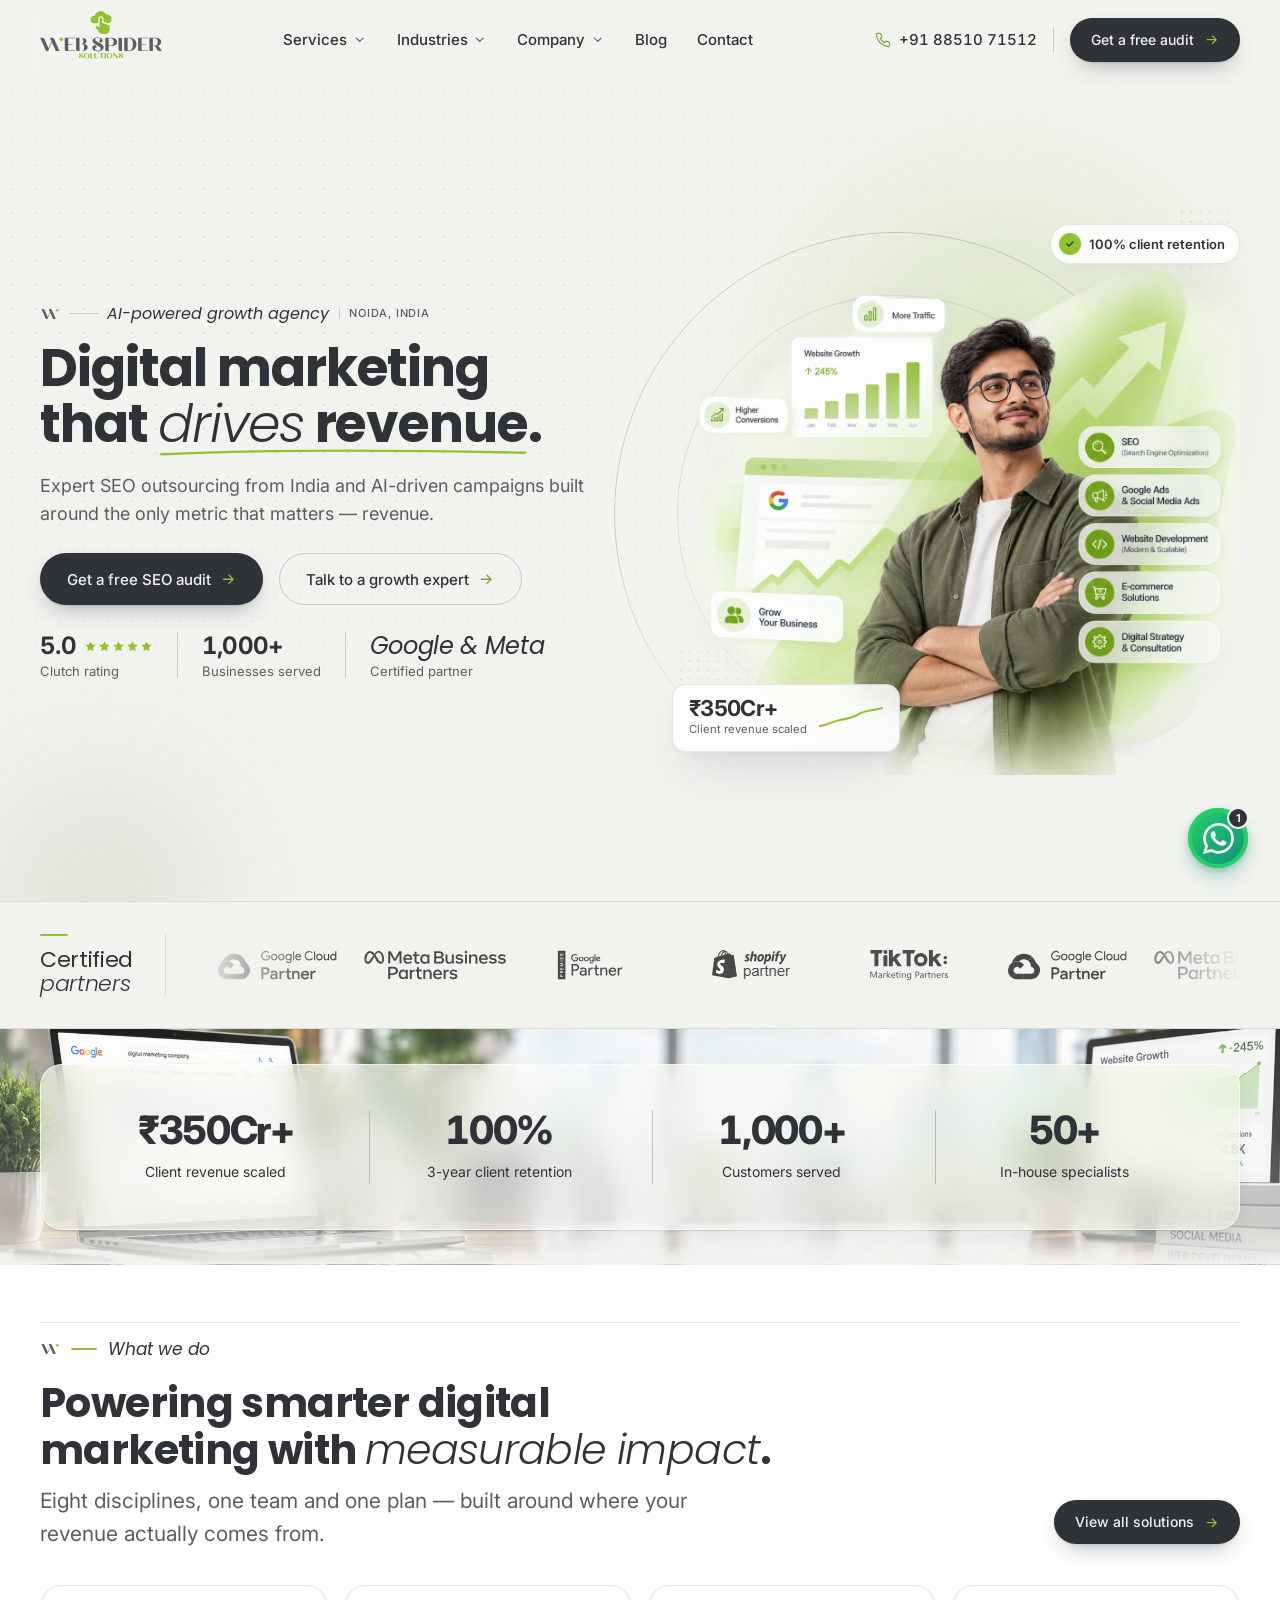
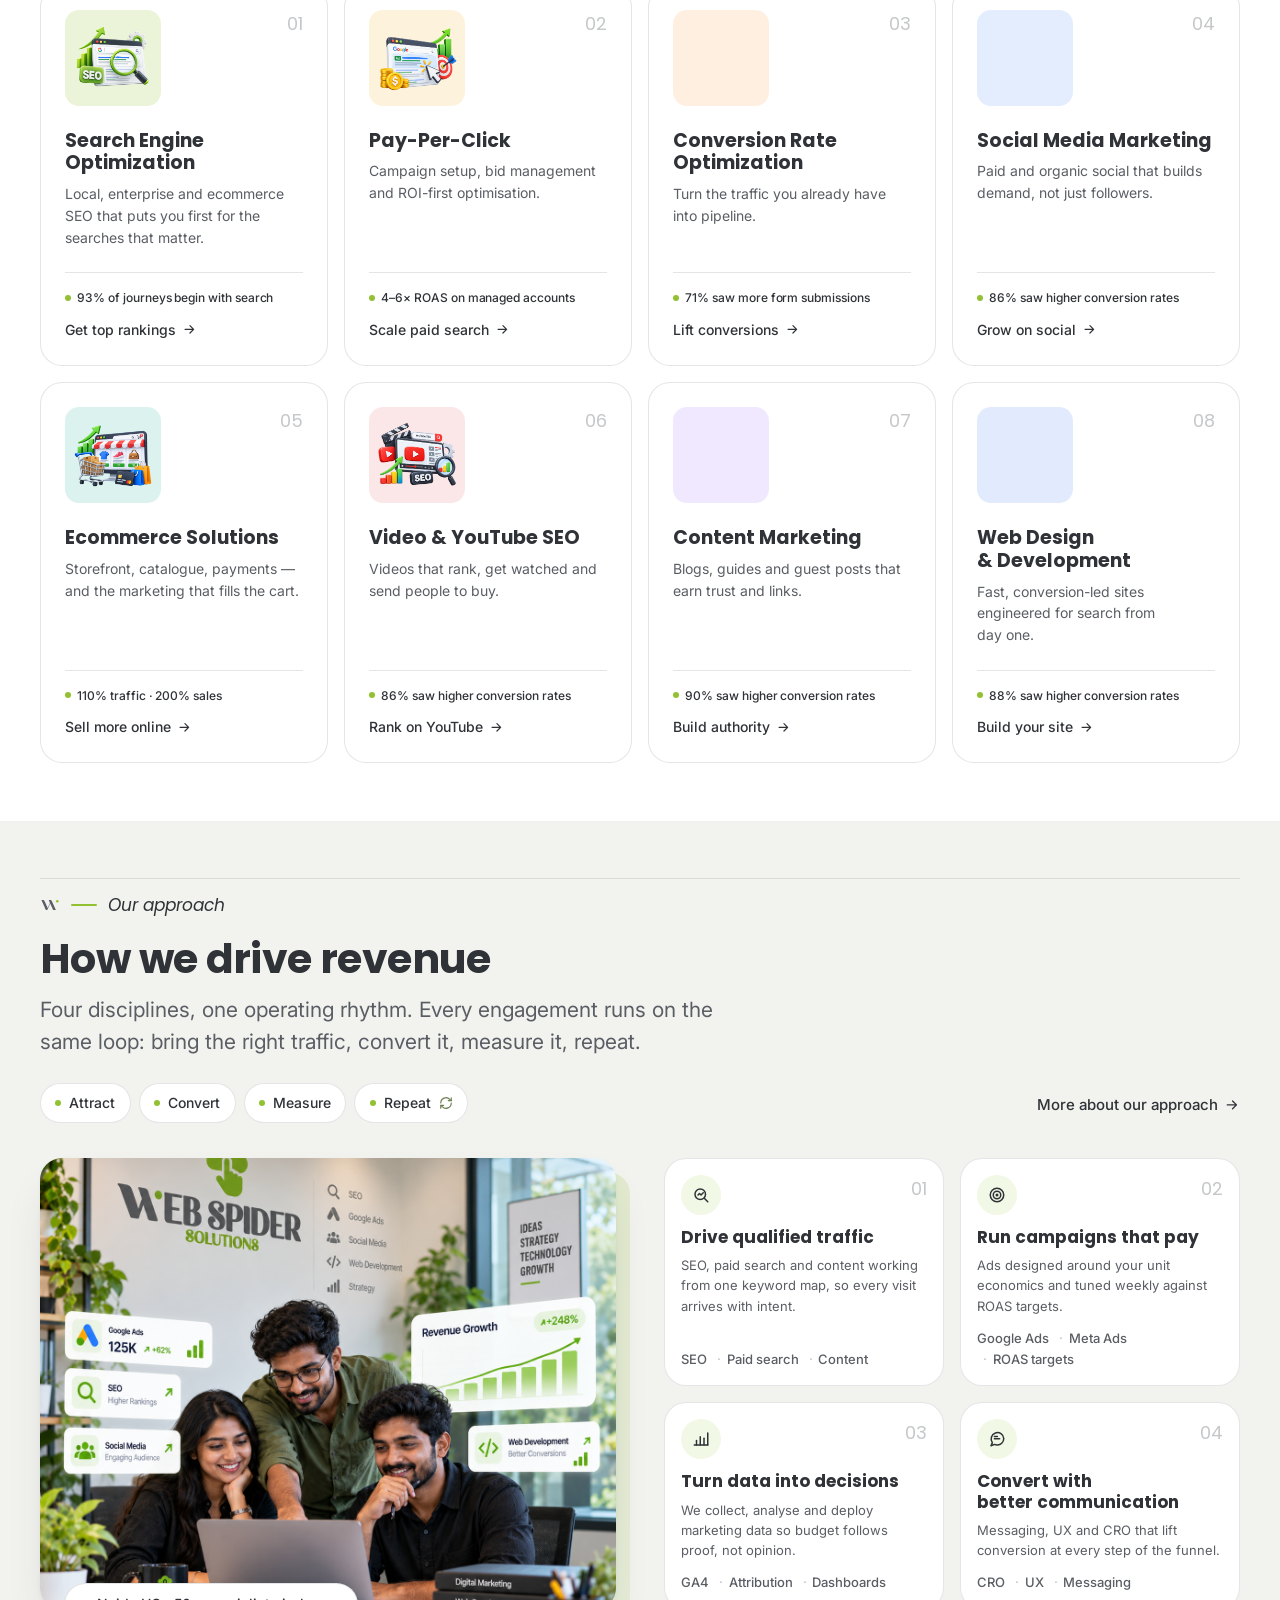
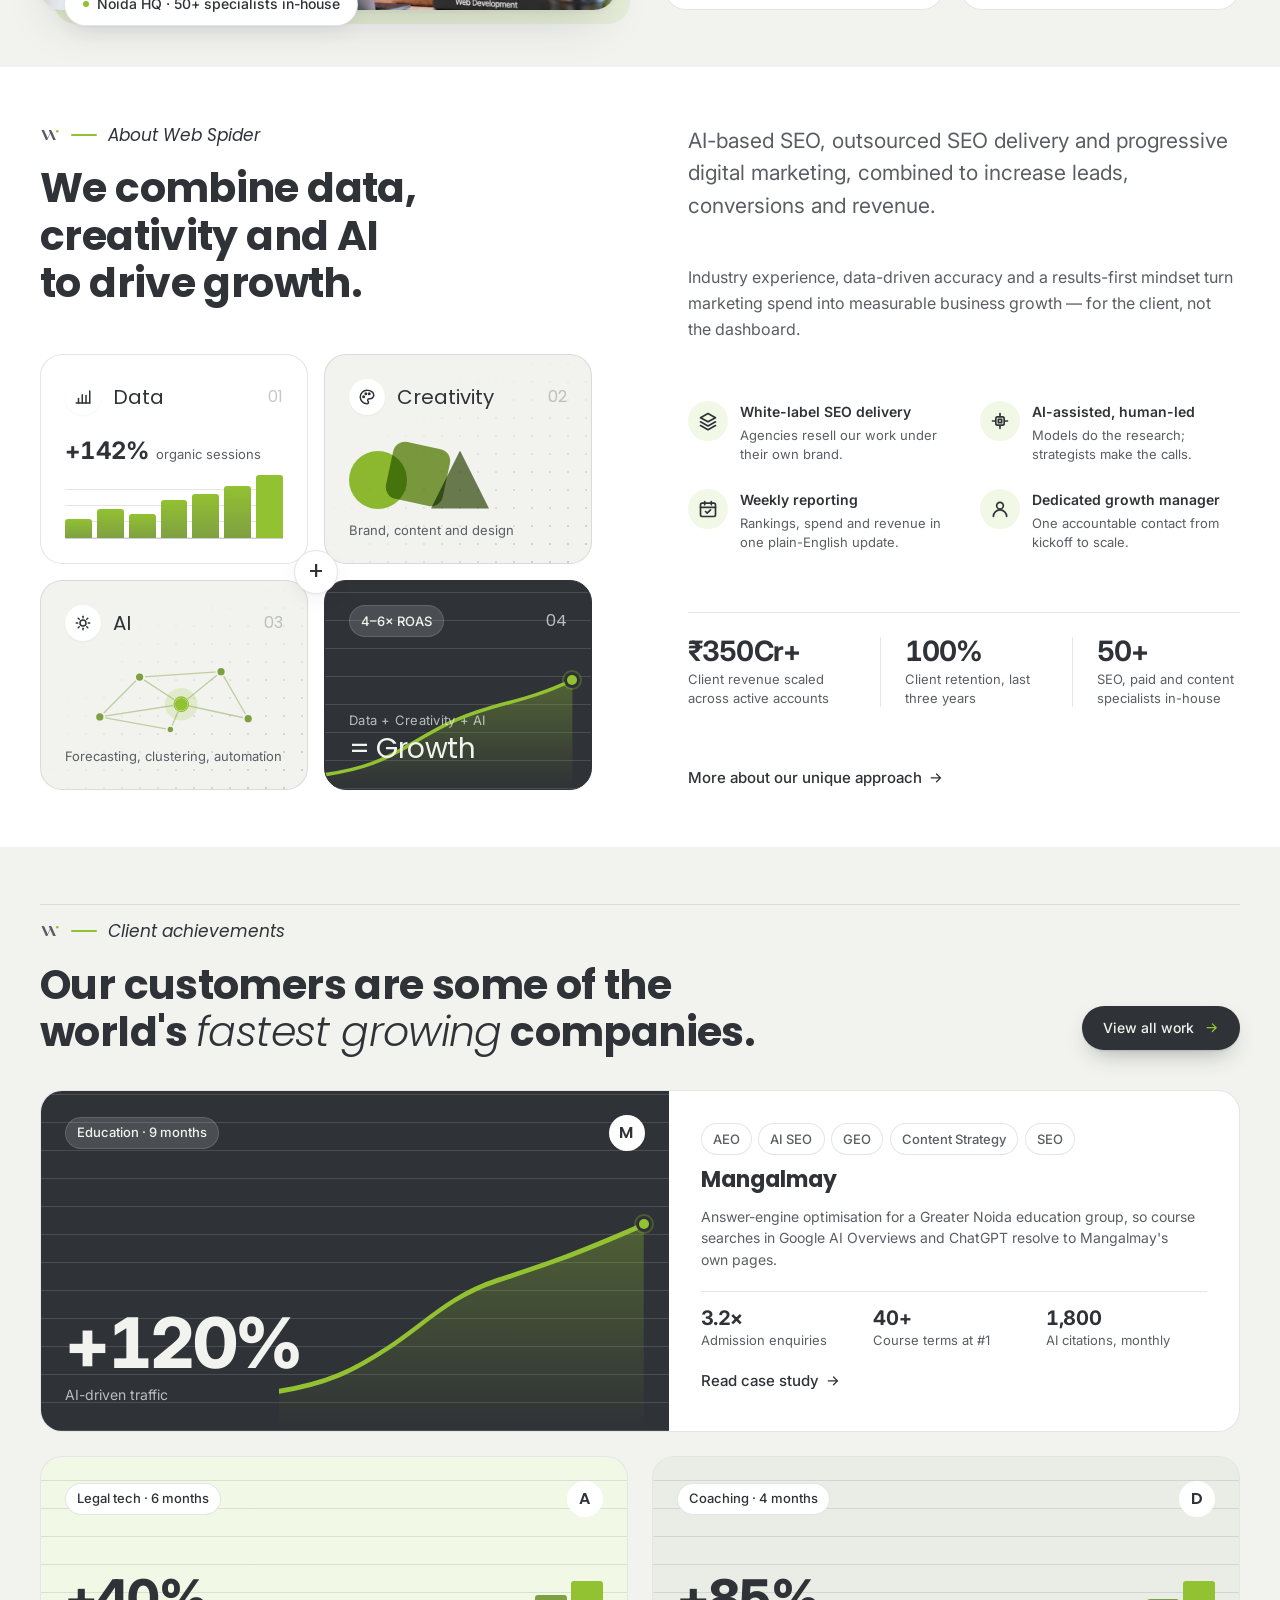
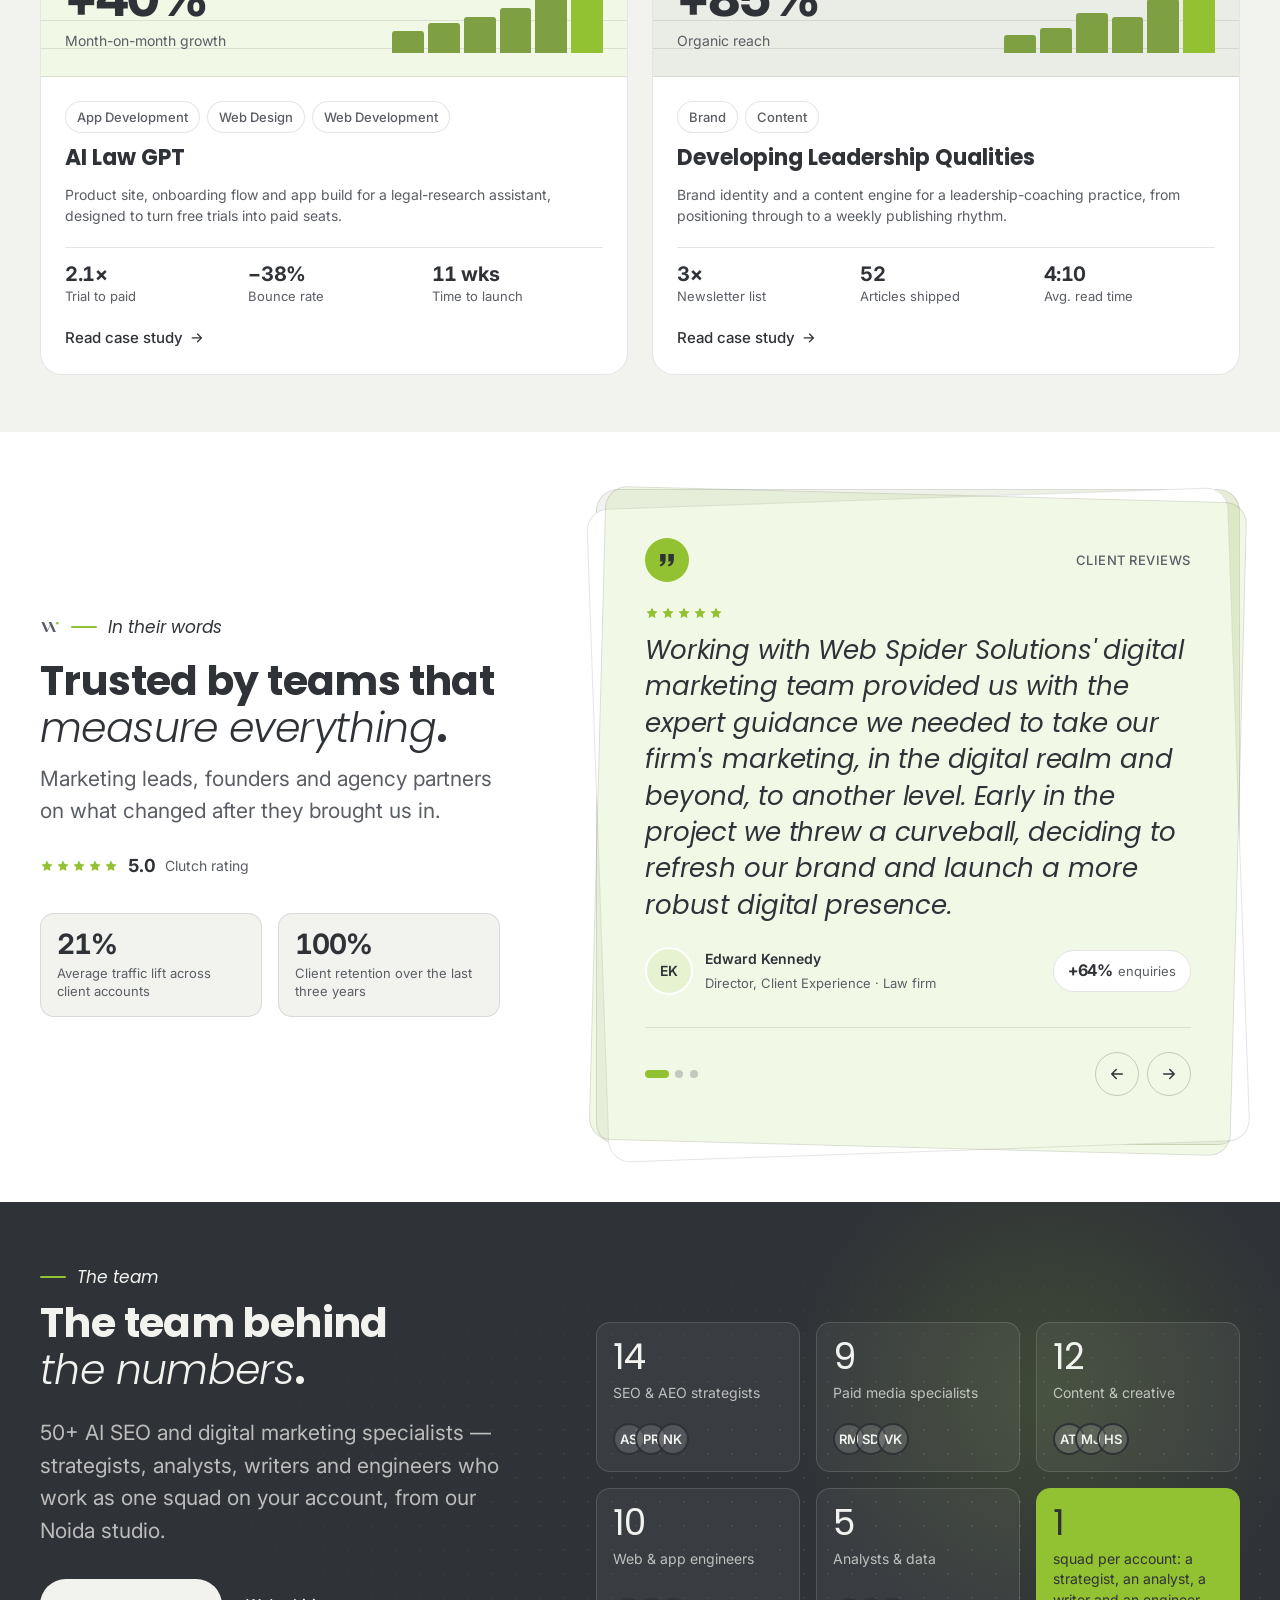
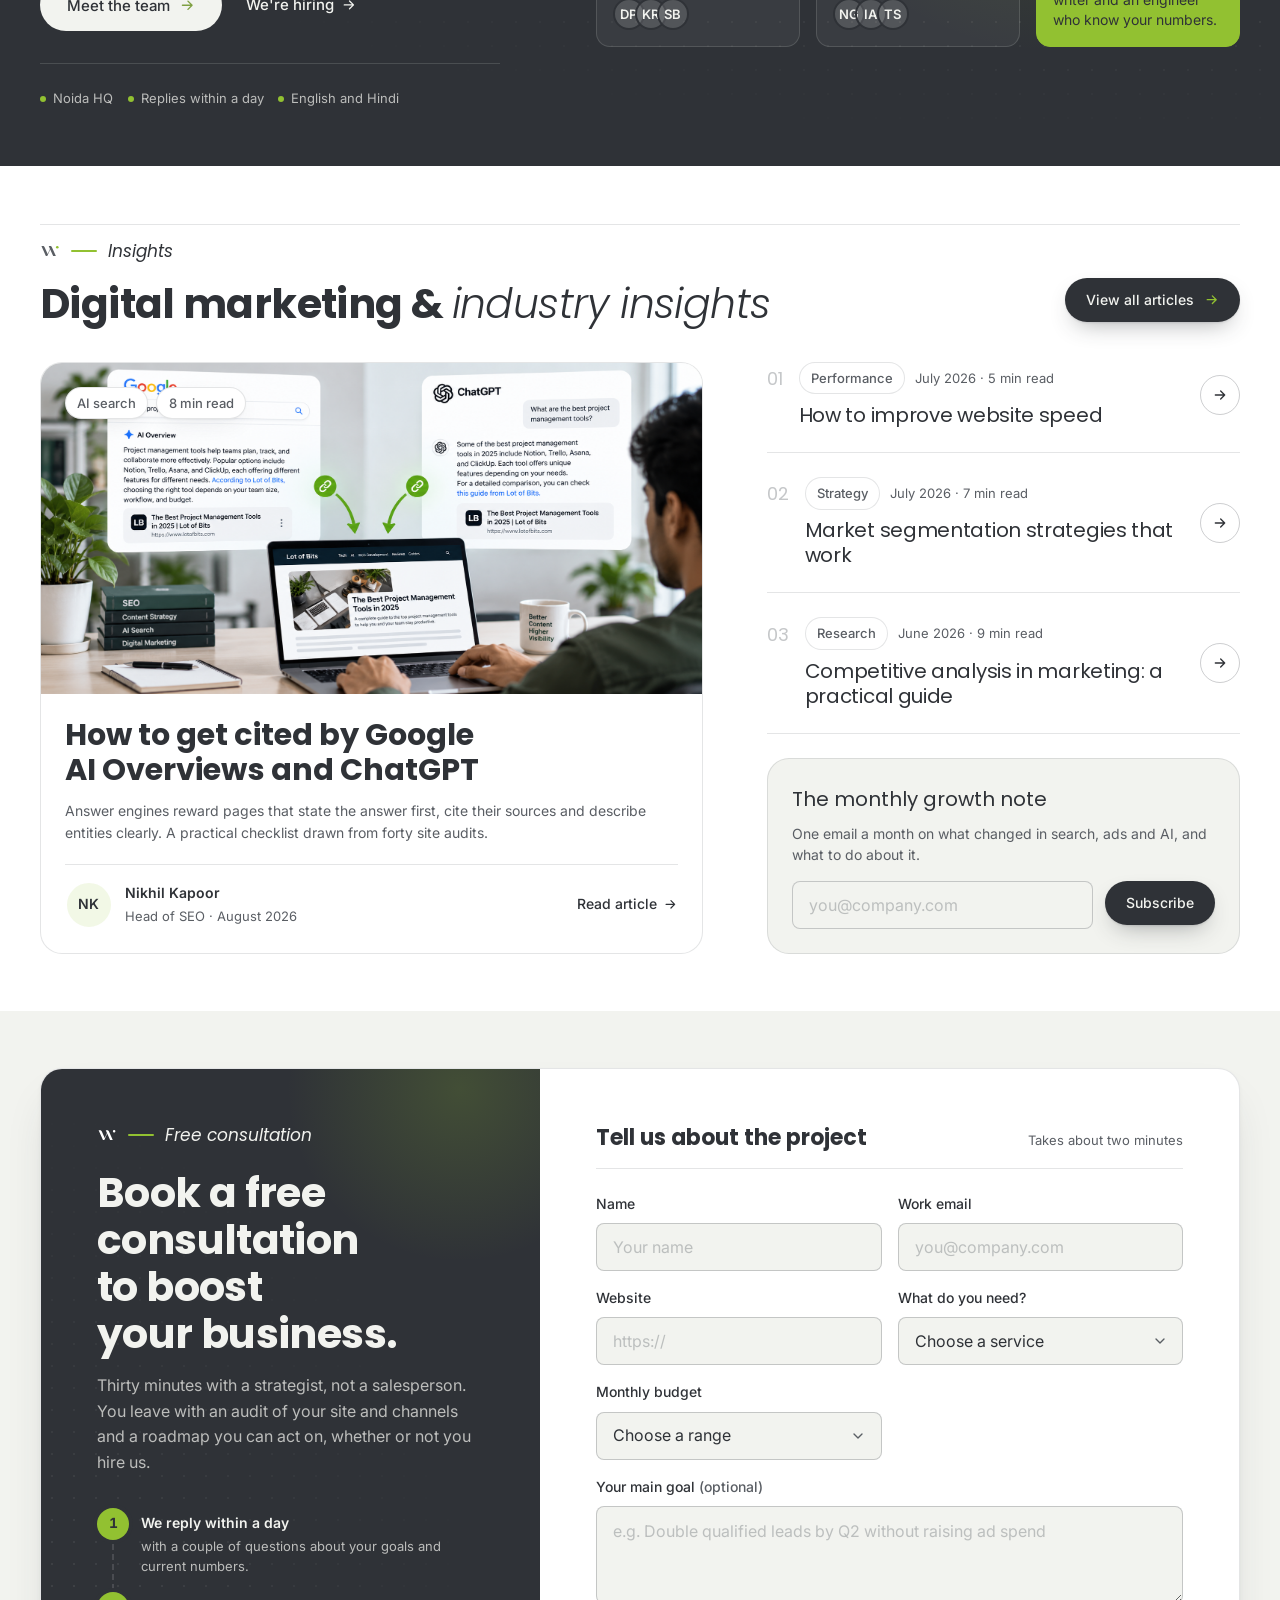
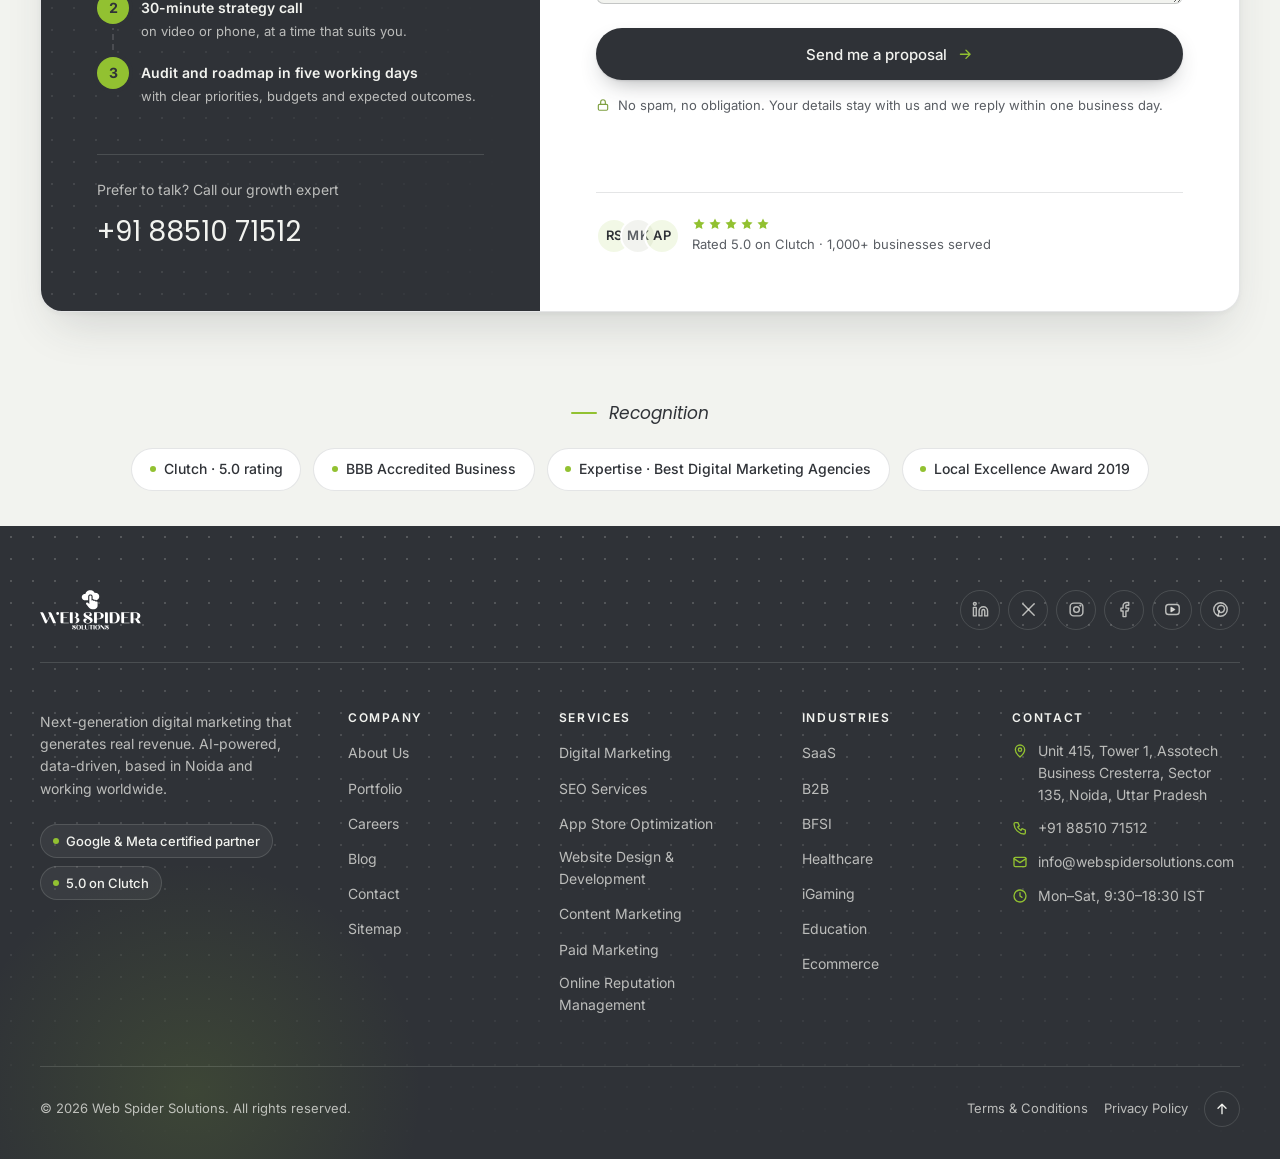
==== commit d6fbe558: "Add a floating WhatsApp widget to the v2 homepage A gradient FAB bottom right in WhatsApp's own gree" ====
--- a/v2/index.html
+++ b/v2/index.html
@@ -1441,6 +1441,48 @@
     </div>
   </footer>
 
+  <!-- ======================================================= Floating WhatsApp -->
+  <svg hidden aria-hidden="true" focusable="false">
+    <symbol id="wa-glyph" viewBox="0 0 24 24"><path d="M17.472 14.382c-.297-.149-1.758-.867-2.03-.967-.273-.099-.471-.148-.67.15-.197.297-.767.966-.94 1.164-.173.199-.347.223-.644.075-.297-.15-1.255-.463-2.39-1.475-.883-.788-1.48-1.761-1.653-2.059-.173-.297-.018-.458.13-.606.134-.133.298-.347.446-.52.149-.174.198-.298.298-.497.099-.198.05-.371-.025-.52-.075-.149-.669-1.612-.916-2.207-.242-.579-.487-.5-.669-.51-.173-.008-.371-.01-.57-.01-.198 0-.52.074-.792.372-.272.297-1.04 1.016-1.04 2.479 0 1.462 1.065 2.875 1.213 3.074.149.198 2.096 3.2 5.077 4.487.709.306 1.262.489 1.694.625.712.227 1.36.195 1.872.118.571-.085 1.758-.719 2.006-1.413.248-.694.248-1.289.173-1.413-.074-.124-.272-.198-.57-.347m-5.421 7.403h-.004a9.87 9.87 0 01-5.031-1.378l-.361-.214-3.741.982.998-3.648-.235-.374a9.86 9.86 0 01-1.51-5.26c.001-5.45 4.436-9.884 9.888-9.884 2.64 0 5.122 1.03 6.988 2.898a9.825 9.825 0 012.893 6.994c-.003 5.45-4.437 9.884-9.885 9.884m8.413-18.297A11.815 11.815 0 0012.05 0C5.495 0 .16 5.335.157 11.892c0 2.096.547 4.142 1.588 5.945L.057 24l6.305-1.654a11.882 11.882 0 005.683 1.448h.005c6.554 0 11.89-5.335 11.893-11.893a11.821 11.821 0 00-3.48-8.413Z"/></symbol>
+  </svg>
+
+  <div class="wa" id="whatsapp">
+    <div class="wa__card" hidden>
+      <div class="wa__card-head">
+        <span class="wa__avatar">
+          <img src="assets/img/logo/icon.svg" alt="" width="22" height="22">
+          <span class="wa__presence" aria-hidden="true"></span>
+        </span>
+        <span class="wa__who">
+          <b>Web Spider Solutions</b>
+          <span class="wa__status">Online — typically replies in minutes</span>
+        </span>
+        <button class="wa__close" type="button" aria-label="Close chat invitation" data-wa-close>
+          <svg viewBox="0 0 24 24" fill="none" stroke="currentColor" stroke-width="2" stroke-linecap="round" aria-hidden="true"><path d="M6 6l12 12M18 6 6 18"/></svg>
+        </button>
+      </div>
+      <div class="wa__card-body">
+        <p class="wa__bubble">
+          Namaste 👋 Tell us what you need — SEO, paid ads or a new site — and a strategist picks it up from here.
+          <time class="wa__time">Just now</time>
+        </p>
+      </div>
+      <div class="wa__card-foot">
+        <a class="wa__start" href="https://wa.me/918851071512?text=Hi%20Web%20Spider%20Solutions%2C%20I%27d%20like%20a%20free%20growth%20audit." target="_blank" rel="noopener">
+          <svg aria-hidden="true"><use href="#wa-glyph"/></svg>
+          Start the chat
+        </a>
+      </div>
+    </div>
+
+    <a class="wa__btn" href="https://wa.me/918851071512?text=Hi%20Web%20Spider%20Solutions%2C%20I%27d%20like%20a%20free%20growth%20audit." target="_blank" rel="noopener" aria-label="Chat with us on WhatsApp">
+      <span class="wa__ripple" aria-hidden="true"></span>
+      <svg class="wa__glyph" aria-hidden="true"><use href="#wa-glyph"/></svg>
+      <span class="wa__badge" aria-hidden="true">1</span>
+      <span class="wa__tip">Chat with us</span>
+    </a>
+  </div>
+
   <script src="assets/js/main.js"></script>
 </body>
 </html>
--- a/v2/assets/css/tokens.css
+++ b/v2/assets/css/tokens.css
@@ -97,7 +97,12 @@
   --dur: 320ms;
   --dur-slow: 640ms;
 
+  /* --- WhatsApp widget: the service's own brand pair, used only there ----- */
+  --wa-green: #25d366;
+  --wa-green-deep: #128c7e;
+
   /* --- Layers ----------------------------------------------------------- */
+  --z-float: 90;
   --z-header: 100;
   --z-dropdown: 110;
   --z-overlay: 200;
--- a/v2/assets/css/components.css
+++ b/v2/assets/css/components.css
@@ -1551,3 +1551,328 @@
     grid-column: auto;
   }
 }
+
+/* --- Floating WhatsApp widget ---------------------------------------------------- */
+
+/* Sits under the mobile nav overlay, so an open menu covers it. The button is a
+   plain link: with JavaScript off the card never appears and the button still works. */
+.wa {
+  position: fixed;
+  right: clamp(1rem, 2.5vw, 2rem);
+  bottom: clamp(1rem, 2.5vw, 2rem);
+  z-index: var(--z-float);
+  display: flex;
+  flex-direction: column;
+  align-items: flex-end;
+  gap: 0.9rem;
+}
+
+.wa__btn {
+  position: relative;
+  display: grid;
+  place-items: center;
+  width: 60px;
+  height: 60px;
+  border-radius: 50%;
+  background: linear-gradient(140deg, var(--wa-green) 0%, var(--wa-green-deep) 100%);
+  color: #fff;
+  box-shadow:
+    0 10px 24px -8px rgba(18, 140, 126, 0.65),
+    0 2px 6px rgba(47, 50, 55, 0.18);
+  animation: wa-drop 560ms var(--ease-out) 700ms backwards;
+  transition:
+    transform var(--dur) var(--ease-out),
+    box-shadow var(--dur) var(--ease-out);
+}
+
+@keyframes wa-drop {
+  from {
+    opacity: 0;
+    transform: scale(0.4) translateY(14px);
+  }
+}
+
+.wa__btn:hover,
+.wa__btn:focus-visible {
+  transform: translateY(-3px) scale(1.04);
+  box-shadow:
+    0 16px 32px -10px rgba(18, 140, 126, 0.75),
+    0 3px 8px rgba(47, 50, 55, 0.2);
+}
+
+.wa__glyph {
+  width: 31px;
+  height: 31px;
+  fill: currentColor;
+}
+
+/* Two rings breathing outward, a beat apart. Reduced motion lands them on the
+   last keyframe, where they are already invisible. */
+.wa__ripple,
+.wa__ripple::after {
+  position: absolute;
+  inset: 0;
+  border-radius: 50%;
+  border: 2px solid var(--wa-green);
+  animation: wa-ripple 3s var(--ease-out) infinite;
+}
+
+.wa__ripple::after {
+  content: "";
+  animation-delay: 1.5s;
+}
+
+@keyframes wa-ripple {
+  0% {
+    opacity: 0.5;
+    transform: scale(1);
+  }
+  70%,
+  100% {
+    opacity: 0;
+    transform: scale(1.8);
+  }
+}
+
+/* Unread count: Ink, so it reads on the green fill and on any page section. */
+.wa__badge {
+  position: absolute;
+  top: -1px;
+  right: -1px;
+  display: grid;
+  place-items: center;
+  min-width: 22px;
+  height: 22px;
+  padding: 0 0.35rem;
+  border-radius: var(--radius-pill);
+  border: 2px solid var(--color-bg);
+  background: var(--color-ink);
+  color: var(--color-on-dark);
+  font-size: 0.6875rem;
+  font-weight: 700;
+  line-height: 1;
+}
+
+.wa.is-seen .wa__badge {
+  display: none;
+}
+
+/* Label pill to the left of the button — Ink on Bone rather than white on green,
+   which would not clear AA. */
+.wa__tip {
+  position: absolute;
+  top: 50%;
+  right: calc(100% + 0.75rem);
+  padding: 0.5rem 0.85rem;
+  border-radius: var(--radius-pill);
+  background: var(--color-ink);
+  color: var(--color-on-dark);
+  box-shadow: var(--shadow-md);
+  font-size: var(--text-small);
+  font-weight: 500;
+  white-space: nowrap;
+  opacity: 0;
+  pointer-events: none;
+  transform: translate(0.4rem, -50%);
+  transition:
+    opacity var(--dur-fast) var(--ease-out),
+    transform var(--dur-fast) var(--ease-out);
+}
+
+.wa__tip::after {
+  content: "";
+  position: absolute;
+  top: 50%;
+  left: 100%;
+  margin-top: -5px;
+  border: 5px solid transparent;
+  border-left-color: var(--color-ink);
+}
+
+.wa__btn:hover .wa__tip,
+.wa__btn:focus-visible .wa__tip {
+  opacity: 1;
+  transform: translate(0, -50%);
+}
+
+.wa.is-open .wa__tip {
+  opacity: 0;
+}
+
+/* --- The invitation card --- */
+
+.wa__card {
+  width: min(322px, calc(100vw - 2rem));
+  border-radius: var(--radius-lg);
+  background: var(--color-surface);
+  border: 1px solid var(--color-line);
+  box-shadow: var(--shadow-lg);
+  overflow: hidden;
+  transform-origin: 100% 100%;
+  opacity: 0;
+  transform: translateY(10px) scale(0.94);
+  transition:
+    opacity var(--dur) var(--ease-out),
+    transform var(--dur) var(--ease-out);
+}
+
+.wa.is-open .wa__card {
+  opacity: 1;
+  transform: none;
+}
+
+/* Same Ink-with-a-green-glow head as the mega menu's promo rail. */
+.wa__card-head {
+  display: flex;
+  align-items: center;
+  gap: 0.65rem;
+  padding: 0.85rem 0.9rem;
+  background:
+    radial-gradient(130% 150% at 100% 0%, rgba(37, 211, 102, 0.36), transparent 62%),
+    var(--color-ink);
+  color: var(--color-on-dark);
+}
+
+/* icon.svg is the brand's profile mark — an avatar is exactly what it is for. */
+.wa__avatar {
+  position: relative;
+  display: grid;
+  place-items: center;
+  flex-shrink: 0;
+  width: 38px;
+  height: 38px;
+  border-radius: 50%;
+  background: var(--color-surface);
+}
+
+.wa__avatar img {
+  width: 22px;
+  height: 22px;
+}
+
+.wa__presence {
+  position: absolute;
+  right: -1px;
+  bottom: -1px;
+  width: 12px;
+  height: 12px;
+  border-radius: 50%;
+  background: var(--wa-green);
+  border: 2px solid var(--color-ink);
+}
+
+.wa__who {
+  display: grid;
+  gap: 0.1rem;
+  min-width: 0;
+}
+
+.wa__who b {
+  font-size: var(--text-small);
+  font-weight: 600;
+}
+
+.wa__status {
+  font-size: 0.6875rem;
+  color: var(--color-on-dark-muted);
+}
+
+.wa__close {
+  display: grid;
+  place-items: center;
+  flex-shrink: 0;
+  width: 28px;
+  height: 28px;
+  margin-left: auto;
+  border-radius: 50%;
+  color: var(--color-on-dark-muted);
+  transition:
+    background-color var(--dur-fast) var(--ease-out),
+    color var(--dur-fast) var(--ease-out);
+}
+
+.wa__close:hover {
+  background: rgba(242, 243, 239, 0.14);
+  color: var(--color-on-dark);
+}
+
+.wa__close svg {
+  width: 15px;
+  height: 15px;
+}
+
+/* Bone dotted ground, echoing the hero, standing in for a chat wallpaper. */
+.wa__card-body {
+  padding: 1rem 0.9rem 1.1rem;
+  background:
+    radial-gradient(circle at 1px 1px, rgba(90, 94, 100, 0.16) 1px, transparent 0) 0 0 / 14px 14px,
+    var(--color-bg);
+}
+
+.wa__bubble {
+  padding: 0.7rem 0.85rem;
+  border-radius: 14px 14px 14px 4px;
+  background: var(--color-surface);
+  box-shadow: var(--shadow-sm);
+  font-size: var(--text-xs);
+  line-height: 1.55;
+  color: var(--color-ink);
+}
+
+.wa__time {
+  display: block;
+  margin-top: 0.35rem;
+  font-size: 0.625rem;
+  color: var(--color-slate);
+  text-align: right;
+}
+
+.wa__card-foot {
+  padding: 0.8rem 0.9rem 0.9rem;
+  border-top: 1px solid var(--color-line);
+}
+
+/* Ink on green, the same pairing the primary button lands on when it sweeps. */
+.wa__start {
+  display: flex;
+  align-items: center;
+  justify-content: center;
+  gap: 0.5rem;
+  height: 2.6rem;
+  border-radius: var(--radius-pill);
+  background: var(--wa-green);
+  color: var(--color-ink);
+  font-size: var(--text-small);
+  font-weight: 600;
+  transition:
+    transform var(--dur-fast) var(--ease-out),
+    box-shadow var(--dur) var(--ease-out);
+}
+
+.wa__start svg {
+  width: 18px;
+  height: 18px;
+  fill: currentColor;
+}
+
+.wa__start:hover {
+  transform: translateY(-1px);
+  box-shadow: 0 10px 20px -10px rgba(18, 140, 126, 0.9);
+}
+
+@media (max-width: 767px) {
+  .wa__btn {
+    width: 54px;
+    height: 54px;
+  }
+
+  .wa__glyph {
+    width: 28px;
+    height: 28px;
+  }
+
+  /* No hover on touch, and the pill would crowd the screen edge. */
+  .wa__tip {
+    display: none;
+  }
+}
